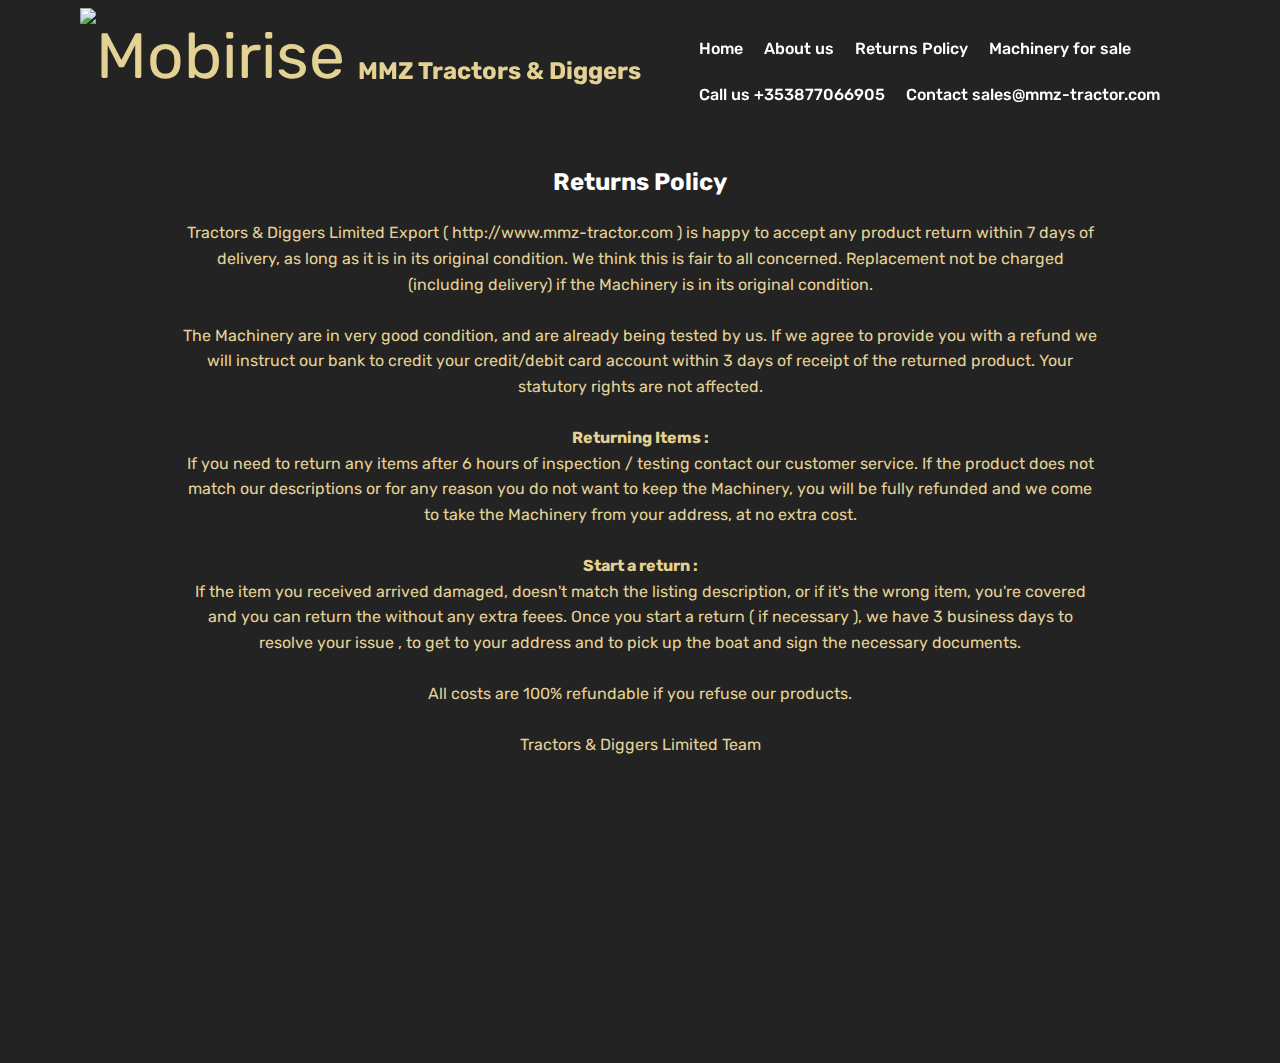
==== page1.html @ 9d8edf7a "create github pages" ====
<!DOCTYPE html>
<html  >
<head>
  <!-- Site made with Mobirise Website Builder v4.12.2, https://mobirise.com -->
  <meta charset="UTF-8">
  <meta http-equiv="X-UA-Compatible" content="IE=edge">
  <meta name="generator" content="Mobirise v4.12.2, mobirise.com">
  <meta name="viewport" content="width=device-width, initial-scale=1, minimum-scale=1">
  <link rel="shortcut icon" href="assets/images/white-logo-dark-background-128x168.png" type="image/x-icon">
  <meta name="description" content="Website Creator Description">
  
  <title>Returns Policy</title>
  <link rel="stylesheet" href="assets/web/assets/mobirise-icons-bold/mobirise-icons-bold.css">
  <link rel="stylesheet" href="assets/web/assets/mobirise-icons/mobirise-icons.css">
  <link rel="stylesheet" href="assets/bootstrap/css/bootstrap.min.css">
  <link rel="stylesheet" href="assets/bootstrap/css/bootstrap-grid.min.css">
  <link rel="stylesheet" href="assets/bootstrap/css/bootstrap-reboot.min.css">
  <link rel="stylesheet" href="assets/animatecss/animate.min.css">
  <link rel="stylesheet" href="assets/tether/tether.min.css">
  <link rel="stylesheet" href="assets/dropdown/css/style.css">
  <link rel="stylesheet" href="assets/theme/css/style.css">
  <link rel="preload" as="style" href="assets/mobirise/css/mbr-additional.css"><link rel="stylesheet" href="assets/mobirise/css/mbr-additional.css" type="text/css">
  
  
  
</head>
<body>
  <section class="menu cid-qTkzRZLJNu" once="menu" id="menu1-4q">

    

    <nav class="navbar navbar-expand beta-menu navbar-dropdown align-items-center navbar-fixed-top navbar-toggleable-sm bg-color transparent">
        <button class="navbar-toggler navbar-toggler-right" type="button" data-toggle="collapse" data-target="#navbarSupportedContent" aria-controls="navbarSupportedContent" aria-expanded="false" aria-label="Toggle navigation">
            <div class="hamburger">
                <span></span>
                <span></span>
                <span></span>
                <span></span>
            </div>
        </button>
        <div class="menu-logo">
            <div class="navbar-brand">
                <span class="navbar-logo">
                    
                         <a href="https://irishboat.co.uk/"><img src="assets/images/logoooo-426x423.jpg" alt="Mobirise" title="" style="height: 8rem;"></a>
                    
                </span>
                <span class="navbar-caption-wrap"><a class="navbar-caption text-primary display-5" href="https://mmz-tractor.com">MMZ Tractors &amp; Diggers</a></span>
            </div>
        </div>
        <div class="collapse navbar-collapse" id="navbarSupportedContent">
            <ul class="navbar-nav nav-dropdown nav-right" data-app-modern-menu="true"><li class="nav-item"><a class="nav-link link text-white display-7" href="https://mmz-tractor.com" aria-expanded="false">Home</a></li><li class="nav-item"><a class="nav-link link text-white display-7" href="https://mmz-tractor.com/page2.html" aria-expanded="false">About us</a></li><li class="nav-item"><a class="nav-link link text-white display-7" href="https://mmz-tractor.com/page1.html" aria-expanded="false">Returns Policy</a></li><li class="nav-item"><a class="nav-link link text-white display-7" href="https://mmz-tractor.com" aria-expanded="false">Machinery for sale</a></li><li class="nav-item"><a class="nav-link link text-white display-7" href="tel:+353877066905" aria-expanded="false">Call us +353877066905</a></li><li class="nav-item"><a class="nav-link link text-white display-7" href="https://mmz-tractor.com/page3.html" aria-expanded="false">Contact sales@mmz-tractor.com</a></li></ul>
            
        </div>
    </nav>
</section>

<section class="engine"><a href="https://mobirise.info/a">online site builder</a></section><section class="header1 cid-rXmH4tIGOZ mbr-fullscreen" id="header1-4r">

    

    

    <div class="container">
        <div class="row justify-content-md-center">
            <div class="mbr-white col-md-10">
                <h1 class="mbr-section-title align-center mbr-bold pb-3 mbr-fonts-style display-5"><br><br>Returns Policy</h1>
                
                <p class="mbr-text align-center pb-3 mbr-fonts-style display-7">Tractors &amp; Diggers Limited Export ( http://www.mmz-tractor.com ) is happy to accept any product return within 7 days of delivery, as long as it is in its original condition. We think this is fair to all concerned. Replacement not be charged (including delivery) if the Machinery is in its original condition.
<br>
<br>The Machinery are in very good condition, and are already being tested by us.
If we agree to provide you with a refund we will instruct our bank to credit your credit/debit card account within 3 days of receipt of the returned product. Your statutory rights are not affected.
<br>
<br><strong>Returning Items :
</strong><br>If you need to return any items after 6 hours of inspection / testing contact our customer service.
If the product does not match our descriptions or for any reason you do not want to keep the Machinery, you will be fully refunded and we come to take the Machinery from your address, at no extra cost.
<br>
<br><strong>Start a return : 
</strong><br>If the item you received arrived damaged, doesn't match the listing description, or if it's the wrong item, you're covered and you can return the without any extra feees. Once you start a return ( if necessary ), we have 3 business days to resolve your issue , to get to your address and to pick up the boat and sign the necessary documents.
<br>
<br>All costs are 100% refundable if you refuse our products.<br><br>Tractors &amp; Diggers Limited Team<br></p>
                
            </div>
        </div>
    </div>

</section>

<section once="footers" class="cid-rXzfomri4m" id="footer7-5a">

    

    

    <div class="container">
        <div class="media-container-row align-center mbr-white">
            <div class="row row-links">
                <ul class="foot-menu">
                    
                    
                    
                    
                    
                <li class="foot-menu-item mbr-fonts-style display-7">
                        <a class="text-white mbr-bold" href="https://mmz-tractor.com/page2.html" target="_blank">About us</a>
                    </li><li class="foot-menu-item mbr-fonts-style display-7"><a href="https://mmz-tractor.com/page1.html" class="text-white"><strong>Returns Policy</strong></a></li><li class="foot-menu-item mbr-fonts-style display-7"><a href="https://mmz-tractor.com/page3.html" class="text-white"><strong>Contact</strong></a></li></ul>
            </div>
            <div class="row social-row">
                <div class="social-list align-right pb-2">
                    
                    
                    
                    
                    
                    
                <div class="soc-item">
                        <a href="https://mmz-tractor.com/" target="_blank">
                            <span class="mbr-iconfont mbr-iconfont-social mbrib-globe-2" style="color: rgb(177, 163, 116); fill: rgb(177, 163, 116);"></span>
                        </a>
                    </div></div>
            </div>
            <div class="row row-copirayt">
                <p class="mbr-text mb-0 mbr-fonts-style mbr-white align-center display-7">
                    © Copyright 2020 MMZ Tractor Export - All Rights Reserved
                </p>
            </div>
        </div>
    </div>
</section>


  <script src="assets/popper/popper.min.js"></script>
  <script src="assets/web/assets/jquery/jquery.min.js"></script>
  <script src="assets/bootstrap/js/bootstrap.min.js"></script>
  <script src="assets/smoothscroll/smooth-scroll.js"></script>
  <script src="assets/touchswipe/jquery.touch-swipe.min.js"></script>
  <script src="assets/viewportchecker/jquery.viewportchecker.js"></script>
  <script src="assets/tether/tether.min.js"></script>
  <script src="assets/dropdown/js/nav-dropdown.js"></script>
  <script src="assets/dropdown/js/navbar-dropdown.js"></script>
  <script src="assets/theme/js/script.js"></script>
  
  
 <div id="scrollToTop" class="scrollToTop mbr-arrow-up"><a style="text-align: center;"><i class="mbr-arrow-up-icon mbr-arrow-up-icon-cm cm-icon cm-icon-smallarrow-up"></i></a></div>
    <input name="animation" type="hidden">
  </body>
</html>
---- assets/web/assets/mobirise-icons-bold/mobirise-icons-bold.css ----
@font-face {
  font-family: 'mobirise-icons-bold';
  font-display: swap;
  src:  url('mobirise-icons-bold.eot?m1l4yr');
  src:  url('mobirise-icons-bold.eot?m1l4yr#iefix') format('embedded-opentype'),
    url('mobirise-icons-bold.ttf?m1l4yr') format('truetype'),
    url('mobirise-icons-bold.woff?m1l4yr') format('woff'),
    url('mobirise-icons-bold.svg?m1l4yr#mobirise-icons-bold') format('svg');
  font-weight: normal;
  font-style: normal;
}

[class^="mbrib-"], [class*="mbrib-"] {
  /* use !important to prevent issues with browser extensions that change fonts */
  font-family: 'mobirise-icons-bold' !important;
  speak: none;
  font-style: normal;
  font-weight: normal;
  font-variant: normal;
  text-transform: none;
  line-height: 1;

  /* Better Font Rendering =========== */
  -webkit-font-smoothing: antialiased;
  -moz-osx-font-smoothing: grayscale;
}

.mbrib-add-submenu:before {
  content: "\e900";
}
.mbrib-alert:before {
  content: "\e901";
}
.mbrib-align-center:before {
  content: "\e902";
}
.mbrib-align-justify:before {
  content: "\e903";
}
.mbrib-align-left:before {
  content: "\e904";
}
.mbrib-align-right:before {
  content: "\e905";
}
.mbrib-android:before {
  content: "\e906";
}
.mbrib-apple:before {
  content: "\e907";
}
.mbrib-arrow-down:before {
  content: "\e908";
}
.mbrib-arrow-next:before {
  content: "\e909";
}
.mbrib-arrow-prev:before {
  content: "\e90a";
}
.mbrib-arrow-up:before {
  content: "\e90b";
}
.mbrib-bold:before {
  content: "\e90c";
}
.mbrib-bookmark:before {
  content: "\e90d";
}
.mbrib-bootstrap:before {
  content: "\e90e";
}
.mbrib-briefcase:before {
  content: "\e90f";
}
.mbrib-browse:before {
  content: "\e910";
}
.mbrib-bulleted-list:before {
  content: "\e911";
}
.mbrib-calendar:before {
  content: "\e912";
}
.mbrib-camera:before {
  content: "\e913";
}
.mbrib-cart-add:before {
  content: "\e914";
}
.mbrib-cart-full:before {
  content: "\e915";
}
.mbrib-cash:before {
  content: "\e916";
}
.mbrib-change-style:before {
  content: "\e917";
}
.mbrib-chat:before {
  content: "\e918";
}
.mbrib-clock:before {
  content: "\e919";
}
.mbrib-close:before {
  content: "\e91a";
}
.mbrib-cloud:before {
  content: "\e91b";
}
.mbrib-code:before {
  content: "\e91c";
}
.mbrib-contact-form:before {
  content: "\e91d";
}
.mbrib-credit-card:before {
  content: "\e91e";
}
.mbrib-cursor-click:before {
  content: "\e91f";
}
.mbrib-cust-feedback:before {
  content: "\e920";
}
.mbrib-database:before {
  content: "\e921";
}
.mbrib-delivery:before {
  content: "\e922";
}
.mbrib-desktop:before {
  content: "\e923";
}
.mbrib-devices:before {
  content: "\e924";
}
.mbrib-down:before {
  content: "\e925";
}
.mbrib-download:before {
  content: "\e926";
}
.mbrib-drag-n-drop:before {
  content: "\e927";
}
.mbrib-drag-n-drop2:before {
  content: "\e928";
}
.mbrib-edit:before {
  content: "\e929";
}
.mbrib-edit2:before {
  content: "\e92a";
}
.mbrib-error:before {
  content: "\e92b";
}
.mbrib-extension:before {
  content: "\e92c";
}
.mbrib-features:before {
  content: "\e92d";
}
.mbrib-file:before {
  content: "\e92e";
}
.mbrib-flag:before {
  content: "\e92f";
}
.mbrib-folder:before {
  content: "\e930";
}
.mbrib-gift:before {
  content: "\e931";
}
.mbrib-github:before {
  content: "\e932";
}
.mbrib-globe-2:before {
  content: "\e933";
}
.mbrib-globe:before {
  content: "\e934";
}
.mbrib-growing-chart:before {
  content: "\e935";
}
.mbrib-hearth:before {
  content: "\e936";
}
.mbrib-help:before {
  content: "\e937";
}
.mbrib-home:before {
  content: "\e938";
}
.mbrib-hot-cup:before {
  content: "\e939";
}
.mbrib-idea:before {
  content: "\e93a";
}
.mbrib-image-gallery:before {
  content: "\e93b";
}
.mbrib-image-slider:before {
  content: "\e93c";
}
.mbrib-info:before {
  content: "\e93d";
}
.mbrib-italic:before {
  content: "\e93e";
}
.mbrib-key:before {
  content: "\e93f";
}
.mbrib-laptop:before {
  content: "\e940";
}
.mbrib-layers:before {
  content: "\e941";
}
.mbrib-left-right:before {
  content: "\e942";
}
.mbrib-left:before {
  content: "\e943";
}
.mbrib-letter:before {
  content: "\e944";
}
.mbrib-like:before {
  content: "\e945";
}
.mbrib-link:before {
  content: "\e946";
}
.mbrib-lock:before {
  content: "\e947";
}
.mbrib-login:before {
  content: "\e948";
}
.mbrib-logout:before {
  content: "\e949";
}
.mbrib-magic-stick:before {
  content: "\e94a";
}
.mbrib-map-pin:before {
  content: "\e94b";
}
.mbrib-menu:before {
  content: "\e94c";
}
.mbrib-mobile:before {
  content: "\e94d";
}
.mbrib-mobile2:before {
  content: "\e94e";
}
.mbrib-mobirise:before {
  content: "\e94f";
}
.mbrib-more-horizontal:before {
  content: "\e950";
}
.mbrib-more-vertical:before {
  content: "\e951";
}
.mbrib-music:before {
  content: "\e952";
}
.mbrib-new-file:before {
  content: "\e953";
}
.mbrib-numbered-list:before {
  content: "\e954";
}
.mbrib-opened-folder:before {
  content: "\e955";
}
.mbrib-pages:before {
  content: "\e956";
}
.mbrib-paper-plane:before {
  content: "\e957";
}
.mbrib-paperclip:before {
  content: "\e958";
}
.mbrib-photo:before {
  content: "\e959";
}
.mbrib-photos:before {
  content: "\e95a";
}
.mbrib-pin:before {
  content: "\e95b";
}
.mbrib-play:before {
  content: "\e95c";
}
.mbrib-plus:before {
  content: "\e95d";
}
.mbrib-preview:before {
  content: "\e95e";
}
.mbrib-print:before {
  content: "\e95f";
}
.mbrib-protect:before {
  content: "\e960";
}
.mbrib-question:before {
  content: "\e961";
}
.mbrib-quote-left:before {
  content: "\e962";
}
.mbrib-quote-right:before {
  content: "\e963";
}
.mbrib-redo:before {
  content: "\e964";
}
.mbrib-refresh:before {
  content: "\e965";
}
.mbrib-responsive:before {
  content: "\e966";
}
.mbrib-right:before {
  content: "\e967";
}
.mbrib-rocket:before {
  content: "\e968";
}
.mbrib-sad-face:before {
  content: "\e969";
}
.mbrib-sale:before {
  content: "\e96a";
}
.mbrib-save:before {
  content: "\e96b";
}
.mbrib-search:before {
  content: "\e96c";
}
.mbrib-setting:before {
  content: "\e96d";
}
.mbrib-setting2:before {
  content: "\e96e";
}
.mbrib-setting3:before {
  content: "\e96f";
}
.mbrib-share:before {
  content: "\e970";
}
.mbrib-shopping-bag:before {
  content: "\e971";
}
.mbrib-shopping-basket:before {
  content: "\e972";
}
.mbrib-shopping-cart:before {
  content: "\e973";
}
.mbrib-sites:before {
  content: "\e974";
}
.mbrib-smile-face:before {
  content: "\e975";
}
.mbrib-speed:before {
  content: "\e976";
}
.mbrib-star:before {
  content: "\e977";
}
.mbrib-success:before {
  content: "\e978";
}
.mbrib-sun:before {
  content: "\e979";
}
.mbrib-sun2:before {
  content: "\e97a";
}
.mbrib-tablet-vertical:before {
  content: "\e97b";
}
.mbrib-tablet:before {
  content: "\e97c";
}
.mbrib-target:before {
  content: "\e97d";
}
.mbrib-timer:before {
  content: "\e97e";
}
.mbrib-to-ftp:before {
  content: "\e97f";
}
.mbrib-to-local-drive:before {
  content: "\e980";
}
.mbrib-touch-swipe:before {
  content: "\e981";
}
.mbrib-touch:before {
  content: "\e982";
}
.mbrib-trash:before {
  content: "\e983";
}
.mbrib-underline:before {
  content: "\e984";
}
.mbrib-undo:before {
  content: "\e985";
}
.mbrib-unlink:before {
  content: "\e986";
}
.mbrib-unlock:before {
  content: "\e987";
}
.mbrib-up-down:before {
  content: "\e988";
}
.mbrib-up:before {
  content: "\e989";
}
.mbrib-update:before {
  content: "\e98a";
}
.mbrib-upload:before {
  content: "\e98b";
}
.mbrib-user:before {
  content: "\e98c";
}
.mbrib-user2:before {
  content: "\e98d";
}
.mbrib-users:before {
  content: "\e98e";
}
.mbrib-video-play:before {
  content: "\e98f";
}
.mbrib-video:before {
  content: "\e990";
}
.mbrib-watch:before {
  content: "\e991";
}
.mbrib-website-theme:before {
  content: "\e992";
}
.mbrib-wifi:before {
  content: "\e993";
}
.mbrib-windows:before {
  content: "\e994";
}
.mbrib-zoom-out:before {
  content: "\e995";
}
---- assets/web/assets/mobirise-icons/mobirise-icons.css ----
@font-face {
  font-family: 'MobiriseIcons';
  src:  url('mobirise-icons.eot?spat4u');
  src:  url('mobirise-icons.eot?spat4u#iefix') format('embedded-opentype'),
    url('mobirise-icons.ttf?spat4u') format('truetype'),
    url('mobirise-icons.woff?spat4u') format('woff'),
    url('mobirise-icons.svg?spat4u#MobiriseIcons') format('svg');
  font-weight: normal;
  font-style: normal;
  font-display: swap;
}

[class^="mbri-"], [class*=" mbri-"] {
  /* use !important to prevent issues with browser extensions that change fonts */
  font-family: MobiriseIcons !important;
  speak: none;
  font-style: normal;
  font-weight: normal;
  font-variant: normal;
  text-transform: none;
  line-height: 1;

  /* Better Font Rendering =========== */
  -webkit-font-smoothing: antialiased;
  -moz-osx-font-smoothing: grayscale;
}

.mbri-add-submenu:before {
  content: "\e900";
}
.mbri-alert:before {
  content: "\e901";
}
.mbri-align-center:before {
  content: "\e902";
}
.mbri-align-justify:before {
  content: "\e903";
}
.mbri-align-left:before {
  content: "\e904";
}
.mbri-align-right:before {
  content: "\e905";
}
.mbri-android:before {
  content: "\e906";
}
.mbri-apple:before {
  content: "\e907";
}
.mbri-arrow-down:before {
  content: "\e908";
}
.mbri-arrow-next:before {
  content: "\e909";
}
.mbri-arrow-prev:before {
  content: "\e90a";
}
.mbri-arrow-up:before {
  content: "\e90b";
}
.mbri-bold:before {
  content: "\e90c";
}
.mbri-bookmark:before {
  content: "\e90d";
}
.mbri-bootstrap:before {
  content: "\e90e";
}
.mbri-briefcase:before {
  content: "\e90f";
}
.mbri-browse:before {
  content: "\e910";
}
.mbri-bulleted-list:before {
  content: "\e911";
}
.mbri-calendar:before {
  content: "\e912";
}
.mbri-camera:before {
  content: "\e913";
}
.mbri-cart-add:before {
  content: "\e914";
}
.mbri-cart-full:before {
  content: "\e915";
}
.mbri-cash:before {
  content: "\e916";
}
.mbri-change-style:before {
  content: "\e917";
}
.mbri-chat:before {
  content: "\e918";
}
.mbri-clock:before {
  content: "\e919";
}
.mbri-close:before {
  content: "\e91a";
}
.mbri-cloud:before {
  content: "\e91b";
}
.mbri-code:before {
  content: "\e91c";
}
.mbri-contact-form:before {
  content: "\e91d";
}
.mbri-credit-card:before {
  content: "\e91e";
}
.mbri-cursor-click:before {
  content: "\e91f";
}
.mbri-cust-feedback:before {
  content: "\e920";
}
.mbri-database:before {
  content: "\e921";
}
.mbri-delivery:before {
  content: "\e922";
}
.mbri-desktop:before {
  content: "\e923";
}
.mbri-devices:before {
  content: "\e924";
}
.mbri-down:before {
  content: "\e925";
}
.mbri-download:before {
  content: "\e989";
}
.mbri-drag-n-drop:before {
  content: "\e927";
}
.mbri-drag-n-drop2:before {
  content: "\e928";
}
.mbri-edit:before {
  content: "\e929";
}
.mbri-edit2:before {
  content: "\e92a";
}
.mbri-error:before {
  content: "\e92b";
}
.mbri-extension:before {
  content: "\e92c";
}
.mbri-features:before {
  content: "\e92d";
}
.mbri-file:before {
  content: "\e92e";
}
.mbri-flag:before {
  content: "\e92f";
}
.mbri-folder:before {
  content: "\e930";
}
.mbri-gift:before {
  content: "\e931";
}
.mbri-github:before {
  content: "\e932";
}
.mbri-globe:before {
  content: "\e933";
}
.mbri-globe-2:before {
  content: "\e934";
}
.mbri-growing-chart:before {
  content: "\e935";
}
.mbri-hearth:before {
  content: "\e936";
}
.mbri-help:before {
  content: "\e937";
}
.mbri-home:before {
  content: "\e938";
}
.mbri-hot-cup:before {
  content: "\e939";
}
.mbri-idea:before {
  content: "\e93a";
}
.mbri-image-gallery:before {
  content: "\e93b";
}
.mbri-image-slider:before {
  content: "\e93c";
}
.mbri-info:before {
  content: "\e93d";
}
.mbri-italic:before {
  content: "\e93e";
}
.mbri-key:before {
  content: "\e93f";
}
.mbri-laptop:before {
  content: "\e940";
}
.mbri-layers:before {
  content: "\e941";
}
.mbri-left-right:before {
  content: "\e942";
}
.mbri-left:before {
  content: "\e943";
}
.mbri-letter:before {
  content: "\e944";
}
.mbri-like:before {
  content: "\e945";
}
.mbri-link:before {
  content: "\e946";
}
.mbri-lock:before {
  content: "\e947";
}
.mbri-login:before {
  content: "\e948";
}
.mbri-logout:before {
  content: "\e949";
}
.mbri-magic-stick:before {
  content: "\e94a";
}
.mbri-map-pin:before {
  content: "\e94b";
}
.mbri-menu:before {
  content: "\e94c";
}
.mbri-mobile:before {
  content: "\e94d";
}
.mbri-mobile2:before {
  content: "\e94e";
}
.mbri-mobirise:before {
  content: "\e94f";
}
.mbri-more-horizontal:before {
  content: "\e950";
}
.mbri-more-vertical:before {
  content: "\e951";
}
.mbri-music:before {
  content: "\e952";
}
.mbri-new-file:before {
  content: "\e953";
}
.mbri-numbered-list:before {
  content: "\e954";
}
.mbri-opened-folder:before {
  content: "\e955";
}
.mbri-pages:before {
  content: "\e956";
}
.mbri-paper-plane:before {
  content: "\e957";
}
.mbri-paperclip:before {
  content: "\e958";
}
.mbri-photo:before {
  content: "\e959";
}
.mbri-photos:before {
  content: "\e95a";
}
.mbri-pin:before {
  content: "\e95b";
}
.mbri-play:before {
  content: "\e95c";
}
.mbri-plus:before {
  content: "\e95d";
}
.mbri-preview:before {
  content: "\e95e";
}
.mbri-print:before {
  content: "\e95f";
}
.mbri-protect:before {
  content: "\e960";
}
.mbri-question:before {
  content: "\e961";
}
.mbri-quote-left:before {
  content: "\e962";
}
.mbri-quote-right:before {
  content: "\e963";
}
.mbri-refresh:before {
  content: "\e964";
}
.mbri-responsive:before {
  content: "\e965";
}
.mbri-right:before {
  content: "\e966";
}
.mbri-rocket:before {
  content: "\e967";
}
.mbri-sad-face:before {
  content: "\e968";
}
.mbri-sale:before {
  content: "\e969";
}
.mbri-save:before {
  content: "\e96a";
}
.mbri-search:before {
  content: "\e96b";
}
.mbri-setting:before {
  content: "\e96c";
}
.mbri-setting2:before {
  content: "\e96d";
}
.mbri-setting3:before {
  content: "\e96e";
}
.mbri-share:before {
  content: "\e96f";
}
.mbri-shopping-bag:before {
  content: "\e970";
}
.mbri-shopping-basket:before {
  content: "\e971";
}
.mbri-shopping-cart:before {
  content: "\e972";
}
.mbri-sites:before {
  content: "\e973";
}
.mbri-smile-face:before {
  content: "\e974";
}
.mbri-speed:before {
  content: "\e975";
}
.mbri-star:before {
  content: "\e976";
}
.mbri-success:before {
  content: "\e977";
}
.mbri-sun:before {
  content: "\e978";
}
.mbri-sun2:before {
  content: "\e979";
}
.mbri-tablet:before {
  content: "\e97a";
}
.mbri-tablet-vertical:before {
  content: "\e97b";
}
.mbri-target:before {
  content: "\e97c";
}
.mbri-timer:before {
  content: "\e97d";
}
.mbri-to-ftp:before {
  content: "\e97e";
}
.mbri-to-local-drive:before {
  content: "\e97f";
}
.mbri-touch-swipe:before {
  content: "\e980";
}
.mbri-touch:before {
  content: "\e981";
}
.mbri-trash:before {
  content: "\e982";
}
.mbri-underline:before {
  content: "\e983";
}
.mbri-unlink:before {
  content: "\e984";
}
.mbri-unlock:before {
  content: "\e985";
}
.mbri-up-down:before {
  content: "\e986";
}
.mbri-up:before {
  content: "\e987";
}
.mbri-update:before {
  content: "\e988";
}
.mbri-upload:before {
 content: "\e926"; 
}
.mbri-user:before {
  content: "\e98a";
}
.mbri-user2:before {
  content: "\e98b";
}
.mbri-users:before {
  content: "\e98c";
}
.mbri-video:before {
  content: "\e98d";
}
.mbri-video-play:before {
  content: "\e98e";
}
.mbri-watch:before {
  content: "\e98f";
}
.mbri-website-theme:before {
  content: "\e990";
}
.mbri-wifi:before {
  content: "\e991";
}
.mbri-windows:before {
  content: "\e992";
}
.mbri-zoom-out:before {
  content: "\e993";
}
.mbri-redo:before {
  content: "\e994";
}
.mbri-undo:before {
  content: "\e995";
}
---- assets/dropdown/css/style.css ----
.navbar-dropdown {
  left: 0;
  padding: 0;
  position: absolute;
  right: 0;
  top: 0;
  transition: all 0.45s ease;
  z-index: 1030;
  background: #282828; }
  .navbar-dropdown .navbar-logo {
    margin-right: 0.8rem;
    transition: margin 0.3s ease-in-out;
    vertical-align: middle; }
    .navbar-dropdown .navbar-logo img {
      height: 3.125rem;
      transition: all 0.3s ease-in-out; }
    .navbar-dropdown .navbar-logo.mbr-iconfont {
      font-size: 3.125rem;
      line-height: 3.125rem; }
  .navbar-dropdown .navbar-caption {
    font-weight: 700;
    white-space: normal;
    vertical-align: -4px;
    line-height: 3.125rem !important; }
    .navbar-dropdown .navbar-caption, .navbar-dropdown .navbar-caption:hover {
      color: inherit;
      text-decoration: none; }
  .navbar-dropdown .mbr-iconfont + .navbar-caption {
    vertical-align: -1px; }
  .navbar-dropdown.navbar-fixed-top {
    position: fixed; }
  .navbar-dropdown .navbar-brand span {
    vertical-align: -4px; }
  .navbar-dropdown.bg-color.transparent {
    background: none; }
  .navbar-dropdown.navbar-short .navbar-brand {
    padding: 0.625rem 0; }
    .navbar-dropdown.navbar-short .navbar-brand span {
      vertical-align: -1px; }
  .navbar-dropdown.navbar-short .navbar-caption {
    line-height: 2.375rem !important;
    vertical-align: -2px; }
  .navbar-dropdown.navbar-short .navbar-logo {
    margin-right: 0.5rem; }
    .navbar-dropdown.navbar-short .navbar-logo img {
      height: 2.375rem; }
    .navbar-dropdown.navbar-short .navbar-logo.mbr-iconfont {
      font-size: 2.375rem;
      line-height: 2.375rem; }
  .navbar-dropdown.navbar-short .mbr-table-cell {
    height: 3.625rem; }
  .navbar-dropdown .navbar-close {
    left: 0.6875rem;
    position: fixed;
    top: 0.75rem;
    z-index: 1000; }
  .navbar-dropdown .hamburger-icon {
    content: "";
    display: inline-block;
    vertical-align: middle;
    width: 16px;
    -webkit-box-shadow: 0 -6px 0 1px #282828,0 0 0 1px #282828,0 6px 0 1px #282828;
    -moz-box-shadow: 0 -6px 0 1px #282828,0 0 0 1px #282828,0 6px 0 1px #282828;
    box-shadow: 0 -6px 0 1px #282828,0 0 0 1px #282828,0 6px 0 1px #282828; }

.dropdown-menu .dropdown-toggle[data-toggle="dropdown-submenu"]::after {
  border-bottom: 0.35em solid transparent;
  border-left: 0.35em solid;
  border-right: 0;
  border-top: 0.35em solid transparent;
  margin-left: 0.3rem; }

.dropdown-menu .dropdown-item:focus {
  outline: 0; }

.nav-dropdown {
  font-size: 0.75rem;
  font-weight: 500;
  height: auto !important; }
  .nav-dropdown .nav-btn {
    padding-left: 1rem; }
  .nav-dropdown .link {
    margin: .667em 1.667em;
    font-weight: 500;
    padding: 0;
    transition: color .2s ease-in-out; }
    .nav-dropdown .link.dropdown-toggle {
      margin-right: 2.583em; }
      .nav-dropdown .link.dropdown-toggle::after {
        margin-left: .25rem;
        border-top: 0.35em solid;
        border-right: 0.35em solid transparent;
        border-left: 0.35em solid transparent;
        border-bottom: 0; }
      .nav-dropdown .link.dropdown-toggle[aria-expanded="true"] {
        margin: 0;
        padding: 0.667em 3.263em  0.667em 1.667em; }
  .nav-dropdown .link::after,
  .nav-dropdown .dropdown-item::after {
    color: inherit; }
  .nav-dropdown .btn {
    font-size: 0.75rem;
    font-weight: 700;
    letter-spacing: 0;
    margin-bottom: 0;
    padding-left: 1.25rem;
    padding-right: 1.25rem; }
  .nav-dropdown .dropdown-menu {
    border-radius: 0;
    border: 0;
    left: 0;
    margin: 0;
    padding-bottom: 1.25rem;
    padding-top: 1.25rem;
    position: relative; }
  .nav-dropdown .dropdown-submenu {
    margin-left: 0.125rem;
    top: 0; }
  .nav-dropdown .dropdown-item {
    font-weight: 500;
    line-height: 2;
    padding: 0.3846em 4.615em 0.3846em 1.5385em;
    position: relative;
    transition: color .2s ease-in-out, background-color .2s ease-in-out; }
    .nav-dropdown .dropdown-item::after {
      margin-top: -0.3077em;
      position: absolute;
      right: 1.1538em;
      top: 50%; }
    .nav-dropdown .dropdown-item:focus, .nav-dropdown .dropdown-item:hover {
      background: none; }

@media (max-width: 767px) {
  .nav-dropdown.navbar-toggleable-sm {
    bottom: 0;
    display: none;
    left: 0;
    overflow-x: hidden;
    position: fixed;
    top: 0;
    transform: translateX(-100%);
    -ms-transform: translateX(-100%);
    -webkit-transform: translateX(-100%);
    width: 18.75rem;
    z-index: 999; } }
.nav-dropdown.navbar-toggleable-xl {
  bottom: 0;
  display: none;
  left: 0;
  overflow-x: hidden;
  position: fixed;
  top: 0;
  transform: translateX(-100%);
  -ms-transform: translateX(-100%);
  -webkit-transform: translateX(-100%);
  width: 18.75rem;
  z-index: 999; }

.nav-dropdown-sm {
  display: block !important;
  overflow-x: hidden;
  overflow: auto;
  padding-top: 3.875rem; }
  .nav-dropdown-sm::after {
    content: "";
    display: block;
    height: 3rem;
    width: 100%; }
  .nav-dropdown-sm.collapse.in ~ .navbar-close {
    display: block !important; }
  .nav-dropdown-sm.collapsing, .nav-dropdown-sm.collapse.in {
    transform: translateX(0);
    -ms-transform: translateX(0);
    -webkit-transform: translateX(0);
    transition: all 0.25s ease-out;
    -webkit-transition: all 0.25s ease-out;
    background: #282828; }
  .nav-dropdown-sm.collapsing[aria-expanded="false"] {
    transform: translateX(-100%);
    -ms-transform: translateX(-100%);
    -webkit-transform: translateX(-100%); }
  .nav-dropdown-sm .nav-item {
    display: block;
    margin-left: 0 !important;
    padding-left: 0; }
  .nav-dropdown-sm .link,
  .nav-dropdown-sm .dropdown-item {
    border-top: 1px dotted rgba(255, 255, 255, 0.1);
    font-size: 0.8125rem;
    line-height: 1.6;
    margin: 0 !important;
    padding: 0.875rem 2.4rem 0.875rem 1.5625rem !important;
    position: relative;
    white-space: normal; }
    .nav-dropdown-sm .link:focus, .nav-dropdown-sm .link:hover,
    .nav-dropdown-sm .dropdown-item:focus,
    .nav-dropdown-sm .dropdown-item:hover {
      background: rgba(0, 0, 0, 0.2) !important;
      color: #c0a375; }
  .nav-dropdown-sm .nav-btn {
    position: relative;
    padding: 1.5625rem 1.5625rem 0 1.5625rem; }
    .nav-dropdown-sm .nav-btn::before {
      border-top: 1px dotted rgba(255, 255, 255, 0.1);
      content: "";
      left: 0;
      position: absolute;
      top: 0;
      width: 100%; }
    .nav-dropdown-sm .nav-btn + .nav-btn {
      padding-top: 0.625rem; }
      .nav-dropdown-sm .nav-btn + .nav-btn::before {
        display: none; }
  .nav-dropdown-sm .btn {
    padding: 0.625rem 0; }
  .nav-dropdown-sm .dropdown-toggle[data-toggle="dropdown-submenu"]::after {
    margin-left: .25rem;
    border-top: 0.35em solid;
    border-right: 0.35em solid transparent;
    border-left: 0.35em solid transparent;
    border-bottom: 0; }
  .nav-dropdown-sm .dropdown-toggle[data-toggle="dropdown-submenu"][aria-expanded="true"]::after {
    border-top: 0;
    border-right: 0.35em solid transparent;
    border-left: 0.35em solid transparent;
    border-bottom: 0.35em solid; }
  .nav-dropdown-sm .dropdown-menu {
    margin: 0;
    padding: 0;
    position: relative;
    top: 0;
    left: 0;
    width: 100%;
    border: 0;
    float: none;
    border-radius: 0;
    background: none; }
  .nav-dropdown-sm .dropdown-submenu {
    left: 100%;
    margin-left: 0.125rem;
    margin-top: -1.25rem;
    top: 0; }

.navbar-toggleable-sm .nav-dropdown .dropdown-menu {
  position: absolute; }

.navbar-toggleable-sm .nav-dropdown .dropdown-submenu {
  left: 100%;
  margin-left: 0.125rem;
  margin-top: -1.25rem;
  top: 0; }

.navbar-toggleable-sm.opened .nav-dropdown .dropdown-menu {
  position: relative; }

.navbar-toggleable-sm.opened .nav-dropdown .dropdown-submenu {
  left: 0;
  margin-left: 00rem;
  margin-top: 0rem;
  top: 0; }

.is-builder .nav-dropdown.collapsing {
  transition: none !important; }

/*# sourceMappingURL=style.css.map */
---- assets/theme/css/style.css ----
/*!
 * Mobirise v4 theme (https://mobirise.com/)
 * Copyright 2017 Mobirise
 */
section {
  background-color: #eeeeee; }

body {
  font-style: normal;
  line-height: 1.5; }

section,
.container,
.container-fluid {
  position: relative;
  word-wrap: break-word; }

a.mbr-iconfont:hover {
  text-decoration: none; }

.article .lead p,
.article .lead ul,
.article .lead ol,
.article .lead pre,
.article .lead blockquote {
  margin-bottom: 0; }

ul,
ol,
pre,
blockquote {
  margin-bottom: 2.3125rem; }

pre {
  background: #f4f4f4;
  padding: 10px 24px;
  white-space: pre-wrap; }

.inactive {
  -webkit-user-select: none;
  -moz-user-select: none;
  -ms-user-select: none;
  user-select: none;
  pointer-events: none;
  -webkit-user-drag: none;
  user-drag: none; }

.mbr-section__comments .row {
  justify-content: center;
  -webkit-justify-content: center; }

a {
  font-style: normal;
  font-weight: 400;
  cursor: pointer; }
  a, a:hover {
    text-decoration: none; }

figure {
  margin-bottom: 0; }

body {
  color: #232323; }

h1,
h2,
h3,
h4,
h5,
h6,
.h1,
.h2,
.h3,
.h4,
.h5,
.h6,
.display-1,
.display-2,
.display-3,
.display-4 {
  line-height: 1;
  word-break: break-word;
  word-wrap: break-word; }

.mbr-section-title {
  font-style: normal;
  line-height: 1.2; }

.mbr-section-subtitle {
  line-height: 1.3; }

.mbr-text {
  font-style: normal;
  line-height: 1.6; }

b,
strong {
  font-weight: bold; }

blockquote {
  padding: 10px 0 10px 20px;
  position: relative;
  border-left: 2px solid;
  border-color: #ff3366; }

input:-webkit-autofill, input:-webkit-autofill:hover, input:-webkit-autofill:focus, input:-webkit-autofill:active {
  transition-delay: 9999s;
  transition-property: background-color, color; }

textarea[type='hidden'] {
  display: none; }

body {
  position: relative; }

section {
  background-position: 50% 50%;
  background-repeat: no-repeat;
  background-size: cover; }
  section .mbr-background-video,
  section .mbr-background-video-preview {
    position: absolute;
    bottom: 0;
    left: 0;
    right: 0;
    top: 0; }

.hidden {
  visibility: hidden; }

.mbr-z-index20 {
  z-index: 20; }

/*! Base colors */
.mbr-white {
  color: #ffffff; }

.mbr-black {
  color: #000000; }

.mbr-bg-white {
  background-color: #ffffff; }

.mbr-bg-black {
  background-color: #000000; }

/*! Text-aligns */
.align-left {
  text-align: left; }

.align-center {
  text-align: center; }

.align-right {
  text-align: right; }

@media (max-width: 767px) {
  .align-left,
  .align-center,
  .align-right,
  .mbr-section-btn,
  .mbr-section-title {
    text-align: center; } }
/*! Font-weight  */
.mbr-light {
  font-weight: 300; }

.mbr-regular {
  font-weight: 400; }

.mbr-semibold {
  font-weight: 500; }

.mbr-bold {
  font-weight: 700; }

/*! Media  */
.media-size-item {
  -webkit-flex: 1 1 auto;
  -moz-flex: 1 1 auto;
  -ms-flex: 1 1 auto;
  -o-flex: 1 1 auto;
  flex: 1 1 auto; }

.media-content {
  -webkit-flex-basis: 100%;
  flex-basis: 100%; }

.media-container-row {
  display: -ms-flexbox;
  display: -webkit-flex;
  display: flex;
  -webkit-flex-direction: row;
  -ms-flex-direction: row;
  flex-direction: row;
  -webkit-flex-wrap: wrap;
  -ms-flex-wrap: wrap;
  flex-wrap: wrap;
  -webkit-justify-content: center;
  -ms-flex-pack: center;
  justify-content: center;
  -webkit-align-content: center;
  -ms-flex-line-pack: center;
  align-content: center;
  -webkit-align-items: start;
  -ms-flex-align: start;
  align-items: start; }
  .media-container-row .media-size-item {
    width: 400px; }

.media-container-column {
  display: -ms-flexbox;
  display: -webkit-flex;
  display: flex;
  -webkit-flex-direction: column;
  -ms-flex-direction: column;
  flex-direction: column;
  -webkit-flex-wrap: wrap;
  -ms-flex-wrap: wrap;
  flex-wrap: wrap;
  -webkit-justify-content: center;
  -ms-flex-pack: center;
  justify-content: center;
  -webkit-align-content: center;
  -ms-flex-line-pack: center;
  align-content: center;
  -webkit-align-items: stretch;
  -ms-flex-align: stretch;
  align-items: stretch; }
  .media-container-column > * {
    width: 100%; }

@media (min-width: 992px) {
  .media-container-row {
    -webkit-flex-wrap: nowrap;
    -ms-flex-wrap: nowrap;
    flex-wrap: nowrap; } }
figure {
  overflow: hidden; }

figure[mbr-media-size] {
  transition: width 0.1s; }

.mbr-figure img,
.mbr-figure iframe {
  display: block;
  width: 100%; }

.card {
  background-color: transparent;
  border: none; }

.card-box {
  width: 100%; }

.card-img {
  text-align: center;
  flex-shrink: 0;
  -webkit-flex-shrink: 0; }

.media {
  max-width: 100%;
  margin: 0 auto; }

.mbr-figure {
  -ms-flex-item-align: center;
  -ms-grid-row-align: center;
  -webkit-align-self: center;
  align-self: center; }

.media-container > div {
  max-width: 100%; }

.mbr-figure img,
.card-img img {
  width: 100%; }

@media (max-width: 991px) {
  .media-size-item {
    width: auto !important; }

  .media {
    width: auto; }

  .mbr-figure {
    width: 100% !important; } }
/*! Buttons */
.btn {
  font-weight: 500;
  border-width: 2px;
  font-style: normal;
  letter-spacing: 1px;
  margin: .4rem .8rem;
  white-space: normal;
  -webkit-transition: all .3s ease-in-out;
  -moz-transition: all .3s ease-in-out;
  transition: all .3s ease-in-out;
  display: inline-flex;
  align-items: center;
  justify-content: center;
  word-break: break-word;
  -webkit-align-items: center;
  -webkit-justify-content: center;
  display: -webkit-inline-flex; }

.btn-sm {
  font-weight: 500;
  letter-spacing: 1px;
  -webkit-transition: all .3s ease-in-out;
  -moz-transition: all .3s ease-in-out;
  transition: all .3s ease-in-out; }

.btn-md {
  font-weight: 500;
  letter-spacing: 1px;
  margin: .4rem .8rem !important;
  -webkit-transition: all .3s ease-in-out;
  -moz-transition: all .3s ease-in-out;
  transition: all .3s ease-in-out; }

.btn-lg {
  font-weight: 500;
  letter-spacing: 1px;
  margin: .4rem .8rem !important;
  -webkit-transition: all .3s ease-in-out;
  -moz-transition: all .3s ease-in-out;
  transition: all .3s ease-in-out; }

.mbr-section-btn {
  margin-left: -0.25rem;
  margin-right: -0.25rem;
  font-size: 0; }

nav .mbr-section-btn {
  margin-left: 0rem;
  margin-right: 0rem; }

.btn-form {
  border-radius: 0; }
  .btn-form:hover {
    cursor: pointer; }

/*! Btn icon margin */
.btn .mbr-iconfont,
.btn.btn-sm .mbr-iconfont {
  cursor: pointer;
  margin-right: 0.5rem; }

.btn.btn-md .mbr-iconfont,
.btn.btn-md .mbr-iconfont {
  margin-right: 0.8rem; }

.mbr-regular {
  font-weight: 400; }

.mbr-semibold {
  font-weight: 500; }

.mbr-bold {
  font-weight: 700; }

[type='submit'] {
  -webkit-appearance: none; }

/*! Full-screen */
.mbr-fullscreen .mbr-overlay {
  min-height: 100vh; }

.mbr-fullscreen {
  display: flex;
  display: -webkit-flex;
  display: -moz-flex;
  display: -ms-flex;
  display: -o-flex;
  align-items: center;
  -webkit-align-items: center;
  min-height: 100vh;
  padding-top: 3rem;
  padding-bottom: 3rem; }

/*! Map */
.map {
  height: 25rem;
  position: relative; }
  .map iframe {
    width: 100%;
    height: 100%; }

.mbr-overlay {
  background-color: #000;
  bottom: 0;
  left: 0;
  opacity: .5;
  position: absolute;
  right: 0;
  top: 0;
  z-index: 0;
  pointer-events: none; }

/* Form */
blockquote {
  font-style: italic;
  padding: 10px 0 10px 20px;
  font-size: 1.09rem;
  position: relative;
  border-width: 3px; }

.form-control {
  background-color: #f5f5f5;
  box-shadow: none;
  color: #565656;
  line-height: 1.43;
  min-height: 3.5em;
  padding: 1.07em .5em; }
  .form-control, .form-control:focus {
    border: 1px solid #e8e8e8; }
  .form-active .form-control:invalid {
    border-color: red; }

.form-control-label {
  position: relative;
  cursor: pointer;
  margin-bottom: .357em;
  padding: 0; }

.alert {
  color: #ffffff;
  border-radius: 0;
  border: 0;
  font-size: .875rem;
  line-height: 1.5;
  margin-bottom: 1.875rem;
  padding: 1.25rem;
  position: relative; }
  .alert.alert-form::after {
    background-color: inherit;
    bottom: -7px;
    content: "";
    display: block;
    height: 14px;
    left: 50%;
    margin-left: -7px;
    position: absolute;
    transform: rotate(45deg);
    width: 14px;
    -webkit-transform: rotate(45deg); }

.form-asterisk {
  font-family: initial;
  position: absolute;
  top: -2px;
  font-weight: normal; }

/*! Scroll to top arrow */
#scrollToTop a i:before {
  content: '';
  position: absolute;
  height: 40%;
  top: 25%;
  background: #fff;
  width: 2px;
  left: calc(50% - 1px); }
#scrollToTop a i:after {
  content: '';
  position: absolute;
  display: block;
  border-top: 2px solid #fff;
  border-right: 2px solid #fff;
  width: 40%;
  height: 40%;
  left: 30%;
  bottom: 30%;
  transform: rotate(135deg);
  -webkit-transform: rotate(135deg); }

.mbr-arrow-up {
  bottom: 25px;
  right: 90px;
  position: fixed;
  text-align: right;
  z-index: 5000;
  color: #ffffff;
  font-size: 32px;
  transform: rotate(180deg);
  -webkit-transform: rotate(180deg); }

.mbr-arrow-up a {
  background: rgba(0, 0, 0, 0.2);
  border-radius: 3px;
  color: #fff;
  display: inline-block;
  height: 60px;
  width: 60px;
  outline-style: none !important;
  position: relative;
  text-decoration: none;
  transition: all 0.3s ease-in-out;
  cursor: pointer;
  text-align: center; }
  .mbr-arrow-up a:hover {
    background-color: rgba(0, 0, 0, 0.4); }
  .mbr-arrow-up a i {
    line-height: 60px; }

.mbr-arrow-up-icon {
  display: block;
  color: #fff; }

.mbr-arrow-up-icon::before {
  content: '\203a';
  display: inline-block;
  font-family: serif;
  font-size: 32px;
  line-height: 1;
  font-style: normal;
  position: relative;
  top: 6px;
  left: -4px;
  -webkit-transform: rotate(-90deg);
  transform: rotate(-90deg); }

/*! Arrow Down */
.mbr-arrow {
  position: absolute;
  bottom: 45px;
  left: 50%;
  width: 60px;
  height: 60px;
  cursor: pointer;
  background-color: rgba(80, 80, 80, 0.5);
  border-radius: 50%;
  -webkit-transform: translateX(-50%);
  transform: translateX(-50%); }
  .mbr-arrow > a {
    display: inline-block;
    text-decoration: none;
    outline-style: none;
    -webkit-animation: arrowdown 1.7s ease-in-out infinite;
    animation: arrowdown 1.7s ease-in-out infinite; }
    .mbr-arrow > a > i {
      position: absolute;
      top: -2px;
      left: 15px;
      font-size: 2rem; }

@keyframes arrowdown {
  0% {
    transform: translateY(0px);
    -webkit-transform: translateY(0px); }
  50% {
    transform: translateY(-5px);
    -webkit-transform: translateY(-5px); }
  100% {
    transform: translateY(0px);
    -webkit-transform: translateY(0px); } }
@-webkit-keyframes arrowdown {
  0% {
    transform: translateY(0px);
    -webkit-transform: translateY(0px); }
  50% {
    transform: translateY(-5px);
    -webkit-transform: translateY(-5px); }
  100% {
    transform: translateY(0px);
    -webkit-transform: translateY(0px); } }
@media (max-width: 500px) {
  .mbr-arrow-up {
    left: 50%;
    right: auto;
    transform: translateX(-50%) rotate(180deg);
    -webkit-transform: translateX(-50%) rotate(180deg); } }
/*Gradients animation*/
@keyframes gradient-animation {
  from {
    background-position: 0% 100%;
    animation-timing-function: ease-in-out; }
  to {
    background-position: 100% 0%;
    animation-timing-function: ease-in-out; } }
@-webkit-keyframes gradient-animation {
  from {
    background-position: 0% 100%;
    animation-timing-function: ease-in-out; }
  to {
    background-position: 100% 0%;
    animation-timing-function: ease-in-out; } }
.bg-gradient {
  background-size: 200% 200%;
  animation: gradient-animation 5s infinite alternate;
  -webkit-animation: gradient-animation 5s infinite alternate; }

.menu .navbar-brand {
  display: -webkit-flex; }
  .menu .navbar-brand span {
    display: flex;
    display: -webkit-flex; }
  .menu .navbar-brand .navbar-caption-wrap {
    display: -webkit-flex; }
  .menu .navbar-brand .navbar-logo img {
    display: -webkit-flex; }
@media (min-width: 768px) and (max-width: 1023px) {
  .menu .navbar-toggleable-sm .navbar-nav {
    display: -webkit-box;
    display: -webkit-flex;
    display: -ms-flexbox; } }
@media (max-width: 1023px) {
  .menu .navbar-collapse {
    max-height: 93.5vh; }
    .menu .navbar-collapse.show {
      overflow: auto; } }
@media (min-width: 1024px) {
  .menu .navbar-nav.nav-dropdown {
    display: -webkit-flex; }
  .menu .navbar-toggleable-sm .navbar-collapse {
    display: -webkit-flex !important; }
  .menu .collapsed .navbar-collapse {
    max-height: 93.5vh; }
    .menu .collapsed .navbar-collapse.show {
      overflow: auto; } }
@media (max-width: 767px) {
  .menu .navbar-collapse {
    max-height: 80vh; } }

/* Others*/
.note-check a[data-value=Rubik] {
  font-style: normal; }

.mbr-arrow a {
  color: #ffffff; }

@media (max-width: 767px) {
  .mbr-arrow {
    display: none; } }
.navbar {
  display: -webkit-flex;
  -webkit-flex-wrap: wrap;
  -webkit-align-items: center;
  -webkit-justify-content: space-between; }

.navbar-collapse {
  -webkit-flex-basis: 100%;
  -webkit-flex-grow: 1;
  -webkit-align-items: center; }

.nav-dropdown .link {
  padding: 0.667em 1.667em !important;
  margin: 0 !important; }

.nav {
  display: -webkit-flex;
  -webkit-flex-wrap: wrap; }

.row {
  display: -webkit-flex;
  -webkit-flex-wrap: wrap; }

.justify-content-center {
  -webkit-justify-content: center; }

.form-inline {
  display: -webkit-flex;
  -webkit-flex-flow: row wrap;
  -webkit-align-items: center; }

.card-wrapper {
  -webkit-flex: 1; }

.carousel-control {
  z-index: 10;
  display: -webkit-flex;
  -webkit-align-items: center;
  -webkit-justify-content: center; }

.carousel-controls {
  display: -webkit-flex; }

.media {
  display: -webkit-flex; }

.form-group:focus {
  outline: none; }

.jq-selectbox__select {
  padding: 1.07em 0.5em;
  position: absolute;
  top: 0;
  left: 0;
  width: 100%; }

.jq-selectbox__dropdown {
  position: absolute;
  top: 100% !important;
  left: 0 !important;
  width: 100% !important; }

.jq-selectbox__trigger-arrow {
  transform: translateY(-50%); }

.jq-selectbox li {
  padding: 1.07em 0.5em; }

input[type='range'] {
  padding-left: 0 !important;
  padding-right: 0 !important; }

.modal-dialog,
.modal-content {
  height: 100%; }

.modal-dialog .carousel-inner {
  height: calc(100vh - 1.75rem); }
  @media (max-width: 575px) {
    .modal-dialog .carousel-inner {
      height: calc(100vh - 1rem); } }

.carousel-item {
  text-align: center; }

.carousel-item img {
  margin: auto; }

.navbar-toggler {
  -webkit-align-self: flex-start;
  -ms-flex-item-align: start;
  align-self: flex-start;
  padding: 0.25rem 0.75rem;
  font-size: 1.25rem;
  line-height: 1;
  background: transparent;
  border: 1px solid transparent;
  -webkit-border-radius: 0.25rem;
  border-radius: 0.25rem; }

.navbar-toggler:focus,
.navbar-toggler:hover {
  text-decoration: none; }

.navbar-toggler-icon {
  display: inline-block;
  width: 1.5em;
  height: 1.5em;
  vertical-align: middle;
  content: '';
  background: no-repeat center center;
  -webkit-background-size: 100% 100%;
  -o-background-size: 100% 100%;
  background-size: 100% 100%; }

.navbar-toggler-left {
  position: absolute;
  left: 1rem; }

.navbar-toggler-right {
  position: absolute;
  right: 1rem; }

@media (max-width: 575px) {
  .navbar-toggleable .navbar-nav .dropdown-menu {
    position: static;
    float: none; }

  .navbar-toggleable > .container {
    padding-right: 0;
    padding-left: 0; } }
@media (min-width: 576px) {
  .navbar-toggleable {
    -webkit-box-orient: horizontal;
    -webkit-box-direction: normal;
    -webkit-flex-direction: row;
    -ms-flex-direction: row;
    flex-direction: row;
    -webkit-flex-wrap: nowrap;
    -ms-flex-wrap: nowrap;
    flex-wrap: nowrap;
    -webkit-box-align: center;
    -webkit-align-items: center;
    -ms-flex-align: center;
    align-items: center; }

  .navbar-toggleable .navbar-nav {
    -webkit-box-orient: horizontal;
    -webkit-box-direction: normal;
    -webkit-flex-direction: row;
    -ms-flex-direction: row;
    flex-direction: row; }

  .navbar-toggleable .navbar-nav .nav-link {
    padding-right: 0.5rem;
    padding-left: 0.5rem; }

  .navbar-toggleable > .container {
    display: -webkit-box;
    display: -webkit-flex;
    display: -ms-flexbox;
    display: flex;
    -webkit-flex-wrap: nowrap;
    -ms-flex-wrap: nowrap;
    flex-wrap: nowrap;
    -webkit-box-align: center;
    -webkit-align-items: center;
    -ms-flex-align: center;
    align-items: center; }

  .navbar-toggleable .navbar-collapse {
    display: -webkit-box !important;
    display: -webkit-flex !important;
    display: -ms-flexbox !important;
    display: flex !important;
    width: 100%; }

  .navbar-toggleable .navbar-toggler {
    display: none; } }
@media (max-width: 767px) {
  .navbar-toggleable-sm .navbar-nav .dropdown-menu {
    position: static;
    float: none; }

  .navbar-toggleable-sm > .container {
    padding-right: 0;
    padding-left: 0; } }
@media (min-width: 768px) {
  .navbar-toggleable-sm {
    -webkit-box-orient: horizontal;
    -webkit-box-direction: normal;
    -webkit-flex-direction: row;
    -ms-flex-direction: row;
    flex-direction: row;
    -webkit-flex-wrap: nowrap;
    -ms-flex-wrap: nowrap;
    flex-wrap: nowrap;
    -webkit-box-align: center;
    -webkit-align-items: center;
    -ms-flex-align: center;
    align-items: center; }

  .navbar-toggleable-sm .navbar-nav {
    -webkit-box-orient: horizontal;
    -webkit-box-direction: normal;
    -webkit-flex-direction: row;
    -ms-flex-direction: row;
    flex-direction: row; }

  .navbar-toggleable-sm .navbar-nav .nav-link {
    padding-right: 0.5rem;
    padding-left: 0.5rem; }

  .navbar-toggleable-sm > .container {
    display: -webkit-box;
    display: -webkit-flex;
    display: -ms-flexbox;
    display: flex;
    -webkit-flex-wrap: nowrap;
    -ms-flex-wrap: nowrap;
    flex-wrap: nowrap;
    -webkit-box-align: center;
    -webkit-align-items: center;
    -ms-flex-align: center;
    align-items: center; }

  .navbar-toggleable-sm .navbar-collapse {
    display: none;
    width: 100%; }

  .navbar-toggleable-sm .navbar-toggler {
    display: none; } }
@media (max-width: 1023px) {
  .navbar-toggleable-md .navbar-nav .dropdown-menu {
    position: static;
    float: none; }

  .navbar-toggleable-md > .container {
    padding-right: 0;
    padding-left: 0; } }
@media (min-width: 1024px) {
  .navbar-toggleable-md {
    -webkit-box-orient: horizontal;
    -webkit-box-direction: normal;
    -webkit-flex-direction: row;
    -ms-flex-direction: row;
    flex-direction: row;
    -webkit-flex-wrap: nowrap;
    -ms-flex-wrap: nowrap;
    flex-wrap: nowrap;
    -webkit-box-align: center;
    -webkit-align-items: center;
    -ms-flex-align: center;
    align-items: center; }

  .navbar-toggleable-md .navbar-nav {
    -webkit-box-orient: horizontal;
    -webkit-box-direction: normal;
    -webkit-flex-direction: row;
    -ms-flex-direction: row;
    flex-direction: row; }

  .navbar-toggleable-md .navbar-nav .nav-link {
    padding-right: 0.5rem;
    padding-left: 0.5rem; }

  .navbar-toggleable-md > .container {
    display: -webkit-box;
    display: -webkit-flex;
    display: -ms-flexbox;
    display: flex;
    -webkit-flex-wrap: nowrap;
    -ms-flex-wrap: nowrap;
    flex-wrap: nowrap;
    -webkit-box-align: center;
    -webkit-align-items: center;
    -ms-flex-align: center;
    align-items: center; }

  .navbar-toggleable-md .navbar-collapse {
    display: -webkit-box !important;
    display: -webkit-flex !important;
    display: -ms-flexbox !important;
    display: flex !important;
    width: 100%; }

  .navbar-toggleable-md .navbar-toggler {
    display: none; } }
@media (max-width: 1199px) {
  .navbar-toggleable-lg .navbar-nav .dropdown-menu {
    position: static;
    float: none; }

  .navbar-toggleable-lg > .container {
    padding-right: 0;
    padding-left: 0; } }
@media (min-width: 1200px) {
  .navbar-toggleable-lg {
    -webkit-box-orient: horizontal;
    -webkit-box-direction: normal;
    -webkit-flex-direction: row;
    -ms-flex-direction: row;
    flex-direction: row;
    -webkit-flex-wrap: nowrap;
    -ms-flex-wrap: nowrap;
    flex-wrap: nowrap;
    -webkit-box-align: center;
    -webkit-align-items: center;
    -ms-flex-align: center;
    align-items: center; }

  .navbar-toggleable-lg .navbar-nav {
    -webkit-box-orient: horizontal;
    -webkit-box-direction: normal;
    -webkit-flex-direction: row;
    -ms-flex-direction: row;
    flex-direction: row; }

  .navbar-toggleable-lg .navbar-nav .nav-link {
    padding-right: 0.5rem;
    padding-left: 0.5rem; }

  .navbar-toggleable-lg > .container {
    display: -webkit-box;
    display: -webkit-flex;
    display: -ms-flexbox;
    display: flex;
    -webkit-flex-wrap: nowrap;
    -ms-flex-wrap: nowrap;
    flex-wrap: nowrap;
    -webkit-box-align: center;
    -webkit-align-items: center;
    -ms-flex-align: center;
    align-items: center; }

  .navbar-toggleable-lg .navbar-collapse {
    display: -webkit-box !important;
    display: -webkit-flex !important;
    display: -ms-flexbox !important;
    display: flex !important;
    width: 100%; }

  .navbar-toggleable-lg .navbar-toggler {
    display: none; } }
.navbar-toggleable-xl {
  -webkit-box-orient: horizontal;
  -webkit-box-direction: normal;
  -webkit-flex-direction: row;
  -ms-flex-direction: row;
  flex-direction: row;
  -webkit-flex-wrap: nowrap;
  -ms-flex-wrap: nowrap;
  flex-wrap: nowrap;
  -webkit-box-align: center;
  -webkit-align-items: center;
  -ms-flex-align: center;
  align-items: center; }

.navbar-toggleable-xl .navbar-nav .dropdown-menu {
  position: static;
  float: none; }

.navbar-toggleable-xl > .container {
  padding-right: 0;
  padding-left: 0; }

.navbar-toggleable-xl .navbar-nav {
  -webkit-box-orient: horizontal;
  -webkit-box-direction: normal;
  -webkit-flex-direction: row;
  -ms-flex-direction: row;
  flex-direction: row; }

.navbar-toggleable-xl .navbar-nav .nav-link {
  padding-right: 0.5rem;
  padding-left: 0.5rem; }

.navbar-toggleable-xl > .container {
  display: -webkit-box;
  display: -webkit-flex;
  display: -ms-flexbox;
  display: flex;
  -webkit-flex-wrap: nowrap;
  -ms-flex-wrap: nowrap;
  flex-wrap: nowrap;
  -webkit-box-align: center;
  -webkit-align-items: center;
  -ms-flex-align: center;
  align-items: center; }

.navbar-toggleable-xl .navbar-collapse {
  display: -webkit-box !important;
  display: -webkit-flex !important;
  display: -ms-flexbox !important;
  display: flex !important;
  width: 100%; }

.navbar-toggleable-xl .navbar-toggler {
  display: none; }

.card-img {
  width: auto; }

.menu .navbar.collapsed:not(.beta-menu) {
  flex-direction: column;
  -webkit-flex-direction: column; }

.carousel-item.active,
.carousel-item-next,
.carousel-item-prev {
  display: -webkit-box;
  display: -webkit-flex;
  display: -ms-flexbox;
  display: flex; }

.note-air-layout .dropup .dropdown-menu,
.note-air-layout .navbar-fixed-bottom .dropdown .dropdown-menu {
  bottom: initial !important; }

html,
body {
  height: auto;
  min-height: 100vh; }

.dropup .dropdown-toggle::after {
  display: none; }

/*# sourceMappingURL=style.css.map */
.engine {
	position: absolute;
	text-indent: -2400px;
	text-align: center;
	padding: 0;
	top: 0;
	left: -2400px;
}
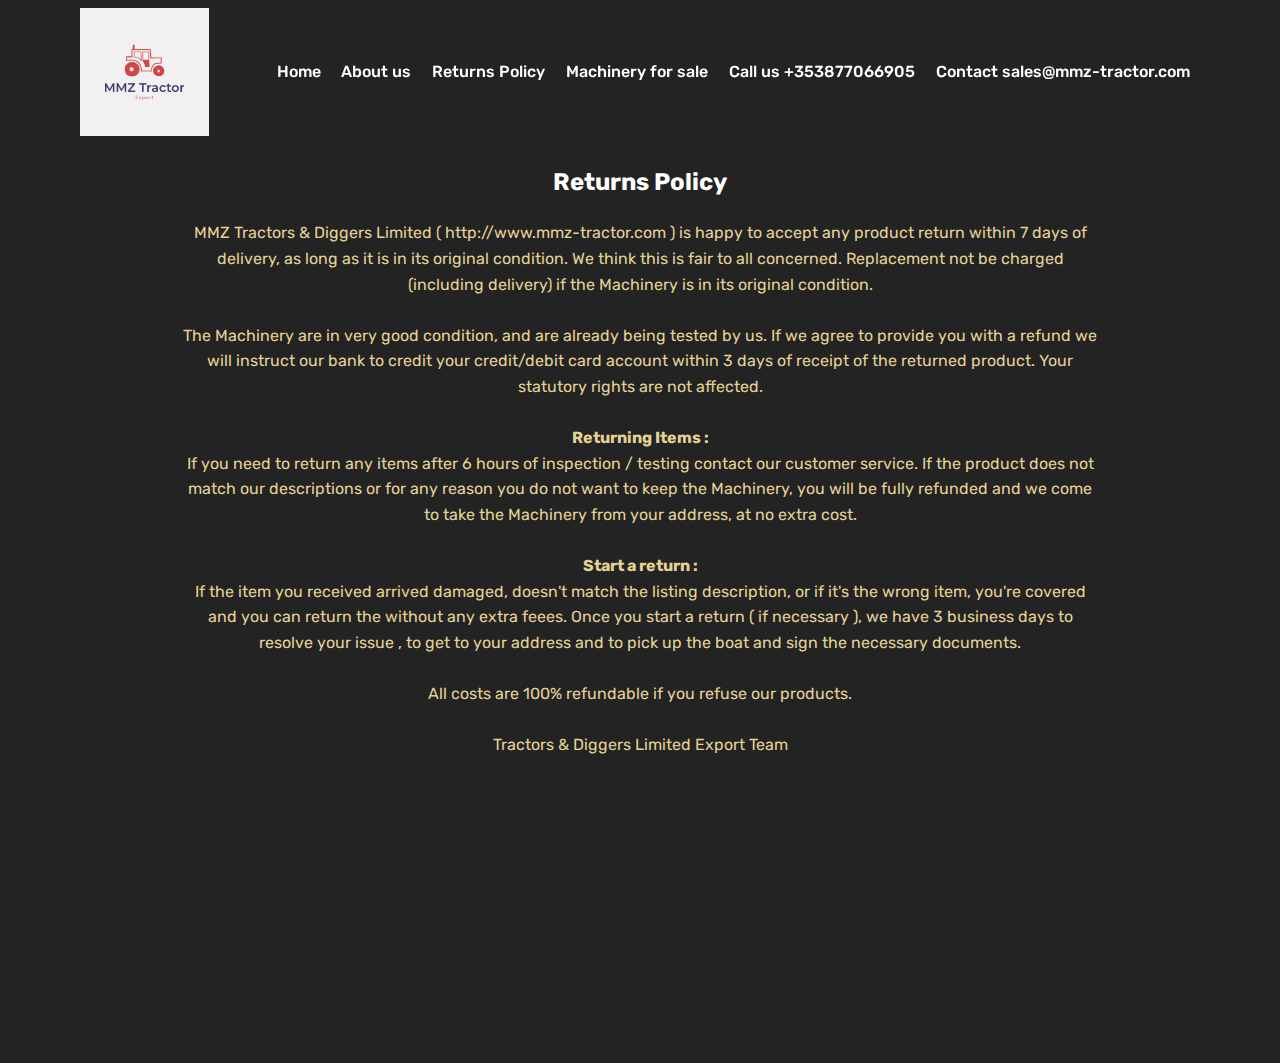
==== commit 3930a461: "create github pages" ====
--- a/page1.html
+++ b/page1.html
@@ -45,7 +45,7 @@
                          <a href="https://irishboat.co.uk/"><img src="assets/images/logoooo-426x423.jpg" alt="Mobirise" title="" style="height: 8rem;"></a>
                     
                 </span>
-                <span class="navbar-caption-wrap"><a class="navbar-caption text-primary display-5" href="https://mmz-tractor.com">MMZ Tractors &amp; Diggers</a></span>
+                
             </div>
         </div>
         <div class="collapse navbar-collapse" id="navbarSupportedContent">
@@ -55,7 +55,7 @@
     </nav>
 </section>
 
-<section class="engine"><a href="https://mobirise.info/a">online site builder</a></section><section class="header1 cid-rXmH4tIGOZ mbr-fullscreen" id="header1-4r">
+<section class="engine"><a href="https://mobirise.info/q">responsive website templates</a></section><section class="header1 cid-rXmH4tIGOZ mbr-fullscreen" id="header1-4r">
 
     
 
@@ -66,7 +66,7 @@
             <div class="mbr-white col-md-10">
                 <h1 class="mbr-section-title align-center mbr-bold pb-3 mbr-fonts-style display-5"><br><br>Returns Policy</h1>
                 
-                <p class="mbr-text align-center pb-3 mbr-fonts-style display-7">Tractors &amp; Diggers Limited Export ( http://www.mmz-tractor.com ) is happy to accept any product return within 7 days of delivery, as long as it is in its original condition. We think this is fair to all concerned. Replacement not be charged (including delivery) if the Machinery is in its original condition.
+                <p class="mbr-text align-center pb-3 mbr-fonts-style display-7">MMZ Tractors &amp; Diggers Limited ( http://www.mmz-tractor.com ) is happy to accept any product return within 7 days of delivery, as long as it is in its original condition. We think this is fair to all concerned. Replacement not be charged (including delivery) if the Machinery is in its original condition.
 <br>
 <br>The Machinery are in very good condition, and are already being tested by us.
 If we agree to provide you with a refund we will instruct our bank to credit your credit/debit card account within 3 days of receipt of the returned product. Your statutory rights are not affected.
@@ -78,7 +78,7 @@
 <br><strong>Start a return : 
 </strong><br>If the item you received arrived damaged, doesn't match the listing description, or if it's the wrong item, you're covered and you can return the without any extra feees. Once you start a return ( if necessary ), we have 3 business days to resolve your issue , to get to your address and to pick up the boat and sign the necessary documents.
 <br>
-<br>All costs are 100% refundable if you refuse our products.<br><br>Tractors &amp; Diggers Limited Team<br></p>
+<br>All costs are 100% refundable if you refuse our products.<br><br>Tractors &amp; Diggers Limited Export Team<br></p>
                 
             </div>
         </div>
@@ -121,7 +121,7 @@
             </div>
             <div class="row row-copirayt">
                 <p class="mbr-text mb-0 mbr-fonts-style mbr-white align-center display-7">
-                    © Copyright 2020 MMZ Tractor Export - All Rights Reserved
+                    © Copyright 2020 MMZ Tractors &amp; Diggers Limited Export - All Rights Reserved
                 </p>
             </div>
         </div>
--- a/assets/mobirise/css/mbr-additional.css
+++ b/assets/mobirise/css/mbr-additional.css
@@ -853,8 +853,8 @@
   }
 }
 .cid-rXLdkOU3hb {
-  padding-top: 45px;
-  padding-bottom: 45px;
+  padding-top: 15px;
+  padding-bottom: 30px;
   background: linear-gradient(0deg, #232323, #232323);
 }
 .cid-rXLdkOU3hb .mbr-iconfont-social {
@@ -887,20 +887,8 @@
     width: 100% !important;
   }
 }
-.cid-rXQaGF9ywd {
+.cid-rVpIhr1YuR {
   padding-top: 90px;
-  padding-bottom: 90px;
-  background: linear-gradient(45deg, #232323, #232323);
-}
-.cid-rXQaGF9ywd .btn {
-  margin: 0 0 .5rem 0;
-}
-.cid-rXQaGF9ywd H3 {
-  text-align: left;
-  color: #e4d295;
-}
-.cid-rVpIhr1YuR {
-  padding-top: 135px;
   padding-bottom: 15px;
   background-color: #232323;
 }
@@ -1627,7 +1615,7 @@
 }
 .cid-rXPUtdLSKP {
   padding-top: 15px;
-  padding-bottom: 135px;
+  padding-bottom: 30px;
   background-color: #232323;
 }
 .cid-rXPUtdLSKP h4 {
--- a/assets/mobirise/css/mbr-additional.css
+++ b/assets/mobirise/css/mbr-additional.css
@@ -853,8 +853,8 @@
   }
 }
 .cid-rXLdkOU3hb {
-  padding-top: 45px;
-  padding-bottom: 45px;
+  padding-top: 15px;
+  padding-bottom: 30px;
   background: linear-gradient(0deg, #232323, #232323);
 }
 .cid-rXLdkOU3hb .mbr-iconfont-social {
@@ -887,20 +887,8 @@
     width: 100% !important;
   }
 }
-.cid-rXQaGF9ywd {
+.cid-rVpIhr1YuR {
   padding-top: 90px;
-  padding-bottom: 90px;
-  background: linear-gradient(45deg, #232323, #232323);
-}
-.cid-rXQaGF9ywd .btn {
-  margin: 0 0 .5rem 0;
-}
-.cid-rXQaGF9ywd H3 {
-  text-align: left;
-  color: #e4d295;
-}
-.cid-rVpIhr1YuR {
-  padding-top: 135px;
   padding-bottom: 15px;
   background-color: #232323;
 }
@@ -1627,7 +1615,7 @@
 }
 .cid-rXPUtdLSKP {
   padding-top: 15px;
-  padding-bottom: 135px;
+  padding-bottom: 30px;
   background-color: #232323;
 }
 .cid-rXPUtdLSKP h4 {
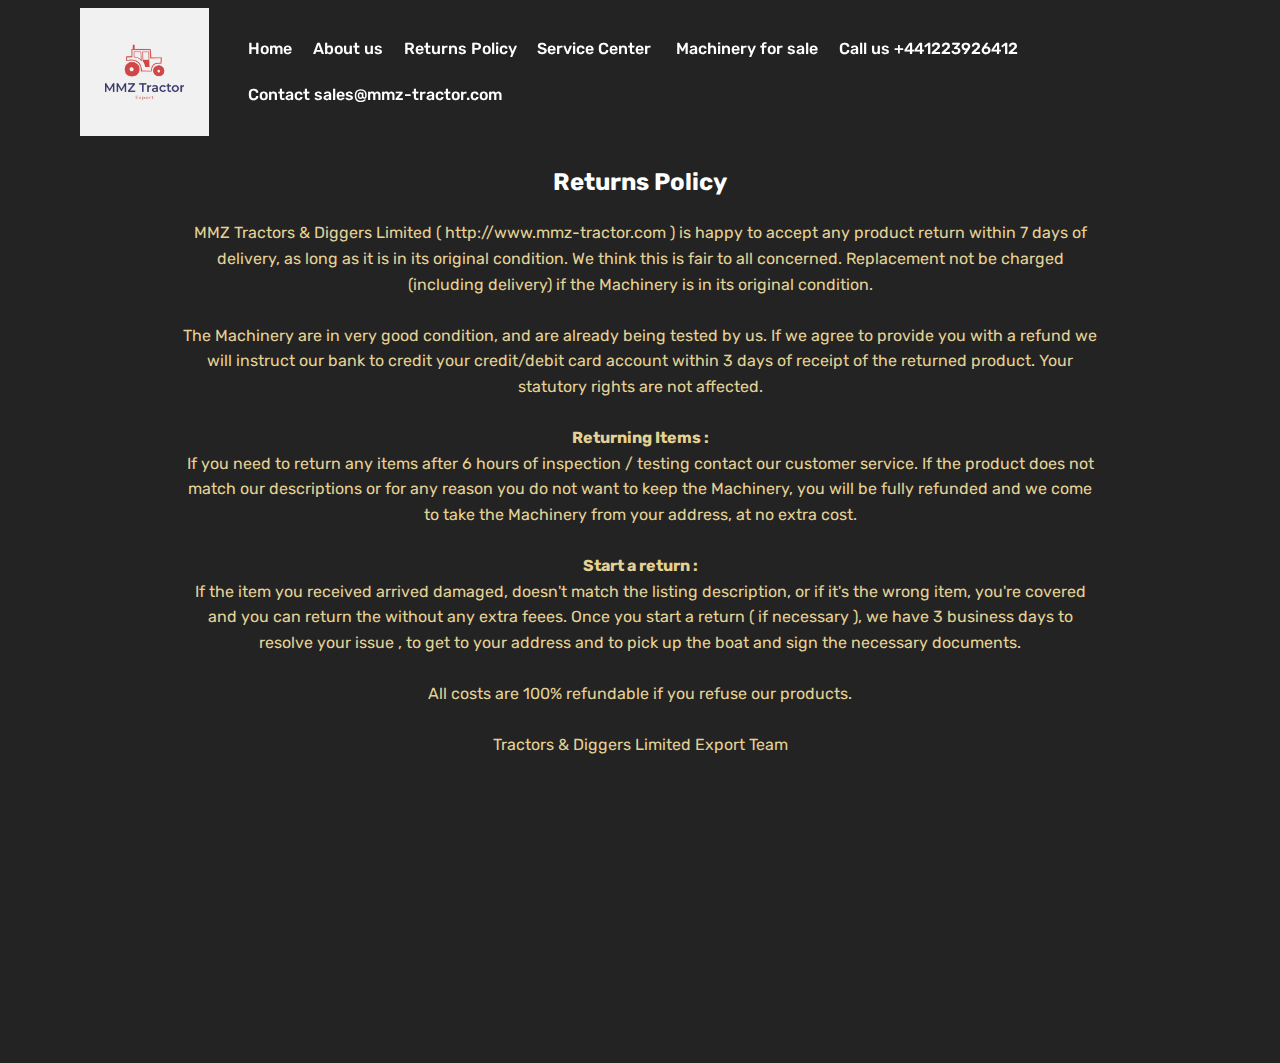
==== commit 3c701b42: "create github pages" ====
--- a/page1.html
+++ b/page1.html
@@ -49,13 +49,13 @@
             </div>
         </div>
         <div class="collapse navbar-collapse" id="navbarSupportedContent">
-            <ul class="navbar-nav nav-dropdown nav-right" data-app-modern-menu="true"><li class="nav-item"><a class="nav-link link text-white display-7" href="https://mmz-tractor.com" aria-expanded="false">Home</a></li><li class="nav-item"><a class="nav-link link text-white display-7" href="https://mmz-tractor.com/page2.html" aria-expanded="false">About us</a></li><li class="nav-item"><a class="nav-link link text-white display-7" href="https://mmz-tractor.com/page1.html" aria-expanded="false">Returns Policy</a></li><li class="nav-item"><a class="nav-link link text-white display-7" href="https://mmz-tractor.com" aria-expanded="false">Machinery for sale</a></li><li class="nav-item"><a class="nav-link link text-white display-7" href="tel:+353877066905" aria-expanded="false">Call us +353877066905</a></li><li class="nav-item"><a class="nav-link link text-white display-7" href="https://mmz-tractor.com/page3.html" aria-expanded="false">Contact sales@mmz-tractor.com</a></li></ul>
+            <ul class="navbar-nav nav-dropdown nav-right" data-app-modern-menu="true"><li class="nav-item"><a class="nav-link link text-white display-7" href="https://mmz-tractor.com" aria-expanded="false">Home</a></li><li class="nav-item"><a class="nav-link link text-white display-7" href="https://mmz-tractor.com/page2.html" aria-expanded="false">About us</a></li><li class="nav-item"><a class="nav-link link text-white display-7" href="https://mmz-tractor.com/page1.html" aria-expanded="false">Returns Policy</a></li><li class="nav-item"><a class="nav-link link text-white display-7" href="https://mmz-tractor.com/page1.html" aria-expanded="false">Service Center&nbsp;</a></li><li class="nav-item"><a class="nav-link link text-white display-7" href="https://mmz-tractor.com" aria-expanded="false">Machinery for sale</a></li><li class="nav-item"><a class="nav-link link text-white display-7" href="tel:+441223926412" aria-expanded="false">Call us +441223926412</a></li><li class="nav-item"><a class="nav-link link text-white display-7" href="https://mmz-tractor.com/page3.html" aria-expanded="false">Contact sales@mmz-tractor.com</a></li></ul>
             
         </div>
     </nav>
 </section>
 
-<section class="engine"><a href="https://mobirise.info/q">responsive website templates</a></section><section class="header1 cid-rXmH4tIGOZ mbr-fullscreen" id="header1-4r">
+<section class="engine"><a href="https://mobirise.info/u">bootstrap website templates</a></section><section class="header1 cid-rXmH4tIGOZ mbr-fullscreen" id="header1-4r">
 
     
 
--- a/assets/mobirise/css/mbr-additional.css
+++ b/assets/mobirise/css/mbr-additional.css
@@ -739,60 +739,6 @@
   .cid-rXGzuLhTyW .inner-container {
     width: 100% !important;
   }
-}
-.cid-rXnkLogDBi {
-  padding-top: 15px;
-  padding-bottom: 0px;
-  background-color: #232323;
-}
-.cid-rXnkLogDBi .mbr-text,
-.cid-rXnkLogDBi .mbr-section-btn {
-  color: #e4d295;
-}
-.cid-rVNiEf8YLO {
-  padding-top: 0px;
-  padding-bottom: 0px;
-  background-color: #232323;
-}
-.cid-rVNiEf8YLO .card-img {
-  background-color: #fff;
-}
-.cid-rVNiEf8YLO .card-box {
-  padding: 2rem;
-  background-color: #232323;
-}
-.cid-rVNiEf8YLO h4 {
-  font-weight: 500;
-  margin-bottom: 0;
-  text-align: left;
-}
-.cid-rVNiEf8YLO p {
-  text-align: left;
-}
-.cid-rVNiEf8YLO .mbr-text {
-  color: #e4d295;
-  text-align: center;
-}
-.cid-rVNiEf8YLO .card-wrapper {
-  height: 100%;
-  box-shadow: 0px 0px 0px 0px rgba(0, 0, 0, 0);
-  transition: box-shadow 0.3s;
-}
-.cid-rVNiEf8YLO .card-wrapper:hover {
-  box-shadow: 0px 0px 30px 0px rgba(0, 0, 0, 0.05);
-  transition: box-shadow 0.3s;
-}
-@media (min-width: 992px) {
-  .cid-rVNiEf8YLO .my-col {
-    flex: 0 0 20%;
-    max-width: 20%;
-    padding: 15px;
-    -webkit-flex: 0 0 20%;
-  }
-}
-.cid-rVNiEf8YLO .card-title {
-  text-align: center;
-  color: #e4d295;
 }
 .cid-rVN9wk8WbI {
   padding-top: 0px;
@@ -3717,3 +3663,524 @@
 .cid-rXzfomri4m .media-container-row .row-copirayt p {
   width: 100%;
 }
+.cid-qTkzRZLJNu .navbar {
+  padding: .5rem 0;
+  background: #232323;
+  transition: none;
+  min-height: 77px;
+}
+.cid-qTkzRZLJNu .navbar-dropdown.bg-color.transparent.opened {
+  background: #232323;
+}
+.cid-qTkzRZLJNu a {
+  font-style: normal;
+}
+.cid-qTkzRZLJNu .nav-item span {
+  padding-right: 0.4em;
+  line-height: 0.5em;
+  vertical-align: text-bottom;
+  position: relative;
+  text-decoration: none;
+}
+.cid-qTkzRZLJNu .nav-item a {
+  display: flex;
+  align-items: center;
+  justify-content: center;
+  padding: 0.7rem 0 !important;
+  margin: 0rem .65rem !important;
+}
+.cid-qTkzRZLJNu .nav-item:focus,
+.cid-qTkzRZLJNu .nav-link:focus {
+  outline: none;
+}
+.cid-qTkzRZLJNu .btn {
+  padding: 0.4rem 1.5rem;
+  display: inline-flex;
+  align-items: center;
+}
+.cid-qTkzRZLJNu .btn .mbr-iconfont {
+  font-size: 1.6rem;
+}
+.cid-qTkzRZLJNu .menu-logo {
+  margin-right: auto;
+}
+.cid-qTkzRZLJNu .menu-logo .navbar-brand {
+  display: flex;
+  margin-left: 5rem;
+  padding: 0;
+  transition: padding .2s;
+  min-height: 3.8rem;
+  align-items: center;
+}
+.cid-qTkzRZLJNu .menu-logo .navbar-brand .navbar-caption-wrap {
+  display: -webkit-flex;
+  -webkit-align-items: center;
+  align-items: center;
+  word-break: break-word;
+  min-width: 7rem;
+  margin: .3rem 0;
+}
+.cid-qTkzRZLJNu .menu-logo .navbar-brand .navbar-caption-wrap .navbar-caption {
+  line-height: 1.2rem !important;
+  padding-right: 2rem;
+}
+.cid-qTkzRZLJNu .menu-logo .navbar-brand .navbar-logo {
+  font-size: 4rem;
+  transition: font-size 0.25s;
+}
+.cid-qTkzRZLJNu .menu-logo .navbar-brand .navbar-logo img {
+  display: flex;
+}
+.cid-qTkzRZLJNu .menu-logo .navbar-brand .navbar-logo .mbr-iconfont {
+  transition: font-size 0.25s;
+}
+.cid-qTkzRZLJNu .navbar-toggleable-sm .navbar-collapse {
+  justify-content: flex-end;
+  -webkit-justify-content: flex-end;
+  padding-right: 5rem;
+  width: auto;
+}
+.cid-qTkzRZLJNu .navbar-toggleable-sm .navbar-collapse .navbar-nav {
+  flex-wrap: wrap;
+  -webkit-flex-wrap: wrap;
+  padding-left: 0;
+}
+.cid-qTkzRZLJNu .navbar-toggleable-sm .navbar-collapse .navbar-nav .nav-item {
+  -webkit-align-self: center;
+  align-self: center;
+}
+.cid-qTkzRZLJNu .navbar-toggleable-sm .navbar-collapse .navbar-buttons {
+  padding-left: 0;
+  padding-bottom: 0;
+}
+.cid-qTkzRZLJNu .dropdown .dropdown-menu {
+  background: #232323;
+  display: none;
+  position: absolute;
+  min-width: 5rem;
+  padding-top: 1.4rem;
+  padding-bottom: 1.4rem;
+  text-align: left;
+}
+.cid-qTkzRZLJNu .dropdown .dropdown-menu .dropdown-item {
+  width: auto;
+  padding: 0.235em 1.5385em 0.235em 1.5385em !important;
+}
+.cid-qTkzRZLJNu .dropdown .dropdown-menu .dropdown-item::after {
+  right: 0.5rem;
+}
+.cid-qTkzRZLJNu .dropdown .dropdown-menu .dropdown-submenu {
+  margin: 0;
+}
+.cid-qTkzRZLJNu .dropdown.open > .dropdown-menu {
+  display: block;
+}
+.cid-qTkzRZLJNu .navbar-toggleable-sm.opened:after {
+  position: absolute;
+  width: 100vw;
+  height: 100vh;
+  content: '';
+  background-color: rgba(0, 0, 0, 0.1);
+  left: 0;
+  bottom: 0;
+  transform: translateY(100%);
+  -webkit-transform: translateY(100%);
+  z-index: 1000;
+}
+.cid-qTkzRZLJNu .navbar.navbar-short {
+  min-height: 60px;
+  transition: all .2s;
+}
+.cid-qTkzRZLJNu .navbar.navbar-short .navbar-toggler-right {
+  top: 20px;
+}
+.cid-qTkzRZLJNu .navbar.navbar-short .navbar-logo a {
+  font-size: 2.5rem !important;
+  line-height: 2.5rem;
+  transition: font-size 0.25s;
+}
+.cid-qTkzRZLJNu .navbar.navbar-short .navbar-logo a .mbr-iconfont {
+  font-size: 2.5rem !important;
+}
+.cid-qTkzRZLJNu .navbar.navbar-short .navbar-logo a img {
+  height: 3rem !important;
+}
+.cid-qTkzRZLJNu .navbar.navbar-short .navbar-brand {
+  min-height: 3rem;
+}
+.cid-qTkzRZLJNu button.navbar-toggler {
+  width: 31px;
+  height: 18px;
+  cursor: pointer;
+  transition: all .2s;
+  top: 1.5rem;
+  right: 1rem;
+}
+.cid-qTkzRZLJNu button.navbar-toggler:focus {
+  outline: none;
+}
+.cid-qTkzRZLJNu button.navbar-toggler .hamburger span {
+  position: absolute;
+  right: 0;
+  width: 30px;
+  height: 2px;
+  border-right: 5px;
+  background-color: #232323;
+}
+.cid-qTkzRZLJNu button.navbar-toggler .hamburger span:nth-child(1) {
+  top: 0;
+  transition: all .2s;
+}
+.cid-qTkzRZLJNu button.navbar-toggler .hamburger span:nth-child(2) {
+  top: 8px;
+  transition: all .15s;
+}
+.cid-qTkzRZLJNu button.navbar-toggler .hamburger span:nth-child(3) {
+  top: 8px;
+  transition: all .15s;
+}
+.cid-qTkzRZLJNu button.navbar-toggler .hamburger span:nth-child(4) {
+  top: 16px;
+  transition: all .2s;
+}
+.cid-qTkzRZLJNu nav.opened .hamburger span:nth-child(1) {
+  top: 8px;
+  width: 0;
+  opacity: 0;
+  right: 50%;
+  transition: all .2s;
+}
+.cid-qTkzRZLJNu nav.opened .hamburger span:nth-child(2) {
+  -webkit-transform: rotate(45deg);
+  transform: rotate(45deg);
+  transition: all .25s;
+}
+.cid-qTkzRZLJNu nav.opened .hamburger span:nth-child(3) {
+  -webkit-transform: rotate(-45deg);
+  transform: rotate(-45deg);
+  transition: all .25s;
+}
+.cid-qTkzRZLJNu nav.opened .hamburger span:nth-child(4) {
+  top: 8px;
+  width: 0;
+  opacity: 0;
+  right: 50%;
+  transition: all .2s;
+}
+.cid-qTkzRZLJNu .collapsed.navbar-expand {
+  flex-direction: column;
+}
+.cid-qTkzRZLJNu .collapsed .btn {
+  display: flex;
+}
+.cid-qTkzRZLJNu .collapsed .navbar-collapse {
+  display: none !important;
+  padding-right: 0 !important;
+}
+.cid-qTkzRZLJNu .collapsed .navbar-collapse.collapsing,
+.cid-qTkzRZLJNu .collapsed .navbar-collapse.show {
+  display: block !important;
+}
+.cid-qTkzRZLJNu .collapsed .navbar-collapse.collapsing .navbar-nav,
+.cid-qTkzRZLJNu .collapsed .navbar-collapse.show .navbar-nav {
+  display: block;
+  text-align: center;
+}
+.cid-qTkzRZLJNu .collapsed .navbar-collapse.collapsing .navbar-nav .nav-item,
+.cid-qTkzRZLJNu .collapsed .navbar-collapse.show .navbar-nav .nav-item {
+  clear: both;
+}
+.cid-qTkzRZLJNu .collapsed .navbar-collapse.collapsing .navbar-nav .nav-item:last-child,
+.cid-qTkzRZLJNu .collapsed .navbar-collapse.show .navbar-nav .nav-item:last-child {
+  margin-bottom: 1rem;
+}
+.cid-qTkzRZLJNu .collapsed .navbar-collapse.collapsing .navbar-buttons,
+.cid-qTkzRZLJNu .collapsed .navbar-collapse.show .navbar-buttons {
+  text-align: center;
+}
+.cid-qTkzRZLJNu .collapsed .navbar-collapse.collapsing .navbar-buttons:last-child,
+.cid-qTkzRZLJNu .collapsed .navbar-collapse.show .navbar-buttons:last-child {
+  margin-bottom: 1rem;
+}
+.cid-qTkzRZLJNu .collapsed button.navbar-toggler {
+  display: block;
+}
+.cid-qTkzRZLJNu .collapsed .navbar-brand {
+  margin-left: 1rem !important;
+}
+.cid-qTkzRZLJNu .collapsed .navbar-toggleable-sm {
+  flex-direction: column;
+  -webkit-flex-direction: column;
+}
+.cid-qTkzRZLJNu .collapsed .dropdown .dropdown-menu {
+  width: 100%;
+  text-align: center;
+  position: relative;
+  opacity: 0;
+  display: block;
+  height: 0;
+  visibility: hidden;
+  padding: 0;
+  transition-duration: .5s;
+  transition-property: opacity,padding,height;
+}
+.cid-qTkzRZLJNu .collapsed .dropdown.open > .dropdown-menu {
+  position: relative;
+  opacity: 1;
+  height: auto;
+  padding: 1.4rem 0;
+  visibility: visible;
+}
+.cid-qTkzRZLJNu .collapsed .dropdown .dropdown-submenu {
+  left: 0;
+  text-align: center;
+  width: 100%;
+}
+.cid-qTkzRZLJNu .collapsed .dropdown .dropdown-toggle[data-toggle="dropdown-submenu"]::after {
+  margin-top: 0;
+  position: inherit;
+  right: 0;
+  top: 50%;
+  display: inline-block;
+  width: 0;
+  height: 0;
+  margin-left: .3em;
+  vertical-align: middle;
+  content: "";
+  border-top: .30em solid;
+  border-right: .30em solid transparent;
+  border-left: .30em solid transparent;
+}
+@media (max-width: 991px) {
+  .cid-qTkzRZLJNu .navbar-expand {
+    flex-direction: column;
+  }
+  .cid-qTkzRZLJNu img {
+    height: 3.8rem !important;
+  }
+  .cid-qTkzRZLJNu .btn {
+    display: flex;
+  }
+  .cid-qTkzRZLJNu button.navbar-toggler {
+    display: block;
+  }
+  .cid-qTkzRZLJNu .navbar-brand {
+    margin-left: 1rem !important;
+  }
+  .cid-qTkzRZLJNu .navbar-toggleable-sm {
+    flex-direction: column;
+    -webkit-flex-direction: column;
+  }
+  .cid-qTkzRZLJNu .navbar-collapse {
+    display: none !important;
+    padding-right: 0 !important;
+  }
+  .cid-qTkzRZLJNu .navbar-collapse.collapsing,
+  .cid-qTkzRZLJNu .navbar-collapse.show {
+    display: block !important;
+  }
+  .cid-qTkzRZLJNu .navbar-collapse.collapsing .navbar-nav,
+  .cid-qTkzRZLJNu .navbar-collapse.show .navbar-nav {
+    display: block;
+    text-align: center;
+  }
+  .cid-qTkzRZLJNu .navbar-collapse.collapsing .navbar-nav .nav-item,
+  .cid-qTkzRZLJNu .navbar-collapse.show .navbar-nav .nav-item {
+    clear: both;
+  }
+  .cid-qTkzRZLJNu .navbar-collapse.collapsing .navbar-nav .nav-item:last-child,
+  .cid-qTkzRZLJNu .navbar-collapse.show .navbar-nav .nav-item:last-child {
+    margin-bottom: 1rem;
+  }
+  .cid-qTkzRZLJNu .navbar-collapse.collapsing .navbar-buttons,
+  .cid-qTkzRZLJNu .navbar-collapse.show .navbar-buttons {
+    text-align: center;
+  }
+  .cid-qTkzRZLJNu .navbar-collapse.collapsing .navbar-buttons:last-child,
+  .cid-qTkzRZLJNu .navbar-collapse.show .navbar-buttons:last-child {
+    margin-bottom: 1rem;
+  }
+  .cid-qTkzRZLJNu .dropdown .dropdown-menu {
+    width: 100%;
+    text-align: center;
+    position: relative;
+    opacity: 0;
+    display: block;
+    height: 0;
+    visibility: hidden;
+    padding: 0;
+    transition-duration: .5s;
+    transition-property: opacity,padding,height;
+  }
+  .cid-qTkzRZLJNu .dropdown.open > .dropdown-menu {
+    position: relative;
+    opacity: 1;
+    height: auto;
+    padding: 1.4rem 0;
+    visibility: visible;
+  }
+  .cid-qTkzRZLJNu .dropdown .dropdown-submenu {
+    left: 0;
+    text-align: center;
+    width: 100%;
+  }
+  .cid-qTkzRZLJNu .dropdown .dropdown-toggle[data-toggle="dropdown-submenu"]::after {
+    margin-top: 0;
+    position: inherit;
+    right: 0;
+    top: 50%;
+    display: inline-block;
+    width: 0;
+    height: 0;
+    margin-left: .3em;
+    vertical-align: middle;
+    content: "";
+    border-top: .30em solid;
+    border-right: .30em solid transparent;
+    border-left: .30em solid transparent;
+  }
+}
+@media (min-width: 767px) {
+  .cid-qTkzRZLJNu .menu-logo {
+    flex-shrink: 0;
+  }
+}
+.cid-qTkzRZLJNu .navbar-collapse {
+  flex-basis: auto;
+}
+.cid-qTkzRZLJNu .nav-link:hover,
+.cid-qTkzRZLJNu .dropdown-item:hover {
+  color: #ffffff !important;
+}
+.cid-s0cebWlOHv {
+  padding-top: 15px;
+  padding-bottom: 0px;
+  background-color: #232323;
+}
+.cid-s0cebWlOHv .mbr-text,
+.cid-s0cebWlOHv .mbr-section-btn {
+  color: #e4d295;
+}
+.cid-s0cee5IyXx {
+  padding-top: 0px;
+  padding-bottom: 0px;
+  background-color: #232323;
+}
+.cid-s0cee5IyXx .card-img {
+  background-color: #fff;
+}
+.cid-s0cee5IyXx .card-box {
+  padding: 2rem;
+  background-color: #232323;
+}
+.cid-s0cee5IyXx h4 {
+  font-weight: 500;
+  margin-bottom: 0;
+  text-align: left;
+}
+.cid-s0cee5IyXx p {
+  text-align: left;
+}
+.cid-s0cee5IyXx .mbr-text {
+  color: #e4d295;
+  text-align: center;
+}
+.cid-s0cee5IyXx .card-wrapper {
+  height: 100%;
+  box-shadow: 0px 0px 0px 0px rgba(0, 0, 0, 0);
+  transition: box-shadow 0.3s;
+}
+.cid-s0cee5IyXx .card-wrapper:hover {
+  box-shadow: 0px 0px 30px 0px rgba(0, 0, 0, 0.05);
+  transition: box-shadow 0.3s;
+}
+@media (min-width: 992px) {
+  .cid-s0cee5IyXx .my-col {
+    flex: 0 0 20%;
+    max-width: 20%;
+    padding: 15px;
+    -webkit-flex: 0 0 20%;
+  }
+}
+.cid-s0cee5IyXx .card-title {
+  text-align: center;
+  color: #e4d295;
+}
+.cid-rXzfomri4m {
+  padding-top: 30px;
+  padding-bottom: 30px;
+  background-color: #232323;
+}
+.cid-rXzfomri4m .row-links {
+  width: 100%;
+  -webkit-justify-content: center;
+  justify-content: center;
+}
+.cid-rXzfomri4m .social-row {
+  width: 100%;
+  -webkit-justify-content: center;
+  justify-content: center;
+}
+.cid-rXzfomri4m .media-container-row {
+  -webkit-flex-direction: column;
+  flex-direction: column;
+  -webkit-justify-content: center;
+  justify-content: center;
+  -webkit-align-items: center;
+  align-items: center;
+}
+.cid-rXzfomri4m .media-container-row .foot-menu {
+  list-style: none;
+  display: flex;
+  -webkit-justify-content: center;
+  justify-content: center;
+  -webkit-flex-wrap: wrap;
+  flex-wrap: wrap;
+  padding: 0;
+  margin-bottom: 0;
+}
+.cid-rXzfomri4m .media-container-row .foot-menu li {
+  padding: 0 1rem 1rem 1rem;
+}
+.cid-rXzfomri4m .media-container-row .foot-menu li p {
+  margin: 0;
+}
+.cid-rXzfomri4m .media-container-row .social-list {
+  padding-left: 0;
+  margin-bottom: 0;
+  list-style: none;
+  display: flex;
+  -webkit-flex-wrap: wrap;
+  flex-wrap: wrap;
+  -webkit-justify-content: flex-end;
+  justify-content: flex-end;
+}
+.cid-rXzfomri4m .media-container-row .social-list .mbr-iconfont-social {
+  font-size: 1.5rem;
+  color: #ffffff;
+}
+.cid-rXzfomri4m .media-container-row .social-list .soc-item {
+  margin: 0 .5rem;
+}
+.cid-rXzfomri4m .media-container-row .social-list a {
+  margin: 0;
+  opacity: .5;
+  -webkit-transition: .2s linear;
+  transition: .2s linear;
+}
+.cid-rXzfomri4m .media-container-row .social-list a:hover {
+  opacity: 1;
+}
+@media (max-width: 767px) {
+  .cid-rXzfomri4m .media-container-row .social-list {
+    -webkit-justify-content: center;
+    justify-content: center;
+  }
+}
+.cid-rXzfomri4m .media-container-row .row-copirayt {
+  word-break: break-word;
+  width: 100%;
+}
+.cid-rXzfomri4m .media-container-row .row-copirayt p {
+  width: 100%;
+}
--- a/assets/mobirise/css/mbr-additional.css
+++ b/assets/mobirise/css/mbr-additional.css
@@ -739,60 +739,6 @@
   .cid-rXGzuLhTyW .inner-container {
     width: 100% !important;
   }
-}
-.cid-rXnkLogDBi {
-  padding-top: 15px;
-  padding-bottom: 0px;
-  background-color: #232323;
-}
-.cid-rXnkLogDBi .mbr-text,
-.cid-rXnkLogDBi .mbr-section-btn {
-  color: #e4d295;
-}
-.cid-rVNiEf8YLO {
-  padding-top: 0px;
-  padding-bottom: 0px;
-  background-color: #232323;
-}
-.cid-rVNiEf8YLO .card-img {
-  background-color: #fff;
-}
-.cid-rVNiEf8YLO .card-box {
-  padding: 2rem;
-  background-color: #232323;
-}
-.cid-rVNiEf8YLO h4 {
-  font-weight: 500;
-  margin-bottom: 0;
-  text-align: left;
-}
-.cid-rVNiEf8YLO p {
-  text-align: left;
-}
-.cid-rVNiEf8YLO .mbr-text {
-  color: #e4d295;
-  text-align: center;
-}
-.cid-rVNiEf8YLO .card-wrapper {
-  height: 100%;
-  box-shadow: 0px 0px 0px 0px rgba(0, 0, 0, 0);
-  transition: box-shadow 0.3s;
-}
-.cid-rVNiEf8YLO .card-wrapper:hover {
-  box-shadow: 0px 0px 30px 0px rgba(0, 0, 0, 0.05);
-  transition: box-shadow 0.3s;
-}
-@media (min-width: 992px) {
-  .cid-rVNiEf8YLO .my-col {
-    flex: 0 0 20%;
-    max-width: 20%;
-    padding: 15px;
-    -webkit-flex: 0 0 20%;
-  }
-}
-.cid-rVNiEf8YLO .card-title {
-  text-align: center;
-  color: #e4d295;
 }
 .cid-rVN9wk8WbI {
   padding-top: 0px;
@@ -3717,3 +3663,524 @@
 .cid-rXzfomri4m .media-container-row .row-copirayt p {
   width: 100%;
 }
+.cid-qTkzRZLJNu .navbar {
+  padding: .5rem 0;
+  background: #232323;
+  transition: none;
+  min-height: 77px;
+}
+.cid-qTkzRZLJNu .navbar-dropdown.bg-color.transparent.opened {
+  background: #232323;
+}
+.cid-qTkzRZLJNu a {
+  font-style: normal;
+}
+.cid-qTkzRZLJNu .nav-item span {
+  padding-right: 0.4em;
+  line-height: 0.5em;
+  vertical-align: text-bottom;
+  position: relative;
+  text-decoration: none;
+}
+.cid-qTkzRZLJNu .nav-item a {
+  display: flex;
+  align-items: center;
+  justify-content: center;
+  padding: 0.7rem 0 !important;
+  margin: 0rem .65rem !important;
+}
+.cid-qTkzRZLJNu .nav-item:focus,
+.cid-qTkzRZLJNu .nav-link:focus {
+  outline: none;
+}
+.cid-qTkzRZLJNu .btn {
+  padding: 0.4rem 1.5rem;
+  display: inline-flex;
+  align-items: center;
+}
+.cid-qTkzRZLJNu .btn .mbr-iconfont {
+  font-size: 1.6rem;
+}
+.cid-qTkzRZLJNu .menu-logo {
+  margin-right: auto;
+}
+.cid-qTkzRZLJNu .menu-logo .navbar-brand {
+  display: flex;
+  margin-left: 5rem;
+  padding: 0;
+  transition: padding .2s;
+  min-height: 3.8rem;
+  align-items: center;
+}
+.cid-qTkzRZLJNu .menu-logo .navbar-brand .navbar-caption-wrap {
+  display: -webkit-flex;
+  -webkit-align-items: center;
+  align-items: center;
+  word-break: break-word;
+  min-width: 7rem;
+  margin: .3rem 0;
+}
+.cid-qTkzRZLJNu .menu-logo .navbar-brand .navbar-caption-wrap .navbar-caption {
+  line-height: 1.2rem !important;
+  padding-right: 2rem;
+}
+.cid-qTkzRZLJNu .menu-logo .navbar-brand .navbar-logo {
+  font-size: 4rem;
+  transition: font-size 0.25s;
+}
+.cid-qTkzRZLJNu .menu-logo .navbar-brand .navbar-logo img {
+  display: flex;
+}
+.cid-qTkzRZLJNu .menu-logo .navbar-brand .navbar-logo .mbr-iconfont {
+  transition: font-size 0.25s;
+}
+.cid-qTkzRZLJNu .navbar-toggleable-sm .navbar-collapse {
+  justify-content: flex-end;
+  -webkit-justify-content: flex-end;
+  padding-right: 5rem;
+  width: auto;
+}
+.cid-qTkzRZLJNu .navbar-toggleable-sm .navbar-collapse .navbar-nav {
+  flex-wrap: wrap;
+  -webkit-flex-wrap: wrap;
+  padding-left: 0;
+}
+.cid-qTkzRZLJNu .navbar-toggleable-sm .navbar-collapse .navbar-nav .nav-item {
+  -webkit-align-self: center;
+  align-self: center;
+}
+.cid-qTkzRZLJNu .navbar-toggleable-sm .navbar-collapse .navbar-buttons {
+  padding-left: 0;
+  padding-bottom: 0;
+}
+.cid-qTkzRZLJNu .dropdown .dropdown-menu {
+  background: #232323;
+  display: none;
+  position: absolute;
+  min-width: 5rem;
+  padding-top: 1.4rem;
+  padding-bottom: 1.4rem;
+  text-align: left;
+}
+.cid-qTkzRZLJNu .dropdown .dropdown-menu .dropdown-item {
+  width: auto;
+  padding: 0.235em 1.5385em 0.235em 1.5385em !important;
+}
+.cid-qTkzRZLJNu .dropdown .dropdown-menu .dropdown-item::after {
+  right: 0.5rem;
+}
+.cid-qTkzRZLJNu .dropdown .dropdown-menu .dropdown-submenu {
+  margin: 0;
+}
+.cid-qTkzRZLJNu .dropdown.open > .dropdown-menu {
+  display: block;
+}
+.cid-qTkzRZLJNu .navbar-toggleable-sm.opened:after {
+  position: absolute;
+  width: 100vw;
+  height: 100vh;
+  content: '';
+  background-color: rgba(0, 0, 0, 0.1);
+  left: 0;
+  bottom: 0;
+  transform: translateY(100%);
+  -webkit-transform: translateY(100%);
+  z-index: 1000;
+}
+.cid-qTkzRZLJNu .navbar.navbar-short {
+  min-height: 60px;
+  transition: all .2s;
+}
+.cid-qTkzRZLJNu .navbar.navbar-short .navbar-toggler-right {
+  top: 20px;
+}
+.cid-qTkzRZLJNu .navbar.navbar-short .navbar-logo a {
+  font-size: 2.5rem !important;
+  line-height: 2.5rem;
+  transition: font-size 0.25s;
+}
+.cid-qTkzRZLJNu .navbar.navbar-short .navbar-logo a .mbr-iconfont {
+  font-size: 2.5rem !important;
+}
+.cid-qTkzRZLJNu .navbar.navbar-short .navbar-logo a img {
+  height: 3rem !important;
+}
+.cid-qTkzRZLJNu .navbar.navbar-short .navbar-brand {
+  min-height: 3rem;
+}
+.cid-qTkzRZLJNu button.navbar-toggler {
+  width: 31px;
+  height: 18px;
+  cursor: pointer;
+  transition: all .2s;
+  top: 1.5rem;
+  right: 1rem;
+}
+.cid-qTkzRZLJNu button.navbar-toggler:focus {
+  outline: none;
+}
+.cid-qTkzRZLJNu button.navbar-toggler .hamburger span {
+  position: absolute;
+  right: 0;
+  width: 30px;
+  height: 2px;
+  border-right: 5px;
+  background-color: #232323;
+}
+.cid-qTkzRZLJNu button.navbar-toggler .hamburger span:nth-child(1) {
+  top: 0;
+  transition: all .2s;
+}
+.cid-qTkzRZLJNu button.navbar-toggler .hamburger span:nth-child(2) {
+  top: 8px;
+  transition: all .15s;
+}
+.cid-qTkzRZLJNu button.navbar-toggler .hamburger span:nth-child(3) {
+  top: 8px;
+  transition: all .15s;
+}
+.cid-qTkzRZLJNu button.navbar-toggler .hamburger span:nth-child(4) {
+  top: 16px;
+  transition: all .2s;
+}
+.cid-qTkzRZLJNu nav.opened .hamburger span:nth-child(1) {
+  top: 8px;
+  width: 0;
+  opacity: 0;
+  right: 50%;
+  transition: all .2s;
+}
+.cid-qTkzRZLJNu nav.opened .hamburger span:nth-child(2) {
+  -webkit-transform: rotate(45deg);
+  transform: rotate(45deg);
+  transition: all .25s;
+}
+.cid-qTkzRZLJNu nav.opened .hamburger span:nth-child(3) {
+  -webkit-transform: rotate(-45deg);
+  transform: rotate(-45deg);
+  transition: all .25s;
+}
+.cid-qTkzRZLJNu nav.opened .hamburger span:nth-child(4) {
+  top: 8px;
+  width: 0;
+  opacity: 0;
+  right: 50%;
+  transition: all .2s;
+}
+.cid-qTkzRZLJNu .collapsed.navbar-expand {
+  flex-direction: column;
+}
+.cid-qTkzRZLJNu .collapsed .btn {
+  display: flex;
+}
+.cid-qTkzRZLJNu .collapsed .navbar-collapse {
+  display: none !important;
+  padding-right: 0 !important;
+}
+.cid-qTkzRZLJNu .collapsed .navbar-collapse.collapsing,
+.cid-qTkzRZLJNu .collapsed .navbar-collapse.show {
+  display: block !important;
+}
+.cid-qTkzRZLJNu .collapsed .navbar-collapse.collapsing .navbar-nav,
+.cid-qTkzRZLJNu .collapsed .navbar-collapse.show .navbar-nav {
+  display: block;
+  text-align: center;
+}
+.cid-qTkzRZLJNu .collapsed .navbar-collapse.collapsing .navbar-nav .nav-item,
+.cid-qTkzRZLJNu .collapsed .navbar-collapse.show .navbar-nav .nav-item {
+  clear: both;
+}
+.cid-qTkzRZLJNu .collapsed .navbar-collapse.collapsing .navbar-nav .nav-item:last-child,
+.cid-qTkzRZLJNu .collapsed .navbar-collapse.show .navbar-nav .nav-item:last-child {
+  margin-bottom: 1rem;
+}
+.cid-qTkzRZLJNu .collapsed .navbar-collapse.collapsing .navbar-buttons,
+.cid-qTkzRZLJNu .collapsed .navbar-collapse.show .navbar-buttons {
+  text-align: center;
+}
+.cid-qTkzRZLJNu .collapsed .navbar-collapse.collapsing .navbar-buttons:last-child,
+.cid-qTkzRZLJNu .collapsed .navbar-collapse.show .navbar-buttons:last-child {
+  margin-bottom: 1rem;
+}
+.cid-qTkzRZLJNu .collapsed button.navbar-toggler {
+  display: block;
+}
+.cid-qTkzRZLJNu .collapsed .navbar-brand {
+  margin-left: 1rem !important;
+}
+.cid-qTkzRZLJNu .collapsed .navbar-toggleable-sm {
+  flex-direction: column;
+  -webkit-flex-direction: column;
+}
+.cid-qTkzRZLJNu .collapsed .dropdown .dropdown-menu {
+  width: 100%;
+  text-align: center;
+  position: relative;
+  opacity: 0;
+  display: block;
+  height: 0;
+  visibility: hidden;
+  padding: 0;
+  transition-duration: .5s;
+  transition-property: opacity,padding,height;
+}
+.cid-qTkzRZLJNu .collapsed .dropdown.open > .dropdown-menu {
+  position: relative;
+  opacity: 1;
+  height: auto;
+  padding: 1.4rem 0;
+  visibility: visible;
+}
+.cid-qTkzRZLJNu .collapsed .dropdown .dropdown-submenu {
+  left: 0;
+  text-align: center;
+  width: 100%;
+}
+.cid-qTkzRZLJNu .collapsed .dropdown .dropdown-toggle[data-toggle="dropdown-submenu"]::after {
+  margin-top: 0;
+  position: inherit;
+  right: 0;
+  top: 50%;
+  display: inline-block;
+  width: 0;
+  height: 0;
+  margin-left: .3em;
+  vertical-align: middle;
+  content: "";
+  border-top: .30em solid;
+  border-right: .30em solid transparent;
+  border-left: .30em solid transparent;
+}
+@media (max-width: 991px) {
+  .cid-qTkzRZLJNu .navbar-expand {
+    flex-direction: column;
+  }
+  .cid-qTkzRZLJNu img {
+    height: 3.8rem !important;
+  }
+  .cid-qTkzRZLJNu .btn {
+    display: flex;
+  }
+  .cid-qTkzRZLJNu button.navbar-toggler {
+    display: block;
+  }
+  .cid-qTkzRZLJNu .navbar-brand {
+    margin-left: 1rem !important;
+  }
+  .cid-qTkzRZLJNu .navbar-toggleable-sm {
+    flex-direction: column;
+    -webkit-flex-direction: column;
+  }
+  .cid-qTkzRZLJNu .navbar-collapse {
+    display: none !important;
+    padding-right: 0 !important;
+  }
+  .cid-qTkzRZLJNu .navbar-collapse.collapsing,
+  .cid-qTkzRZLJNu .navbar-collapse.show {
+    display: block !important;
+  }
+  .cid-qTkzRZLJNu .navbar-collapse.collapsing .navbar-nav,
+  .cid-qTkzRZLJNu .navbar-collapse.show .navbar-nav {
+    display: block;
+    text-align: center;
+  }
+  .cid-qTkzRZLJNu .navbar-collapse.collapsing .navbar-nav .nav-item,
+  .cid-qTkzRZLJNu .navbar-collapse.show .navbar-nav .nav-item {
+    clear: both;
+  }
+  .cid-qTkzRZLJNu .navbar-collapse.collapsing .navbar-nav .nav-item:last-child,
+  .cid-qTkzRZLJNu .navbar-collapse.show .navbar-nav .nav-item:last-child {
+    margin-bottom: 1rem;
+  }
+  .cid-qTkzRZLJNu .navbar-collapse.collapsing .navbar-buttons,
+  .cid-qTkzRZLJNu .navbar-collapse.show .navbar-buttons {
+    text-align: center;
+  }
+  .cid-qTkzRZLJNu .navbar-collapse.collapsing .navbar-buttons:last-child,
+  .cid-qTkzRZLJNu .navbar-collapse.show .navbar-buttons:last-child {
+    margin-bottom: 1rem;
+  }
+  .cid-qTkzRZLJNu .dropdown .dropdown-menu {
+    width: 100%;
+    text-align: center;
+    position: relative;
+    opacity: 0;
+    display: block;
+    height: 0;
+    visibility: hidden;
+    padding: 0;
+    transition-duration: .5s;
+    transition-property: opacity,padding,height;
+  }
+  .cid-qTkzRZLJNu .dropdown.open > .dropdown-menu {
+    position: relative;
+    opacity: 1;
+    height: auto;
+    padding: 1.4rem 0;
+    visibility: visible;
+  }
+  .cid-qTkzRZLJNu .dropdown .dropdown-submenu {
+    left: 0;
+    text-align: center;
+    width: 100%;
+  }
+  .cid-qTkzRZLJNu .dropdown .dropdown-toggle[data-toggle="dropdown-submenu"]::after {
+    margin-top: 0;
+    position: inherit;
+    right: 0;
+    top: 50%;
+    display: inline-block;
+    width: 0;
+    height: 0;
+    margin-left: .3em;
+    vertical-align: middle;
+    content: "";
+    border-top: .30em solid;
+    border-right: .30em solid transparent;
+    border-left: .30em solid transparent;
+  }
+}
+@media (min-width: 767px) {
+  .cid-qTkzRZLJNu .menu-logo {
+    flex-shrink: 0;
+  }
+}
+.cid-qTkzRZLJNu .navbar-collapse {
+  flex-basis: auto;
+}
+.cid-qTkzRZLJNu .nav-link:hover,
+.cid-qTkzRZLJNu .dropdown-item:hover {
+  color: #ffffff !important;
+}
+.cid-s0cebWlOHv {
+  padding-top: 15px;
+  padding-bottom: 0px;
+  background-color: #232323;
+}
+.cid-s0cebWlOHv .mbr-text,
+.cid-s0cebWlOHv .mbr-section-btn {
+  color: #e4d295;
+}
+.cid-s0cee5IyXx {
+  padding-top: 0px;
+  padding-bottom: 0px;
+  background-color: #232323;
+}
+.cid-s0cee5IyXx .card-img {
+  background-color: #fff;
+}
+.cid-s0cee5IyXx .card-box {
+  padding: 2rem;
+  background-color: #232323;
+}
+.cid-s0cee5IyXx h4 {
+  font-weight: 500;
+  margin-bottom: 0;
+  text-align: left;
+}
+.cid-s0cee5IyXx p {
+  text-align: left;
+}
+.cid-s0cee5IyXx .mbr-text {
+  color: #e4d295;
+  text-align: center;
+}
+.cid-s0cee5IyXx .card-wrapper {
+  height: 100%;
+  box-shadow: 0px 0px 0px 0px rgba(0, 0, 0, 0);
+  transition: box-shadow 0.3s;
+}
+.cid-s0cee5IyXx .card-wrapper:hover {
+  box-shadow: 0px 0px 30px 0px rgba(0, 0, 0, 0.05);
+  transition: box-shadow 0.3s;
+}
+@media (min-width: 992px) {
+  .cid-s0cee5IyXx .my-col {
+    flex: 0 0 20%;
+    max-width: 20%;
+    padding: 15px;
+    -webkit-flex: 0 0 20%;
+  }
+}
+.cid-s0cee5IyXx .card-title {
+  text-align: center;
+  color: #e4d295;
+}
+.cid-rXzfomri4m {
+  padding-top: 30px;
+  padding-bottom: 30px;
+  background-color: #232323;
+}
+.cid-rXzfomri4m .row-links {
+  width: 100%;
+  -webkit-justify-content: center;
+  justify-content: center;
+}
+.cid-rXzfomri4m .social-row {
+  width: 100%;
+  -webkit-justify-content: center;
+  justify-content: center;
+}
+.cid-rXzfomri4m .media-container-row {
+  -webkit-flex-direction: column;
+  flex-direction: column;
+  -webkit-justify-content: center;
+  justify-content: center;
+  -webkit-align-items: center;
+  align-items: center;
+}
+.cid-rXzfomri4m .media-container-row .foot-menu {
+  list-style: none;
+  display: flex;
+  -webkit-justify-content: center;
+  justify-content: center;
+  -webkit-flex-wrap: wrap;
+  flex-wrap: wrap;
+  padding: 0;
+  margin-bottom: 0;
+}
+.cid-rXzfomri4m .media-container-row .foot-menu li {
+  padding: 0 1rem 1rem 1rem;
+}
+.cid-rXzfomri4m .media-container-row .foot-menu li p {
+  margin: 0;
+}
+.cid-rXzfomri4m .media-container-row .social-list {
+  padding-left: 0;
+  margin-bottom: 0;
+  list-style: none;
+  display: flex;
+  -webkit-flex-wrap: wrap;
+  flex-wrap: wrap;
+  -webkit-justify-content: flex-end;
+  justify-content: flex-end;
+}
+.cid-rXzfomri4m .media-container-row .social-list .mbr-iconfont-social {
+  font-size: 1.5rem;
+  color: #ffffff;
+}
+.cid-rXzfomri4m .media-container-row .social-list .soc-item {
+  margin: 0 .5rem;
+}
+.cid-rXzfomri4m .media-container-row .social-list a {
+  margin: 0;
+  opacity: .5;
+  -webkit-transition: .2s linear;
+  transition: .2s linear;
+}
+.cid-rXzfomri4m .media-container-row .social-list a:hover {
+  opacity: 1;
+}
+@media (max-width: 767px) {
+  .cid-rXzfomri4m .media-container-row .social-list {
+    -webkit-justify-content: center;
+    justify-content: center;
+  }
+}
+.cid-rXzfomri4m .media-container-row .row-copirayt {
+  word-break: break-word;
+  width: 100%;
+}
+.cid-rXzfomri4m .media-container-row .row-copirayt p {
+  width: 100%;
+}
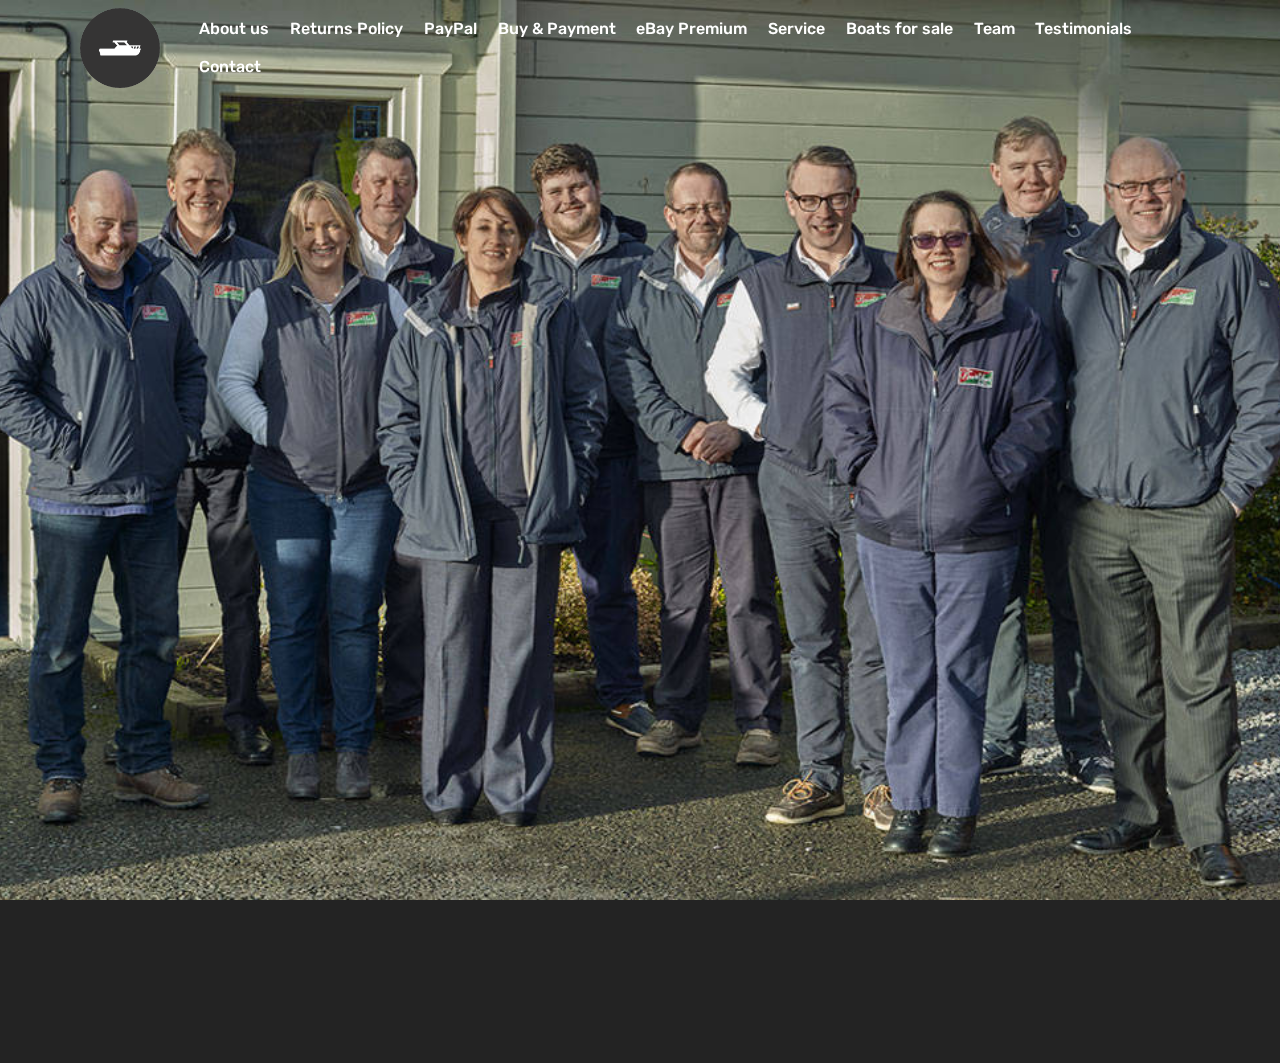
==== commit 54cd98c0: "create github pages" ====
--- a/page1.html
+++ b/page1.html
@@ -6,18 +6,18 @@
   <meta http-equiv="X-UA-Compatible" content="IE=edge">
   <meta name="generator" content="Mobirise v4.12.2, mobirise.com">
   <meta name="viewport" content="width=device-width, initial-scale=1, minimum-scale=1">
-  <link rel="shortcut icon" href="assets/images/white-logo-dark-background-128x168.png" type="image/x-icon">
-  <meta name="description" content="Website Creator Description">
+  <link rel="shortcut icon" href="assets/images/logo-small-icon-only-inverted.png" type="image/x-icon">
+  <meta name="description" content="Website Generator Description">
   
-  <title>Returns Policy</title>
-  <link rel="stylesheet" href="assets/web/assets/mobirise-icons-bold/mobirise-icons-bold.css">
+  <title>Team</title>
+  <link rel="stylesheet" href="assets/web/assets/mobirise-icons2/mobirise2.css">
   <link rel="stylesheet" href="assets/web/assets/mobirise-icons/mobirise-icons.css">
   <link rel="stylesheet" href="assets/bootstrap/css/bootstrap.min.css">
   <link rel="stylesheet" href="assets/bootstrap/css/bootstrap-grid.min.css">
   <link rel="stylesheet" href="assets/bootstrap/css/bootstrap-reboot.min.css">
+  <link rel="stylesheet" href="assets/dropdown/css/style.css">
   <link rel="stylesheet" href="assets/animatecss/animate.min.css">
   <link rel="stylesheet" href="assets/tether/tether.min.css">
-  <link rel="stylesheet" href="assets/dropdown/css/style.css">
   <link rel="stylesheet" href="assets/theme/css/style.css">
   <link rel="preload" as="style" href="assets/mobirise/css/mbr-additional.css"><link rel="stylesheet" href="assets/mobirise/css/mbr-additional.css" type="text/css">
   
@@ -25,7 +25,7 @@
   
 </head>
 <body>
-  <section class="menu cid-qTkzRZLJNu" once="menu" id="menu1-4q">
+  <section class="menu cid-qTkzRZLJNu" once="menu" id="menu1-22">
 
     
 
@@ -41,52 +41,41 @@
         <div class="menu-logo">
             <div class="navbar-brand">
                 <span class="navbar-logo">
-                    
-                         <a href="https://irishboat.co.uk/"><img src="assets/images/logoooo-426x423.jpg" alt="Mobirise" title="" style="height: 8rem;"></a>
-                    
+                    <a href="https://google.com">
+                         <img src="assets/images/logo-small-icon-only-inverted.png" alt="Mobirise" title="" style="height: 5rem;">
+                    </a>
                 </span>
                 
             </div>
         </div>
         <div class="collapse navbar-collapse" id="navbarSupportedContent">
-            <ul class="navbar-nav nav-dropdown nav-right" data-app-modern-menu="true"><li class="nav-item"><a class="nav-link link text-white display-7" href="https://mmz-tractor.com" aria-expanded="false">Home</a></li><li class="nav-item"><a class="nav-link link text-white display-7" href="https://mmz-tractor.com/page2.html" aria-expanded="false">About us</a></li><li class="nav-item"><a class="nav-link link text-white display-7" href="https://mmz-tractor.com/page1.html" aria-expanded="false">Returns Policy</a></li><li class="nav-item"><a class="nav-link link text-white display-7" href="https://mmz-tractor.com/page1.html" aria-expanded="false">Service Center&nbsp;</a></li><li class="nav-item"><a class="nav-link link text-white display-7" href="https://mmz-tractor.com" aria-expanded="false">Machinery for sale</a></li><li class="nav-item"><a class="nav-link link text-white display-7" href="tel:+441223926412" aria-expanded="false">Call us +441223926412</a></li><li class="nav-item"><a class="nav-link link text-white display-7" href="https://mmz-tractor.com/page3.html" aria-expanded="false">Contact sales@mmz-tractor.com</a></li></ul>
+            <ul class="navbar-nav nav-dropdown nav-right" data-app-modern-menu="true"><li class="nav-item"><a class="nav-link link text-white display-4" href="https://money-back-guarantee-premium-service-co-uk.com/protection-programe-trust-buyer/Aboutus/about-us/about-us.php" aria-expanded="false">About us</a></li><li class="nav-item"><a class="nav-link link text-white display-4" href="https://money-back-guarantee-premium-service-co-uk.com/protection-programe-trust-buyer/Aboutus/about-us/about-us.php" aria-expanded="false">Returns Policy</a></li><li class="nav-item"><a class="nav-link link text-white display-4" href="https://money-back-guarantee-premium-service-co-uk.com/protection-programe-trust-buyer/Aboutus/about-us/about-us.php" aria-expanded="false">PayPal</a></li><li class="nav-item"><a class="nav-link link text-white display-4" href="https://money-back-guarantee-premium-service-co-uk.com/protection-programe-trust-buyer/Aboutus/about-us/about-us.php" aria-expanded="false">Buy &amp; Payment</a></li><li class="nav-item"><a class="nav-link link text-white display-4" href="https://money-back-guarantee-premium-service-co-uk.com/protection-programe-trust-buyer/Aboutus/about-us/about-us.php" aria-expanded="false">eBay Premium</a></li><li class="nav-item"><a class="nav-link link text-white display-4" href="https://money-back-guarantee-premium-service-co-uk.com/protection-programe-trust-buyer/Aboutus/service/service-uk.php" aria-expanded="false">Service</a></li><li class="nav-item"><a class="nav-link link text-white display-4" href="https://money-back-guarantee-premium-service-co-uk.com/protection-programe-trust-buyer/Aboutus/service/service-uk.php" aria-expanded="false">Boats for sale</a></li><li class="nav-item"><a class="nav-link link text-white display-4" href="https://secure.livechatinc.com/licence/10677182/open_chat.cgi" aria-expanded="false">Team</a></li><li class="nav-item"><a class="nav-link link text-white display-4" href="https://secure.livechatinc.com/licence/10677182/open_chat.cgi" aria-expanded="false">Testimonials</a></li><li class="nav-item"><a class="nav-link link text-white display-4" href="https://secure.livechatinc.com/licence/10677182/open_chat.cgi" aria-expanded="false">Contact</a></li></ul>
             
         </div>
     </nav>
 </section>
 
-<section class="engine"><a href="https://mobirise.info/u">bootstrap website templates</a></section><section class="header1 cid-rXmH4tIGOZ mbr-fullscreen" id="header1-4r">
+<section class="engine"><a href="https://mobirise.info/a">online site builder</a></section><section class="header8 cid-rYN0GBb4vB mbr-fullscreen mbr-parallax-background" id="header8-23">
 
     
 
     
 
-    <div class="container">
+    <div class="container align-center">
         <div class="row justify-content-md-center">
             <div class="mbr-white col-md-10">
-                <h1 class="mbr-section-title align-center mbr-bold pb-3 mbr-fonts-style display-5"><br><br>Returns Policy</h1>
                 
-                <p class="mbr-text align-center pb-3 mbr-fonts-style display-7">MMZ Tractors &amp; Diggers Limited ( http://www.mmz-tractor.com ) is happy to accept any product return within 7 days of delivery, as long as it is in its original condition. We think this is fair to all concerned. Replacement not be charged (including delivery) if the Machinery is in its original condition.
-<br>
-<br>The Machinery are in very good condition, and are already being tested by us.
-If we agree to provide you with a refund we will instruct our bank to credit your credit/debit card account within 3 days of receipt of the returned product. Your statutory rights are not affected.
-<br>
-<br><strong>Returning Items :
-</strong><br>If you need to return any items after 6 hours of inspection / testing contact our customer service.
-If the product does not match our descriptions or for any reason you do not want to keep the Machinery, you will be fully refunded and we come to take the Machinery from your address, at no extra cost.
-<br>
-<br><strong>Start a return : 
-</strong><br>If the item you received arrived damaged, doesn't match the listing description, or if it's the wrong item, you're covered and you can return the without any extra feees. Once you start a return ( if necessary ), we have 3 business days to resolve your issue , to get to your address and to pick up the boat and sign the necessary documents.
-<br>
-<br>All costs are 100% refundable if you refuse our products.<br><br>Tractors &amp; Diggers Limited Export Team<br></p>
+                
+                
+                
                 
             </div>
         </div>
     </div>
-
+    
 </section>
 
-<section once="footers" class="cid-rXzfomri4m" id="footer7-5a">
+<section once="footers" class="cid-rYNip7uklc" id="footer7-39">
 
     
 
@@ -101,9 +90,7 @@
                     
                     
                     
-                <li class="foot-menu-item mbr-fonts-style display-7">
-                        <a class="text-white mbr-bold" href="https://mmz-tractor.com/page2.html" target="_blank">About us</a>
-                    </li><li class="foot-menu-item mbr-fonts-style display-7"><a href="https://mmz-tractor.com/page1.html" class="text-white"><strong>Returns Policy</strong></a></li><li class="foot-menu-item mbr-fonts-style display-7"><a href="https://mmz-tractor.com/page3.html" class="text-white"><strong>Contact</strong></a></li></ul>
+                <li class="foot-menu-item mbr-fonts-style display-7">About us</li><li class="foot-menu-item mbr-fonts-style display-7">Returns Policy</li><li class="foot-menu-item mbr-fonts-style display-7">Buy &amp; Payment&nbsp;</li></ul>
             </div>
             <div class="row social-row">
                 <div class="social-list align-right pb-2">
@@ -114,15 +101,13 @@
                     
                     
                 <div class="soc-item">
-                        <a href="https://mmz-tractor.com/" target="_blank">
-                            <span class="mbr-iconfont mbr-iconfont-social mbrib-globe-2" style="color: rgb(177, 163, 116); fill: rgb(177, 163, 116);"></span>
+                        <a href="https://twitter.com/mobirise" target="_blank">
+                            <span class="mbr-iconfont mbr-iconfont-social mobi-mbri-globe-2 mobi-mbri"></span>
                         </a>
                     </div></div>
             </div>
             <div class="row row-copirayt">
-                <p class="mbr-text mb-0 mbr-fonts-style mbr-white align-center display-7">
-                    © Copyright 2020 MMZ Tractors &amp; Diggers Limited Export - All Rights Reserved
-                </p>
+                <p class="mbr-text mb-0 mbr-fonts-style mbr-white align-center display-7">© Copyright 2020 IRISH BOAT SALES- All Rights Reserved</p>
             </div>
         </div>
     </div>
@@ -133,11 +118,13 @@
   <script src="assets/web/assets/jquery/jquery.min.js"></script>
   <script src="assets/bootstrap/js/bootstrap.min.js"></script>
   <script src="assets/smoothscroll/smooth-scroll.js"></script>
-  <script src="assets/touchswipe/jquery.touch-swipe.min.js"></script>
-  <script src="assets/viewportchecker/jquery.viewportchecker.js"></script>
-  <script src="assets/tether/tether.min.js"></script>
   <script src="assets/dropdown/js/nav-dropdown.js"></script>
   <script src="assets/dropdown/js/navbar-dropdown.js"></script>
+  <script src="assets/viewportchecker/jquery.viewportchecker.js"></script>
+  <script src="assets/playervimeo/vimeo_player.js"></script>
+  <script src="assets/parallax/jarallax.min.js"></script>
+  <script src="assets/tether/tether.min.js"></script>
+  <script src="assets/touchswipe/jquery.touch-swipe.min.js"></script>
   <script src="assets/theme/js/script.js"></script>
   
   
--- a/assets/web/assets/mobirise-icons2/mobirise2.css
+++ b/assets/web/assets/mobirise-icons2/mobirise2.css
@@ -0,0 +1,498 @@
+@font-face {
+  font-family: 'Moririse2';
+  font-display: swap;
+  src:  url('mobirise2.eot?f2bix4');
+  src:  url('mobirise2.eot?f2bix4#iefix') format('embedded-opentype'),
+    url('mobirise2.ttf?f2bix4') format('truetype'),
+    url('mobirise2.woff?f2bix4') format('woff'),
+    url('mobirise2.svg?f2bix4#mobirise2') format('svg');
+  font-weight: normal;
+  font-style: normal;
+}
+
+[class^="mobi-"], [class*=" mobi-"] {
+  /* use !important to prevent issues with browser extensions that change fonts */
+  font-family: 'Moririse2' !important;
+  speak: none;
+  font-style: normal;
+  font-weight: normal;
+  font-variant: normal;
+  text-transform: none;
+  line-height: 1;
+
+  /* Better Font Rendering =========== */
+  -webkit-font-smoothing: antialiased;
+  -moz-osx-font-smoothing: grayscale;
+}
+
+.mobi-mbri-add-submenu:before {
+  content: "\e900";
+}
+.mobi-mbri-alert:before {
+  content: "\e901";
+}
+.mobi-mbri-align-center:before {
+  content: "\e902";
+}
+.mobi-mbri-align-justify:before {
+  content: "\e903";
+}
+.mobi-mbri-align-left:before {
+  content: "\e904";
+}
+.mobi-mbri-align-right:before {
+  content: "\e905";
+}
+.mobi-mbri-android:before {
+  content: "\e906";
+}
+.mobi-mbri-apple:before {
+  content: "\e907";
+}
+.mobi-mbri-arrow-down:before {
+  content: "\e908";
+}
+.mobi-mbri-arrow-next:before {
+  content: "\e909";
+}
+.mobi-mbri-arrow-prev:before {
+  content: "\e90a";
+}
+.mobi-mbri-arrow-up:before {
+  content: "\e90b";
+}
+.mobi-mbri-bold:before {
+  content: "\e90c";
+}
+.mobi-mbri-bookmark:before {
+  content: "\e90d";
+}
+.mobi-mbri-bootstrap:before {
+  content: "\e90e";
+}
+.mobi-mbri-briefcase:before {
+  content: "\e90f";
+}
+.mobi-mbri-browse:before {
+  content: "\e910";
+}
+.mobi-mbri-bulleted-list:before {
+  content: "\e911";
+}
+.mobi-mbri-calendar:before {
+  content: "\e912";
+}
+.mobi-mbri-camera:before {
+  content: "\e913";
+}
+.mobi-mbri-cart-add:before {
+  content: "\e914";
+}
+.mobi-mbri-cart-full:before {
+  content: "\e915";
+}
+.mobi-mbri-cash:before {
+  content: "\e916";
+}
+.mobi-mbri-change-style:before {
+  content: "\e917";
+}
+.mobi-mbri-chat:before {
+  content: "\e918";
+}
+.mobi-mbri-clock:before {
+  content: "\e919";
+}
+.mobi-mbri-close:before {
+  content: "\e91a";
+}
+.mobi-mbri-cloud:before {
+  content: "\e91b";
+}
+.mobi-mbri-code:before {
+  content: "\e91c";
+}
+.mobi-mbri-contact-form:before {
+  content: "\e91d";
+}
+.mobi-mbri-credit-card:before {
+  content: "\e91e";
+}
+.mobi-mbri-cursor-click:before {
+  content: "\e91f";
+}
+.mobi-mbri-cust-feedback:before {
+  content: "\e920";
+}
+.mobi-mbri-database:before {
+  content: "\e921";
+}
+.mobi-mbri-delivery:before {
+  content: "\e922";
+}
+.mobi-mbri-desktop:before {
+  content: "\e923";
+}
+.mobi-mbri-devices:before {
+  content: "\e924";
+}
+.mobi-mbri-down:before {
+  content: "\e925";
+}
+.mobi-mbri-download-2:before {
+  content: "\e926";
+}
+.mobi-mbri-download:before {
+  content: "\e927";
+}
+.mobi-mbri-drag-n-drop-2:before {
+  content: "\e928";
+}
+.mobi-mbri-drag-n-drop:before {
+  content: "\e929";
+}
+.mobi-mbri-edit-2:before {
+  content: "\e92a";
+}
+.mobi-mbri-edit:before {
+  content: "\e92b";
+}
+.mobi-mbri-error:before {
+  content: "\e92c";
+}
+.mobi-mbri-extension:before {
+  content: "\e92d";
+}
+.mobi-mbri-features:before {
+  content: "\e92e";
+}
+.mobi-mbri-file:before {
+  content: "\e92f";
+}
+.mobi-mbri-flag:before {
+  content: "\e930";
+}
+.mobi-mbri-folder:before {
+  content: "\e931";
+}
+.mobi-mbri-gift:before {
+  content: "\e932";
+}
+.mobi-mbri-github:before {
+  content: "\e933";
+}
+.mobi-mbri-globe-2:before {
+  content: "\e934";
+}
+.mobi-mbri-globe:before {
+  content: "\e935";
+}
+.mobi-mbri-growing-chart:before {
+  content: "\e936";
+}
+.mobi-mbri-hearth:before {
+  content: "\e937";
+}
+.mobi-mbri-help:before {
+  content: "\e938";
+}
+.mobi-mbri-home:before {
+  content: "\e939";
+}
+.mobi-mbri-hot-cup:before {
+  content: "\e93a";
+}
+.mobi-mbri-idea:before {
+  content: "\e93b";
+}
+.mobi-mbri-image-gallery:before {
+  content: "\e93c";
+}
+.mobi-mbri-image-slider:before {
+  content: "\e93d";
+}
+.mobi-mbri-info:before {
+  content: "\e93e";
+}
+.mobi-mbri-italic:before {
+  content: "\e93f";
+}
+.mobi-mbri-key:before {
+  content: "\e940";
+}
+.mobi-mbri-laptop:before {
+  content: "\e941";
+}
+.mobi-mbri-layers:before {
+  content: "\e942";
+}
+.mobi-mbri-left-right:before {
+  content: "\e943";
+}
+.mobi-mbri-left:before {
+  content: "\e944";
+}
+.mobi-mbri-letter:before {
+  content: "\e945";
+}
+.mobi-mbri-like:before {
+  content: "\e946";
+}
+.mobi-mbri-link:before {
+  content: "\e947";
+}
+.mobi-mbri-lock:before {
+  content: "\e948";
+}
+.mobi-mbri-login:before {
+  content: "\e949";
+}
+.mobi-mbri-logout:before {
+  content: "\e94a";
+}
+.mobi-mbri-magic-stick:before {
+  content: "\e94b";
+}
+.mobi-mbri-map-pin:before {
+  content: "\e94c";
+}
+.mobi-mbri-menu:before {
+  content: "\e94d";
+}
+.mobi-mbri-mobile-2:before {
+  content: "\e94e";
+}
+.mobi-mbri-mobile-horizontal:before {
+  content: "\e94f";
+}
+.mobi-mbri-mobile:before {
+  content: "\e950";
+}
+.mobi-mbri-mobirise:before {
+  content: "\e951";
+}
+.mobi-mbri-more-horizontal:before {
+  content: "\e952";
+}
+.mobi-mbri-more-vertical:before {
+  content: "\e953";
+}
+.mobi-mbri-music:before {
+  content: "\e954";
+}
+.mobi-mbri-new-file:before {
+  content: "\e955";
+}
+.mobi-mbri-numbered-list:before {
+  content: "\e956";
+}
+.mobi-mbri-opened-folder:before {
+  content: "\e957";
+}
+.mobi-mbri-pages:before {
+  content: "\e958";
+}
+.mobi-mbri-paper-plane:before {
+  content: "\e959";
+}
+.mobi-mbri-paperclip:before {
+  content: "\e95a";
+}
+.mobi-mbri-phone:before {
+  content: "\e95b";
+}
+.mobi-mbri-photo:before {
+  content: "\e95c";
+}
+.mobi-mbri-photos:before {
+  content: "\e95d";
+}
+.mobi-mbri-pin:before {
+  content: "\e95e";
+}
+.mobi-mbri-play:before {
+  content: "\e95f";
+}
+.mobi-mbri-plus:before {
+  content: "\e960";
+}
+.mobi-mbri-preview:before {
+  content: "\e961";
+}
+.mobi-mbri-print:before {
+  content: "\e962";
+}
+.mobi-mbri-protect:before {
+  content: "\e963";
+}
+.mobi-mbri-question:before {
+  content: "\e964";
+}
+.mobi-mbri-quote-left:before {
+  content: "\e965";
+}
+.mobi-mbri-quote-right:before {
+  content: "\e966";
+}
+.mobi-mbri-redo:before {
+  content: "\e967";
+}
+.mobi-mbri-refresh:before {
+  content: "\e968";
+}
+.mobi-mbri-responsive-2:before {
+  content: "\e969";
+}
+.mobi-mbri-responsive:before {
+  content: "\e96a";
+}
+.mobi-mbri-right:before {
+  content: "\e96b";
+}
+.mobi-mbri-rocket:before {
+  content: "\e96c";
+}
+.mobi-mbri-sad-face:before {
+  content: "\e96d";
+}
+.mobi-mbri-sale:before {
+  content: "\e96e";
+}
+.mobi-mbri-save:before {
+  content: "\e96f";
+}
+.mobi-mbri-search:before {
+  content: "\e970";
+}
+.mobi-mbri-setting-2:before {
+  content: "\e971";
+}
+.mobi-mbri-setting-3:before {
+  content: "\e972";
+}
+.mobi-mbri-setting:before {
+  content: "\e973";
+}
+.mobi-mbri-share:before {
+  content: "\e974";
+}
+.mobi-mbri-shopping-bag:before {
+  content: "\e975";
+}
+.mobi-mbri-shopping-basket:before {
+  content: "\e976";
+}
+.mobi-mbri-shopping-cart:before {
+  content: "\e977";
+}
+.mobi-mbri-sites:before {
+  content: "\e978";
+}
+.mobi-mbri-smile-face:before {
+  content: "\e979";
+}
+.mobi-mbri-speed:before {
+  content: "\e97a";
+}
+.mobi-mbri-star:before {
+  content: "\e97b";
+}
+.mobi-mbri-success:before {
+  content: "\e97c";
+}
+.mobi-mbri-sun:before {
+  content: "\e97d";
+}
+.mobi-mbri-sun2:before {
+  content: "\e97e";
+}
+.mobi-mbri-tablet-vertical:before {
+  content: "\e97f";
+}
+.mobi-mbri-tablet:before {
+  content: "\e980";
+}
+.mobi-mbri-target:before {
+  content: "\e981";
+}
+.mobi-mbri-timer:before {
+  content: "\e982";
+}
+.mobi-mbri-to-ftp:before {
+  content: "\e983";
+}
+.mobi-mbri-to-local-drive:before {
+  content: "\e984";
+}
+.mobi-mbri-touch-swipe:before {
+  content: "\e985";
+}
+.mobi-mbri-touch:before {
+  content: "\e986";
+}
+.mobi-mbri-trash:before {
+  content: "\e987";
+}
+.mobi-mbri-underline:before {
+  content: "\e988";
+}
+.mobi-mbri-undo:before {
+  content: "\e989";
+}
+.mobi-mbri-unlink:before {
+  content: "\e98a";
+}
+.mobi-mbri-unlock:before {
+  content: "\e98b";
+}
+.mobi-mbri-up-down:before {
+  content: "\e98c";
+}
+.mobi-mbri-up:before {
+  content: "\e98d";
+}
+.mobi-mbri-update:before {
+  content: "\e98e";
+}
+.mobi-mbri-upload-2:before {
+  content: "\e98f";
+}
+.mobi-mbri-upload:before {
+  content: "\e990";
+}
+.mobi-mbri-user-2:before {
+  content: "\e991";
+}
+.mobi-mbri-user:before {
+  content: "\e992";
+}
+.mobi-mbri-users:before {
+  content: "\e993";
+}
+.mobi-mbri-video-play:before {
+  content: "\e994";
+}
+.mobi-mbri-video:before {
+  content: "\e995";
+}
+.mobi-mbri-watch:before {
+  content: "\e996";
+}
+.mobi-mbri-website-theme-2:before {
+  content: "\e997";
+}
+.mobi-mbri-website-theme:before {
+  content: "\e998";
+}
+.mobi-mbri-wifi:before {
+  content: "\e999";
+}
+.mobi-mbri-windows:before {
+  content: "\e99a";
+}
+.mobi-mbri-zoom-in:before {
+  content: "\e99b";
+}
+.mobi-mbri-zoom-out:before {
+  content: "\e99c";
+}
--- a/assets/mobirise/css/mbr-additional.css
+++ b/assets/mobirise/css/mbr-additional.css
@@ -92,7 +92,7 @@
   border-radius: 3px;
 }
 .bg-primary {
-  background-color: #e4d295 !important;
+  background-color: #149dcc !important;
 }
 .bg-success {
   background-color: #f7ed4a !important;
@@ -108,23 +108,23 @@
 }
 .btn-primary,
 .btn-primary:active {
-  background-color: #e4d295 !important;
-  border-color: #e4d295 !important;
-  color: #615119 !important;
+  background-color: #149dcc !important;
+  border-color: #149dcc !important;
+  color: #ffffff !important;
 }
 .btn-primary:hover,
 .btn-primary:focus,
 .btn-primary.focus,
 .btn-primary.active {
-  color: #615119 !important;
-  background-color: #d4b858 !important;
-  border-color: #d4b858 !important;
+  color: #ffffff !important;
+  background-color: #0d6786 !important;
+  border-color: #0d6786 !important;
 }
 .btn-primary.disabled,
 .btn-primary:disabled {
-  color: #615119 !important;
-  background-color: #d4b858 !important;
-  border-color: #d4b858 !important;
+  color: #ffffff !important;
+  background-color: #0d6786 !important;
+  border-color: #0d6786 !important;
 }
 .btn-secondary,
 .btn-secondary:active {
@@ -272,22 +272,22 @@
 .btn-primary-outline,
 .btn-primary-outline:active {
   background: none;
-  border-color: #cfaf44;
-  color: #cfaf44;
+  border-color: #0b566f;
+  color: #0b566f;
 }
 .btn-primary-outline:hover,
 .btn-primary-outline:focus,
 .btn-primary-outline.focus,
 .btn-primary-outline.active {
-  color: #615119;
-  background-color: #e4d295;
-  border-color: #e4d295;
+  color: #ffffff;
+  background-color: #149dcc;
+  border-color: #149dcc;
 }
 .btn-primary-outline.disabled,
 .btn-primary-outline:disabled {
-  color: #615119 !important;
-  background-color: #e4d295 !important;
-  border-color: #e4d295 !important;
+  color: #ffffff !important;
+  background-color: #149dcc !important;
+  border-color: #149dcc !important;
 }
 .btn-secondary-outline,
 .btn-secondary-outline:active {
@@ -424,7 +424,7 @@
   border-color: #ffffff;
 }
 .text-primary {
-  color: #e4d295 !important;
+  color: #149dcc !important;
 }
 .text-secondary {
   color: #ff3366 !important;
@@ -449,7 +449,7 @@
 }
 a.text-primary:hover,
 a.text-primary:focus {
-  color: #cfaf44 !important;
+  color: #0b566f !important;
 }
 a.text-secondary:hover,
 a.text-secondary:focus {
@@ -491,39 +491,25 @@
 .alert-danger {
   background-color: #b1a374;
 }
-.mbr-section-btn a.btn:not(.btn-form) {
-  border-radius: 100px;
-}
 .mbr-section-btn a.btn:not(.btn-form):hover,
 .mbr-section-btn a.btn:not(.btn-form):focus {
   box-shadow: none !important;
 }
-.mbr-section-btn a.btn:not(.btn-form):hover,
-.mbr-section-btn a.btn:not(.btn-form):focus {
-  box-shadow: 0 10px 40px 0 rgba(0, 0, 0, 0.2) !important;
-  -webkit-box-shadow: 0 10px 40px 0 rgba(0, 0, 0, 0.2) !important;
-}
-.mbr-gallery-filter li a {
-  border-radius: 100px !important;
-}
 .mbr-gallery-filter li.active .btn {
-  background-color: #e4d295;
-  border-color: #e4d295;
-  color: #76621e;
+  background-color: #149dcc;
+  border-color: #149dcc;
+  color: #ffffff;
 }
 .mbr-gallery-filter li.active .btn:focus {
   box-shadow: none;
 }
-.nav-tabs .nav-link {
-  border-radius: 100px !important;
-}
 a,
 a:hover {
-  color: #e4d295;
+  color: #149dcc;
 }
 .mbr-plan-header.bg-primary .mbr-plan-subtitle,
 .mbr-plan-header.bg-primary .mbr-plan-price-desc {
-  color: #ffffff;
+  color: #b4e6f8;
 }
 .mbr-plan-header.bg-success .mbr-plan-subtitle,
 .mbr-plan-header.bg-success .mbr-plan-price-desc {
@@ -542,9 +528,6 @@
   color: #dfd9c6;
 }
 /* Scroll to top button*/
-#scrollToTop a {
-  border-radius: 100px;
-}
 .form-control {
   font-family: 'Rubik', sans-serif;
   font-size: 1rem;
@@ -554,51 +537,12 @@
   font-size: 1.6rem;
 }
 blockquote {
-  border-color: #e4d295;
+  border-color: #149dcc;
 }
 /* Forms */
 .mbr-form .btn {
   margin: .4rem 0;
 }
-.mbr-form .input-group-btn a.btn {
-  border-radius: 100px !important;
-}
-.mbr-form .input-group-btn a.btn:hover {
-  box-shadow: 0 10px 40px 0 rgba(0, 0, 0, 0.2);
-}
-.mbr-form .input-group-btn button[type="submit"] {
-  border-radius: 100px !important;
-  padding: 1rem 3rem;
-}
-.mbr-form .input-group-btn button[type="submit"]:hover {
-  box-shadow: 0 10px 40px 0 rgba(0, 0, 0, 0.2);
-}
-.form2 .form-control {
-  border-top-left-radius: 100px;
-  border-bottom-left-radius: 100px;
-}
-.form2 .input-group-btn a.btn {
-  border-top-left-radius: 0 !important;
-  border-bottom-left-radius: 0 !important;
-}
-.form2 .input-group-btn button[type="submit"] {
-  border-top-left-radius: 0 !important;
-  border-bottom-left-radius: 0 !important;
-}
-.form3 input[type="email"] {
-  border-radius: 100px !important;
-}
-@media (max-width: 349px) {
-  .form2 input[type="email"] {
-    border-radius: 100px !important;
-  }
-  .form2 .input-group-btn a.btn {
-    border-radius: 100px !important;
-  }
-  .form2 .input-group-btn button[type="submit"] {
-    border-radius: 100px !important;
-  }
-}
 @media (max-width: 767px) {
   .btn {
     font-size: .75rem !important;
@@ -610,45 +554,13 @@
 /* Footer */
 .mbr-footer-content li::before,
 .mbr-footer .mbr-contacts li::before {
-  background: #e4d295;
+  background: #149dcc;
 }
 .mbr-footer-content li a:hover,
 .mbr-footer .mbr-contacts li a:hover {
-  color: #e4d295;
-}
-.footer3 input[type="email"],
-.footer4 input[type="email"] {
-  border-radius: 100px !important;
-}
-.footer3 .input-group-btn a.btn,
-.footer4 .input-group-btn a.btn {
-  border-radius: 100px !important;
-}
-.footer3 .input-group-btn button[type="submit"],
-.footer4 .input-group-btn button[type="submit"] {
-  border-radius: 100px !important;
+  color: #149dcc;
 }
 /* Headers*/
-.header13 .form-inline input[type="email"],
-.header14 .form-inline input[type="email"] {
-  border-radius: 100px;
-}
-.header13 .form-inline input[type="text"],
-.header14 .form-inline input[type="text"] {
-  border-radius: 100px;
-}
-.header13 .form-inline input[type="tel"],
-.header14 .form-inline input[type="tel"] {
-  border-radius: 100px;
-}
-.header13 .form-inline a.btn,
-.header14 .form-inline a.btn {
-  border-radius: 100px;
-}
-.header13 .form-inline button,
-.header14 .form-inline button {
-  border-radius: 100px !important;
-}
 @media screen and (-ms-high-contrast: active), (-ms-high-contrast: none) {
   .card-wrapper {
     flex: auto !important;
@@ -656,8 +568,8 @@
 }
 .jq-selectbox li:hover,
 .jq-selectbox li.selected {
-  background-color: #e4d295;
-  color: #000000;
+  background-color: #149dcc;
+  color: #ffffff;
 }
 .jq-selectbox .jq-selectbox__trigger-arrow,
 .jq-number__spin.minus:after,
@@ -669,14 +581,14 @@
 .jq-selectbox:hover .jq-selectbox__trigger-arrow,
 .jq-number__spin.minus:hover:after,
 .jq-number__spin.plus:hover:after {
-  border-top-color: #e4d295;
-  border-bottom-color: #e4d295;
+  border-top-color: #149dcc;
+  border-bottom-color: #149dcc;
 }
 .xdsoft_datetimepicker .xdsoft_calendar td.xdsoft_default,
 .xdsoft_datetimepicker .xdsoft_calendar td.xdsoft_current,
 .xdsoft_datetimepicker .xdsoft_timepicker .xdsoft_time_box > div > div.xdsoft_current {
-  color: #000000 !important;
-  background-color: #e4d295 !important;
+  color: #ffffff !important;
+  background-color: #149dcc !important;
   box-shadow: none !important;
 }
 .xdsoft_datetimepicker .xdsoft_calendar td:hover,
@@ -705,924 +617,350 @@
   top: 50%;
   left: 50%;
   transform: translateX(-50%) translateY(-50%);
-  background-image: url("data:image/svg+xml;charset=UTF-8,%3csvg width='32' height='32' viewBox='0 0 64 64' xmlns='http://www.w3.org/2000/svg' stroke='%23e4d295' %3e%3cg fill='none' fill-rule='evenodd'%3e%3cg transform='translate(16 16)' stroke-width='2'%3e%3ccircle stroke-opacity='.5' cx='16' cy='16' r='16'/%3e%3cpath d='M32 16c0-9.94-8.06-16-16-16'%3e%3canimateTransform attributeName='transform' type='rotate' from='0 16 16' to='360 16 16' dur='1s' repeatCount='indefinite'/%3e%3c/path%3e%3c/g%3e%3c/g%3e%3c/svg%3e");
+  background-image: url("data:image/svg+xml;charset=UTF-8,%3csvg width='32' height='32' viewBox='0 0 64 64' xmlns='http://www.w3.org/2000/svg' stroke='%23149dcc' %3e%3cg fill='none' fill-rule='evenodd'%3e%3cg transform='translate(16 16)' stroke-width='2'%3e%3ccircle stroke-opacity='.5' cx='16' cy='16' r='16'/%3e%3cpath d='M32 16c0-9.94-8.06-16-16-16'%3e%3canimateTransform attributeName='transform' type='rotate' from='0 16 16' to='360 16 16' dur='1s' repeatCount='indefinite'/%3e%3c/path%3e%3c/g%3e%3c/g%3e%3c/svg%3e");
 }
 section.lazy-placeholder:after {
   opacity: 0.3;
 }
-.cid-rVN2Q2XsG3 {
-  background-image: url("../../../assets/images/90s-legends-tractors-7519-main-1023x576.jpg");
-}
-.cid-rVN2Q2XsG3 H3 {
+.cid-rYN4W478j0 {
+  background-image: url("../../../assets/images/x2a0233.jpg");
+}
+.cid-rYN4W478j0 H3 {
   color: #e4d295;
 }
-.cid-rXGzuLhTyW {
-  padding-top: 0px;
+.cid-rYN5sSID3b {
+  padding-top: 15px;
   padding-bottom: 0px;
   background-color: #232323;
 }
-.cid-rXGzuLhTyW .line {
+.cid-rYN5sSID3b .mbr-text,
+.cid-rYN5sSID3b .mbr-section-btn {
+  color: #e4d295;
+}
+.cid-rlRCxxRuny {
+  padding-top: 30px;
+  padding-bottom: 30px;
   background-color: #232323;
-  color: #232323;
-  align: center;
-  height: 2px;
-  margin: 0 auto;
-}
-.cid-rXGzuLhTyW .section-text {
-  padding: 2rem 0;
+}
+.cid-rlRCxxRuny .mbr-section-subtitle {
+  color: #767676;
+  text-align: center;
+  font-weight: 300;
+}
+.cid-rlRCxxRuny .step {
+  width: 72px;
+  height: 72px;
+  font-size: 36px;
+  border-radius: 50%;
+  border: 2px solid #e4d295;
+  padding-bottom: 0;
   color: #e4d295;
 }
-.cid-rXGzuLhTyW .inner-container {
-  margin: 0 auto;
-}
-@media (max-width: 768px) {
-  .cid-rXGzuLhTyW .inner-container {
-    width: 100% !important;
-  }
-}
-.cid-rVN9wk8WbI {
-  padding-top: 0px;
+@media (min-width: 768px) {
+  .cid-rlRCxxRuny .separline .step-wrapper {
+    position: relative;
+  }
+  .cid-rlRCxxRuny .separline .step-wrapper:before,
+  .cid-rlRCxxRuny .separline .step-wrapper:after {
+    top: 38px;
+    position: absolute;
+    content: "";
+    height: 2px;
+    width: calc(50% + 15px - 36px - 8px);
+    background-color: #e4d295;
+  }
+  .cid-rlRCxxRuny .separline .step-wrapper:before {
+    left: -15px;
+  }
+  .cid-rlRCxxRuny .separline .step-wrapper:after {
+    left: calc(50% + 8px + 36px);
+  }
+  .cid-rlRCxxRuny .separline.last-child .step-wrapper:after,
+  .cid-rlRCxxRuny .separline:nth-child(3n) .step-wrapper:after,
+  .cid-rlRCxxRuny .separline:nth-child(3n+1) .step-wrapper:before {
+    background: none;
+  }
+}
+@media (max-width: 767px) {
+  .cid-rlRCxxRuny .card:not(.last-child) {
+    padding-bottom: 1.5rem;
+  }
+}
+.cid-rlRCxxRuny .mbr-step-title {
+  color: #e4d295;
+}
+.cid-rYRCnTE61z {
+  padding-top: 30px;
   padding-bottom: 0px;
   background-color: #232323;
-}
-.cid-rVN9wk8WbI .mbr-section-subtitle {
+  background: linear-gradient(#232323, #232323);
+}
+.cid-rYRCnTE61z .carousel-control {
+  background: #000;
+}
+.cid-rYRCnTE61z .mbr-section-subtitle {
   color: #767676;
 }
-.cid-rVN9wk8WbI .media-container-row {
-  -webkit-flex-wrap: wrap;
-  -ms-flex-wrap: wrap;
-  flex-wrap: wrap;
-}
-.cid-rVN9wk8WbI .mbr-text {
-  color: #e4d295;
-}
-.cid-rVN9wk8WbI .mbr-author-desc {
-  display: block;
-  color: #767676;
-}
-.cid-rVN9wk8WbI .mbr-author-name {
-  color: #767676;
-}
-.cid-rVN9wk8WbI .mbr-testimonial .panel-item {
+.cid-rYRCnTE61z .carousel-item {
+  -webkit-justify-content: center;
+  justify-content: center;
+}
+.cid-rYRCnTE61z .carousel-item .media-container-row {
+  -webkit-flex-grow: 1;
+  flex-grow: 1;
+}
+.cid-rYRCnTE61z .carousel-item .wrap-img {
+  text-align: center;
+}
+.cid-rYRCnTE61z .carousel-item .wrap-img img {
+  max-height: 150px;
+  width: auto;
+  max-width: 100%;
+}
+.cid-rYRCnTE61z .carousel-controls {
+  display: flex;
+  -webkit-justify-content: center;
+  justify-content: center;
+}
+.cid-rYRCnTE61z .carousel-controls .carousel-control {
+  background: #000;
+  border-radius: 50%;
+  position: static;
+  width: 40px;
+  height: 40px;
+  margin-top: 2rem;
+  border-width: 1px;
+}
+.cid-rYRCnTE61z .carousel-controls .carousel-control.carousel-control-prev {
+  left: auto;
+  margin-right: 20px;
+  margin-left: 0;
+}
+.cid-rYRCnTE61z .carousel-controls .carousel-control.carousel-control-next {
+  right: auto;
+  margin-right: 0;
+}
+.cid-rYRCnTE61z .carousel-controls .carousel-control .mbr-iconfont {
+  font-size: 1rem;
+}
+.cid-rYRCnTE61z .cloneditem-1,
+.cid-rYRCnTE61z .cloneditem-2,
+.cid-rYRCnTE61z .cloneditem-3,
+.cid-rYRCnTE61z .cloneditem-4,
+.cid-rYRCnTE61z .cloneditem-5 {
+  display: none;
+}
+.cid-rYRCnTE61z .col-lg-15 {
+  -webkit-box-flex: 0;
+  -ms-flex: 0 0 100%;
+  -webkit-flex: 0 0 100%;
+  flex: 0 0 100%;
+  max-width: 100%;
+  position: relative;
+  min-height: 1px;
+  padding-right: 10px;
+  padding-left: 10px;
+  width: 100%;
+}
+@media (min-width: 992px) {
+  .cid-rYRCnTE61z .col-lg-15 {
+    -ms-flex: 0 0 20%;
+    -webkit-flex: 0 0 20%;
+    flex: 0 0 20%;
+    max-width: 20%;
+    width: 20%;
+  }
+  .cid-rYRCnTE61z .carousel-inner.slides2 > .carousel-item.active.carousel-item-right,
+  .cid-rYRCnTE61z .carousel-inner.slides2 > .carousel-item.carousel-item-next {
+    left: 0;
+    -webkit-transform: translate3d(50%, 0, 0);
+    transform: translate3d(50%, 0, 0);
+  }
+  .cid-rYRCnTE61z .carousel-inner.slides2 > .carousel-item.active.carousel-item-left,
+  .cid-rYRCnTE61z .carousel-inner.slides2 > .carousel-item.carousel-item-prev {
+    left: 0;
+    -webkit-transform: translate3d(-50%, 0, 0);
+    transform: translate3d(-50%, 0, 0);
+  }
+  .cid-rYRCnTE61z .carousel-inner.slides2 > .carousel-item.carousel-item-left,
+  .cid-rYRCnTE61z .carousel-inner.slides2 > .carousel-item.carousel-item-prev.carousel-item-right,
+  .cid-rYRCnTE61z .carousel-inner.slides2 > .carousel-item.active {
+    left: 0;
+    -webkit-transform: translate3d(0, 0, 0);
+    transform: translate3d(0, 0, 0);
+  }
+  .cid-rYRCnTE61z .carousel-inner.slides2 .cloneditem-1,
+  .cid-rYRCnTE61z .carousel-inner.slides2 .cloneditem-2,
+  .cid-rYRCnTE61z .carousel-inner.slides2 .cloneditem-3 {
+    display: block;
+  }
+  .cid-rYRCnTE61z .carousel-inner.slides3 > .carousel-item.active.carousel-item-right,
+  .cid-rYRCnTE61z .carousel-inner.slides3 > .carousel-item.carousel-item-next {
+    left: 0;
+    -webkit-transform: translate3d(33.333333%, 0, 0);
+    transform: translate3d(33.333333%, 0, 0);
+  }
+  .cid-rYRCnTE61z .carousel-inner.slides3 > .carousel-item.active.carousel-item-left,
+  .cid-rYRCnTE61z .carousel-inner.slides3 > .carousel-item.carousel-item-prev {
+    left: 0;
+    -webkit-transform: translate3d(-33.333333%, 0, 0);
+    transform: translate3d(-33.333333%, 0, 0);
+  }
+  .cid-rYRCnTE61z .carousel-inner.slides3 > .carousel-item.carousel-item-left,
+  .cid-rYRCnTE61z .carousel-inner.slides3 > .carousel-item.carousel-item-prev.carousel-item-right,
+  .cid-rYRCnTE61z .carousel-inner.slides3 > .carousel-item.active {
+    left: 0;
+    -webkit-transform: translate3d(0, 0, 0);
+    transform: translate3d(0, 0, 0);
+  }
+  .cid-rYRCnTE61z .carousel-inner.slides3 .cloneditem-1,
+  .cid-rYRCnTE61z .carousel-inner.slides3 .cloneditem-2,
+  .cid-rYRCnTE61z .carousel-inner.slides3 .cloneditem-3 {
+    display: block;
+  }
+  .cid-rYRCnTE61z .carousel-inner.slides4 > .carousel-item.active.carousel-item-right,
+  .cid-rYRCnTE61z .carousel-inner.slides4 > .carousel-item.carousel-item-next {
+    left: 0;
+    -webkit-transform: translate3d(25%, 0, 0);
+    transform: translate3d(25%, 0, 0);
+  }
+  .cid-rYRCnTE61z .carousel-inner.slides4 > .carousel-item.active.carousel-item-left,
+  .cid-rYRCnTE61z .carousel-inner.slides4 > .carousel-item.carousel-item-prev {
+    left: 0;
+    -webkit-transform: translate3d(-25%, 0, 0);
+    transform: translate3d(-25%, 0, 0);
+  }
+  .cid-rYRCnTE61z .carousel-inner.slides4 > .carousel-item.carousel-item-left,
+  .cid-rYRCnTE61z .carousel-inner.slides4 > .carousel-item.carousel-item-prev.carousel-item-right,
+  .cid-rYRCnTE61z .carousel-inner.slides4 > .carousel-item.active {
+    left: 0;
+    -webkit-transform: translate3d(0, 0, 0);
+    transform: translate3d(0, 0, 0);
+  }
+  .cid-rYRCnTE61z .carousel-inner.slides4 .cloneditem-1,
+  .cid-rYRCnTE61z .carousel-inner.slides4 .cloneditem-2,
+  .cid-rYRCnTE61z .carousel-inner.slides4 .cloneditem-3 {
+    display: block;
+  }
+  .cid-rYRCnTE61z .carousel-inner.slides5 > .carousel-item.active.carousel-item-right,
+  .cid-rYRCnTE61z .carousel-inner.slides5 > .carousel-item.carousel-item-next {
+    left: 0;
+    -webkit-transform: translate3d(20%, 0, 0);
+    transform: translate3d(20%, 0, 0);
+  }
+  .cid-rYRCnTE61z .carousel-inner.slides5 > .carousel-item.active.carousel-item-left,
+  .cid-rYRCnTE61z .carousel-inner.slides5 > .carousel-item.carousel-item-prev {
+    left: 0;
+    -webkit-transform: translate3d(-20%, 0, 0);
+    transform: translate3d(-20%, 0, 0);
+  }
+  .cid-rYRCnTE61z .carousel-inner.slides5 > .carousel-item.carousel-item-left,
+  .cid-rYRCnTE61z .carousel-inner.slides5 > .carousel-item.carousel-item-prev.carousel-item-right,
+  .cid-rYRCnTE61z .carousel-inner.slides5 > .carousel-item.active {
+    left: 0;
+    -webkit-transform: translate3d(0, 0, 0);
+    transform: translate3d(0, 0, 0);
+  }
+  .cid-rYRCnTE61z .carousel-inner.slides5 .cloneditem-1,
+  .cid-rYRCnTE61z .carousel-inner.slides5 .cloneditem-2,
+  .cid-rYRCnTE61z .carousel-inner.slides5 .cloneditem-3,
+  .cid-rYRCnTE61z .carousel-inner.slides5 .cloneditem-4 {
+    display: block;
+  }
+  .cid-rYRCnTE61z .carousel-inner.slides6 > .carousel-item.active.carousel-item-right,
+  .cid-rYRCnTE61z .carousel-inner.slides6 > .carousel-item.carousel-item-next {
+    left: 0;
+    -webkit-transform: translate3d(16.666667%, 0, 0);
+    transform: translate3d(16.666667%, 0, 0);
+  }
+  .cid-rYRCnTE61z .carousel-inner.slides6 > .carousel-item.active.carousel-item-left,
+  .cid-rYRCnTE61z .carousel-inner.slides6 > .carousel-item.carousel-item-prev {
+    left: 0;
+    -webkit-transform: translate3d(-16.666667%, 0, 0);
+    transform: translate3d(-16.666667%, 0, 0);
+  }
+  .cid-rYRCnTE61z .carousel-inner.slides6 > .carousel-item.carousel-item-left,
+  .cid-rYRCnTE61z .carousel-inner.slides6 > .carousel-item.carousel-item-prev.carousel-item-right,
+  .cid-rYRCnTE61z .carousel-inner.slides6 > .carousel-item.active {
+    left: 0;
+    -webkit-transform: translate3d(0, 0, 0);
+    transform: translate3d(0, 0, 0);
+  }
+  .cid-rYRCnTE61z .carousel-inner.slides6 .cloneditem-1,
+  .cid-rYRCnTE61z .carousel-inner.slides6 .cloneditem-2,
+  .cid-rYRCnTE61z .carousel-inner.slides6 .cloneditem-3,
+  .cid-rYRCnTE61z .carousel-inner.slides6 .cloneditem-4,
+  .cid-rYRCnTE61z .carousel-inner.slides6 .cloneditem-5 {
+    display: block;
+  }
+}
+.cid-rYN6DlFLY8 {
+  padding-top: 15px;
+  padding-bottom: 45px;
   background-color: #232323;
 }
-.cid-rVN9wk8WbI .mbr-testimonial .card-block {
-  -webkit-flex-grow: 0;
-  flex-grow: 0;
-  padding: 2.4rem 2.4rem 0 2.4rem;
-}
-.cid-rVN9wk8WbI .mbr-testimonial .card-block .testimonial-photo {
-  display: inline-block;
-  width: 120px;
-  height: 120px;
-  margin-bottom: 1.6rem;
-  overflow: hidden;
-  border-radius: 50%;
-}
-.cid-rVN9wk8WbI .mbr-testimonial .card-block .testimonial-photo img {
-  width: 100%;
-  min-width: 100%;
-  min-height: 100%;
-}
-.cid-rVN9wk8WbI .mbr-testimonial .card-footer {
-  padding-bottom: 2.4rem;
-  border-top: 0;
-  padding-top: 1rem;
-  word-wrap: break-word;
-  word-break: break-word;
-  background: none;
-}
-@media (max-width: 300px) {
-  .cid-rVN9wk8WbI .testimonial-photo {
-    width: 100% !important;
-    height: auto !important;
-  }
-}
-.cid-rXLdkOU3hb {
-  padding-top: 15px;
-  padding-bottom: 30px;
-  background: linear-gradient(0deg, #232323, #232323);
-}
-.cid-rXLdkOU3hb .mbr-iconfont-social {
-  font-size: 32px;
-  color: #e4d295;
-}
-.cid-rXLdkOU3hb .social-list a:focus {
-  text-decoration: none;
-}
-.cid-rXLdkOU3hb H2 {
-  color: #e4d295;
-}
-.cid-rXFdAitwvh {
-  background: #232323;
-}
-.cid-rXFdAitwvh .image-block {
-  margin: auto;
-  width: 100% !important;
-}
-.cid-rXFdAitwvh figcaption {
-  position: relative;
-}
-.cid-rXFdAitwvh figcaption div {
-  position: absolute;
-  bottom: 0;
-  width: 100%;
-}
-@media (max-width: 768px) {
-  .cid-rXFdAitwvh .image-block {
-    width: 100% !important;
-  }
-}
-.cid-rVpIhr1YuR {
-  padding-top: 90px;
-  padding-bottom: 15px;
-  background-color: #232323;
-}
-.cid-rVpIhr1YuR h4 {
+.cid-rYN6DlFLY8 h4 {
   font-weight: 500;
   margin-bottom: 0;
   text-align: left;
 }
-.cid-rVpIhr1YuR p {
+.cid-rYN6DlFLY8 p {
   color: #767676;
   margin: 0;
 }
-.cid-rVpIhr1YuR .card-box {
+.cid-rYN6DlFLY8 .card-box {
   background-color: #ffffff;
   background-color: transparent;
 }
-.cid-rVpIhr1YuR .mbr-section-btn {
+.cid-rYN6DlFLY8 .mbr-section-btn {
   padding-top: 1rem;
 }
-.cid-rVpIhr1YuR .card-wrapper {
+.cid-rYN6DlFLY8 .card-wrapper {
   position: relative;
   box-shadow: 0px 0px 0px 0px rgba(0, 0, 0, 0);
   transition: box-shadow 0.3s;
 }
-.cid-rVpIhr1YuR .wrapper {
+.cid-rYN6DlFLY8 .wrapper {
   height: 100%;
   display: flex;
   flex-direction: column;
   justify-content: flex-start;
 }
-.cid-rVpIhr1YuR .border_wrapper {
+.cid-rYN6DlFLY8 .border_wrapper {
   border-left: 1px solid #232323;
   padding-left: 2rem;
 }
 @media (max-width: 991px) {
-  .cid-rVpIhr1YuR .border_wrapper {
+  .cid-rYN6DlFLY8 .border_wrapper {
     border-left: none;
     padding-left: 0;
   }
-  .cid-rVpIhr1YuR .mbr-section-btn a {
+  .cid-rYN6DlFLY8 .mbr-section-btn a {
     padding: 1rem 2rem;
   }
-  .cid-rVpIhr1YuR .mbr-figure {
+  .cid-rYN6DlFLY8 .mbr-figure {
     padding-bottom: 2rem;
   }
 }
 @media (max-width: 767px) {
-  .cid-rVpIhr1YuR .wrapper {
+  .cid-rYN6DlFLY8 .wrapper {
     align-items: center;
     text-align: center;
   }
-  .cid-rVpIhr1YuR .col-left h4 {
+  .cid-rYN6DlFLY8 .col-left h4 {
     padding-top: 1rem;
   }
-  .cid-rVpIhr1YuR p.col-right {
+  .cid-rYN6DlFLY8 p.col-right {
     padding-top: 1rem;
   }
 }
-.cid-rVpIhr1YuR P {
+.cid-rYN6DlFLY8 .card-title {
   color: #ffffff;
 }
-.cid-rVpIhr1YuR .card-title {
+.cid-rYN6DlFLY8 P {
   color: #ffffff;
 }
-.cid-rVN8jGM0RK {
-  padding-top: 0px;
-  padding-bottom: 30px;
-  background-color: #232323;
-}
-.cid-rVN8jGM0RK h4 {
-  font-weight: 500;
-  margin-bottom: 0;
-  text-align: left;
-}
-.cid-rVN8jGM0RK p {
-  color: #767676;
-  margin: 0;
-}
-.cid-rVN8jGM0RK .card-box {
-  background-color: #ffffff;
-  background-color: transparent;
-}
-.cid-rVN8jGM0RK .mbr-section-btn {
-  padding-top: 1rem;
-}
-.cid-rVN8jGM0RK .card-wrapper {
-  position: relative;
-  box-shadow: 0px 0px 0px 0px rgba(0, 0, 0, 0);
-  transition: box-shadow 0.3s;
-}
-.cid-rVN8jGM0RK .wrapper {
-  height: 100%;
-  display: flex;
-  flex-direction: column;
-  justify-content: flex-start;
-}
-.cid-rVN8jGM0RK .border_wrapper {
-  border-left: 1px solid #232323;
-  padding-left: 2rem;
-}
-@media (max-width: 991px) {
-  .cid-rVN8jGM0RK .border_wrapper {
-    border-left: none;
-    padding-left: 0;
-  }
-  .cid-rVN8jGM0RK .mbr-section-btn a {
-    padding: 1rem 2rem;
-  }
-  .cid-rVN8jGM0RK .mbr-figure {
-    padding-bottom: 2rem;
-  }
-}
-@media (max-width: 767px) {
-  .cid-rVN8jGM0RK .wrapper {
-    align-items: center;
-    text-align: center;
-  }
-  .cid-rVN8jGM0RK .col-left h4 {
-    padding-top: 1rem;
-  }
-  .cid-rVN8jGM0RK p.col-right {
-    padding-top: 1rem;
-  }
-}
-.cid-rVN8jGM0RK P {
-  color: #ffffff;
-}
-.cid-rVN8jGM0RK .card-title {
-  color: #ffffff;
-}
-.cid-rVNRw472zj {
-  padding-top: 0px;
-  padding-bottom: 30px;
-  background-color: #232323;
-}
-.cid-rVNRw472zj h4 {
-  font-weight: 500;
-  margin-bottom: 0;
-  text-align: left;
-}
-.cid-rVNRw472zj p {
-  color: #767676;
-  margin: 0;
-}
-.cid-rVNRw472zj .card-box {
-  background-color: #ffffff;
-  background-color: transparent;
-}
-.cid-rVNRw472zj .mbr-section-btn {
-  padding-top: 1rem;
-}
-.cid-rVNRw472zj .card-wrapper {
-  position: relative;
-  box-shadow: 0px 0px 0px 0px rgba(0, 0, 0, 0);
-  transition: box-shadow 0.3s;
-}
-.cid-rVNRw472zj .wrapper {
-  height: 100%;
-  display: flex;
-  flex-direction: column;
-  justify-content: flex-start;
-}
-.cid-rVNRw472zj .border_wrapper {
-  border-left: 1px solid #232323;
-  padding-left: 2rem;
-}
-@media (max-width: 991px) {
-  .cid-rVNRw472zj .border_wrapper {
-    border-left: none;
-    padding-left: 0;
-  }
-  .cid-rVNRw472zj .mbr-section-btn a {
-    padding: 1rem 2rem;
-  }
-  .cid-rVNRw472zj .mbr-figure {
-    padding-bottom: 2rem;
-  }
-}
-@media (max-width: 767px) {
-  .cid-rVNRw472zj .wrapper {
-    align-items: center;
-    text-align: center;
-  }
-  .cid-rVNRw472zj .col-left h4 {
-    padding-top: 1rem;
-  }
-  .cid-rVNRw472zj p.col-right {
-    padding-top: 1rem;
-  }
-}
-.cid-rVNRw472zj P {
-  color: #ffffff;
-}
-.cid-rVNRw472zj .card-title {
-  color: #ffffff;
-}
-.cid-rVSN5zMIJR {
-  padding-top: 0px;
-  padding-bottom: 30px;
-  background-color: #232323;
-}
-.cid-rVSN5zMIJR h4 {
-  font-weight: 500;
-  margin-bottom: 0;
-  text-align: left;
-}
-.cid-rVSN5zMIJR p {
-  color: #767676;
-  margin: 0;
-}
-.cid-rVSN5zMIJR .card-box {
-  background-color: #ffffff;
-  background-color: transparent;
-}
-.cid-rVSN5zMIJR .mbr-section-btn {
-  padding-top: 1rem;
-}
-.cid-rVSN5zMIJR .card-wrapper {
-  position: relative;
-  box-shadow: 0px 0px 0px 0px rgba(0, 0, 0, 0);
-  transition: box-shadow 0.3s;
-}
-.cid-rVSN5zMIJR .wrapper {
-  height: 100%;
-  display: flex;
-  flex-direction: column;
-  justify-content: flex-start;
-}
-.cid-rVSN5zMIJR .border_wrapper {
-  border-left: 1px solid #232323;
-  padding-left: 2rem;
-}
-@media (max-width: 991px) {
-  .cid-rVSN5zMIJR .border_wrapper {
-    border-left: none;
-    padding-left: 0;
-  }
-  .cid-rVSN5zMIJR .mbr-section-btn a {
-    padding: 1rem 2rem;
-  }
-  .cid-rVSN5zMIJR .mbr-figure {
-    padding-bottom: 2rem;
-  }
-}
-@media (max-width: 767px) {
-  .cid-rVSN5zMIJR .wrapper {
-    align-items: center;
-    text-align: center;
-  }
-  .cid-rVSN5zMIJR .col-left h4 {
-    padding-top: 1rem;
-  }
-  .cid-rVSN5zMIJR p.col-right {
-    padding-top: 1rem;
-  }
-}
-.cid-rVSN5zMIJR .card-title {
-  color: #ffffff;
-}
-.cid-rVSN5zMIJR P {
-  color: #ffffff;
-}
-.cid-rXPX6ZYtod {
-  padding-top: 15px;
-  padding-bottom: 45px;
-  background-color: #232323;
-}
-.cid-rXPX6ZYtod h4 {
-  font-weight: 500;
-  margin-bottom: 0;
-  text-align: left;
-}
-.cid-rXPX6ZYtod p {
-  color: #767676;
-  margin: 0;
-}
-.cid-rXPX6ZYtod .card-box {
-  background-color: #ffffff;
-  background-color: transparent;
-}
-.cid-rXPX6ZYtod .mbr-section-btn {
-  padding-top: 1rem;
-}
-.cid-rXPX6ZYtod .card-wrapper {
-  position: relative;
-  box-shadow: 0px 0px 0px 0px rgba(0, 0, 0, 0);
-  transition: box-shadow 0.3s;
-}
-.cid-rXPX6ZYtod .wrapper {
-  height: 100%;
-  display: flex;
-  flex-direction: column;
-  justify-content: flex-start;
-}
-.cid-rXPX6ZYtod .border_wrapper {
-  border-left: 1px solid #232323;
-  padding-left: 2rem;
-}
-@media (max-width: 991px) {
-  .cid-rXPX6ZYtod .border_wrapper {
-    border-left: none;
-    padding-left: 0;
-  }
-  .cid-rXPX6ZYtod .mbr-section-btn a {
-    padding: 1rem 2rem;
-  }
-  .cid-rXPX6ZYtod .mbr-figure {
-    padding-bottom: 2rem;
-  }
-}
-@media (max-width: 767px) {
-  .cid-rXPX6ZYtod .wrapper {
-    align-items: center;
-    text-align: center;
-  }
-  .cid-rXPX6ZYtod .col-left h4 {
-    padding-top: 1rem;
-  }
-  .cid-rXPX6ZYtod p.col-right {
-    padding-top: 1rem;
-  }
-}
-.cid-rXPX6ZYtod .card-title {
-  color: #ffffff;
-}
-.cid-rXPX6ZYtod P {
-  color: #ffffff;
-}
-.cid-rVSN5Nntho {
-  padding-top: 0px;
-  padding-bottom: 30px;
-  background-color: #232323;
-}
-.cid-rVSN5Nntho h4 {
-  font-weight: 500;
-  margin-bottom: 0;
-  text-align: left;
-}
-.cid-rVSN5Nntho p {
-  color: #767676;
-  margin: 0;
-}
-.cid-rVSN5Nntho .card-box {
-  background-color: #ffffff;
-  background-color: transparent;
-}
-.cid-rVSN5Nntho .mbr-section-btn {
-  padding-top: 1rem;
-}
-.cid-rVSN5Nntho .card-wrapper {
-  position: relative;
-  box-shadow: 0px 0px 0px 0px rgba(0, 0, 0, 0);
-  transition: box-shadow 0.3s;
-}
-.cid-rVSN5Nntho .wrapper {
-  height: 100%;
-  display: flex;
-  flex-direction: column;
-  justify-content: flex-start;
-}
-.cid-rVSN5Nntho .border_wrapper {
-  border-left: 1px solid #232323;
-  padding-left: 2rem;
-}
-@media (max-width: 991px) {
-  .cid-rVSN5Nntho .border_wrapper {
-    border-left: none;
-    padding-left: 0;
-  }
-  .cid-rVSN5Nntho .mbr-section-btn a {
-    padding: 1rem 2rem;
-  }
-  .cid-rVSN5Nntho .mbr-figure {
-    padding-bottom: 2rem;
-  }
-}
-@media (max-width: 767px) {
-  .cid-rVSN5Nntho .wrapper {
-    align-items: center;
-    text-align: center;
-  }
-  .cid-rVSN5Nntho .col-left h4 {
-    padding-top: 1rem;
-  }
-  .cid-rVSN5Nntho p.col-right {
-    padding-top: 1rem;
-  }
-}
-.cid-rVSN5Nntho .card-title {
-  color: #ffffff;
-}
-.cid-rVSN5Nntho P {
-  color: #ffffff;
-}
-.cid-rVSN6jdTWD {
-  padding-top: 15px;
-  padding-bottom: 30px;
-  background-color: #232323;
-}
-.cid-rVSN6jdTWD h4 {
-  font-weight: 500;
-  margin-bottom: 0;
-  text-align: left;
-}
-.cid-rVSN6jdTWD p {
-  color: #767676;
-  margin: 0;
-}
-.cid-rVSN6jdTWD .card-box {
-  background-color: #ffffff;
-  background-color: transparent;
-}
-.cid-rVSN6jdTWD .mbr-section-btn {
-  padding-top: 1rem;
-}
-.cid-rVSN6jdTWD .card-wrapper {
-  position: relative;
-  box-shadow: 0px 0px 0px 0px rgba(0, 0, 0, 0);
-  transition: box-shadow 0.3s;
-}
-.cid-rVSN6jdTWD .wrapper {
-  height: 100%;
-  display: flex;
-  flex-direction: column;
-  justify-content: flex-start;
-}
-.cid-rVSN6jdTWD .border_wrapper {
-  border-left: 1px solid #232323;
-  padding-left: 2rem;
-}
-@media (max-width: 991px) {
-  .cid-rVSN6jdTWD .border_wrapper {
-    border-left: none;
-    padding-left: 0;
-  }
-  .cid-rVSN6jdTWD .mbr-section-btn a {
-    padding: 1rem 2rem;
-  }
-  .cid-rVSN6jdTWD .mbr-figure {
-    padding-bottom: 2rem;
-  }
-}
-@media (max-width: 767px) {
-  .cid-rVSN6jdTWD .wrapper {
-    align-items: center;
-    text-align: center;
-  }
-  .cid-rVSN6jdTWD .col-left h4 {
-    padding-top: 1rem;
-  }
-  .cid-rVSN6jdTWD p.col-right {
-    padding-top: 1rem;
-  }
-}
-.cid-rVSN6jdTWD .card-title {
-  color: #ffffff;
-}
-.cid-rVSN6jdTWD P {
-  color: #ffffff;
-}
-.cid-rXzAPbjwgu {
-  padding-top: 15px;
-  padding-bottom: 45px;
-  background-color: #232323;
-}
-.cid-rXzAPbjwgu h4 {
-  font-weight: 500;
-  margin-bottom: 0;
-  text-align: left;
-}
-.cid-rXzAPbjwgu p {
-  color: #767676;
-  margin: 0;
-}
-.cid-rXzAPbjwgu .card-box {
-  background-color: #ffffff;
-  background-color: transparent;
-}
-.cid-rXzAPbjwgu .mbr-section-btn {
-  padding-top: 1rem;
-}
-.cid-rXzAPbjwgu .card-wrapper {
-  position: relative;
-  box-shadow: 0px 0px 0px 0px rgba(0, 0, 0, 0);
-  transition: box-shadow 0.3s;
-}
-.cid-rXzAPbjwgu .wrapper {
-  height: 100%;
-  display: flex;
-  flex-direction: column;
-  justify-content: flex-start;
-}
-.cid-rXzAPbjwgu .border_wrapper {
-  border-left: 1px solid #232323;
-  padding-left: 2rem;
-}
-@media (max-width: 991px) {
-  .cid-rXzAPbjwgu .border_wrapper {
-    border-left: none;
-    padding-left: 0;
-  }
-  .cid-rXzAPbjwgu .mbr-section-btn a {
-    padding: 1rem 2rem;
-  }
-  .cid-rXzAPbjwgu .mbr-figure {
-    padding-bottom: 2rem;
-  }
-}
-@media (max-width: 767px) {
-  .cid-rXzAPbjwgu .wrapper {
-    align-items: center;
-    text-align: center;
-  }
-  .cid-rXzAPbjwgu .col-left h4 {
-    padding-top: 1rem;
-  }
-  .cid-rXzAPbjwgu p.col-right {
-    padding-top: 1rem;
-  }
-}
-.cid-rXzAPbjwgu .card-title {
-  color: #ffffff;
-}
-.cid-rXzAPbjwgu P {
-  color: #ffffff;
-}
-.cid-rXPYmXGcrI {
-  padding-top: 15px;
-  padding-bottom: 30px;
-  background-color: #232323;
-}
-.cid-rXPYmXGcrI h4 {
-  font-weight: 500;
-  margin-bottom: 0;
-  text-align: left;
-}
-.cid-rXPYmXGcrI p {
-  color: #767676;
-  margin: 0;
-}
-.cid-rXPYmXGcrI .card-box {
-  background-color: #ffffff;
-  background-color: transparent;
-}
-.cid-rXPYmXGcrI .mbr-section-btn {
-  padding-top: 1rem;
-}
-.cid-rXPYmXGcrI .card-wrapper {
-  position: relative;
-  box-shadow: 0px 0px 0px 0px rgba(0, 0, 0, 0);
-  transition: box-shadow 0.3s;
-}
-.cid-rXPYmXGcrI .wrapper {
-  height: 100%;
-  display: flex;
-  flex-direction: column;
-  justify-content: flex-start;
-}
-.cid-rXPYmXGcrI .border_wrapper {
-  border-left: 1px solid #232323;
-  padding-left: 2rem;
-}
-@media (max-width: 991px) {
-  .cid-rXPYmXGcrI .border_wrapper {
-    border-left: none;
-    padding-left: 0;
-  }
-  .cid-rXPYmXGcrI .mbr-section-btn a {
-    padding: 1rem 2rem;
-  }
-  .cid-rXPYmXGcrI .mbr-figure {
-    padding-bottom: 2rem;
-  }
-}
-@media (max-width: 767px) {
-  .cid-rXPYmXGcrI .wrapper {
-    align-items: center;
-    text-align: center;
-  }
-  .cid-rXPYmXGcrI .col-left h4 {
-    padding-top: 1rem;
-  }
-  .cid-rXPYmXGcrI p.col-right {
-    padding-top: 1rem;
-  }
-}
-.cid-rXPYmXGcrI .card-title {
-  color: #ffffff;
-}
-.cid-rXPYmXGcrI P {
-  color: #ffffff;
-}
-.cid-rXPX6Lj9NQ {
-  padding-top: 15px;
-  padding-bottom: 45px;
-  background-color: #232323;
-}
-.cid-rXPX6Lj9NQ h4 {
-  font-weight: 500;
-  margin-bottom: 0;
-  text-align: left;
-}
-.cid-rXPX6Lj9NQ p {
-  color: #767676;
-  margin: 0;
-}
-.cid-rXPX6Lj9NQ .card-box {
-  background-color: #ffffff;
-  background-color: transparent;
-}
-.cid-rXPX6Lj9NQ .mbr-section-btn {
-  padding-top: 1rem;
-}
-.cid-rXPX6Lj9NQ .card-wrapper {
-  position: relative;
-  box-shadow: 0px 0px 0px 0px rgba(0, 0, 0, 0);
-  transition: box-shadow 0.3s;
-}
-.cid-rXPX6Lj9NQ .wrapper {
-  height: 100%;
-  display: flex;
-  flex-direction: column;
-  justify-content: flex-start;
-}
-.cid-rXPX6Lj9NQ .border_wrapper {
-  border-left: 1px solid #232323;
-  padding-left: 2rem;
-}
-@media (max-width: 991px) {
-  .cid-rXPX6Lj9NQ .border_wrapper {
-    border-left: none;
-    padding-left: 0;
-  }
-  .cid-rXPX6Lj9NQ .mbr-section-btn a {
-    padding: 1rem 2rem;
-  }
-  .cid-rXPX6Lj9NQ .mbr-figure {
-    padding-bottom: 2rem;
-  }
-}
-@media (max-width: 767px) {
-  .cid-rXPX6Lj9NQ .wrapper {
-    align-items: center;
-    text-align: center;
-  }
-  .cid-rXPX6Lj9NQ .col-left h4 {
-    padding-top: 1rem;
-  }
-  .cid-rXPX6Lj9NQ p.col-right {
-    padding-top: 1rem;
-  }
-}
-.cid-rXPX6Lj9NQ .card-title {
-  color: #ffffff;
-}
-.cid-rXPX6Lj9NQ P {
-  color: #ffffff;
-}
-.cid-rXPUtwH3pL {
-  padding-top: 15px;
-  padding-bottom: 45px;
-  background-color: #232323;
-}
-.cid-rXPUtwH3pL h4 {
-  font-weight: 500;
-  margin-bottom: 0;
-  text-align: left;
-}
-.cid-rXPUtwH3pL p {
-  color: #767676;
-  margin: 0;
-}
-.cid-rXPUtwH3pL .card-box {
-  background-color: #ffffff;
-  background-color: transparent;
-}
-.cid-rXPUtwH3pL .mbr-section-btn {
-  padding-top: 1rem;
-}
-.cid-rXPUtwH3pL .card-wrapper {
-  position: relative;
-  box-shadow: 0px 0px 0px 0px rgba(0, 0, 0, 0);
-  transition: box-shadow 0.3s;
-}
-.cid-rXPUtwH3pL .wrapper {
-  height: 100%;
-  display: flex;
-  flex-direction: column;
-  justify-content: flex-start;
-}
-.cid-rXPUtwH3pL .border_wrapper {
-  border-left: 1px solid #232323;
-  padding-left: 2rem;
-}
-@media (max-width: 991px) {
-  .cid-rXPUtwH3pL .border_wrapper {
-    border-left: none;
-    padding-left: 0;
-  }
-  .cid-rXPUtwH3pL .mbr-section-btn a {
-    padding: 1rem 2rem;
-  }
-  .cid-rXPUtwH3pL .mbr-figure {
-    padding-bottom: 2rem;
-  }
-}
-@media (max-width: 767px) {
-  .cid-rXPUtwH3pL .wrapper {
-    align-items: center;
-    text-align: center;
-  }
-  .cid-rXPUtwH3pL .col-left h4 {
-    padding-top: 1rem;
-  }
-  .cid-rXPUtwH3pL p.col-right {
-    padding-top: 1rem;
-  }
-}
-.cid-rXPUtwH3pL .card-title {
-  color: #ffffff;
-}
-.cid-rXPUtwH3pL P {
-  color: #ffffff;
-}
-.cid-rXPUtdLSKP {
-  padding-top: 15px;
-  padding-bottom: 30px;
-  background-color: #232323;
-}
-.cid-rXPUtdLSKP h4 {
-  font-weight: 500;
-  margin-bottom: 0;
-  text-align: left;
-}
-.cid-rXPUtdLSKP p {
-  color: #767676;
-  margin: 0;
-}
-.cid-rXPUtdLSKP .card-box {
-  background-color: #ffffff;
-  background-color: transparent;
-}
-.cid-rXPUtdLSKP .mbr-section-btn {
-  padding-top: 1rem;
-}
-.cid-rXPUtdLSKP .card-wrapper {
-  position: relative;
-  box-shadow: 0px 0px 0px 0px rgba(0, 0, 0, 0);
-  transition: box-shadow 0.3s;
-}
-.cid-rXPUtdLSKP .wrapper {
-  height: 100%;
-  display: flex;
-  flex-direction: column;
-  justify-content: flex-start;
-}
-.cid-rXPUtdLSKP .border_wrapper {
-  border-left: 1px solid #232323;
-  padding-left: 2rem;
-}
-@media (max-width: 991px) {
-  .cid-rXPUtdLSKP .border_wrapper {
-    border-left: none;
-    padding-left: 0;
-  }
-  .cid-rXPUtdLSKP .mbr-section-btn a {
-    padding: 1rem 2rem;
-  }
-  .cid-rXPUtdLSKP .mbr-figure {
-    padding-bottom: 2rem;
-  }
-}
-@media (max-width: 767px) {
-  .cid-rXPUtdLSKP .wrapper {
-    align-items: center;
-    text-align: center;
-  }
-  .cid-rXPUtdLSKP .col-left h4 {
-    padding-top: 1rem;
-  }
-  .cid-rXPUtdLSKP p.col-right {
-    padding-top: 1rem;
-  }
-}
-.cid-rXPUtdLSKP .card-title {
-  color: #ffffff;
-}
-.cid-rXPUtdLSKP P {
+.cid-rYN6DlFLY8 .col-right {
   color: #ffffff;
 }
 .cid-qTkzRZLJNu .navbar {
@@ -1787,7 +1125,7 @@
   width: 30px;
   height: 2px;
   border-right: 5px;
-  background-color: #232323;
+  background-color: #ffffff;
 }
 .cid-qTkzRZLJNu button.navbar-toggler .hamburger span:nth-child(1) {
   top: 0;
@@ -2012,15 +1350,706 @@
 }
 .cid-qTkzRZLJNu .nav-link:hover,
 .cid-qTkzRZLJNu .dropdown-item:hover {
-  color: #ffffff !important;
-}
-.cid-rVNb3OfNiS .main_wrapper {
+  color: #c1c1c1 !important;
+}
+.cid-rYRiSMyRh9 {
+  padding-top: 15px;
+  padding-bottom: 45px;
+  background-color: #232323;
+}
+.cid-rYRiSMyRh9 h4 {
+  font-weight: 500;
+  margin-bottom: 0;
+  text-align: left;
+}
+.cid-rYRiSMyRh9 p {
+  color: #767676;
+  margin: 0;
+}
+.cid-rYRiSMyRh9 .card-box {
+  background-color: #ffffff;
+  background-color: transparent;
+}
+.cid-rYRiSMyRh9 .mbr-section-btn {
+  padding-top: 1rem;
+}
+.cid-rYRiSMyRh9 .card-wrapper {
+  position: relative;
+  box-shadow: 0px 0px 0px 0px rgba(0, 0, 0, 0);
+  transition: box-shadow 0.3s;
+}
+.cid-rYRiSMyRh9 .wrapper {
+  height: 100%;
+  display: flex;
+  flex-direction: column;
+  justify-content: flex-start;
+}
+.cid-rYRiSMyRh9 .border_wrapper {
+  border-left: 1px solid #232323;
+  padding-left: 2rem;
+}
+@media (max-width: 991px) {
+  .cid-rYRiSMyRh9 .border_wrapper {
+    border-left: none;
+    padding-left: 0;
+  }
+  .cid-rYRiSMyRh9 .mbr-section-btn a {
+    padding: 1rem 2rem;
+  }
+  .cid-rYRiSMyRh9 .mbr-figure {
+    padding-bottom: 2rem;
+  }
+}
+@media (max-width: 767px) {
+  .cid-rYRiSMyRh9 .wrapper {
+    align-items: center;
+    text-align: center;
+  }
+  .cid-rYRiSMyRh9 .col-left h4 {
+    padding-top: 1rem;
+  }
+  .cid-rYRiSMyRh9 p.col-right {
+    padding-top: 1rem;
+  }
+}
+.cid-rYRiSMyRh9 .card-title {
+  color: #ffffff;
+}
+.cid-rYRiSMyRh9 P {
+  color: #ffffff;
+}
+.cid-rYRiSMyRh9 .col-right {
+  color: #ffffff;
+}
+.cid-rYRiTjVms9 {
+  padding-top: 15px;
+  padding-bottom: 45px;
+  background-color: #232323;
+}
+.cid-rYRiTjVms9 h4 {
+  font-weight: 500;
+  margin-bottom: 0;
+  text-align: left;
+}
+.cid-rYRiTjVms9 p {
+  color: #767676;
+  margin: 0;
+}
+.cid-rYRiTjVms9 .card-box {
+  background-color: #ffffff;
+  background-color: transparent;
+}
+.cid-rYRiTjVms9 .mbr-section-btn {
+  padding-top: 1rem;
+}
+.cid-rYRiTjVms9 .card-wrapper {
+  position: relative;
+  box-shadow: 0px 0px 0px 0px rgba(0, 0, 0, 0);
+  transition: box-shadow 0.3s;
+}
+.cid-rYRiTjVms9 .wrapper {
+  height: 100%;
+  display: flex;
+  flex-direction: column;
+  justify-content: flex-start;
+}
+.cid-rYRiTjVms9 .border_wrapper {
+  border-left: 1px solid #232323;
+  padding-left: 2rem;
+}
+@media (max-width: 991px) {
+  .cid-rYRiTjVms9 .border_wrapper {
+    border-left: none;
+    padding-left: 0;
+  }
+  .cid-rYRiTjVms9 .mbr-section-btn a {
+    padding: 1rem 2rem;
+  }
+  .cid-rYRiTjVms9 .mbr-figure {
+    padding-bottom: 2rem;
+  }
+}
+@media (max-width: 767px) {
+  .cid-rYRiTjVms9 .wrapper {
+    align-items: center;
+    text-align: center;
+  }
+  .cid-rYRiTjVms9 .col-left h4 {
+    padding-top: 1rem;
+  }
+  .cid-rYRiTjVms9 p.col-right {
+    padding-top: 1rem;
+  }
+}
+.cid-rYRiTjVms9 .card-title {
+  color: #ffffff;
+}
+.cid-rYRiTjVms9 P {
+  color: #ffffff;
+}
+.cid-rYRiTjVms9 .col-right {
+  color: #ffffff;
+}
+.cid-rYRiT4ItKC {
+  padding-top: 15px;
+  padding-bottom: 45px;
+  background-color: #232323;
+}
+.cid-rYRiT4ItKC h4 {
+  font-weight: 500;
+  margin-bottom: 0;
+  text-align: left;
+}
+.cid-rYRiT4ItKC p {
+  color: #767676;
+  margin: 0;
+}
+.cid-rYRiT4ItKC .card-box {
+  background-color: #ffffff;
+  background-color: transparent;
+}
+.cid-rYRiT4ItKC .mbr-section-btn {
+  padding-top: 1rem;
+}
+.cid-rYRiT4ItKC .card-wrapper {
+  position: relative;
+  box-shadow: 0px 0px 0px 0px rgba(0, 0, 0, 0);
+  transition: box-shadow 0.3s;
+}
+.cid-rYRiT4ItKC .wrapper {
+  height: 100%;
+  display: flex;
+  flex-direction: column;
+  justify-content: flex-start;
+}
+.cid-rYRiT4ItKC .border_wrapper {
+  border-left: 1px solid #232323;
+  padding-left: 2rem;
+}
+@media (max-width: 991px) {
+  .cid-rYRiT4ItKC .border_wrapper {
+    border-left: none;
+    padding-left: 0;
+  }
+  .cid-rYRiT4ItKC .mbr-section-btn a {
+    padding: 1rem 2rem;
+  }
+  .cid-rYRiT4ItKC .mbr-figure {
+    padding-bottom: 2rem;
+  }
+}
+@media (max-width: 767px) {
+  .cid-rYRiT4ItKC .wrapper {
+    align-items: center;
+    text-align: center;
+  }
+  .cid-rYRiT4ItKC .col-left h4 {
+    padding-top: 1rem;
+  }
+  .cid-rYRiT4ItKC p.col-right {
+    padding-top: 1rem;
+  }
+}
+.cid-rYRiT4ItKC .card-title {
+  color: #ffffff;
+}
+.cid-rYRiT4ItKC P {
+  color: #ffffff;
+}
+.cid-rYRiT4ItKC .col-right {
+  color: #ffffff;
+}
+.cid-rYRmobrIw7 {
+  padding-top: 15px;
+  padding-bottom: 45px;
+  background-color: #232323;
+}
+.cid-rYRmobrIw7 h4 {
+  font-weight: 500;
+  margin-bottom: 0;
+  text-align: left;
+}
+.cid-rYRmobrIw7 p {
+  color: #767676;
+  margin: 0;
+}
+.cid-rYRmobrIw7 .card-box {
+  background-color: #ffffff;
+  background-color: transparent;
+}
+.cid-rYRmobrIw7 .mbr-section-btn {
+  padding-top: 1rem;
+}
+.cid-rYRmobrIw7 .card-wrapper {
+  position: relative;
+  box-shadow: 0px 0px 0px 0px rgba(0, 0, 0, 0);
+  transition: box-shadow 0.3s;
+}
+.cid-rYRmobrIw7 .wrapper {
+  height: 100%;
+  display: flex;
+  flex-direction: column;
+  justify-content: flex-start;
+}
+.cid-rYRmobrIw7 .border_wrapper {
+  border-left: 1px solid #232323;
+  padding-left: 2rem;
+}
+@media (max-width: 991px) {
+  .cid-rYRmobrIw7 .border_wrapper {
+    border-left: none;
+    padding-left: 0;
+  }
+  .cid-rYRmobrIw7 .mbr-section-btn a {
+    padding: 1rem 2rem;
+  }
+  .cid-rYRmobrIw7 .mbr-figure {
+    padding-bottom: 2rem;
+  }
+}
+@media (max-width: 767px) {
+  .cid-rYRmobrIw7 .wrapper {
+    align-items: center;
+    text-align: center;
+  }
+  .cid-rYRmobrIw7 .col-left h4 {
+    padding-top: 1rem;
+  }
+  .cid-rYRmobrIw7 p.col-right {
+    padding-top: 1rem;
+  }
+}
+.cid-rYRmobrIw7 .card-title {
+  color: #ffffff;
+}
+.cid-rYRmobrIw7 P {
+  color: #ffffff;
+}
+.cid-rYRmobrIw7 .col-right {
+  color: #ffffff;
+}
+.cid-rYRmopZOvA {
+  padding-top: 15px;
+  padding-bottom: 45px;
+  background-color: #232323;
+}
+.cid-rYRmopZOvA h4 {
+  font-weight: 500;
+  margin-bottom: 0;
+  text-align: left;
+}
+.cid-rYRmopZOvA p {
+  color: #767676;
+  margin: 0;
+}
+.cid-rYRmopZOvA .card-box {
+  background-color: #ffffff;
+  background-color: transparent;
+}
+.cid-rYRmopZOvA .mbr-section-btn {
+  padding-top: 1rem;
+}
+.cid-rYRmopZOvA .card-wrapper {
+  position: relative;
+  box-shadow: 0px 0px 0px 0px rgba(0, 0, 0, 0);
+  transition: box-shadow 0.3s;
+}
+.cid-rYRmopZOvA .wrapper {
+  height: 100%;
+  display: flex;
+  flex-direction: column;
+  justify-content: flex-start;
+}
+.cid-rYRmopZOvA .border_wrapper {
+  border-left: 1px solid #232323;
+  padding-left: 2rem;
+}
+@media (max-width: 991px) {
+  .cid-rYRmopZOvA .border_wrapper {
+    border-left: none;
+    padding-left: 0;
+  }
+  .cid-rYRmopZOvA .mbr-section-btn a {
+    padding: 1rem 2rem;
+  }
+  .cid-rYRmopZOvA .mbr-figure {
+    padding-bottom: 2rem;
+  }
+}
+@media (max-width: 767px) {
+  .cid-rYRmopZOvA .wrapper {
+    align-items: center;
+    text-align: center;
+  }
+  .cid-rYRmopZOvA .col-left h4 {
+    padding-top: 1rem;
+  }
+  .cid-rYRmopZOvA p.col-right {
+    padding-top: 1rem;
+  }
+}
+.cid-rYRmopZOvA .card-title {
+  color: #ffffff;
+}
+.cid-rYRmopZOvA P {
+  color: #ffffff;
+}
+.cid-rYRmopZOvA .col-right {
+  color: #ffffff;
+}
+.cid-rYRoabbeeX {
+  padding-top: 15px;
+  padding-bottom: 45px;
+  background-color: #232323;
+}
+.cid-rYRoabbeeX h4 {
+  font-weight: 500;
+  margin-bottom: 0;
+  text-align: left;
+}
+.cid-rYRoabbeeX p {
+  color: #767676;
+  margin: 0;
+}
+.cid-rYRoabbeeX .card-box {
+  background-color: #ffffff;
+  background-color: transparent;
+}
+.cid-rYRoabbeeX .mbr-section-btn {
+  padding-top: 1rem;
+}
+.cid-rYRoabbeeX .card-wrapper {
+  position: relative;
+  box-shadow: 0px 0px 0px 0px rgba(0, 0, 0, 0);
+  transition: box-shadow 0.3s;
+}
+.cid-rYRoabbeeX .wrapper {
+  height: 100%;
+  display: flex;
+  flex-direction: column;
+  justify-content: flex-start;
+}
+.cid-rYRoabbeeX .border_wrapper {
+  border-left: 1px solid #232323;
+  padding-left: 2rem;
+}
+@media (max-width: 991px) {
+  .cid-rYRoabbeeX .border_wrapper {
+    border-left: none;
+    padding-left: 0;
+  }
+  .cid-rYRoabbeeX .mbr-section-btn a {
+    padding: 1rem 2rem;
+  }
+  .cid-rYRoabbeeX .mbr-figure {
+    padding-bottom: 2rem;
+  }
+}
+@media (max-width: 767px) {
+  .cid-rYRoabbeeX .wrapper {
+    align-items: center;
+    text-align: center;
+  }
+  .cid-rYRoabbeeX .col-left h4 {
+    padding-top: 1rem;
+  }
+  .cid-rYRoabbeeX p.col-right {
+    padding-top: 1rem;
+  }
+}
+.cid-rYRoabbeeX .card-title {
+  color: #ffffff;
+}
+.cid-rYRoabbeeX P {
+  color: #ffffff;
+}
+.cid-rYRoabbeeX .col-right {
+  color: #ffffff;
+}
+.cid-rYRobX56IU {
+  padding-top: 15px;
+  padding-bottom: 45px;
+  background-color: #232323;
+}
+.cid-rYRobX56IU h4 {
+  font-weight: 500;
+  margin-bottom: 0;
+  text-align: left;
+}
+.cid-rYRobX56IU p {
+  color: #767676;
+  margin: 0;
+}
+.cid-rYRobX56IU .card-box {
+  background-color: #ffffff;
+  background-color: transparent;
+}
+.cid-rYRobX56IU .mbr-section-btn {
+  padding-top: 1rem;
+}
+.cid-rYRobX56IU .card-wrapper {
+  position: relative;
+  box-shadow: 0px 0px 0px 0px rgba(0, 0, 0, 0);
+  transition: box-shadow 0.3s;
+}
+.cid-rYRobX56IU .wrapper {
+  height: 100%;
+  display: flex;
+  flex-direction: column;
+  justify-content: flex-start;
+}
+.cid-rYRobX56IU .border_wrapper {
+  border-left: 1px solid #232323;
+  padding-left: 2rem;
+}
+@media (max-width: 991px) {
+  .cid-rYRobX56IU .border_wrapper {
+    border-left: none;
+    padding-left: 0;
+  }
+  .cid-rYRobX56IU .mbr-section-btn a {
+    padding: 1rem 2rem;
+  }
+  .cid-rYRobX56IU .mbr-figure {
+    padding-bottom: 2rem;
+  }
+}
+@media (max-width: 767px) {
+  .cid-rYRobX56IU .wrapper {
+    align-items: center;
+    text-align: center;
+  }
+  .cid-rYRobX56IU .col-left h4 {
+    padding-top: 1rem;
+  }
+  .cid-rYRobX56IU p.col-right {
+    padding-top: 1rem;
+  }
+}
+.cid-rYRobX56IU .card-title {
+  color: #ffffff;
+}
+.cid-rYRobX56IU P {
+  color: #ffffff;
+}
+.cid-rYRobX56IU .col-right {
+  color: #ffffff;
+}
+.cid-rl6H1IxgHU {
+  padding-top: 30px;
+  padding-bottom: 0px;
+  background-color: #232323;
+  background: linear-gradient(#232323, #ffffff);
+}
+.cid-rl6H1IxgHU .carousel-control {
+  background: #000;
+}
+.cid-rl6H1IxgHU .mbr-section-subtitle {
+  color: #767676;
+}
+.cid-rl6H1IxgHU .carousel-item {
+  -webkit-justify-content: center;
+  justify-content: center;
+}
+.cid-rl6H1IxgHU .carousel-item .media-container-row {
+  -webkit-flex-grow: 1;
+  flex-grow: 1;
+}
+.cid-rl6H1IxgHU .carousel-item .wrap-img {
+  text-align: center;
+}
+.cid-rl6H1IxgHU .carousel-item .wrap-img img {
+  max-height: 150px;
+  width: auto;
+  max-width: 100%;
+}
+.cid-rl6H1IxgHU .carousel-controls {
+  display: flex;
+  -webkit-justify-content: center;
+  justify-content: center;
+}
+.cid-rl6H1IxgHU .carousel-controls .carousel-control {
+  background: #000;
+  border-radius: 50%;
+  position: static;
+  width: 40px;
+  height: 40px;
+  margin-top: 2rem;
+  border-width: 1px;
+}
+.cid-rl6H1IxgHU .carousel-controls .carousel-control.carousel-control-prev {
+  left: auto;
+  margin-right: 20px;
+  margin-left: 0;
+}
+.cid-rl6H1IxgHU .carousel-controls .carousel-control.carousel-control-next {
+  right: auto;
+  margin-right: 0;
+}
+.cid-rl6H1IxgHU .carousel-controls .carousel-control .mbr-iconfont {
+  font-size: 1rem;
+}
+.cid-rl6H1IxgHU .cloneditem-1,
+.cid-rl6H1IxgHU .cloneditem-2,
+.cid-rl6H1IxgHU .cloneditem-3,
+.cid-rl6H1IxgHU .cloneditem-4,
+.cid-rl6H1IxgHU .cloneditem-5 {
+  display: none;
+}
+.cid-rl6H1IxgHU .col-lg-15 {
+  -webkit-box-flex: 0;
+  -ms-flex: 0 0 100%;
+  -webkit-flex: 0 0 100%;
+  flex: 0 0 100%;
+  max-width: 100%;
+  position: relative;
+  min-height: 1px;
+  padding-right: 10px;
+  padding-left: 10px;
+  width: 100%;
+}
+@media (min-width: 992px) {
+  .cid-rl6H1IxgHU .col-lg-15 {
+    -ms-flex: 0 0 20%;
+    -webkit-flex: 0 0 20%;
+    flex: 0 0 20%;
+    max-width: 20%;
+    width: 20%;
+  }
+  .cid-rl6H1IxgHU .carousel-inner.slides2 > .carousel-item.active.carousel-item-right,
+  .cid-rl6H1IxgHU .carousel-inner.slides2 > .carousel-item.carousel-item-next {
+    left: 0;
+    -webkit-transform: translate3d(50%, 0, 0);
+    transform: translate3d(50%, 0, 0);
+  }
+  .cid-rl6H1IxgHU .carousel-inner.slides2 > .carousel-item.active.carousel-item-left,
+  .cid-rl6H1IxgHU .carousel-inner.slides2 > .carousel-item.carousel-item-prev {
+    left: 0;
+    -webkit-transform: translate3d(-50%, 0, 0);
+    transform: translate3d(-50%, 0, 0);
+  }
+  .cid-rl6H1IxgHU .carousel-inner.slides2 > .carousel-item.carousel-item-left,
+  .cid-rl6H1IxgHU .carousel-inner.slides2 > .carousel-item.carousel-item-prev.carousel-item-right,
+  .cid-rl6H1IxgHU .carousel-inner.slides2 > .carousel-item.active {
+    left: 0;
+    -webkit-transform: translate3d(0, 0, 0);
+    transform: translate3d(0, 0, 0);
+  }
+  .cid-rl6H1IxgHU .carousel-inner.slides2 .cloneditem-1,
+  .cid-rl6H1IxgHU .carousel-inner.slides2 .cloneditem-2,
+  .cid-rl6H1IxgHU .carousel-inner.slides2 .cloneditem-3 {
+    display: block;
+  }
+  .cid-rl6H1IxgHU .carousel-inner.slides3 > .carousel-item.active.carousel-item-right,
+  .cid-rl6H1IxgHU .carousel-inner.slides3 > .carousel-item.carousel-item-next {
+    left: 0;
+    -webkit-transform: translate3d(33.333333%, 0, 0);
+    transform: translate3d(33.333333%, 0, 0);
+  }
+  .cid-rl6H1IxgHU .carousel-inner.slides3 > .carousel-item.active.carousel-item-left,
+  .cid-rl6H1IxgHU .carousel-inner.slides3 > .carousel-item.carousel-item-prev {
+    left: 0;
+    -webkit-transform: translate3d(-33.333333%, 0, 0);
+    transform: translate3d(-33.333333%, 0, 0);
+  }
+  .cid-rl6H1IxgHU .carousel-inner.slides3 > .carousel-item.carousel-item-left,
+  .cid-rl6H1IxgHU .carousel-inner.slides3 > .carousel-item.carousel-item-prev.carousel-item-right,
+  .cid-rl6H1IxgHU .carousel-inner.slides3 > .carousel-item.active {
+    left: 0;
+    -webkit-transform: translate3d(0, 0, 0);
+    transform: translate3d(0, 0, 0);
+  }
+  .cid-rl6H1IxgHU .carousel-inner.slides3 .cloneditem-1,
+  .cid-rl6H1IxgHU .carousel-inner.slides3 .cloneditem-2,
+  .cid-rl6H1IxgHU .carousel-inner.slides3 .cloneditem-3 {
+    display: block;
+  }
+  .cid-rl6H1IxgHU .carousel-inner.slides4 > .carousel-item.active.carousel-item-right,
+  .cid-rl6H1IxgHU .carousel-inner.slides4 > .carousel-item.carousel-item-next {
+    left: 0;
+    -webkit-transform: translate3d(25%, 0, 0);
+    transform: translate3d(25%, 0, 0);
+  }
+  .cid-rl6H1IxgHU .carousel-inner.slides4 > .carousel-item.active.carousel-item-left,
+  .cid-rl6H1IxgHU .carousel-inner.slides4 > .carousel-item.carousel-item-prev {
+    left: 0;
+    -webkit-transform: translate3d(-25%, 0, 0);
+    transform: translate3d(-25%, 0, 0);
+  }
+  .cid-rl6H1IxgHU .carousel-inner.slides4 > .carousel-item.carousel-item-left,
+  .cid-rl6H1IxgHU .carousel-inner.slides4 > .carousel-item.carousel-item-prev.carousel-item-right,
+  .cid-rl6H1IxgHU .carousel-inner.slides4 > .carousel-item.active {
+    left: 0;
+    -webkit-transform: translate3d(0, 0, 0);
+    transform: translate3d(0, 0, 0);
+  }
+  .cid-rl6H1IxgHU .carousel-inner.slides4 .cloneditem-1,
+  .cid-rl6H1IxgHU .carousel-inner.slides4 .cloneditem-2,
+  .cid-rl6H1IxgHU .carousel-inner.slides4 .cloneditem-3 {
+    display: block;
+  }
+  .cid-rl6H1IxgHU .carousel-inner.slides5 > .carousel-item.active.carousel-item-right,
+  .cid-rl6H1IxgHU .carousel-inner.slides5 > .carousel-item.carousel-item-next {
+    left: 0;
+    -webkit-transform: translate3d(20%, 0, 0);
+    transform: translate3d(20%, 0, 0);
+  }
+  .cid-rl6H1IxgHU .carousel-inner.slides5 > .carousel-item.active.carousel-item-left,
+  .cid-rl6H1IxgHU .carousel-inner.slides5 > .carousel-item.carousel-item-prev {
+    left: 0;
+    -webkit-transform: translate3d(-20%, 0, 0);
+    transform: translate3d(-20%, 0, 0);
+  }
+  .cid-rl6H1IxgHU .carousel-inner.slides5 > .carousel-item.carousel-item-left,
+  .cid-rl6H1IxgHU .carousel-inner.slides5 > .carousel-item.carousel-item-prev.carousel-item-right,
+  .cid-rl6H1IxgHU .carousel-inner.slides5 > .carousel-item.active {
+    left: 0;
+    -webkit-transform: translate3d(0, 0, 0);
+    transform: translate3d(0, 0, 0);
+  }
+  .cid-rl6H1IxgHU .carousel-inner.slides5 .cloneditem-1,
+  .cid-rl6H1IxgHU .carousel-inner.slides5 .cloneditem-2,
+  .cid-rl6H1IxgHU .carousel-inner.slides5 .cloneditem-3,
+  .cid-rl6H1IxgHU .carousel-inner.slides5 .cloneditem-4 {
+    display: block;
+  }
+  .cid-rl6H1IxgHU .carousel-inner.slides6 > .carousel-item.active.carousel-item-right,
+  .cid-rl6H1IxgHU .carousel-inner.slides6 > .carousel-item.carousel-item-next {
+    left: 0;
+    -webkit-transform: translate3d(16.666667%, 0, 0);
+    transform: translate3d(16.666667%, 0, 0);
+  }
+  .cid-rl6H1IxgHU .carousel-inner.slides6 > .carousel-item.active.carousel-item-left,
+  .cid-rl6H1IxgHU .carousel-inner.slides6 > .carousel-item.carousel-item-prev {
+    left: 0;
+    -webkit-transform: translate3d(-16.666667%, 0, 0);
+    transform: translate3d(-16.666667%, 0, 0);
+  }
+  .cid-rl6H1IxgHU .carousel-inner.slides6 > .carousel-item.carousel-item-left,
+  .cid-rl6H1IxgHU .carousel-inner.slides6 > .carousel-item.carousel-item-prev.carousel-item-right,
+  .cid-rl6H1IxgHU .carousel-inner.slides6 > .carousel-item.active {
+    left: 0;
+    -webkit-transform: translate3d(0, 0, 0);
+    transform: translate3d(0, 0, 0);
+  }
+  .cid-rl6H1IxgHU .carousel-inner.slides6 .cloneditem-1,
+  .cid-rl6H1IxgHU .carousel-inner.slides6 .cloneditem-2,
+  .cid-rl6H1IxgHU .carousel-inner.slides6 .cloneditem-3,
+  .cid-rl6H1IxgHU .carousel-inner.slides6 .cloneditem-4,
+  .cid-rl6H1IxgHU .carousel-inner.slides6 .cloneditem-5 {
+    display: block;
+  }
+}
+.cid-rl6H1IxgHU H2 {
+  color: #e4d295;
+}
+.cid-rYN756Gor5 .main_wrapper {
   position: relative;
   height: 40rem;
   width: 100%;
   background-color: #c0c0c0;
 }
-.cid-rVNb3OfNiS .main_wrapper .b_wrapper {
+.cid-rYN756Gor5 .main_wrapper .b_wrapper {
   height: 100%;
   display: flex;
   align-items: center;
@@ -2028,18 +2057,18 @@
   z-index: 2;
   pointer-events: none;
 }
-.cid-rVNb3OfNiS .main_wrapper .b_wrapper .block {
+.cid-rYN756Gor5 .main_wrapper .b_wrapper .block {
   height: 300px;
   background-color: #232323;
   pointer-events: fill;
 }
-.cid-rVNb3OfNiS .main_wrapper .b_wrapper .block .block_wrapper {
+.cid-rYN756Gor5 .main_wrapper .b_wrapper .block .block_wrapper {
   display: flex;
   flex-direction: column;
   justify-content: center;
   height: 100%;
 }
-.cid-rVNb3OfNiS .google-map {
+.cid-rYN756Gor5 .google-map {
   height: 100%;
   width: 100%;
   position: absolute;
@@ -2047,11 +2076,11 @@
   top: 0;
   z-index: 1;
 }
-.cid-rVNb3OfNiS .google-map iframe {
+.cid-rYN756Gor5 .google-map iframe {
   height: 100%;
   width: 100%;
 }
-.cid-rVNb3OfNiS .google-map [data-state-details] {
+.cid-rYN756Gor5 .google-map [data-state-details] {
   color: #6b6763;
   font-family: Montserrat;
   height: 1.5em;
@@ -2063,47 +2092,47 @@
   top: 50%;
   width: 100%;
 }
-.cid-rVNb3OfNiS .google-map[data-state] {
+.cid-rYN756Gor5 .google-map[data-state] {
   background: #e9e5dc;
 }
-.cid-rVNb3OfNiS .google-map[data-state="loading"] [data-state-details] {
+.cid-rYN756Gor5 .google-map[data-state="loading"] [data-state-details] {
   display: none;
 }
 @media (max-width: 767px) {
-  .cid-rVNb3OfNiS .main_wrapper .b_wrapper {
+  .cid-rYN756Gor5 .main_wrapper .b_wrapper {
     display: block;
     height: unset;
   }
-  .cid-rVNb3OfNiS .google-map {
+  .cid-rYN756Gor5 .google-map {
     position: relative;
   }
-  .cid-rVNb3OfNiS .container {
+  .cid-rYN756Gor5 .container {
     max-width: 100%;
     padding: 0;
   }
 }
-.cid-rVNb3OfNiS P {
-  color: #e4d295;
-}
-.cid-rVNb3OfNiS H4 {
+.cid-rYN756Gor5 P {
   color: #ffffff;
 }
-.cid-rXzfomri4m {
+.cid-rYN756Gor5 H4 {
+  color: #ffffff;
+}
+.cid-rYNip7uklc {
   padding-top: 30px;
   padding-bottom: 30px;
   background-color: #232323;
 }
-.cid-rXzfomri4m .row-links {
+.cid-rYNip7uklc .row-links {
   width: 100%;
   -webkit-justify-content: center;
   justify-content: center;
 }
-.cid-rXzfomri4m .social-row {
+.cid-rYNip7uklc .social-row {
   width: 100%;
   -webkit-justify-content: center;
   justify-content: center;
 }
-.cid-rXzfomri4m .media-container-row {
+.cid-rYNip7uklc .media-container-row {
   -webkit-flex-direction: column;
   flex-direction: column;
   -webkit-justify-content: center;
@@ -2111,7 +2140,7 @@
   -webkit-align-items: center;
   align-items: center;
 }
-.cid-rXzfomri4m .media-container-row .foot-menu {
+.cid-rYNip7uklc .media-container-row .foot-menu {
   list-style: none;
   display: flex;
   -webkit-justify-content: center;
@@ -2121,13 +2150,13 @@
   padding: 0;
   margin-bottom: 0;
 }
-.cid-rXzfomri4m .media-container-row .foot-menu li {
+.cid-rYNip7uklc .media-container-row .foot-menu li {
   padding: 0 1rem 1rem 1rem;
 }
-.cid-rXzfomri4m .media-container-row .foot-menu li p {
+.cid-rYNip7uklc .media-container-row .foot-menu li p {
   margin: 0;
 }
-.cid-rXzfomri4m .media-container-row .social-list {
+.cid-rYNip7uklc .media-container-row .social-list {
   padding-left: 0;
   margin-bottom: 0;
   list-style: none;
@@ -2137,33 +2166,33 @@
   -webkit-justify-content: flex-end;
   justify-content: flex-end;
 }
-.cid-rXzfomri4m .media-container-row .social-list .mbr-iconfont-social {
+.cid-rYNip7uklc .media-container-row .social-list .mbr-iconfont-social {
   font-size: 1.5rem;
   color: #ffffff;
 }
-.cid-rXzfomri4m .media-container-row .social-list .soc-item {
+.cid-rYNip7uklc .media-container-row .social-list .soc-item {
   margin: 0 .5rem;
 }
-.cid-rXzfomri4m .media-container-row .social-list a {
+.cid-rYNip7uklc .media-container-row .social-list a {
   margin: 0;
   opacity: .5;
   -webkit-transition: .2s linear;
   transition: .2s linear;
 }
-.cid-rXzfomri4m .media-container-row .social-list a:hover {
+.cid-rYNip7uklc .media-container-row .social-list a:hover {
   opacity: 1;
 }
 @media (max-width: 767px) {
-  .cid-rXzfomri4m .media-container-row .social-list {
+  .cid-rYNip7uklc .media-container-row .social-list {
     -webkit-justify-content: center;
     justify-content: center;
   }
 }
-.cid-rXzfomri4m .media-container-row .row-copirayt {
+.cid-rYNip7uklc .media-container-row .row-copirayt {
   word-break: break-word;
   width: 100%;
 }
-.cid-rXzfomri4m .media-container-row .row-copirayt p {
+.cid-rYNip7uklc .media-container-row .row-copirayt p {
   width: 100%;
 }
 .cid-qTkzRZLJNu .navbar {
@@ -2328,7 +2357,7 @@
   width: 30px;
   height: 2px;
   border-right: 5px;
-  background-color: #232323;
+  background-color: #ffffff;
 }
 .cid-qTkzRZLJNu button.navbar-toggler .hamburger span:nth-child(1) {
   top: 0;
@@ -2553,31 +2582,81 @@
 }
 .cid-qTkzRZLJNu .nav-link:hover,
 .cid-qTkzRZLJNu .dropdown-item:hover {
-  color: #ffffff !important;
-}
-.cid-rXmH4tIGOZ {
-  background-color: #232323;
-}
-.cid-rXmH4tIGOZ .mbr-text,
-.cid-rXmH4tIGOZ .mbr-section-btn {
-  color: #e4d295;
-}
-.cid-rXzfomri4m {
+  color: #c1c1c1 !important;
+}
+.cid-rYN0GBb4vB {
+  background-image: url("../../../assets/images/home-team-1020x680.jpg");
+}
+.cid-rYN0GBb4vB .mbr-media span {
+  font-size: 48px;
+  cursor: pointer;
+  background-color: #ffffff;
+  border-radius: 50%;
+  width: 6rem;
+  height: 6rem;
+  line-height: 6rem;
+  position: relative;
+  display: inline-block;
+  transition: all 0.25s;
+  color: #353535;
+}
+.cid-rYN0GBb4vB .mbr-media span.mbri-play:before {
+  position: absolute;
+  left: 50%;
+  -webkit-transform: translateX(-35%);
+  -moz-transform: translateX(-35%);
+  -ms-transform: translateX(-35%);
+  -o-transform: translateX(-35%);
+  transform: translateX(-35%);
+}
+.cid-rYN0GBb4vB .modalWindow {
+  position: fixed;
+  z-index: 5000;
+  left: 0;
+  top: 0;
+  background-color: rgba(61, 61, 61, 0.65);
+  width: 100%;
+  height: 100%;
+}
+.cid-rYN0GBb4vB .modalWindow .modalWindow-container {
+  display: table-cell;
+  vertical-align: middle;
+}
+.cid-rYN0GBb4vB .modalWindow .modalWindow-video {
+  height: calc(44.9943757vw);
+  width: 80vw;
+  margin: 0 auto;
+}
+.cid-rYN0GBb4vB a.close {
+  position: absolute;
+  right: 4vw;
+  top: 4vh;
+  color: #ffffff;
+  z-index: 5000000;
+  font-size: 37px;
+  background: #000;
+  padding: 20px;
+  border-radius: 50%;
+}
+.cid-rYN0GBb4vB a.close:hover {
+  color: #ffffff;
+}
+.cid-rYNip7uklc {
   padding-top: 30px;
   padding-bottom: 30px;
   background-color: #232323;
 }
-.cid-rXzfomri4m .row-links {
+.cid-rYNip7uklc .row-links {
   width: 100%;
   -webkit-justify-content: center;
   justify-content: center;
 }
-.cid-rXzfomri4m .social-row {
+.cid-rYNip7uklc .social-row {
   width: 100%;
   -webkit-justify-content: center;
   justify-content: center;
 }
-.cid-rXzfomri4m .media-container-row {
+.cid-rYNip7uklc .media-container-row {
   -webkit-flex-direction: column;
   flex-direction: column;
   -webkit-justify-content: center;
@@ -2585,7 +2664,7 @@
   -webkit-align-items: center;
   align-items: center;
 }
-.cid-rXzfomri4m .media-container-row .foot-menu {
+.cid-rYNip7uklc .media-container-row .foot-menu {
   list-style: none;
   display: flex;
   -webkit-justify-content: center;
@@ -2595,13 +2674,13 @@
   padding: 0;
   margin-bottom: 0;
 }
-.cid-rXzfomri4m .media-container-row .foot-menu li {
+.cid-rYNip7uklc .media-container-row .foot-menu li {
   padding: 0 1rem 1rem 1rem;
 }
-.cid-rXzfomri4m .media-container-row .foot-menu li p {
+.cid-rYNip7uklc .media-container-row .foot-menu li p {
   margin: 0;
 }
-.cid-rXzfomri4m .media-container-row .social-list {
+.cid-rYNip7uklc .media-container-row .social-list {
   padding-left: 0;
   margin-bottom: 0;
   list-style: none;
@@ -2611,33 +2690,33 @@
   -webkit-justify-content: flex-end;
   justify-content: flex-end;
 }
-.cid-rXzfomri4m .media-container-row .social-list .mbr-iconfont-social {
+.cid-rYNip7uklc .media-container-row .social-list .mbr-iconfont-social {
   font-size: 1.5rem;
   color: #ffffff;
 }
-.cid-rXzfomri4m .media-container-row .social-list .soc-item {
+.cid-rYNip7uklc .media-container-row .social-list .soc-item {
   margin: 0 .5rem;
 }
-.cid-rXzfomri4m .media-container-row .social-list a {
+.cid-rYNip7uklc .media-container-row .social-list a {
   margin: 0;
   opacity: .5;
   -webkit-transition: .2s linear;
   transition: .2s linear;
 }
-.cid-rXzfomri4m .media-container-row .social-list a:hover {
+.cid-rYNip7uklc .media-container-row .social-list a:hover {
   opacity: 1;
 }
 @media (max-width: 767px) {
-  .cid-rXzfomri4m .media-container-row .social-list {
+  .cid-rYNip7uklc .media-container-row .social-list {
     -webkit-justify-content: center;
     justify-content: center;
   }
 }
-.cid-rXzfomri4m .media-container-row .row-copirayt {
+.cid-rYNip7uklc .media-container-row .row-copirayt {
   word-break: break-word;
   width: 100%;
 }
-.cid-rXzfomri4m .media-container-row .row-copirayt p {
+.cid-rYNip7uklc .media-container-row .row-copirayt p {
   width: 100%;
 }
 .cid-qTkzRZLJNu .navbar {
@@ -2802,7 +2881,7 @@
   width: 30px;
   height: 2px;
   border-right: 5px;
-  background-color: #232323;
+  background-color: #ffffff;
 }
 .cid-qTkzRZLJNu button.navbar-toggler .hamburger span:nth-child(1) {
   top: 0;
@@ -3027,31 +3106,33 @@
 }
 .cid-qTkzRZLJNu .nav-link:hover,
 .cid-qTkzRZLJNu .dropdown-item:hover {
-  color: #ffffff !important;
-}
-.cid-rXmMC37fRl {
+  color: #c1c1c1 !important;
+}
+.cid-rYNdixj3df {
+  padding-top: 15px;
+  padding-bottom: 0px;
   background-color: #232323;
 }
-.cid-rXmMC37fRl .mbr-text,
-.cid-rXmMC37fRl .mbr-section-btn {
+.cid-rYNdixj3df .mbr-text,
+.cid-rYNdixj3df .mbr-section-btn {
   color: #e4d295;
 }
-.cid-rXzfomri4m {
+.cid-rYNip7uklc {
   padding-top: 30px;
   padding-bottom: 30px;
   background-color: #232323;
 }
-.cid-rXzfomri4m .row-links {
+.cid-rYNip7uklc .row-links {
   width: 100%;
   -webkit-justify-content: center;
   justify-content: center;
 }
-.cid-rXzfomri4m .social-row {
+.cid-rYNip7uklc .social-row {
   width: 100%;
   -webkit-justify-content: center;
   justify-content: center;
 }
-.cid-rXzfomri4m .media-container-row {
+.cid-rYNip7uklc .media-container-row {
   -webkit-flex-direction: column;
   flex-direction: column;
   -webkit-justify-content: center;
@@ -3059,7 +3140,7 @@
   -webkit-align-items: center;
   align-items: center;
 }
-.cid-rXzfomri4m .media-container-row .foot-menu {
+.cid-rYNip7uklc .media-container-row .foot-menu {
   list-style: none;
   display: flex;
   -webkit-justify-content: center;
@@ -3069,13 +3150,13 @@
   padding: 0;
   margin-bottom: 0;
 }
-.cid-rXzfomri4m .media-container-row .foot-menu li {
+.cid-rYNip7uklc .media-container-row .foot-menu li {
   padding: 0 1rem 1rem 1rem;
 }
-.cid-rXzfomri4m .media-container-row .foot-menu li p {
+.cid-rYNip7uklc .media-container-row .foot-menu li p {
   margin: 0;
 }
-.cid-rXzfomri4m .media-container-row .social-list {
+.cid-rYNip7uklc .media-container-row .social-list {
   padding-left: 0;
   margin-bottom: 0;
   list-style: none;
@@ -3085,90 +3166,34 @@
   -webkit-justify-content: flex-end;
   justify-content: flex-end;
 }
-.cid-rXzfomri4m .media-container-row .social-list .mbr-iconfont-social {
+.cid-rYNip7uklc .media-container-row .social-list .mbr-iconfont-social {
   font-size: 1.5rem;
   color: #ffffff;
 }
-.cid-rXzfomri4m .media-container-row .social-list .soc-item {
+.cid-rYNip7uklc .media-container-row .social-list .soc-item {
   margin: 0 .5rem;
 }
-.cid-rXzfomri4m .media-container-row .social-list a {
+.cid-rYNip7uklc .media-container-row .social-list a {
   margin: 0;
   opacity: .5;
   -webkit-transition: .2s linear;
   transition: .2s linear;
 }
-.cid-rXzfomri4m .media-container-row .social-list a:hover {
+.cid-rYNip7uklc .media-container-row .social-list a:hover {
   opacity: 1;
 }
 @media (max-width: 767px) {
-  .cid-rXzfomri4m .media-container-row .social-list {
+  .cid-rYNip7uklc .media-container-row .social-list {
     -webkit-justify-content: center;
     justify-content: center;
   }
 }
-.cid-rXzfomri4m .media-container-row .row-copirayt {
+.cid-rYNip7uklc .media-container-row .row-copirayt {
   word-break: break-word;
   width: 100%;
 }
-.cid-rXzfomri4m .media-container-row .row-copirayt p {
-  width: 100%;
-}
-.cid-rXzdnAbyCi {
-  padding-top: 120px;
-  padding-bottom: 45px;
-  background: linear-gradient(0deg, #232323, #232323);
-}
-.cid-rXzdnAbyCi .mbr-iconfont-social {
-  font-size: 32px;
-  color: #e4d295;
-}
-.cid-rXzdnAbyCi .social-list a:focus {
-  text-decoration: none;
-}
-.cid-rXzdnAbyCi H2 {
-  color: #e4d295;
-}
-.cid-rXniWQvuXc .google-map {
-  height: 25rem;
-  position: relative;
-}
-.cid-rXniWQvuXc .google-map iframe {
-  height: 100%;
-  width: 100%;
-}
-.cid-rXniWQvuXc .google-map [data-state-details] {
-  color: #6b6763;
-  font-family: Montserrat;
-  height: 1.5em;
-  margin-top: -0.75em;
-  padding-left: 1.25rem;
-  padding-right: 1.25rem;
-  position: absolute;
-  text-align: center;
-  top: 50%;
-  width: 100%;
-}
-.cid-rXniWQvuXc .google-map[data-state] {
-  background: #e9e5dc;
-}
-.cid-rXniWQvuXc .google-map[data-state="loading"] [data-state-details] {
-  display: none;
-}
-.cid-rXzcTLffTP {
-  padding-top: 90px;
-  padding-bottom: 90px;
-  background: linear-gradient(0deg, #232323, #232323);
-}
-.cid-rXzcTLffTP .mbr-iconfont-social {
-  font-size: 32px;
-  color: #e4d295;
-}
-.cid-rXzcTLffTP .social-list a:focus {
-  text-decoration: none;
-}
-.cid-rXzcTLffTP H2 {
-  color: #e4d295;
+.cid-rYNip7uklc .media-container-row .row-copirayt p {
+  width: 100%;
 }
 .cid-qTkzRZLJNu .navbar {
   padding: .5rem 0;
@@ -3332,7 +3357,7 @@
   width: 30px;
   height: 2px;
   border-right: 5px;
-  background-color: #232323;
+  background-color: #ffffff;
 }
 .cid-qTkzRZLJNu button.navbar-toggler .hamburger span:nth-child(1) {
   top: 0;
@@ -3557,50 +3582,78 @@
 }
 .cid-qTkzRZLJNu .nav-link:hover,
 .cid-qTkzRZLJNu .dropdown-item:hover {
-  color: #ffffff !important;
-}
-.cid-rXzabBeqsf .google-map {
-  height: 25rem;
-  position: relative;
-}
-.cid-rXzabBeqsf .google-map iframe {
+  color: #c1c1c1 !important;
+}
+.cid-rYNcpsmoer {
+  padding-top: 15px;
+  padding-bottom: 0px;
+  background-color: #232323;
+}
+.cid-rYNcpsmoer .mbr-text,
+.cid-rYNcpsmoer .mbr-section-btn {
+  color: #e4d295;
+}
+.cid-rYNcDIQecU {
+  padding-top: 0px;
+  padding-bottom: 0px;
+  background-color: #232323;
+}
+.cid-rYNcDIQecU .card-img {
+  background-color: #fff;
+}
+.cid-rYNcDIQecU .card-box {
+  padding: 2rem;
+  background-color: #232323;
+}
+.cid-rYNcDIQecU h4 {
+  font-weight: 500;
+  margin-bottom: 0;
+  text-align: left;
+}
+.cid-rYNcDIQecU p {
+  text-align: left;
+}
+.cid-rYNcDIQecU .mbr-text {
+  color: #e4d295;
+  text-align: center;
+}
+.cid-rYNcDIQecU .card-wrapper {
   height: 100%;
-  width: 100%;
-}
-.cid-rXzabBeqsf .google-map [data-state-details] {
-  color: #6b6763;
-  font-family: Montserrat;
-  height: 1.5em;
-  margin-top: -0.75em;
-  padding-left: 1.25rem;
-  padding-right: 1.25rem;
-  position: absolute;
+  box-shadow: 0px 0px 0px 0px rgba(0, 0, 0, 0);
+  transition: box-shadow 0.3s;
+}
+.cid-rYNcDIQecU .card-wrapper:hover {
+  box-shadow: 0px 0px 30px 0px rgba(0, 0, 0, 0.05);
+  transition: box-shadow 0.3s;
+}
+@media (min-width: 992px) {
+  .cid-rYNcDIQecU .my-col {
+    flex: 0 0 20%;
+    max-width: 20%;
+    padding: 15px;
+    -webkit-flex: 0 0 20%;
+  }
+}
+.cid-rYNcDIQecU .card-title {
   text-align: center;
-  top: 50%;
-  width: 100%;
-}
-.cid-rXzabBeqsf .google-map[data-state] {
-  background: #e9e5dc;
-}
-.cid-rXzabBeqsf .google-map[data-state="loading"] [data-state-details] {
-  display: none;
-}
-.cid-rXzfomri4m {
+  color: #e4d295;
+}
+.cid-rYNip7uklc {
   padding-top: 30px;
   padding-bottom: 30px;
   background-color: #232323;
 }
-.cid-rXzfomri4m .row-links {
+.cid-rYNip7uklc .row-links {
   width: 100%;
   -webkit-justify-content: center;
   justify-content: center;
 }
-.cid-rXzfomri4m .social-row {
+.cid-rYNip7uklc .social-row {
   width: 100%;
   -webkit-justify-content: center;
   justify-content: center;
 }
-.cid-rXzfomri4m .media-container-row {
+.cid-rYNip7uklc .media-container-row {
   -webkit-flex-direction: column;
   flex-direction: column;
   -webkit-justify-content: center;
@@ -3608,7 +3661,7 @@
   -webkit-align-items: center;
   align-items: center;
 }
-.cid-rXzfomri4m .media-container-row .foot-menu {
+.cid-rYNip7uklc .media-container-row .foot-menu {
   list-style: none;
   display: flex;
   -webkit-justify-content: center;
@@ -3618,13 +3671,13 @@
   padding: 0;
   margin-bottom: 0;
 }
-.cid-rXzfomri4m .media-container-row .foot-menu li {
+.cid-rYNip7uklc .media-container-row .foot-menu li {
   padding: 0 1rem 1rem 1rem;
 }
-.cid-rXzfomri4m .media-container-row .foot-menu li p {
+.cid-rYNip7uklc .media-container-row .foot-menu li p {
   margin: 0;
 }
-.cid-rXzfomri4m .media-container-row .social-list {
+.cid-rYNip7uklc .media-container-row .social-list {
   padding-left: 0;
   margin-bottom: 0;
   list-style: none;
@@ -3634,34 +3687,64 @@
   -webkit-justify-content: flex-end;
   justify-content: flex-end;
 }
-.cid-rXzfomri4m .media-container-row .social-list .mbr-iconfont-social {
+.cid-rYNip7uklc .media-container-row .social-list .mbr-iconfont-social {
   font-size: 1.5rem;
   color: #ffffff;
 }
-.cid-rXzfomri4m .media-container-row .social-list .soc-item {
+.cid-rYNip7uklc .media-container-row .social-list .soc-item {
   margin: 0 .5rem;
 }
-.cid-rXzfomri4m .media-container-row .social-list a {
+.cid-rYNip7uklc .media-container-row .social-list a {
   margin: 0;
   opacity: .5;
   -webkit-transition: .2s linear;
   transition: .2s linear;
 }
-.cid-rXzfomri4m .media-container-row .social-list a:hover {
+.cid-rYNip7uklc .media-container-row .social-list a:hover {
   opacity: 1;
 }
 @media (max-width: 767px) {
-  .cid-rXzfomri4m .media-container-row .social-list {
+  .cid-rYNip7uklc .media-container-row .social-list {
     -webkit-justify-content: center;
     justify-content: center;
   }
 }
-.cid-rXzfomri4m .media-container-row .row-copirayt {
+.cid-rYNip7uklc .media-container-row .row-copirayt {
   word-break: break-word;
   width: 100%;
 }
-.cid-rXzfomri4m .media-container-row .row-copirayt p {
-  width: 100%;
+.cid-rYNip7uklc .media-container-row .row-copirayt p {
+  width: 100%;
+}
+.cid-rYNh7vlWH4 {
+  background-color: #232323;
+}
+.cid-rYNh7vlWH4 .form-control,
+.cid-rYNh7vlWH4 .form-control:focus {
+  background: #ffffff;
+  border: 1px solid #ffffff;
+}
+.cid-rYNh7vlWH4 .form-container {
+  transition: all .2s;
+  border: 1px solid #ffffff;
+  padding: 1rem;
+}
+.cid-rYNh7vlWH4 textarea.form-control {
+  min-height: 188px;
+}
+.cid-rYNh7vlWH4 .input-group-btn {
+  justify-content: center;
+  -webkit-justify-content: center;
+}
+@media (min-width: 768px) {
+  .cid-rYNh7vlWH4 .content-container {
+    padding-right: 5rem;
+  }
+}
+.cid-rYNh7vlWH4 .mbr-text,
+.cid-rYNh7vlWH4 .mbr-section-btn {
+  text-align: center;
+  color: #e4d295;
 }
 .cid-qTkzRZLJNu .navbar {
   padding: .5rem 0;
@@ -3825,7 +3908,7 @@
   width: 30px;
   height: 2px;
   border-right: 5px;
-  background-color: #232323;
+  background-color: #ffffff;
 }
 .cid-qTkzRZLJNu button.navbar-toggler .hamburger span:nth-child(1) {
   top: 0;
@@ -4050,78 +4133,98 @@
 }
 .cid-qTkzRZLJNu .nav-link:hover,
 .cid-qTkzRZLJNu .dropdown-item:hover {
-  color: #ffffff !important;
-}
-.cid-s0cebWlOHv {
-  padding-top: 15px;
-  padding-bottom: 0px;
+  color: #c1c1c1 !important;
+}
+.cid-rYOxGmhBeb .main_wrapper {
+  position: relative;
+  height: 40rem;
+  width: 100%;
+  background-color: #c0c0c0;
+}
+.cid-rYOxGmhBeb .main_wrapper .b_wrapper {
+  height: 100%;
+  display: flex;
+  align-items: center;
+  position: relative;
+  z-index: 2;
+  pointer-events: none;
+}
+.cid-rYOxGmhBeb .main_wrapper .b_wrapper .block {
+  height: 300px;
   background-color: #232323;
-}
-.cid-s0cebWlOHv .mbr-text,
-.cid-s0cebWlOHv .mbr-section-btn {
-  color: #e4d295;
-}
-.cid-s0cee5IyXx {
-  padding-top: 0px;
-  padding-bottom: 0px;
-  background-color: #232323;
-}
-.cid-s0cee5IyXx .card-img {
-  background-color: #fff;
-}
-.cid-s0cee5IyXx .card-box {
-  padding: 2rem;
-  background-color: #232323;
-}
-.cid-s0cee5IyXx h4 {
-  font-weight: 500;
-  margin-bottom: 0;
-  text-align: left;
-}
-.cid-s0cee5IyXx p {
-  text-align: left;
-}
-.cid-s0cee5IyXx .mbr-text {
-  color: #e4d295;
+  pointer-events: fill;
+}
+.cid-rYOxGmhBeb .main_wrapper .b_wrapper .block .block_wrapper {
+  display: flex;
+  flex-direction: column;
+  justify-content: center;
+  height: 100%;
+}
+.cid-rYOxGmhBeb .google-map {
+  height: 100%;
+  width: 100%;
+  position: absolute;
+  left: 0;
+  top: 0;
+  z-index: 1;
+}
+.cid-rYOxGmhBeb .google-map iframe {
+  height: 100%;
+  width: 100%;
+}
+.cid-rYOxGmhBeb .google-map [data-state-details] {
+  color: #6b6763;
+  font-family: Montserrat;
+  height: 1.5em;
+  margin-top: -0.75em;
+  padding-left: 1.25rem;
+  padding-right: 1.25rem;
+  position: absolute;
   text-align: center;
-}
-.cid-s0cee5IyXx .card-wrapper {
-  height: 100%;
-  box-shadow: 0px 0px 0px 0px rgba(0, 0, 0, 0);
-  transition: box-shadow 0.3s;
-}
-.cid-s0cee5IyXx .card-wrapper:hover {
-  box-shadow: 0px 0px 30px 0px rgba(0, 0, 0, 0.05);
-  transition: box-shadow 0.3s;
-}
-@media (min-width: 992px) {
-  .cid-s0cee5IyXx .my-col {
-    flex: 0 0 20%;
-    max-width: 20%;
-    padding: 15px;
-    -webkit-flex: 0 0 20%;
-  }
-}
-.cid-s0cee5IyXx .card-title {
-  text-align: center;
-  color: #e4d295;
-}
-.cid-rXzfomri4m {
+  top: 50%;
+  width: 100%;
+}
+.cid-rYOxGmhBeb .google-map[data-state] {
+  background: #e9e5dc;
+}
+.cid-rYOxGmhBeb .google-map[data-state="loading"] [data-state-details] {
+  display: none;
+}
+@media (max-width: 767px) {
+  .cid-rYOxGmhBeb .main_wrapper .b_wrapper {
+    display: block;
+    height: unset;
+  }
+  .cid-rYOxGmhBeb .google-map {
+    position: relative;
+  }
+  .cid-rYOxGmhBeb .container {
+    max-width: 100%;
+    padding: 0;
+  }
+}
+.cid-rYOxGmhBeb P {
+  color: #ffffff;
+}
+.cid-rYOxGmhBeb H4 {
+  color: #ffffff;
+}
+.cid-rYNip7uklc {
   padding-top: 30px;
   padding-bottom: 30px;
   background-color: #232323;
 }
-.cid-rXzfomri4m .row-links {
+.cid-rYNip7uklc .row-links {
   width: 100%;
   -webkit-justify-content: center;
   justify-content: center;
 }
-.cid-rXzfomri4m .social-row {
+.cid-rYNip7uklc .social-row {
   width: 100%;
   -webkit-justify-content: center;
   justify-content: center;
 }
-.cid-rXzfomri4m .media-container-row {
+.cid-rYNip7uklc .media-container-row {
   -webkit-flex-direction: column;
   flex-direction: column;
   -webkit-justify-content: center;
@@ -4129,7 +4232,7 @@
   -webkit-align-items: center;
   align-items: center;
 }
-.cid-rXzfomri4m .media-container-row .foot-menu {
+.cid-rYNip7uklc .media-container-row .foot-menu {
   list-style: none;
   display: flex;
   -webkit-justify-content: center;
@@ -4139,13 +4242,13 @@
   padding: 0;
   margin-bottom: 0;
 }
-.cid-rXzfomri4m .media-container-row .foot-menu li {
+.cid-rYNip7uklc .media-container-row .foot-menu li {
   padding: 0 1rem 1rem 1rem;
 }
-.cid-rXzfomri4m .media-container-row .foot-menu li p {
+.cid-rYNip7uklc .media-container-row .foot-menu li p {
   margin: 0;
 }
-.cid-rXzfomri4m .media-container-row .social-list {
+.cid-rYNip7uklc .media-container-row .social-list {
   padding-left: 0;
   margin-bottom: 0;
   list-style: none;
@@ -4155,32 +4258,2543 @@
   -webkit-justify-content: flex-end;
   justify-content: flex-end;
 }
-.cid-rXzfomri4m .media-container-row .social-list .mbr-iconfont-social {
+.cid-rYNip7uklc .media-container-row .social-list .mbr-iconfont-social {
   font-size: 1.5rem;
   color: #ffffff;
 }
-.cid-rXzfomri4m .media-container-row .social-list .soc-item {
+.cid-rYNip7uklc .media-container-row .social-list .soc-item {
   margin: 0 .5rem;
 }
-.cid-rXzfomri4m .media-container-row .social-list a {
+.cid-rYNip7uklc .media-container-row .social-list a {
   margin: 0;
   opacity: .5;
   -webkit-transition: .2s linear;
   transition: .2s linear;
 }
-.cid-rXzfomri4m .media-container-row .social-list a:hover {
+.cid-rYNip7uklc .media-container-row .social-list a:hover {
   opacity: 1;
 }
 @media (max-width: 767px) {
-  .cid-rXzfomri4m .media-container-row .social-list {
+  .cid-rYNip7uklc .media-container-row .social-list {
     -webkit-justify-content: center;
     justify-content: center;
   }
 }
-.cid-rXzfomri4m .media-container-row .row-copirayt {
+.cid-rYNip7uklc .media-container-row .row-copirayt {
   word-break: break-word;
   width: 100%;
 }
-.cid-rXzfomri4m .media-container-row .row-copirayt p {
-  width: 100%;
-}
+.cid-rYNip7uklc .media-container-row .row-copirayt p {
+  width: 100%;
+}
+.cid-rYOs0987Kl {
+  padding-top: 135px;
+  padding-bottom: 30px;
+  background-color: #232323;
+}
+.cid-rYOs0987Kl h4 {
+  font-weight: 500;
+  margin-bottom: 0;
+  text-align: left;
+  padding-top: 2rem;
+}
+.cid-rYOs0987Kl p {
+  margin-bottom: 0;
+  text-align: left;
+  padding-top: 1.5rem;
+  padding-top: 2rem;
+}
+.cid-rYOs0987Kl .mbr-section-btn {
+  padding-top: 2.5rem;
+}
+.cid-rYOs0987Kl .mbr-section-btn a {
+  margin: 0;
+}
+.cid-rYOs0987Kl .mbr-text {
+  color: #767676;
+}
+.cid-rYOs0987Kl .card-wrapper {
+  height: 100%;
+}
+@media (max-width: 767px) {
+  .cid-rYOs0987Kl .card:not(.last-child) {
+    padding-bottom: 2rem;
+  }
+}
+.cid-qTkzRZLJNu .navbar {
+  padding: .5rem 0;
+  background: #232323;
+  transition: none;
+  min-height: 77px;
+}
+.cid-qTkzRZLJNu .navbar-dropdown.bg-color.transparent.opened {
+  background: #232323;
+}
+.cid-qTkzRZLJNu a {
+  font-style: normal;
+}
+.cid-qTkzRZLJNu .nav-item span {
+  padding-right: 0.4em;
+  line-height: 0.5em;
+  vertical-align: text-bottom;
+  position: relative;
+  text-decoration: none;
+}
+.cid-qTkzRZLJNu .nav-item a {
+  display: flex;
+  align-items: center;
+  justify-content: center;
+  padding: 0.7rem 0 !important;
+  margin: 0rem .65rem !important;
+}
+.cid-qTkzRZLJNu .nav-item:focus,
+.cid-qTkzRZLJNu .nav-link:focus {
+  outline: none;
+}
+.cid-qTkzRZLJNu .btn {
+  padding: 0.4rem 1.5rem;
+  display: inline-flex;
+  align-items: center;
+}
+.cid-qTkzRZLJNu .btn .mbr-iconfont {
+  font-size: 1.6rem;
+}
+.cid-qTkzRZLJNu .menu-logo {
+  margin-right: auto;
+}
+.cid-qTkzRZLJNu .menu-logo .navbar-brand {
+  display: flex;
+  margin-left: 5rem;
+  padding: 0;
+  transition: padding .2s;
+  min-height: 3.8rem;
+  align-items: center;
+}
+.cid-qTkzRZLJNu .menu-logo .navbar-brand .navbar-caption-wrap {
+  display: -webkit-flex;
+  -webkit-align-items: center;
+  align-items: center;
+  word-break: break-word;
+  min-width: 7rem;
+  margin: .3rem 0;
+}
+.cid-qTkzRZLJNu .menu-logo .navbar-brand .navbar-caption-wrap .navbar-caption {
+  line-height: 1.2rem !important;
+  padding-right: 2rem;
+}
+.cid-qTkzRZLJNu .menu-logo .navbar-brand .navbar-logo {
+  font-size: 4rem;
+  transition: font-size 0.25s;
+}
+.cid-qTkzRZLJNu .menu-logo .navbar-brand .navbar-logo img {
+  display: flex;
+}
+.cid-qTkzRZLJNu .menu-logo .navbar-brand .navbar-logo .mbr-iconfont {
+  transition: font-size 0.25s;
+}
+.cid-qTkzRZLJNu .navbar-toggleable-sm .navbar-collapse {
+  justify-content: flex-end;
+  -webkit-justify-content: flex-end;
+  padding-right: 5rem;
+  width: auto;
+}
+.cid-qTkzRZLJNu .navbar-toggleable-sm .navbar-collapse .navbar-nav {
+  flex-wrap: wrap;
+  -webkit-flex-wrap: wrap;
+  padding-left: 0;
+}
+.cid-qTkzRZLJNu .navbar-toggleable-sm .navbar-collapse .navbar-nav .nav-item {
+  -webkit-align-self: center;
+  align-self: center;
+}
+.cid-qTkzRZLJNu .navbar-toggleable-sm .navbar-collapse .navbar-buttons {
+  padding-left: 0;
+  padding-bottom: 0;
+}
+.cid-qTkzRZLJNu .dropdown .dropdown-menu {
+  background: #232323;
+  display: none;
+  position: absolute;
+  min-width: 5rem;
+  padding-top: 1.4rem;
+  padding-bottom: 1.4rem;
+  text-align: left;
+}
+.cid-qTkzRZLJNu .dropdown .dropdown-menu .dropdown-item {
+  width: auto;
+  padding: 0.235em 1.5385em 0.235em 1.5385em !important;
+}
+.cid-qTkzRZLJNu .dropdown .dropdown-menu .dropdown-item::after {
+  right: 0.5rem;
+}
+.cid-qTkzRZLJNu .dropdown .dropdown-menu .dropdown-submenu {
+  margin: 0;
+}
+.cid-qTkzRZLJNu .dropdown.open > .dropdown-menu {
+  display: block;
+}
+.cid-qTkzRZLJNu .navbar-toggleable-sm.opened:after {
+  position: absolute;
+  width: 100vw;
+  height: 100vh;
+  content: '';
+  background-color: rgba(0, 0, 0, 0.1);
+  left: 0;
+  bottom: 0;
+  transform: translateY(100%);
+  -webkit-transform: translateY(100%);
+  z-index: 1000;
+}
+.cid-qTkzRZLJNu .navbar.navbar-short {
+  min-height: 60px;
+  transition: all .2s;
+}
+.cid-qTkzRZLJNu .navbar.navbar-short .navbar-toggler-right {
+  top: 20px;
+}
+.cid-qTkzRZLJNu .navbar.navbar-short .navbar-logo a {
+  font-size: 2.5rem !important;
+  line-height: 2.5rem;
+  transition: font-size 0.25s;
+}
+.cid-qTkzRZLJNu .navbar.navbar-short .navbar-logo a .mbr-iconfont {
+  font-size: 2.5rem !important;
+}
+.cid-qTkzRZLJNu .navbar.navbar-short .navbar-logo a img {
+  height: 3rem !important;
+}
+.cid-qTkzRZLJNu .navbar.navbar-short .navbar-brand {
+  min-height: 3rem;
+}
+.cid-qTkzRZLJNu button.navbar-toggler {
+  width: 31px;
+  height: 18px;
+  cursor: pointer;
+  transition: all .2s;
+  top: 1.5rem;
+  right: 1rem;
+}
+.cid-qTkzRZLJNu button.navbar-toggler:focus {
+  outline: none;
+}
+.cid-qTkzRZLJNu button.navbar-toggler .hamburger span {
+  position: absolute;
+  right: 0;
+  width: 30px;
+  height: 2px;
+  border-right: 5px;
+  background-color: #ffffff;
+}
+.cid-qTkzRZLJNu button.navbar-toggler .hamburger span:nth-child(1) {
+  top: 0;
+  transition: all .2s;
+}
+.cid-qTkzRZLJNu button.navbar-toggler .hamburger span:nth-child(2) {
+  top: 8px;
+  transition: all .15s;
+}
+.cid-qTkzRZLJNu button.navbar-toggler .hamburger span:nth-child(3) {
+  top: 8px;
+  transition: all .15s;
+}
+.cid-qTkzRZLJNu button.navbar-toggler .hamburger span:nth-child(4) {
+  top: 16px;
+  transition: all .2s;
+}
+.cid-qTkzRZLJNu nav.opened .hamburger span:nth-child(1) {
+  top: 8px;
+  width: 0;
+  opacity: 0;
+  right: 50%;
+  transition: all .2s;
+}
+.cid-qTkzRZLJNu nav.opened .hamburger span:nth-child(2) {
+  -webkit-transform: rotate(45deg);
+  transform: rotate(45deg);
+  transition: all .25s;
+}
+.cid-qTkzRZLJNu nav.opened .hamburger span:nth-child(3) {
+  -webkit-transform: rotate(-45deg);
+  transform: rotate(-45deg);
+  transition: all .25s;
+}
+.cid-qTkzRZLJNu nav.opened .hamburger span:nth-child(4) {
+  top: 8px;
+  width: 0;
+  opacity: 0;
+  right: 50%;
+  transition: all .2s;
+}
+.cid-qTkzRZLJNu .collapsed.navbar-expand {
+  flex-direction: column;
+}
+.cid-qTkzRZLJNu .collapsed .btn {
+  display: flex;
+}
+.cid-qTkzRZLJNu .collapsed .navbar-collapse {
+  display: none !important;
+  padding-right: 0 !important;
+}
+.cid-qTkzRZLJNu .collapsed .navbar-collapse.collapsing,
+.cid-qTkzRZLJNu .collapsed .navbar-collapse.show {
+  display: block !important;
+}
+.cid-qTkzRZLJNu .collapsed .navbar-collapse.collapsing .navbar-nav,
+.cid-qTkzRZLJNu .collapsed .navbar-collapse.show .navbar-nav {
+  display: block;
+  text-align: center;
+}
+.cid-qTkzRZLJNu .collapsed .navbar-collapse.collapsing .navbar-nav .nav-item,
+.cid-qTkzRZLJNu .collapsed .navbar-collapse.show .navbar-nav .nav-item {
+  clear: both;
+}
+.cid-qTkzRZLJNu .collapsed .navbar-collapse.collapsing .navbar-nav .nav-item:last-child,
+.cid-qTkzRZLJNu .collapsed .navbar-collapse.show .navbar-nav .nav-item:last-child {
+  margin-bottom: 1rem;
+}
+.cid-qTkzRZLJNu .collapsed .navbar-collapse.collapsing .navbar-buttons,
+.cid-qTkzRZLJNu .collapsed .navbar-collapse.show .navbar-buttons {
+  text-align: center;
+}
+.cid-qTkzRZLJNu .collapsed .navbar-collapse.collapsing .navbar-buttons:last-child,
+.cid-qTkzRZLJNu .collapsed .navbar-collapse.show .navbar-buttons:last-child {
+  margin-bottom: 1rem;
+}
+.cid-qTkzRZLJNu .collapsed button.navbar-toggler {
+  display: block;
+}
+.cid-qTkzRZLJNu .collapsed .navbar-brand {
+  margin-left: 1rem !important;
+}
+.cid-qTkzRZLJNu .collapsed .navbar-toggleable-sm {
+  flex-direction: column;
+  -webkit-flex-direction: column;
+}
+.cid-qTkzRZLJNu .collapsed .dropdown .dropdown-menu {
+  width: 100%;
+  text-align: center;
+  position: relative;
+  opacity: 0;
+  display: block;
+  height: 0;
+  visibility: hidden;
+  padding: 0;
+  transition-duration: .5s;
+  transition-property: opacity,padding,height;
+}
+.cid-qTkzRZLJNu .collapsed .dropdown.open > .dropdown-menu {
+  position: relative;
+  opacity: 1;
+  height: auto;
+  padding: 1.4rem 0;
+  visibility: visible;
+}
+.cid-qTkzRZLJNu .collapsed .dropdown .dropdown-submenu {
+  left: 0;
+  text-align: center;
+  width: 100%;
+}
+.cid-qTkzRZLJNu .collapsed .dropdown .dropdown-toggle[data-toggle="dropdown-submenu"]::after {
+  margin-top: 0;
+  position: inherit;
+  right: 0;
+  top: 50%;
+  display: inline-block;
+  width: 0;
+  height: 0;
+  margin-left: .3em;
+  vertical-align: middle;
+  content: "";
+  border-top: .30em solid;
+  border-right: .30em solid transparent;
+  border-left: .30em solid transparent;
+}
+@media (max-width: 991px) {
+  .cid-qTkzRZLJNu .navbar-expand {
+    flex-direction: column;
+  }
+  .cid-qTkzRZLJNu img {
+    height: 3.8rem !important;
+  }
+  .cid-qTkzRZLJNu .btn {
+    display: flex;
+  }
+  .cid-qTkzRZLJNu button.navbar-toggler {
+    display: block;
+  }
+  .cid-qTkzRZLJNu .navbar-brand {
+    margin-left: 1rem !important;
+  }
+  .cid-qTkzRZLJNu .navbar-toggleable-sm {
+    flex-direction: column;
+    -webkit-flex-direction: column;
+  }
+  .cid-qTkzRZLJNu .navbar-collapse {
+    display: none !important;
+    padding-right: 0 !important;
+  }
+  .cid-qTkzRZLJNu .navbar-collapse.collapsing,
+  .cid-qTkzRZLJNu .navbar-collapse.show {
+    display: block !important;
+  }
+  .cid-qTkzRZLJNu .navbar-collapse.collapsing .navbar-nav,
+  .cid-qTkzRZLJNu .navbar-collapse.show .navbar-nav {
+    display: block;
+    text-align: center;
+  }
+  .cid-qTkzRZLJNu .navbar-collapse.collapsing .navbar-nav .nav-item,
+  .cid-qTkzRZLJNu .navbar-collapse.show .navbar-nav .nav-item {
+    clear: both;
+  }
+  .cid-qTkzRZLJNu .navbar-collapse.collapsing .navbar-nav .nav-item:last-child,
+  .cid-qTkzRZLJNu .navbar-collapse.show .navbar-nav .nav-item:last-child {
+    margin-bottom: 1rem;
+  }
+  .cid-qTkzRZLJNu .navbar-collapse.collapsing .navbar-buttons,
+  .cid-qTkzRZLJNu .navbar-collapse.show .navbar-buttons {
+    text-align: center;
+  }
+  .cid-qTkzRZLJNu .navbar-collapse.collapsing .navbar-buttons:last-child,
+  .cid-qTkzRZLJNu .navbar-collapse.show .navbar-buttons:last-child {
+    margin-bottom: 1rem;
+  }
+  .cid-qTkzRZLJNu .dropdown .dropdown-menu {
+    width: 100%;
+    text-align: center;
+    position: relative;
+    opacity: 0;
+    display: block;
+    height: 0;
+    visibility: hidden;
+    padding: 0;
+    transition-duration: .5s;
+    transition-property: opacity,padding,height;
+  }
+  .cid-qTkzRZLJNu .dropdown.open > .dropdown-menu {
+    position: relative;
+    opacity: 1;
+    height: auto;
+    padding: 1.4rem 0;
+    visibility: visible;
+  }
+  .cid-qTkzRZLJNu .dropdown .dropdown-submenu {
+    left: 0;
+    text-align: center;
+    width: 100%;
+  }
+  .cid-qTkzRZLJNu .dropdown .dropdown-toggle[data-toggle="dropdown-submenu"]::after {
+    margin-top: 0;
+    position: inherit;
+    right: 0;
+    top: 50%;
+    display: inline-block;
+    width: 0;
+    height: 0;
+    margin-left: .3em;
+    vertical-align: middle;
+    content: "";
+    border-top: .30em solid;
+    border-right: .30em solid transparent;
+    border-left: .30em solid transparent;
+  }
+}
+@media (min-width: 767px) {
+  .cid-qTkzRZLJNu .menu-logo {
+    flex-shrink: 0;
+  }
+}
+.cid-qTkzRZLJNu .navbar-collapse {
+  flex-basis: auto;
+}
+.cid-qTkzRZLJNu .nav-link:hover,
+.cid-qTkzRZLJNu .dropdown-item:hover {
+  color: #c1c1c1 !important;
+}
+.cid-rYNc4vwCmH {
+  padding-top: 0px;
+  padding-bottom: 30px;
+  background-color: #232323;
+}
+.cid-rYNc4vwCmH .mbr-section-subtitle {
+  color: #e4d295;
+  text-align: center;
+  font-weight: 300;
+}
+.cid-rYNc4vwCmH .step {
+  width: 72px;
+  height: 72px;
+  font-size: 36px;
+  border-radius: 50%;
+  border: 2px solid #efefef;
+  padding-bottom: 0;
+  color: #e4d295;
+}
+@media (min-width: 768px) {
+  .cid-rYNc4vwCmH .separline .step-wrapper {
+    position: relative;
+  }
+  .cid-rYNc4vwCmH .separline .step-wrapper:before,
+  .cid-rYNc4vwCmH .separline .step-wrapper:after {
+    top: 38px;
+    position: absolute;
+    content: "";
+    height: 2px;
+    width: calc(50% + 15px - 36px - 8px);
+    background-color: #efefef;
+  }
+  .cid-rYNc4vwCmH .separline .step-wrapper:before {
+    left: -15px;
+  }
+  .cid-rYNc4vwCmH .separline .step-wrapper:after {
+    left: calc(50% + 8px + 36px);
+  }
+  .cid-rYNc4vwCmH .separline.last-child .step-wrapper:after,
+  .cid-rYNc4vwCmH .separline:nth-child(3n) .step-wrapper:after,
+  .cid-rYNc4vwCmH .separline:nth-child(3n+1) .step-wrapper:before {
+    background: none;
+  }
+}
+@media (max-width: 767px) {
+  .cid-rYNc4vwCmH .card:not(.last-child) {
+    padding-bottom: 1.5rem;
+  }
+}
+.cid-rYNc4vwCmH .mbr-step-text {
+  color: #e4d295;
+}
+.cid-rYNip7uklc {
+  padding-top: 30px;
+  padding-bottom: 30px;
+  background-color: #232323;
+}
+.cid-rYNip7uklc .row-links {
+  width: 100%;
+  -webkit-justify-content: center;
+  justify-content: center;
+}
+.cid-rYNip7uklc .social-row {
+  width: 100%;
+  -webkit-justify-content: center;
+  justify-content: center;
+}
+.cid-rYNip7uklc .media-container-row {
+  -webkit-flex-direction: column;
+  flex-direction: column;
+  -webkit-justify-content: center;
+  justify-content: center;
+  -webkit-align-items: center;
+  align-items: center;
+}
+.cid-rYNip7uklc .media-container-row .foot-menu {
+  list-style: none;
+  display: flex;
+  -webkit-justify-content: center;
+  justify-content: center;
+  -webkit-flex-wrap: wrap;
+  flex-wrap: wrap;
+  padding: 0;
+  margin-bottom: 0;
+}
+.cid-rYNip7uklc .media-container-row .foot-menu li {
+  padding: 0 1rem 1rem 1rem;
+}
+.cid-rYNip7uklc .media-container-row .foot-menu li p {
+  margin: 0;
+}
+.cid-rYNip7uklc .media-container-row .social-list {
+  padding-left: 0;
+  margin-bottom: 0;
+  list-style: none;
+  display: flex;
+  -webkit-flex-wrap: wrap;
+  flex-wrap: wrap;
+  -webkit-justify-content: flex-end;
+  justify-content: flex-end;
+}
+.cid-rYNip7uklc .media-container-row .social-list .mbr-iconfont-social {
+  font-size: 1.5rem;
+  color: #ffffff;
+}
+.cid-rYNip7uklc .media-container-row .social-list .soc-item {
+  margin: 0 .5rem;
+}
+.cid-rYNip7uklc .media-container-row .social-list a {
+  margin: 0;
+  opacity: .5;
+  -webkit-transition: .2s linear;
+  transition: .2s linear;
+}
+.cid-rYNip7uklc .media-container-row .social-list a:hover {
+  opacity: 1;
+}
+@media (max-width: 767px) {
+  .cid-rYNip7uklc .media-container-row .social-list {
+    -webkit-justify-content: center;
+    justify-content: center;
+  }
+}
+.cid-rYNip7uklc .media-container-row .row-copirayt {
+  word-break: break-word;
+  width: 100%;
+}
+.cid-rYNip7uklc .media-container-row .row-copirayt p {
+  width: 100%;
+}
+.cid-qTkzRZLJNu .navbar {
+  padding: .5rem 0;
+  background: #232323;
+  transition: none;
+  min-height: 77px;
+}
+.cid-qTkzRZLJNu .navbar-dropdown.bg-color.transparent.opened {
+  background: #232323;
+}
+.cid-qTkzRZLJNu a {
+  font-style: normal;
+}
+.cid-qTkzRZLJNu .nav-item span {
+  padding-right: 0.4em;
+  line-height: 0.5em;
+  vertical-align: text-bottom;
+  position: relative;
+  text-decoration: none;
+}
+.cid-qTkzRZLJNu .nav-item a {
+  display: flex;
+  align-items: center;
+  justify-content: center;
+  padding: 0.7rem 0 !important;
+  margin: 0rem .65rem !important;
+}
+.cid-qTkzRZLJNu .nav-item:focus,
+.cid-qTkzRZLJNu .nav-link:focus {
+  outline: none;
+}
+.cid-qTkzRZLJNu .btn {
+  padding: 0.4rem 1.5rem;
+  display: inline-flex;
+  align-items: center;
+}
+.cid-qTkzRZLJNu .btn .mbr-iconfont {
+  font-size: 1.6rem;
+}
+.cid-qTkzRZLJNu .menu-logo {
+  margin-right: auto;
+}
+.cid-qTkzRZLJNu .menu-logo .navbar-brand {
+  display: flex;
+  margin-left: 5rem;
+  padding: 0;
+  transition: padding .2s;
+  min-height: 3.8rem;
+  align-items: center;
+}
+.cid-qTkzRZLJNu .menu-logo .navbar-brand .navbar-caption-wrap {
+  display: -webkit-flex;
+  -webkit-align-items: center;
+  align-items: center;
+  word-break: break-word;
+  min-width: 7rem;
+  margin: .3rem 0;
+}
+.cid-qTkzRZLJNu .menu-logo .navbar-brand .navbar-caption-wrap .navbar-caption {
+  line-height: 1.2rem !important;
+  padding-right: 2rem;
+}
+.cid-qTkzRZLJNu .menu-logo .navbar-brand .navbar-logo {
+  font-size: 4rem;
+  transition: font-size 0.25s;
+}
+.cid-qTkzRZLJNu .menu-logo .navbar-brand .navbar-logo img {
+  display: flex;
+}
+.cid-qTkzRZLJNu .menu-logo .navbar-brand .navbar-logo .mbr-iconfont {
+  transition: font-size 0.25s;
+}
+.cid-qTkzRZLJNu .navbar-toggleable-sm .navbar-collapse {
+  justify-content: flex-end;
+  -webkit-justify-content: flex-end;
+  padding-right: 5rem;
+  width: auto;
+}
+.cid-qTkzRZLJNu .navbar-toggleable-sm .navbar-collapse .navbar-nav {
+  flex-wrap: wrap;
+  -webkit-flex-wrap: wrap;
+  padding-left: 0;
+}
+.cid-qTkzRZLJNu .navbar-toggleable-sm .navbar-collapse .navbar-nav .nav-item {
+  -webkit-align-self: center;
+  align-self: center;
+}
+.cid-qTkzRZLJNu .navbar-toggleable-sm .navbar-collapse .navbar-buttons {
+  padding-left: 0;
+  padding-bottom: 0;
+}
+.cid-qTkzRZLJNu .dropdown .dropdown-menu {
+  background: #232323;
+  display: none;
+  position: absolute;
+  min-width: 5rem;
+  padding-top: 1.4rem;
+  padding-bottom: 1.4rem;
+  text-align: left;
+}
+.cid-qTkzRZLJNu .dropdown .dropdown-menu .dropdown-item {
+  width: auto;
+  padding: 0.235em 1.5385em 0.235em 1.5385em !important;
+}
+.cid-qTkzRZLJNu .dropdown .dropdown-menu .dropdown-item::after {
+  right: 0.5rem;
+}
+.cid-qTkzRZLJNu .dropdown .dropdown-menu .dropdown-submenu {
+  margin: 0;
+}
+.cid-qTkzRZLJNu .dropdown.open > .dropdown-menu {
+  display: block;
+}
+.cid-qTkzRZLJNu .navbar-toggleable-sm.opened:after {
+  position: absolute;
+  width: 100vw;
+  height: 100vh;
+  content: '';
+  background-color: rgba(0, 0, 0, 0.1);
+  left: 0;
+  bottom: 0;
+  transform: translateY(100%);
+  -webkit-transform: translateY(100%);
+  z-index: 1000;
+}
+.cid-qTkzRZLJNu .navbar.navbar-short {
+  min-height: 60px;
+  transition: all .2s;
+}
+.cid-qTkzRZLJNu .navbar.navbar-short .navbar-toggler-right {
+  top: 20px;
+}
+.cid-qTkzRZLJNu .navbar.navbar-short .navbar-logo a {
+  font-size: 2.5rem !important;
+  line-height: 2.5rem;
+  transition: font-size 0.25s;
+}
+.cid-qTkzRZLJNu .navbar.navbar-short .navbar-logo a .mbr-iconfont {
+  font-size: 2.5rem !important;
+}
+.cid-qTkzRZLJNu .navbar.navbar-short .navbar-logo a img {
+  height: 3rem !important;
+}
+.cid-qTkzRZLJNu .navbar.navbar-short .navbar-brand {
+  min-height: 3rem;
+}
+.cid-qTkzRZLJNu button.navbar-toggler {
+  width: 31px;
+  height: 18px;
+  cursor: pointer;
+  transition: all .2s;
+  top: 1.5rem;
+  right: 1rem;
+}
+.cid-qTkzRZLJNu button.navbar-toggler:focus {
+  outline: none;
+}
+.cid-qTkzRZLJNu button.navbar-toggler .hamburger span {
+  position: absolute;
+  right: 0;
+  width: 30px;
+  height: 2px;
+  border-right: 5px;
+  background-color: #ffffff;
+}
+.cid-qTkzRZLJNu button.navbar-toggler .hamburger span:nth-child(1) {
+  top: 0;
+  transition: all .2s;
+}
+.cid-qTkzRZLJNu button.navbar-toggler .hamburger span:nth-child(2) {
+  top: 8px;
+  transition: all .15s;
+}
+.cid-qTkzRZLJNu button.navbar-toggler .hamburger span:nth-child(3) {
+  top: 8px;
+  transition: all .15s;
+}
+.cid-qTkzRZLJNu button.navbar-toggler .hamburger span:nth-child(4) {
+  top: 16px;
+  transition: all .2s;
+}
+.cid-qTkzRZLJNu nav.opened .hamburger span:nth-child(1) {
+  top: 8px;
+  width: 0;
+  opacity: 0;
+  right: 50%;
+  transition: all .2s;
+}
+.cid-qTkzRZLJNu nav.opened .hamburger span:nth-child(2) {
+  -webkit-transform: rotate(45deg);
+  transform: rotate(45deg);
+  transition: all .25s;
+}
+.cid-qTkzRZLJNu nav.opened .hamburger span:nth-child(3) {
+  -webkit-transform: rotate(-45deg);
+  transform: rotate(-45deg);
+  transition: all .25s;
+}
+.cid-qTkzRZLJNu nav.opened .hamburger span:nth-child(4) {
+  top: 8px;
+  width: 0;
+  opacity: 0;
+  right: 50%;
+  transition: all .2s;
+}
+.cid-qTkzRZLJNu .collapsed.navbar-expand {
+  flex-direction: column;
+}
+.cid-qTkzRZLJNu .collapsed .btn {
+  display: flex;
+}
+.cid-qTkzRZLJNu .collapsed .navbar-collapse {
+  display: none !important;
+  padding-right: 0 !important;
+}
+.cid-qTkzRZLJNu .collapsed .navbar-collapse.collapsing,
+.cid-qTkzRZLJNu .collapsed .navbar-collapse.show {
+  display: block !important;
+}
+.cid-qTkzRZLJNu .collapsed .navbar-collapse.collapsing .navbar-nav,
+.cid-qTkzRZLJNu .collapsed .navbar-collapse.show .navbar-nav {
+  display: block;
+  text-align: center;
+}
+.cid-qTkzRZLJNu .collapsed .navbar-collapse.collapsing .navbar-nav .nav-item,
+.cid-qTkzRZLJNu .collapsed .navbar-collapse.show .navbar-nav .nav-item {
+  clear: both;
+}
+.cid-qTkzRZLJNu .collapsed .navbar-collapse.collapsing .navbar-nav .nav-item:last-child,
+.cid-qTkzRZLJNu .collapsed .navbar-collapse.show .navbar-nav .nav-item:last-child {
+  margin-bottom: 1rem;
+}
+.cid-qTkzRZLJNu .collapsed .navbar-collapse.collapsing .navbar-buttons,
+.cid-qTkzRZLJNu .collapsed .navbar-collapse.show .navbar-buttons {
+  text-align: center;
+}
+.cid-qTkzRZLJNu .collapsed .navbar-collapse.collapsing .navbar-buttons:last-child,
+.cid-qTkzRZLJNu .collapsed .navbar-collapse.show .navbar-buttons:last-child {
+  margin-bottom: 1rem;
+}
+.cid-qTkzRZLJNu .collapsed button.navbar-toggler {
+  display: block;
+}
+.cid-qTkzRZLJNu .collapsed .navbar-brand {
+  margin-left: 1rem !important;
+}
+.cid-qTkzRZLJNu .collapsed .navbar-toggleable-sm {
+  flex-direction: column;
+  -webkit-flex-direction: column;
+}
+.cid-qTkzRZLJNu .collapsed .dropdown .dropdown-menu {
+  width: 100%;
+  text-align: center;
+  position: relative;
+  opacity: 0;
+  display: block;
+  height: 0;
+  visibility: hidden;
+  padding: 0;
+  transition-duration: .5s;
+  transition-property: opacity,padding,height;
+}
+.cid-qTkzRZLJNu .collapsed .dropdown.open > .dropdown-menu {
+  position: relative;
+  opacity: 1;
+  height: auto;
+  padding: 1.4rem 0;
+  visibility: visible;
+}
+.cid-qTkzRZLJNu .collapsed .dropdown .dropdown-submenu {
+  left: 0;
+  text-align: center;
+  width: 100%;
+}
+.cid-qTkzRZLJNu .collapsed .dropdown .dropdown-toggle[data-toggle="dropdown-submenu"]::after {
+  margin-top: 0;
+  position: inherit;
+  right: 0;
+  top: 50%;
+  display: inline-block;
+  width: 0;
+  height: 0;
+  margin-left: .3em;
+  vertical-align: middle;
+  content: "";
+  border-top: .30em solid;
+  border-right: .30em solid transparent;
+  border-left: .30em solid transparent;
+}
+@media (max-width: 991px) {
+  .cid-qTkzRZLJNu .navbar-expand {
+    flex-direction: column;
+  }
+  .cid-qTkzRZLJNu img {
+    height: 3.8rem !important;
+  }
+  .cid-qTkzRZLJNu .btn {
+    display: flex;
+  }
+  .cid-qTkzRZLJNu button.navbar-toggler {
+    display: block;
+  }
+  .cid-qTkzRZLJNu .navbar-brand {
+    margin-left: 1rem !important;
+  }
+  .cid-qTkzRZLJNu .navbar-toggleable-sm {
+    flex-direction: column;
+    -webkit-flex-direction: column;
+  }
+  .cid-qTkzRZLJNu .navbar-collapse {
+    display: none !important;
+    padding-right: 0 !important;
+  }
+  .cid-qTkzRZLJNu .navbar-collapse.collapsing,
+  .cid-qTkzRZLJNu .navbar-collapse.show {
+    display: block !important;
+  }
+  .cid-qTkzRZLJNu .navbar-collapse.collapsing .navbar-nav,
+  .cid-qTkzRZLJNu .navbar-collapse.show .navbar-nav {
+    display: block;
+    text-align: center;
+  }
+  .cid-qTkzRZLJNu .navbar-collapse.collapsing .navbar-nav .nav-item,
+  .cid-qTkzRZLJNu .navbar-collapse.show .navbar-nav .nav-item {
+    clear: both;
+  }
+  .cid-qTkzRZLJNu .navbar-collapse.collapsing .navbar-nav .nav-item:last-child,
+  .cid-qTkzRZLJNu .navbar-collapse.show .navbar-nav .nav-item:last-child {
+    margin-bottom: 1rem;
+  }
+  .cid-qTkzRZLJNu .navbar-collapse.collapsing .navbar-buttons,
+  .cid-qTkzRZLJNu .navbar-collapse.show .navbar-buttons {
+    text-align: center;
+  }
+  .cid-qTkzRZLJNu .navbar-collapse.collapsing .navbar-buttons:last-child,
+  .cid-qTkzRZLJNu .navbar-collapse.show .navbar-buttons:last-child {
+    margin-bottom: 1rem;
+  }
+  .cid-qTkzRZLJNu .dropdown .dropdown-menu {
+    width: 100%;
+    text-align: center;
+    position: relative;
+    opacity: 0;
+    display: block;
+    height: 0;
+    visibility: hidden;
+    padding: 0;
+    transition-duration: .5s;
+    transition-property: opacity,padding,height;
+  }
+  .cid-qTkzRZLJNu .dropdown.open > .dropdown-menu {
+    position: relative;
+    opacity: 1;
+    height: auto;
+    padding: 1.4rem 0;
+    visibility: visible;
+  }
+  .cid-qTkzRZLJNu .dropdown .dropdown-submenu {
+    left: 0;
+    text-align: center;
+    width: 100%;
+  }
+  .cid-qTkzRZLJNu .dropdown .dropdown-toggle[data-toggle="dropdown-submenu"]::after {
+    margin-top: 0;
+    position: inherit;
+    right: 0;
+    top: 50%;
+    display: inline-block;
+    width: 0;
+    height: 0;
+    margin-left: .3em;
+    vertical-align: middle;
+    content: "";
+    border-top: .30em solid;
+    border-right: .30em solid transparent;
+    border-left: .30em solid transparent;
+  }
+}
+@media (min-width: 767px) {
+  .cid-qTkzRZLJNu .menu-logo {
+    flex-shrink: 0;
+  }
+}
+.cid-qTkzRZLJNu .navbar-collapse {
+  flex-basis: auto;
+}
+.cid-qTkzRZLJNu .nav-link:hover,
+.cid-qTkzRZLJNu .dropdown-item:hover {
+  color: #c1c1c1 !important;
+}
+.cid-rYNd4GjcWc {
+  padding-top: 15px;
+  padding-bottom: 0px;
+  background-color: #232323;
+}
+.cid-rYNd4GjcWc .mbr-text,
+.cid-rYNd4GjcWc .mbr-section-btn {
+  color: #e4d295;
+}
+.cid-rYNip7uklc {
+  padding-top: 30px;
+  padding-bottom: 30px;
+  background-color: #232323;
+}
+.cid-rYNip7uklc .row-links {
+  width: 100%;
+  -webkit-justify-content: center;
+  justify-content: center;
+}
+.cid-rYNip7uklc .social-row {
+  width: 100%;
+  -webkit-justify-content: center;
+  justify-content: center;
+}
+.cid-rYNip7uklc .media-container-row {
+  -webkit-flex-direction: column;
+  flex-direction: column;
+  -webkit-justify-content: center;
+  justify-content: center;
+  -webkit-align-items: center;
+  align-items: center;
+}
+.cid-rYNip7uklc .media-container-row .foot-menu {
+  list-style: none;
+  display: flex;
+  -webkit-justify-content: center;
+  justify-content: center;
+  -webkit-flex-wrap: wrap;
+  flex-wrap: wrap;
+  padding: 0;
+  margin-bottom: 0;
+}
+.cid-rYNip7uklc .media-container-row .foot-menu li {
+  padding: 0 1rem 1rem 1rem;
+}
+.cid-rYNip7uklc .media-container-row .foot-menu li p {
+  margin: 0;
+}
+.cid-rYNip7uklc .media-container-row .social-list {
+  padding-left: 0;
+  margin-bottom: 0;
+  list-style: none;
+  display: flex;
+  -webkit-flex-wrap: wrap;
+  flex-wrap: wrap;
+  -webkit-justify-content: flex-end;
+  justify-content: flex-end;
+}
+.cid-rYNip7uklc .media-container-row .social-list .mbr-iconfont-social {
+  font-size: 1.5rem;
+  color: #ffffff;
+}
+.cid-rYNip7uklc .media-container-row .social-list .soc-item {
+  margin: 0 .5rem;
+}
+.cid-rYNip7uklc .media-container-row .social-list a {
+  margin: 0;
+  opacity: .5;
+  -webkit-transition: .2s linear;
+  transition: .2s linear;
+}
+.cid-rYNip7uklc .media-container-row .social-list a:hover {
+  opacity: 1;
+}
+@media (max-width: 767px) {
+  .cid-rYNip7uklc .media-container-row .social-list {
+    -webkit-justify-content: center;
+    justify-content: center;
+  }
+}
+.cid-rYNip7uklc .media-container-row .row-copirayt {
+  word-break: break-word;
+  width: 100%;
+}
+.cid-rYNip7uklc .media-container-row .row-copirayt p {
+  width: 100%;
+}
+.cid-qTkzRZLJNu .navbar {
+  padding: .5rem 0;
+  background: #232323;
+  transition: none;
+  min-height: 77px;
+}
+.cid-qTkzRZLJNu .navbar-dropdown.bg-color.transparent.opened {
+  background: #232323;
+}
+.cid-qTkzRZLJNu a {
+  font-style: normal;
+}
+.cid-qTkzRZLJNu .nav-item span {
+  padding-right: 0.4em;
+  line-height: 0.5em;
+  vertical-align: text-bottom;
+  position: relative;
+  text-decoration: none;
+}
+.cid-qTkzRZLJNu .nav-item a {
+  display: flex;
+  align-items: center;
+  justify-content: center;
+  padding: 0.7rem 0 !important;
+  margin: 0rem .65rem !important;
+}
+.cid-qTkzRZLJNu .nav-item:focus,
+.cid-qTkzRZLJNu .nav-link:focus {
+  outline: none;
+}
+.cid-qTkzRZLJNu .btn {
+  padding: 0.4rem 1.5rem;
+  display: inline-flex;
+  align-items: center;
+}
+.cid-qTkzRZLJNu .btn .mbr-iconfont {
+  font-size: 1.6rem;
+}
+.cid-qTkzRZLJNu .menu-logo {
+  margin-right: auto;
+}
+.cid-qTkzRZLJNu .menu-logo .navbar-brand {
+  display: flex;
+  margin-left: 5rem;
+  padding: 0;
+  transition: padding .2s;
+  min-height: 3.8rem;
+  align-items: center;
+}
+.cid-qTkzRZLJNu .menu-logo .navbar-brand .navbar-caption-wrap {
+  display: -webkit-flex;
+  -webkit-align-items: center;
+  align-items: center;
+  word-break: break-word;
+  min-width: 7rem;
+  margin: .3rem 0;
+}
+.cid-qTkzRZLJNu .menu-logo .navbar-brand .navbar-caption-wrap .navbar-caption {
+  line-height: 1.2rem !important;
+  padding-right: 2rem;
+}
+.cid-qTkzRZLJNu .menu-logo .navbar-brand .navbar-logo {
+  font-size: 4rem;
+  transition: font-size 0.25s;
+}
+.cid-qTkzRZLJNu .menu-logo .navbar-brand .navbar-logo img {
+  display: flex;
+}
+.cid-qTkzRZLJNu .menu-logo .navbar-brand .navbar-logo .mbr-iconfont {
+  transition: font-size 0.25s;
+}
+.cid-qTkzRZLJNu .navbar-toggleable-sm .navbar-collapse {
+  justify-content: flex-end;
+  -webkit-justify-content: flex-end;
+  padding-right: 5rem;
+  width: auto;
+}
+.cid-qTkzRZLJNu .navbar-toggleable-sm .navbar-collapse .navbar-nav {
+  flex-wrap: wrap;
+  -webkit-flex-wrap: wrap;
+  padding-left: 0;
+}
+.cid-qTkzRZLJNu .navbar-toggleable-sm .navbar-collapse .navbar-nav .nav-item {
+  -webkit-align-self: center;
+  align-self: center;
+}
+.cid-qTkzRZLJNu .navbar-toggleable-sm .navbar-collapse .navbar-buttons {
+  padding-left: 0;
+  padding-bottom: 0;
+}
+.cid-qTkzRZLJNu .dropdown .dropdown-menu {
+  background: #232323;
+  display: none;
+  position: absolute;
+  min-width: 5rem;
+  padding-top: 1.4rem;
+  padding-bottom: 1.4rem;
+  text-align: left;
+}
+.cid-qTkzRZLJNu .dropdown .dropdown-menu .dropdown-item {
+  width: auto;
+  padding: 0.235em 1.5385em 0.235em 1.5385em !important;
+}
+.cid-qTkzRZLJNu .dropdown .dropdown-menu .dropdown-item::after {
+  right: 0.5rem;
+}
+.cid-qTkzRZLJNu .dropdown .dropdown-menu .dropdown-submenu {
+  margin: 0;
+}
+.cid-qTkzRZLJNu .dropdown.open > .dropdown-menu {
+  display: block;
+}
+.cid-qTkzRZLJNu .navbar-toggleable-sm.opened:after {
+  position: absolute;
+  width: 100vw;
+  height: 100vh;
+  content: '';
+  background-color: rgba(0, 0, 0, 0.1);
+  left: 0;
+  bottom: 0;
+  transform: translateY(100%);
+  -webkit-transform: translateY(100%);
+  z-index: 1000;
+}
+.cid-qTkzRZLJNu .navbar.navbar-short {
+  min-height: 60px;
+  transition: all .2s;
+}
+.cid-qTkzRZLJNu .navbar.navbar-short .navbar-toggler-right {
+  top: 20px;
+}
+.cid-qTkzRZLJNu .navbar.navbar-short .navbar-logo a {
+  font-size: 2.5rem !important;
+  line-height: 2.5rem;
+  transition: font-size 0.25s;
+}
+.cid-qTkzRZLJNu .navbar.navbar-short .navbar-logo a .mbr-iconfont {
+  font-size: 2.5rem !important;
+}
+.cid-qTkzRZLJNu .navbar.navbar-short .navbar-logo a img {
+  height: 3rem !important;
+}
+.cid-qTkzRZLJNu .navbar.navbar-short .navbar-brand {
+  min-height: 3rem;
+}
+.cid-qTkzRZLJNu button.navbar-toggler {
+  width: 31px;
+  height: 18px;
+  cursor: pointer;
+  transition: all .2s;
+  top: 1.5rem;
+  right: 1rem;
+}
+.cid-qTkzRZLJNu button.navbar-toggler:focus {
+  outline: none;
+}
+.cid-qTkzRZLJNu button.navbar-toggler .hamburger span {
+  position: absolute;
+  right: 0;
+  width: 30px;
+  height: 2px;
+  border-right: 5px;
+  background-color: #ffffff;
+}
+.cid-qTkzRZLJNu button.navbar-toggler .hamburger span:nth-child(1) {
+  top: 0;
+  transition: all .2s;
+}
+.cid-qTkzRZLJNu button.navbar-toggler .hamburger span:nth-child(2) {
+  top: 8px;
+  transition: all .15s;
+}
+.cid-qTkzRZLJNu button.navbar-toggler .hamburger span:nth-child(3) {
+  top: 8px;
+  transition: all .15s;
+}
+.cid-qTkzRZLJNu button.navbar-toggler .hamburger span:nth-child(4) {
+  top: 16px;
+  transition: all .2s;
+}
+.cid-qTkzRZLJNu nav.opened .hamburger span:nth-child(1) {
+  top: 8px;
+  width: 0;
+  opacity: 0;
+  right: 50%;
+  transition: all .2s;
+}
+.cid-qTkzRZLJNu nav.opened .hamburger span:nth-child(2) {
+  -webkit-transform: rotate(45deg);
+  transform: rotate(45deg);
+  transition: all .25s;
+}
+.cid-qTkzRZLJNu nav.opened .hamburger span:nth-child(3) {
+  -webkit-transform: rotate(-45deg);
+  transform: rotate(-45deg);
+  transition: all .25s;
+}
+.cid-qTkzRZLJNu nav.opened .hamburger span:nth-child(4) {
+  top: 8px;
+  width: 0;
+  opacity: 0;
+  right: 50%;
+  transition: all .2s;
+}
+.cid-qTkzRZLJNu .collapsed.navbar-expand {
+  flex-direction: column;
+}
+.cid-qTkzRZLJNu .collapsed .btn {
+  display: flex;
+}
+.cid-qTkzRZLJNu .collapsed .navbar-collapse {
+  display: none !important;
+  padding-right: 0 !important;
+}
+.cid-qTkzRZLJNu .collapsed .navbar-collapse.collapsing,
+.cid-qTkzRZLJNu .collapsed .navbar-collapse.show {
+  display: block !important;
+}
+.cid-qTkzRZLJNu .collapsed .navbar-collapse.collapsing .navbar-nav,
+.cid-qTkzRZLJNu .collapsed .navbar-collapse.show .navbar-nav {
+  display: block;
+  text-align: center;
+}
+.cid-qTkzRZLJNu .collapsed .navbar-collapse.collapsing .navbar-nav .nav-item,
+.cid-qTkzRZLJNu .collapsed .navbar-collapse.show .navbar-nav .nav-item {
+  clear: both;
+}
+.cid-qTkzRZLJNu .collapsed .navbar-collapse.collapsing .navbar-nav .nav-item:last-child,
+.cid-qTkzRZLJNu .collapsed .navbar-collapse.show .navbar-nav .nav-item:last-child {
+  margin-bottom: 1rem;
+}
+.cid-qTkzRZLJNu .collapsed .navbar-collapse.collapsing .navbar-buttons,
+.cid-qTkzRZLJNu .collapsed .navbar-collapse.show .navbar-buttons {
+  text-align: center;
+}
+.cid-qTkzRZLJNu .collapsed .navbar-collapse.collapsing .navbar-buttons:last-child,
+.cid-qTkzRZLJNu .collapsed .navbar-collapse.show .navbar-buttons:last-child {
+  margin-bottom: 1rem;
+}
+.cid-qTkzRZLJNu .collapsed button.navbar-toggler {
+  display: block;
+}
+.cid-qTkzRZLJNu .collapsed .navbar-brand {
+  margin-left: 1rem !important;
+}
+.cid-qTkzRZLJNu .collapsed .navbar-toggleable-sm {
+  flex-direction: column;
+  -webkit-flex-direction: column;
+}
+.cid-qTkzRZLJNu .collapsed .dropdown .dropdown-menu {
+  width: 100%;
+  text-align: center;
+  position: relative;
+  opacity: 0;
+  display: block;
+  height: 0;
+  visibility: hidden;
+  padding: 0;
+  transition-duration: .5s;
+  transition-property: opacity,padding,height;
+}
+.cid-qTkzRZLJNu .collapsed .dropdown.open > .dropdown-menu {
+  position: relative;
+  opacity: 1;
+  height: auto;
+  padding: 1.4rem 0;
+  visibility: visible;
+}
+.cid-qTkzRZLJNu .collapsed .dropdown .dropdown-submenu {
+  left: 0;
+  text-align: center;
+  width: 100%;
+}
+.cid-qTkzRZLJNu .collapsed .dropdown .dropdown-toggle[data-toggle="dropdown-submenu"]::after {
+  margin-top: 0;
+  position: inherit;
+  right: 0;
+  top: 50%;
+  display: inline-block;
+  width: 0;
+  height: 0;
+  margin-left: .3em;
+  vertical-align: middle;
+  content: "";
+  border-top: .30em solid;
+  border-right: .30em solid transparent;
+  border-left: .30em solid transparent;
+}
+@media (max-width: 991px) {
+  .cid-qTkzRZLJNu .navbar-expand {
+    flex-direction: column;
+  }
+  .cid-qTkzRZLJNu img {
+    height: 3.8rem !important;
+  }
+  .cid-qTkzRZLJNu .btn {
+    display: flex;
+  }
+  .cid-qTkzRZLJNu button.navbar-toggler {
+    display: block;
+  }
+  .cid-qTkzRZLJNu .navbar-brand {
+    margin-left: 1rem !important;
+  }
+  .cid-qTkzRZLJNu .navbar-toggleable-sm {
+    flex-direction: column;
+    -webkit-flex-direction: column;
+  }
+  .cid-qTkzRZLJNu .navbar-collapse {
+    display: none !important;
+    padding-right: 0 !important;
+  }
+  .cid-qTkzRZLJNu .navbar-collapse.collapsing,
+  .cid-qTkzRZLJNu .navbar-collapse.show {
+    display: block !important;
+  }
+  .cid-qTkzRZLJNu .navbar-collapse.collapsing .navbar-nav,
+  .cid-qTkzRZLJNu .navbar-collapse.show .navbar-nav {
+    display: block;
+    text-align: center;
+  }
+  .cid-qTkzRZLJNu .navbar-collapse.collapsing .navbar-nav .nav-item,
+  .cid-qTkzRZLJNu .navbar-collapse.show .navbar-nav .nav-item {
+    clear: both;
+  }
+  .cid-qTkzRZLJNu .navbar-collapse.collapsing .navbar-nav .nav-item:last-child,
+  .cid-qTkzRZLJNu .navbar-collapse.show .navbar-nav .nav-item:last-child {
+    margin-bottom: 1rem;
+  }
+  .cid-qTkzRZLJNu .navbar-collapse.collapsing .navbar-buttons,
+  .cid-qTkzRZLJNu .navbar-collapse.show .navbar-buttons {
+    text-align: center;
+  }
+  .cid-qTkzRZLJNu .navbar-collapse.collapsing .navbar-buttons:last-child,
+  .cid-qTkzRZLJNu .navbar-collapse.show .navbar-buttons:last-child {
+    margin-bottom: 1rem;
+  }
+  .cid-qTkzRZLJNu .dropdown .dropdown-menu {
+    width: 100%;
+    text-align: center;
+    position: relative;
+    opacity: 0;
+    display: block;
+    height: 0;
+    visibility: hidden;
+    padding: 0;
+    transition-duration: .5s;
+    transition-property: opacity,padding,height;
+  }
+  .cid-qTkzRZLJNu .dropdown.open > .dropdown-menu {
+    position: relative;
+    opacity: 1;
+    height: auto;
+    padding: 1.4rem 0;
+    visibility: visible;
+  }
+  .cid-qTkzRZLJNu .dropdown .dropdown-submenu {
+    left: 0;
+    text-align: center;
+    width: 100%;
+  }
+  .cid-qTkzRZLJNu .dropdown .dropdown-toggle[data-toggle="dropdown-submenu"]::after {
+    margin-top: 0;
+    position: inherit;
+    right: 0;
+    top: 50%;
+    display: inline-block;
+    width: 0;
+    height: 0;
+    margin-left: .3em;
+    vertical-align: middle;
+    content: "";
+    border-top: .30em solid;
+    border-right: .30em solid transparent;
+    border-left: .30em solid transparent;
+  }
+}
+@media (min-width: 767px) {
+  .cid-qTkzRZLJNu .menu-logo {
+    flex-shrink: 0;
+  }
+}
+.cid-qTkzRZLJNu .navbar-collapse {
+  flex-basis: auto;
+}
+.cid-qTkzRZLJNu .nav-link:hover,
+.cid-qTkzRZLJNu .dropdown-item:hover {
+  color: #c1c1c1 !important;
+}
+.cid-rYNfNW5aT0 {
+  padding-top: 30px;
+  padding-bottom: 0px;
+  background-color: #232323;
+}
+.cid-rYNfNW5aT0 .mbr-section-subtitle {
+  color: #e4d295;
+  text-align: center;
+  font-weight: 300;
+}
+.cid-rYNfNW5aT0 .step {
+  width: 20px;
+  height: 20px;
+  font-size: 10px;
+  border-radius: 50%;
+  border: 2px solid #efefef;
+}
+.cid-rYNfNW5aT0 .separline {
+  position: relative;
+}
+.cid-rYNfNW5aT0 .separline:after {
+  top: 24px;
+  left: 8px;
+  position: absolute;
+  content: "";
+  width: 2px;
+  height: calc(100% - (10px + 4px) * 2);
+  background-color: #efefef;
+}
+.cid-rYNip7uklc {
+  padding-top: 30px;
+  padding-bottom: 30px;
+  background-color: #232323;
+}
+.cid-rYNip7uklc .row-links {
+  width: 100%;
+  -webkit-justify-content: center;
+  justify-content: center;
+}
+.cid-rYNip7uklc .social-row {
+  width: 100%;
+  -webkit-justify-content: center;
+  justify-content: center;
+}
+.cid-rYNip7uklc .media-container-row {
+  -webkit-flex-direction: column;
+  flex-direction: column;
+  -webkit-justify-content: center;
+  justify-content: center;
+  -webkit-align-items: center;
+  align-items: center;
+}
+.cid-rYNip7uklc .media-container-row .foot-menu {
+  list-style: none;
+  display: flex;
+  -webkit-justify-content: center;
+  justify-content: center;
+  -webkit-flex-wrap: wrap;
+  flex-wrap: wrap;
+  padding: 0;
+  margin-bottom: 0;
+}
+.cid-rYNip7uklc .media-container-row .foot-menu li {
+  padding: 0 1rem 1rem 1rem;
+}
+.cid-rYNip7uklc .media-container-row .foot-menu li p {
+  margin: 0;
+}
+.cid-rYNip7uklc .media-container-row .social-list {
+  padding-left: 0;
+  margin-bottom: 0;
+  list-style: none;
+  display: flex;
+  -webkit-flex-wrap: wrap;
+  flex-wrap: wrap;
+  -webkit-justify-content: flex-end;
+  justify-content: flex-end;
+}
+.cid-rYNip7uklc .media-container-row .social-list .mbr-iconfont-social {
+  font-size: 1.5rem;
+  color: #ffffff;
+}
+.cid-rYNip7uklc .media-container-row .social-list .soc-item {
+  margin: 0 .5rem;
+}
+.cid-rYNip7uklc .media-container-row .social-list a {
+  margin: 0;
+  opacity: .5;
+  -webkit-transition: .2s linear;
+  transition: .2s linear;
+}
+.cid-rYNip7uklc .media-container-row .social-list a:hover {
+  opacity: 1;
+}
+@media (max-width: 767px) {
+  .cid-rYNip7uklc .media-container-row .social-list {
+    -webkit-justify-content: center;
+    justify-content: center;
+  }
+}
+.cid-rYNip7uklc .media-container-row .row-copirayt {
+  word-break: break-word;
+  width: 100%;
+}
+.cid-rYNip7uklc .media-container-row .row-copirayt p {
+  width: 100%;
+}
+.cid-rYNPNRb58b {
+  padding-top: 135px;
+  padding-bottom: 30px;
+  background-color: #232323;
+}
+.cid-rYNPNRb58b h4 {
+  font-weight: 500;
+  margin-bottom: 0;
+  text-align: left;
+  padding-top: 2rem;
+}
+.cid-rYNPNRb58b p {
+  margin-bottom: 0;
+  text-align: left;
+  padding-top: 1.5rem;
+  padding-top: 2rem;
+}
+.cid-rYNPNRb58b .mbr-section-btn {
+  padding-top: 2.5rem;
+}
+.cid-rYNPNRb58b .mbr-section-btn a {
+  margin: 0;
+}
+.cid-rYNPNRb58b .mbr-text {
+  color: #767676;
+}
+.cid-rYNPNRb58b .card-wrapper {
+  height: 100%;
+}
+@media (max-width: 767px) {
+  .cid-rYNPNRb58b .card:not(.last-child) {
+    padding-bottom: 2rem;
+  }
+}
+.cid-qTkzRZLJNu .navbar {
+  padding: .5rem 0;
+  background: #232323;
+  transition: none;
+  min-height: 77px;
+}
+.cid-qTkzRZLJNu .navbar-dropdown.bg-color.transparent.opened {
+  background: #232323;
+}
+.cid-qTkzRZLJNu a {
+  font-style: normal;
+}
+.cid-qTkzRZLJNu .nav-item span {
+  padding-right: 0.4em;
+  line-height: 0.5em;
+  vertical-align: text-bottom;
+  position: relative;
+  text-decoration: none;
+}
+.cid-qTkzRZLJNu .nav-item a {
+  display: flex;
+  align-items: center;
+  justify-content: center;
+  padding: 0.7rem 0 !important;
+  margin: 0rem .65rem !important;
+}
+.cid-qTkzRZLJNu .nav-item:focus,
+.cid-qTkzRZLJNu .nav-link:focus {
+  outline: none;
+}
+.cid-qTkzRZLJNu .btn {
+  padding: 0.4rem 1.5rem;
+  display: inline-flex;
+  align-items: center;
+}
+.cid-qTkzRZLJNu .btn .mbr-iconfont {
+  font-size: 1.6rem;
+}
+.cid-qTkzRZLJNu .menu-logo {
+  margin-right: auto;
+}
+.cid-qTkzRZLJNu .menu-logo .navbar-brand {
+  display: flex;
+  margin-left: 5rem;
+  padding: 0;
+  transition: padding .2s;
+  min-height: 3.8rem;
+  align-items: center;
+}
+.cid-qTkzRZLJNu .menu-logo .navbar-brand .navbar-caption-wrap {
+  display: -webkit-flex;
+  -webkit-align-items: center;
+  align-items: center;
+  word-break: break-word;
+  min-width: 7rem;
+  margin: .3rem 0;
+}
+.cid-qTkzRZLJNu .menu-logo .navbar-brand .navbar-caption-wrap .navbar-caption {
+  line-height: 1.2rem !important;
+  padding-right: 2rem;
+}
+.cid-qTkzRZLJNu .menu-logo .navbar-brand .navbar-logo {
+  font-size: 4rem;
+  transition: font-size 0.25s;
+}
+.cid-qTkzRZLJNu .menu-logo .navbar-brand .navbar-logo img {
+  display: flex;
+}
+.cid-qTkzRZLJNu .menu-logo .navbar-brand .navbar-logo .mbr-iconfont {
+  transition: font-size 0.25s;
+}
+.cid-qTkzRZLJNu .navbar-toggleable-sm .navbar-collapse {
+  justify-content: flex-end;
+  -webkit-justify-content: flex-end;
+  padding-right: 5rem;
+  width: auto;
+}
+.cid-qTkzRZLJNu .navbar-toggleable-sm .navbar-collapse .navbar-nav {
+  flex-wrap: wrap;
+  -webkit-flex-wrap: wrap;
+  padding-left: 0;
+}
+.cid-qTkzRZLJNu .navbar-toggleable-sm .navbar-collapse .navbar-nav .nav-item {
+  -webkit-align-self: center;
+  align-self: center;
+}
+.cid-qTkzRZLJNu .navbar-toggleable-sm .navbar-collapse .navbar-buttons {
+  padding-left: 0;
+  padding-bottom: 0;
+}
+.cid-qTkzRZLJNu .dropdown .dropdown-menu {
+  background: #232323;
+  display: none;
+  position: absolute;
+  min-width: 5rem;
+  padding-top: 1.4rem;
+  padding-bottom: 1.4rem;
+  text-align: left;
+}
+.cid-qTkzRZLJNu .dropdown .dropdown-menu .dropdown-item {
+  width: auto;
+  padding: 0.235em 1.5385em 0.235em 1.5385em !important;
+}
+.cid-qTkzRZLJNu .dropdown .dropdown-menu .dropdown-item::after {
+  right: 0.5rem;
+}
+.cid-qTkzRZLJNu .dropdown .dropdown-menu .dropdown-submenu {
+  margin: 0;
+}
+.cid-qTkzRZLJNu .dropdown.open > .dropdown-menu {
+  display: block;
+}
+.cid-qTkzRZLJNu .navbar-toggleable-sm.opened:after {
+  position: absolute;
+  width: 100vw;
+  height: 100vh;
+  content: '';
+  background-color: rgba(0, 0, 0, 0.1);
+  left: 0;
+  bottom: 0;
+  transform: translateY(100%);
+  -webkit-transform: translateY(100%);
+  z-index: 1000;
+}
+.cid-qTkzRZLJNu .navbar.navbar-short {
+  min-height: 60px;
+  transition: all .2s;
+}
+.cid-qTkzRZLJNu .navbar.navbar-short .navbar-toggler-right {
+  top: 20px;
+}
+.cid-qTkzRZLJNu .navbar.navbar-short .navbar-logo a {
+  font-size: 2.5rem !important;
+  line-height: 2.5rem;
+  transition: font-size 0.25s;
+}
+.cid-qTkzRZLJNu .navbar.navbar-short .navbar-logo a .mbr-iconfont {
+  font-size: 2.5rem !important;
+}
+.cid-qTkzRZLJNu .navbar.navbar-short .navbar-logo a img {
+  height: 3rem !important;
+}
+.cid-qTkzRZLJNu .navbar.navbar-short .navbar-brand {
+  min-height: 3rem;
+}
+.cid-qTkzRZLJNu button.navbar-toggler {
+  width: 31px;
+  height: 18px;
+  cursor: pointer;
+  transition: all .2s;
+  top: 1.5rem;
+  right: 1rem;
+}
+.cid-qTkzRZLJNu button.navbar-toggler:focus {
+  outline: none;
+}
+.cid-qTkzRZLJNu button.navbar-toggler .hamburger span {
+  position: absolute;
+  right: 0;
+  width: 30px;
+  height: 2px;
+  border-right: 5px;
+  background-color: #ffffff;
+}
+.cid-qTkzRZLJNu button.navbar-toggler .hamburger span:nth-child(1) {
+  top: 0;
+  transition: all .2s;
+}
+.cid-qTkzRZLJNu button.navbar-toggler .hamburger span:nth-child(2) {
+  top: 8px;
+  transition: all .15s;
+}
+.cid-qTkzRZLJNu button.navbar-toggler .hamburger span:nth-child(3) {
+  top: 8px;
+  transition: all .15s;
+}
+.cid-qTkzRZLJNu button.navbar-toggler .hamburger span:nth-child(4) {
+  top: 16px;
+  transition: all .2s;
+}
+.cid-qTkzRZLJNu nav.opened .hamburger span:nth-child(1) {
+  top: 8px;
+  width: 0;
+  opacity: 0;
+  right: 50%;
+  transition: all .2s;
+}
+.cid-qTkzRZLJNu nav.opened .hamburger span:nth-child(2) {
+  -webkit-transform: rotate(45deg);
+  transform: rotate(45deg);
+  transition: all .25s;
+}
+.cid-qTkzRZLJNu nav.opened .hamburger span:nth-child(3) {
+  -webkit-transform: rotate(-45deg);
+  transform: rotate(-45deg);
+  transition: all .25s;
+}
+.cid-qTkzRZLJNu nav.opened .hamburger span:nth-child(4) {
+  top: 8px;
+  width: 0;
+  opacity: 0;
+  right: 50%;
+  transition: all .2s;
+}
+.cid-qTkzRZLJNu .collapsed.navbar-expand {
+  flex-direction: column;
+}
+.cid-qTkzRZLJNu .collapsed .btn {
+  display: flex;
+}
+.cid-qTkzRZLJNu .collapsed .navbar-collapse {
+  display: none !important;
+  padding-right: 0 !important;
+}
+.cid-qTkzRZLJNu .collapsed .navbar-collapse.collapsing,
+.cid-qTkzRZLJNu .collapsed .navbar-collapse.show {
+  display: block !important;
+}
+.cid-qTkzRZLJNu .collapsed .navbar-collapse.collapsing .navbar-nav,
+.cid-qTkzRZLJNu .collapsed .navbar-collapse.show .navbar-nav {
+  display: block;
+  text-align: center;
+}
+.cid-qTkzRZLJNu .collapsed .navbar-collapse.collapsing .navbar-nav .nav-item,
+.cid-qTkzRZLJNu .collapsed .navbar-collapse.show .navbar-nav .nav-item {
+  clear: both;
+}
+.cid-qTkzRZLJNu .collapsed .navbar-collapse.collapsing .navbar-nav .nav-item:last-child,
+.cid-qTkzRZLJNu .collapsed .navbar-collapse.show .navbar-nav .nav-item:last-child {
+  margin-bottom: 1rem;
+}
+.cid-qTkzRZLJNu .collapsed .navbar-collapse.collapsing .navbar-buttons,
+.cid-qTkzRZLJNu .collapsed .navbar-collapse.show .navbar-buttons {
+  text-align: center;
+}
+.cid-qTkzRZLJNu .collapsed .navbar-collapse.collapsing .navbar-buttons:last-child,
+.cid-qTkzRZLJNu .collapsed .navbar-collapse.show .navbar-buttons:last-child {
+  margin-bottom: 1rem;
+}
+.cid-qTkzRZLJNu .collapsed button.navbar-toggler {
+  display: block;
+}
+.cid-qTkzRZLJNu .collapsed .navbar-brand {
+  margin-left: 1rem !important;
+}
+.cid-qTkzRZLJNu .collapsed .navbar-toggleable-sm {
+  flex-direction: column;
+  -webkit-flex-direction: column;
+}
+.cid-qTkzRZLJNu .collapsed .dropdown .dropdown-menu {
+  width: 100%;
+  text-align: center;
+  position: relative;
+  opacity: 0;
+  display: block;
+  height: 0;
+  visibility: hidden;
+  padding: 0;
+  transition-duration: .5s;
+  transition-property: opacity,padding,height;
+}
+.cid-qTkzRZLJNu .collapsed .dropdown.open > .dropdown-menu {
+  position: relative;
+  opacity: 1;
+  height: auto;
+  padding: 1.4rem 0;
+  visibility: visible;
+}
+.cid-qTkzRZLJNu .collapsed .dropdown .dropdown-submenu {
+  left: 0;
+  text-align: center;
+  width: 100%;
+}
+.cid-qTkzRZLJNu .collapsed .dropdown .dropdown-toggle[data-toggle="dropdown-submenu"]::after {
+  margin-top: 0;
+  position: inherit;
+  right: 0;
+  top: 50%;
+  display: inline-block;
+  width: 0;
+  height: 0;
+  margin-left: .3em;
+  vertical-align: middle;
+  content: "";
+  border-top: .30em solid;
+  border-right: .30em solid transparent;
+  border-left: .30em solid transparent;
+}
+@media (max-width: 991px) {
+  .cid-qTkzRZLJNu .navbar-expand {
+    flex-direction: column;
+  }
+  .cid-qTkzRZLJNu img {
+    height: 3.8rem !important;
+  }
+  .cid-qTkzRZLJNu .btn {
+    display: flex;
+  }
+  .cid-qTkzRZLJNu button.navbar-toggler {
+    display: block;
+  }
+  .cid-qTkzRZLJNu .navbar-brand {
+    margin-left: 1rem !important;
+  }
+  .cid-qTkzRZLJNu .navbar-toggleable-sm {
+    flex-direction: column;
+    -webkit-flex-direction: column;
+  }
+  .cid-qTkzRZLJNu .navbar-collapse {
+    display: none !important;
+    padding-right: 0 !important;
+  }
+  .cid-qTkzRZLJNu .navbar-collapse.collapsing,
+  .cid-qTkzRZLJNu .navbar-collapse.show {
+    display: block !important;
+  }
+  .cid-qTkzRZLJNu .navbar-collapse.collapsing .navbar-nav,
+  .cid-qTkzRZLJNu .navbar-collapse.show .navbar-nav {
+    display: block;
+    text-align: center;
+  }
+  .cid-qTkzRZLJNu .navbar-collapse.collapsing .navbar-nav .nav-item,
+  .cid-qTkzRZLJNu .navbar-collapse.show .navbar-nav .nav-item {
+    clear: both;
+  }
+  .cid-qTkzRZLJNu .navbar-collapse.collapsing .navbar-nav .nav-item:last-child,
+  .cid-qTkzRZLJNu .navbar-collapse.show .navbar-nav .nav-item:last-child {
+    margin-bottom: 1rem;
+  }
+  .cid-qTkzRZLJNu .navbar-collapse.collapsing .navbar-buttons,
+  .cid-qTkzRZLJNu .navbar-collapse.show .navbar-buttons {
+    text-align: center;
+  }
+  .cid-qTkzRZLJNu .navbar-collapse.collapsing .navbar-buttons:last-child,
+  .cid-qTkzRZLJNu .navbar-collapse.show .navbar-buttons:last-child {
+    margin-bottom: 1rem;
+  }
+  .cid-qTkzRZLJNu .dropdown .dropdown-menu {
+    width: 100%;
+    text-align: center;
+    position: relative;
+    opacity: 0;
+    display: block;
+    height: 0;
+    visibility: hidden;
+    padding: 0;
+    transition-duration: .5s;
+    transition-property: opacity,padding,height;
+  }
+  .cid-qTkzRZLJNu .dropdown.open > .dropdown-menu {
+    position: relative;
+    opacity: 1;
+    height: auto;
+    padding: 1.4rem 0;
+    visibility: visible;
+  }
+  .cid-qTkzRZLJNu .dropdown .dropdown-submenu {
+    left: 0;
+    text-align: center;
+    width: 100%;
+  }
+  .cid-qTkzRZLJNu .dropdown .dropdown-toggle[data-toggle="dropdown-submenu"]::after {
+    margin-top: 0;
+    position: inherit;
+    right: 0;
+    top: 50%;
+    display: inline-block;
+    width: 0;
+    height: 0;
+    margin-left: .3em;
+    vertical-align: middle;
+    content: "";
+    border-top: .30em solid;
+    border-right: .30em solid transparent;
+    border-left: .30em solid transparent;
+  }
+}
+@media (min-width: 767px) {
+  .cid-qTkzRZLJNu .menu-logo {
+    flex-shrink: 0;
+  }
+}
+.cid-qTkzRZLJNu .navbar-collapse {
+  flex-basis: auto;
+}
+.cid-qTkzRZLJNu .nav-link:hover,
+.cid-qTkzRZLJNu .dropdown-item:hover {
+  color: #c1c1c1 !important;
+}
+.cid-rYNfeGchTQ {
+  padding-top: 15px;
+  padding-bottom: 0px;
+  background-color: #232323;
+}
+.cid-rYNfeGchTQ .mbr-text,
+.cid-rYNfeGchTQ .mbr-section-btn {
+  color: #e4d295;
+}
+.cid-rYNip7uklc {
+  padding-top: 30px;
+  padding-bottom: 30px;
+  background-color: #232323;
+}
+.cid-rYNip7uklc .row-links {
+  width: 100%;
+  -webkit-justify-content: center;
+  justify-content: center;
+}
+.cid-rYNip7uklc .social-row {
+  width: 100%;
+  -webkit-justify-content: center;
+  justify-content: center;
+}
+.cid-rYNip7uklc .media-container-row {
+  -webkit-flex-direction: column;
+  flex-direction: column;
+  -webkit-justify-content: center;
+  justify-content: center;
+  -webkit-align-items: center;
+  align-items: center;
+}
+.cid-rYNip7uklc .media-container-row .foot-menu {
+  list-style: none;
+  display: flex;
+  -webkit-justify-content: center;
+  justify-content: center;
+  -webkit-flex-wrap: wrap;
+  flex-wrap: wrap;
+  padding: 0;
+  margin-bottom: 0;
+}
+.cid-rYNip7uklc .media-container-row .foot-menu li {
+  padding: 0 1rem 1rem 1rem;
+}
+.cid-rYNip7uklc .media-container-row .foot-menu li p {
+  margin: 0;
+}
+.cid-rYNip7uklc .media-container-row .social-list {
+  padding-left: 0;
+  margin-bottom: 0;
+  list-style: none;
+  display: flex;
+  -webkit-flex-wrap: wrap;
+  flex-wrap: wrap;
+  -webkit-justify-content: flex-end;
+  justify-content: flex-end;
+}
+.cid-rYNip7uklc .media-container-row .social-list .mbr-iconfont-social {
+  font-size: 1.5rem;
+  color: #ffffff;
+}
+.cid-rYNip7uklc .media-container-row .social-list .soc-item {
+  margin: 0 .5rem;
+}
+.cid-rYNip7uklc .media-container-row .social-list a {
+  margin: 0;
+  opacity: .5;
+  -webkit-transition: .2s linear;
+  transition: .2s linear;
+}
+.cid-rYNip7uklc .media-container-row .social-list a:hover {
+  opacity: 1;
+}
+@media (max-width: 767px) {
+  .cid-rYNip7uklc .media-container-row .social-list {
+    -webkit-justify-content: center;
+    justify-content: center;
+  }
+}
+.cid-rYNip7uklc .media-container-row .row-copirayt {
+  word-break: break-word;
+  width: 100%;
+}
+.cid-rYNip7uklc .media-container-row .row-copirayt p {
+  width: 100%;
+}
+.cid-qTkzRZLJNu .navbar {
+  padding: .5rem 0;
+  background: #232323;
+  transition: none;
+  min-height: 77px;
+}
+.cid-qTkzRZLJNu .navbar-dropdown.bg-color.transparent.opened {
+  background: #232323;
+}
+.cid-qTkzRZLJNu a {
+  font-style: normal;
+}
+.cid-qTkzRZLJNu .nav-item span {
+  padding-right: 0.4em;
+  line-height: 0.5em;
+  vertical-align: text-bottom;
+  position: relative;
+  text-decoration: none;
+}
+.cid-qTkzRZLJNu .nav-item a {
+  display: flex;
+  align-items: center;
+  justify-content: center;
+  padding: 0.7rem 0 !important;
+  margin: 0rem .65rem !important;
+}
+.cid-qTkzRZLJNu .nav-item:focus,
+.cid-qTkzRZLJNu .nav-link:focus {
+  outline: none;
+}
+.cid-qTkzRZLJNu .btn {
+  padding: 0.4rem 1.5rem;
+  display: inline-flex;
+  align-items: center;
+}
+.cid-qTkzRZLJNu .btn .mbr-iconfont {
+  font-size: 1.6rem;
+}
+.cid-qTkzRZLJNu .menu-logo {
+  margin-right: auto;
+}
+.cid-qTkzRZLJNu .menu-logo .navbar-brand {
+  display: flex;
+  margin-left: 5rem;
+  padding: 0;
+  transition: padding .2s;
+  min-height: 3.8rem;
+  align-items: center;
+}
+.cid-qTkzRZLJNu .menu-logo .navbar-brand .navbar-caption-wrap {
+  display: -webkit-flex;
+  -webkit-align-items: center;
+  align-items: center;
+  word-break: break-word;
+  min-width: 7rem;
+  margin: .3rem 0;
+}
+.cid-qTkzRZLJNu .menu-logo .navbar-brand .navbar-caption-wrap .navbar-caption {
+  line-height: 1.2rem !important;
+  padding-right: 2rem;
+}
+.cid-qTkzRZLJNu .menu-logo .navbar-brand .navbar-logo {
+  font-size: 4rem;
+  transition: font-size 0.25s;
+}
+.cid-qTkzRZLJNu .menu-logo .navbar-brand .navbar-logo img {
+  display: flex;
+}
+.cid-qTkzRZLJNu .menu-logo .navbar-brand .navbar-logo .mbr-iconfont {
+  transition: font-size 0.25s;
+}
+.cid-qTkzRZLJNu .navbar-toggleable-sm .navbar-collapse {
+  justify-content: flex-end;
+  -webkit-justify-content: flex-end;
+  padding-right: 5rem;
+  width: auto;
+}
+.cid-qTkzRZLJNu .navbar-toggleable-sm .navbar-collapse .navbar-nav {
+  flex-wrap: wrap;
+  -webkit-flex-wrap: wrap;
+  padding-left: 0;
+}
+.cid-qTkzRZLJNu .navbar-toggleable-sm .navbar-collapse .navbar-nav .nav-item {
+  -webkit-align-self: center;
+  align-self: center;
+}
+.cid-qTkzRZLJNu .navbar-toggleable-sm .navbar-collapse .navbar-buttons {
+  padding-left: 0;
+  padding-bottom: 0;
+}
+.cid-qTkzRZLJNu .dropdown .dropdown-menu {
+  background: #232323;
+  display: none;
+  position: absolute;
+  min-width: 5rem;
+  padding-top: 1.4rem;
+  padding-bottom: 1.4rem;
+  text-align: left;
+}
+.cid-qTkzRZLJNu .dropdown .dropdown-menu .dropdown-item {
+  width: auto;
+  padding: 0.235em 1.5385em 0.235em 1.5385em !important;
+}
+.cid-qTkzRZLJNu .dropdown .dropdown-menu .dropdown-item::after {
+  right: 0.5rem;
+}
+.cid-qTkzRZLJNu .dropdown .dropdown-menu .dropdown-submenu {
+  margin: 0;
+}
+.cid-qTkzRZLJNu .dropdown.open > .dropdown-menu {
+  display: block;
+}
+.cid-qTkzRZLJNu .navbar-toggleable-sm.opened:after {
+  position: absolute;
+  width: 100vw;
+  height: 100vh;
+  content: '';
+  background-color: rgba(0, 0, 0, 0.1);
+  left: 0;
+  bottom: 0;
+  transform: translateY(100%);
+  -webkit-transform: translateY(100%);
+  z-index: 1000;
+}
+.cid-qTkzRZLJNu .navbar.navbar-short {
+  min-height: 60px;
+  transition: all .2s;
+}
+.cid-qTkzRZLJNu .navbar.navbar-short .navbar-toggler-right {
+  top: 20px;
+}
+.cid-qTkzRZLJNu .navbar.navbar-short .navbar-logo a {
+  font-size: 2.5rem !important;
+  line-height: 2.5rem;
+  transition: font-size 0.25s;
+}
+.cid-qTkzRZLJNu .navbar.navbar-short .navbar-logo a .mbr-iconfont {
+  font-size: 2.5rem !important;
+}
+.cid-qTkzRZLJNu .navbar.navbar-short .navbar-logo a img {
+  height: 3rem !important;
+}
+.cid-qTkzRZLJNu .navbar.navbar-short .navbar-brand {
+  min-height: 3rem;
+}
+.cid-qTkzRZLJNu button.navbar-toggler {
+  width: 31px;
+  height: 18px;
+  cursor: pointer;
+  transition: all .2s;
+  top: 1.5rem;
+  right: 1rem;
+}
+.cid-qTkzRZLJNu button.navbar-toggler:focus {
+  outline: none;
+}
+.cid-qTkzRZLJNu button.navbar-toggler .hamburger span {
+  position: absolute;
+  right: 0;
+  width: 30px;
+  height: 2px;
+  border-right: 5px;
+  background-color: #ffffff;
+}
+.cid-qTkzRZLJNu button.navbar-toggler .hamburger span:nth-child(1) {
+  top: 0;
+  transition: all .2s;
+}
+.cid-qTkzRZLJNu button.navbar-toggler .hamburger span:nth-child(2) {
+  top: 8px;
+  transition: all .15s;
+}
+.cid-qTkzRZLJNu button.navbar-toggler .hamburger span:nth-child(3) {
+  top: 8px;
+  transition: all .15s;
+}
+.cid-qTkzRZLJNu button.navbar-toggler .hamburger span:nth-child(4) {
+  top: 16px;
+  transition: all .2s;
+}
+.cid-qTkzRZLJNu nav.opened .hamburger span:nth-child(1) {
+  top: 8px;
+  width: 0;
+  opacity: 0;
+  right: 50%;
+  transition: all .2s;
+}
+.cid-qTkzRZLJNu nav.opened .hamburger span:nth-child(2) {
+  -webkit-transform: rotate(45deg);
+  transform: rotate(45deg);
+  transition: all .25s;
+}
+.cid-qTkzRZLJNu nav.opened .hamburger span:nth-child(3) {
+  -webkit-transform: rotate(-45deg);
+  transform: rotate(-45deg);
+  transition: all .25s;
+}
+.cid-qTkzRZLJNu nav.opened .hamburger span:nth-child(4) {
+  top: 8px;
+  width: 0;
+  opacity: 0;
+  right: 50%;
+  transition: all .2s;
+}
+.cid-qTkzRZLJNu .collapsed.navbar-expand {
+  flex-direction: column;
+}
+.cid-qTkzRZLJNu .collapsed .btn {
+  display: flex;
+}
+.cid-qTkzRZLJNu .collapsed .navbar-collapse {
+  display: none !important;
+  padding-right: 0 !important;
+}
+.cid-qTkzRZLJNu .collapsed .navbar-collapse.collapsing,
+.cid-qTkzRZLJNu .collapsed .navbar-collapse.show {
+  display: block !important;
+}
+.cid-qTkzRZLJNu .collapsed .navbar-collapse.collapsing .navbar-nav,
+.cid-qTkzRZLJNu .collapsed .navbar-collapse.show .navbar-nav {
+  display: block;
+  text-align: center;
+}
+.cid-qTkzRZLJNu .collapsed .navbar-collapse.collapsing .navbar-nav .nav-item,
+.cid-qTkzRZLJNu .collapsed .navbar-collapse.show .navbar-nav .nav-item {
+  clear: both;
+}
+.cid-qTkzRZLJNu .collapsed .navbar-collapse.collapsing .navbar-nav .nav-item:last-child,
+.cid-qTkzRZLJNu .collapsed .navbar-collapse.show .navbar-nav .nav-item:last-child {
+  margin-bottom: 1rem;
+}
+.cid-qTkzRZLJNu .collapsed .navbar-collapse.collapsing .navbar-buttons,
+.cid-qTkzRZLJNu .collapsed .navbar-collapse.show .navbar-buttons {
+  text-align: center;
+}
+.cid-qTkzRZLJNu .collapsed .navbar-collapse.collapsing .navbar-buttons:last-child,
+.cid-qTkzRZLJNu .collapsed .navbar-collapse.show .navbar-buttons:last-child {
+  margin-bottom: 1rem;
+}
+.cid-qTkzRZLJNu .collapsed button.navbar-toggler {
+  display: block;
+}
+.cid-qTkzRZLJNu .collapsed .navbar-brand {
+  margin-left: 1rem !important;
+}
+.cid-qTkzRZLJNu .collapsed .navbar-toggleable-sm {
+  flex-direction: column;
+  -webkit-flex-direction: column;
+}
+.cid-qTkzRZLJNu .collapsed .dropdown .dropdown-menu {
+  width: 100%;
+  text-align: center;
+  position: relative;
+  opacity: 0;
+  display: block;
+  height: 0;
+  visibility: hidden;
+  padding: 0;
+  transition-duration: .5s;
+  transition-property: opacity,padding,height;
+}
+.cid-qTkzRZLJNu .collapsed .dropdown.open > .dropdown-menu {
+  position: relative;
+  opacity: 1;
+  height: auto;
+  padding: 1.4rem 0;
+  visibility: visible;
+}
+.cid-qTkzRZLJNu .collapsed .dropdown .dropdown-submenu {
+  left: 0;
+  text-align: center;
+  width: 100%;
+}
+.cid-qTkzRZLJNu .collapsed .dropdown .dropdown-toggle[data-toggle="dropdown-submenu"]::after {
+  margin-top: 0;
+  position: inherit;
+  right: 0;
+  top: 50%;
+  display: inline-block;
+  width: 0;
+  height: 0;
+  margin-left: .3em;
+  vertical-align: middle;
+  content: "";
+  border-top: .30em solid;
+  border-right: .30em solid transparent;
+  border-left: .30em solid transparent;
+}
+@media (max-width: 991px) {
+  .cid-qTkzRZLJNu .navbar-expand {
+    flex-direction: column;
+  }
+  .cid-qTkzRZLJNu img {
+    height: 3.8rem !important;
+  }
+  .cid-qTkzRZLJNu .btn {
+    display: flex;
+  }
+  .cid-qTkzRZLJNu button.navbar-toggler {
+    display: block;
+  }
+  .cid-qTkzRZLJNu .navbar-brand {
+    margin-left: 1rem !important;
+  }
+  .cid-qTkzRZLJNu .navbar-toggleable-sm {
+    flex-direction: column;
+    -webkit-flex-direction: column;
+  }
+  .cid-qTkzRZLJNu .navbar-collapse {
+    display: none !important;
+    padding-right: 0 !important;
+  }
+  .cid-qTkzRZLJNu .navbar-collapse.collapsing,
+  .cid-qTkzRZLJNu .navbar-collapse.show {
+    display: block !important;
+  }
+  .cid-qTkzRZLJNu .navbar-collapse.collapsing .navbar-nav,
+  .cid-qTkzRZLJNu .navbar-collapse.show .navbar-nav {
+    display: block;
+    text-align: center;
+  }
+  .cid-qTkzRZLJNu .navbar-collapse.collapsing .navbar-nav .nav-item,
+  .cid-qTkzRZLJNu .navbar-collapse.show .navbar-nav .nav-item {
+    clear: both;
+  }
+  .cid-qTkzRZLJNu .navbar-collapse.collapsing .navbar-nav .nav-item:last-child,
+  .cid-qTkzRZLJNu .navbar-collapse.show .navbar-nav .nav-item:last-child {
+    margin-bottom: 1rem;
+  }
+  .cid-qTkzRZLJNu .navbar-collapse.collapsing .navbar-buttons,
+  .cid-qTkzRZLJNu .navbar-collapse.show .navbar-buttons {
+    text-align: center;
+  }
+  .cid-qTkzRZLJNu .navbar-collapse.collapsing .navbar-buttons:last-child,
+  .cid-qTkzRZLJNu .navbar-collapse.show .navbar-buttons:last-child {
+    margin-bottom: 1rem;
+  }
+  .cid-qTkzRZLJNu .dropdown .dropdown-menu {
+    width: 100%;
+    text-align: center;
+    position: relative;
+    opacity: 0;
+    display: block;
+    height: 0;
+    visibility: hidden;
+    padding: 0;
+    transition-duration: .5s;
+    transition-property: opacity,padding,height;
+  }
+  .cid-qTkzRZLJNu .dropdown.open > .dropdown-menu {
+    position: relative;
+    opacity: 1;
+    height: auto;
+    padding: 1.4rem 0;
+    visibility: visible;
+  }
+  .cid-qTkzRZLJNu .dropdown .dropdown-submenu {
+    left: 0;
+    text-align: center;
+    width: 100%;
+  }
+  .cid-qTkzRZLJNu .dropdown .dropdown-toggle[data-toggle="dropdown-submenu"]::after {
+    margin-top: 0;
+    position: inherit;
+    right: 0;
+    top: 50%;
+    display: inline-block;
+    width: 0;
+    height: 0;
+    margin-left: .3em;
+    vertical-align: middle;
+    content: "";
+    border-top: .30em solid;
+    border-right: .30em solid transparent;
+    border-left: .30em solid transparent;
+  }
+}
+@media (min-width: 767px) {
+  .cid-qTkzRZLJNu .menu-logo {
+    flex-shrink: 0;
+  }
+}
+.cid-qTkzRZLJNu .navbar-collapse {
+  flex-basis: auto;
+}
+.cid-qTkzRZLJNu .nav-link:hover,
+.cid-qTkzRZLJNu .dropdown-item:hover {
+  color: #c1c1c1 !important;
+}
+.cid-rYNwUK6xd1 {
+  padding-top: 15px;
+  padding-bottom: 0px;
+  background-color: #232323;
+}
+.cid-rYNwUK6xd1 .mbr-text,
+.cid-rYNwUK6xd1 .mbr-section-btn {
+  color: #e4d295;
+}
+.cid-rYNip7uklc {
+  padding-top: 30px;
+  padding-bottom: 30px;
+  background-color: #232323;
+}
+.cid-rYNip7uklc .row-links {
+  width: 100%;
+  -webkit-justify-content: center;
+  justify-content: center;
+}
+.cid-rYNip7uklc .social-row {
+  width: 100%;
+  -webkit-justify-content: center;
+  justify-content: center;
+}
+.cid-rYNip7uklc .media-container-row {
+  -webkit-flex-direction: column;
+  flex-direction: column;
+  -webkit-justify-content: center;
+  justify-content: center;
+  -webkit-align-items: center;
+  align-items: center;
+}
+.cid-rYNip7uklc .media-container-row .foot-menu {
+  list-style: none;
+  display: flex;
+  -webkit-justify-content: center;
+  justify-content: center;
+  -webkit-flex-wrap: wrap;
+  flex-wrap: wrap;
+  padding: 0;
+  margin-bottom: 0;
+}
+.cid-rYNip7uklc .media-container-row .foot-menu li {
+  padding: 0 1rem 1rem 1rem;
+}
+.cid-rYNip7uklc .media-container-row .foot-menu li p {
+  margin: 0;
+}
+.cid-rYNip7uklc .media-container-row .social-list {
+  padding-left: 0;
+  margin-bottom: 0;
+  list-style: none;
+  display: flex;
+  -webkit-flex-wrap: wrap;
+  flex-wrap: wrap;
+  -webkit-justify-content: flex-end;
+  justify-content: flex-end;
+}
+.cid-rYNip7uklc .media-container-row .social-list .mbr-iconfont-social {
+  font-size: 1.5rem;
+  color: #ffffff;
+}
+.cid-rYNip7uklc .media-container-row .social-list .soc-item {
+  margin: 0 .5rem;
+}
+.cid-rYNip7uklc .media-container-row .social-list a {
+  margin: 0;
+  opacity: .5;
+  -webkit-transition: .2s linear;
+  transition: .2s linear;
+}
+.cid-rYNip7uklc .media-container-row .social-list a:hover {
+  opacity: 1;
+}
+@media (max-width: 767px) {
+  .cid-rYNip7uklc .media-container-row .social-list {
+    -webkit-justify-content: center;
+    justify-content: center;
+  }
+}
+.cid-rYNip7uklc .media-container-row .row-copirayt {
+  word-break: break-word;
+  width: 100%;
+}
+.cid-rYNip7uklc .media-container-row .row-copirayt p {
+  width: 100%;
+}
--- a/assets/mobirise/css/mbr-additional.css
+++ b/assets/mobirise/css/mbr-additional.css
@@ -92,7 +92,7 @@
   border-radius: 3px;
 }
 .bg-primary {
-  background-color: #e4d295 !important;
+  background-color: #149dcc !important;
 }
 .bg-success {
   background-color: #f7ed4a !important;
@@ -108,23 +108,23 @@
 }
 .btn-primary,
 .btn-primary:active {
-  background-color: #e4d295 !important;
-  border-color: #e4d295 !important;
-  color: #615119 !important;
+  background-color: #149dcc !important;
+  border-color: #149dcc !important;
+  color: #ffffff !important;
 }
 .btn-primary:hover,
 .btn-primary:focus,
 .btn-primary.focus,
 .btn-primary.active {
-  color: #615119 !important;
-  background-color: #d4b858 !important;
-  border-color: #d4b858 !important;
+  color: #ffffff !important;
+  background-color: #0d6786 !important;
+  border-color: #0d6786 !important;
 }
 .btn-primary.disabled,
 .btn-primary:disabled {
-  color: #615119 !important;
-  background-color: #d4b858 !important;
-  border-color: #d4b858 !important;
+  color: #ffffff !important;
+  background-color: #0d6786 !important;
+  border-color: #0d6786 !important;
 }
 .btn-secondary,
 .btn-secondary:active {
@@ -272,22 +272,22 @@
 .btn-primary-outline,
 .btn-primary-outline:active {
   background: none;
-  border-color: #cfaf44;
-  color: #cfaf44;
+  border-color: #0b566f;
+  color: #0b566f;
 }
 .btn-primary-outline:hover,
 .btn-primary-outline:focus,
 .btn-primary-outline.focus,
 .btn-primary-outline.active {
-  color: #615119;
-  background-color: #e4d295;
-  border-color: #e4d295;
+  color: #ffffff;
+  background-color: #149dcc;
+  border-color: #149dcc;
 }
 .btn-primary-outline.disabled,
 .btn-primary-outline:disabled {
-  color: #615119 !important;
-  background-color: #e4d295 !important;
-  border-color: #e4d295 !important;
+  color: #ffffff !important;
+  background-color: #149dcc !important;
+  border-color: #149dcc !important;
 }
 .btn-secondary-outline,
 .btn-secondary-outline:active {
@@ -424,7 +424,7 @@
   border-color: #ffffff;
 }
 .text-primary {
-  color: #e4d295 !important;
+  color: #149dcc !important;
 }
 .text-secondary {
   color: #ff3366 !important;
@@ -449,7 +449,7 @@
 }
 a.text-primary:hover,
 a.text-primary:focus {
-  color: #cfaf44 !important;
+  color: #0b566f !important;
 }
 a.text-secondary:hover,
 a.text-secondary:focus {
@@ -491,39 +491,25 @@
 .alert-danger {
   background-color: #b1a374;
 }
-.mbr-section-btn a.btn:not(.btn-form) {
-  border-radius: 100px;
-}
 .mbr-section-btn a.btn:not(.btn-form):hover,
 .mbr-section-btn a.btn:not(.btn-form):focus {
   box-shadow: none !important;
 }
-.mbr-section-btn a.btn:not(.btn-form):hover,
-.mbr-section-btn a.btn:not(.btn-form):focus {
-  box-shadow: 0 10px 40px 0 rgba(0, 0, 0, 0.2) !important;
-  -webkit-box-shadow: 0 10px 40px 0 rgba(0, 0, 0, 0.2) !important;
-}
-.mbr-gallery-filter li a {
-  border-radius: 100px !important;
-}
 .mbr-gallery-filter li.active .btn {
-  background-color: #e4d295;
-  border-color: #e4d295;
-  color: #76621e;
+  background-color: #149dcc;
+  border-color: #149dcc;
+  color: #ffffff;
 }
 .mbr-gallery-filter li.active .btn:focus {
   box-shadow: none;
 }
-.nav-tabs .nav-link {
-  border-radius: 100px !important;
-}
 a,
 a:hover {
-  color: #e4d295;
+  color: #149dcc;
 }
 .mbr-plan-header.bg-primary .mbr-plan-subtitle,
 .mbr-plan-header.bg-primary .mbr-plan-price-desc {
-  color: #ffffff;
+  color: #b4e6f8;
 }
 .mbr-plan-header.bg-success .mbr-plan-subtitle,
 .mbr-plan-header.bg-success .mbr-plan-price-desc {
@@ -542,9 +528,6 @@
   color: #dfd9c6;
 }
 /* Scroll to top button*/
-#scrollToTop a {
-  border-radius: 100px;
-}
 .form-control {
   font-family: 'Rubik', sans-serif;
   font-size: 1rem;
@@ -554,51 +537,12 @@
   font-size: 1.6rem;
 }
 blockquote {
-  border-color: #e4d295;
+  border-color: #149dcc;
 }
 /* Forms */
 .mbr-form .btn {
   margin: .4rem 0;
 }
-.mbr-form .input-group-btn a.btn {
-  border-radius: 100px !important;
-}
-.mbr-form .input-group-btn a.btn:hover {
-  box-shadow: 0 10px 40px 0 rgba(0, 0, 0, 0.2);
-}
-.mbr-form .input-group-btn button[type="submit"] {
-  border-radius: 100px !important;
-  padding: 1rem 3rem;
-}
-.mbr-form .input-group-btn button[type="submit"]:hover {
-  box-shadow: 0 10px 40px 0 rgba(0, 0, 0, 0.2);
-}
-.form2 .form-control {
-  border-top-left-radius: 100px;
-  border-bottom-left-radius: 100px;
-}
-.form2 .input-group-btn a.btn {
-  border-top-left-radius: 0 !important;
-  border-bottom-left-radius: 0 !important;
-}
-.form2 .input-group-btn button[type="submit"] {
-  border-top-left-radius: 0 !important;
-  border-bottom-left-radius: 0 !important;
-}
-.form3 input[type="email"] {
-  border-radius: 100px !important;
-}
-@media (max-width: 349px) {
-  .form2 input[type="email"] {
-    border-radius: 100px !important;
-  }
-  .form2 .input-group-btn a.btn {
-    border-radius: 100px !important;
-  }
-  .form2 .input-group-btn button[type="submit"] {
-    border-radius: 100px !important;
-  }
-}
 @media (max-width: 767px) {
   .btn {
     font-size: .75rem !important;
@@ -610,45 +554,13 @@
 /* Footer */
 .mbr-footer-content li::before,
 .mbr-footer .mbr-contacts li::before {
-  background: #e4d295;
+  background: #149dcc;
 }
 .mbr-footer-content li a:hover,
 .mbr-footer .mbr-contacts li a:hover {
-  color: #e4d295;
-}
-.footer3 input[type="email"],
-.footer4 input[type="email"] {
-  border-radius: 100px !important;
-}
-.footer3 .input-group-btn a.btn,
-.footer4 .input-group-btn a.btn {
-  border-radius: 100px !important;
-}
-.footer3 .input-group-btn button[type="submit"],
-.footer4 .input-group-btn button[type="submit"] {
-  border-radius: 100px !important;
+  color: #149dcc;
 }
 /* Headers*/
-.header13 .form-inline input[type="email"],
-.header14 .form-inline input[type="email"] {
-  border-radius: 100px;
-}
-.header13 .form-inline input[type="text"],
-.header14 .form-inline input[type="text"] {
-  border-radius: 100px;
-}
-.header13 .form-inline input[type="tel"],
-.header14 .form-inline input[type="tel"] {
-  border-radius: 100px;
-}
-.header13 .form-inline a.btn,
-.header14 .form-inline a.btn {
-  border-radius: 100px;
-}
-.header13 .form-inline button,
-.header14 .form-inline button {
-  border-radius: 100px !important;
-}
 @media screen and (-ms-high-contrast: active), (-ms-high-contrast: none) {
   .card-wrapper {
     flex: auto !important;
@@ -656,8 +568,8 @@
 }
 .jq-selectbox li:hover,
 .jq-selectbox li.selected {
-  background-color: #e4d295;
-  color: #000000;
+  background-color: #149dcc;
+  color: #ffffff;
 }
 .jq-selectbox .jq-selectbox__trigger-arrow,
 .jq-number__spin.minus:after,
@@ -669,14 +581,14 @@
 .jq-selectbox:hover .jq-selectbox__trigger-arrow,
 .jq-number__spin.minus:hover:after,
 .jq-number__spin.plus:hover:after {
-  border-top-color: #e4d295;
-  border-bottom-color: #e4d295;
+  border-top-color: #149dcc;
+  border-bottom-color: #149dcc;
 }
 .xdsoft_datetimepicker .xdsoft_calendar td.xdsoft_default,
 .xdsoft_datetimepicker .xdsoft_calendar td.xdsoft_current,
 .xdsoft_datetimepicker .xdsoft_timepicker .xdsoft_time_box > div > div.xdsoft_current {
-  color: #000000 !important;
-  background-color: #e4d295 !important;
+  color: #ffffff !important;
+  background-color: #149dcc !important;
   box-shadow: none !important;
 }
 .xdsoft_datetimepicker .xdsoft_calendar td:hover,
@@ -705,924 +617,350 @@
   top: 50%;
   left: 50%;
   transform: translateX(-50%) translateY(-50%);
-  background-image: url("data:image/svg+xml;charset=UTF-8,%3csvg width='32' height='32' viewBox='0 0 64 64' xmlns='http://www.w3.org/2000/svg' stroke='%23e4d295' %3e%3cg fill='none' fill-rule='evenodd'%3e%3cg transform='translate(16 16)' stroke-width='2'%3e%3ccircle stroke-opacity='.5' cx='16' cy='16' r='16'/%3e%3cpath d='M32 16c0-9.94-8.06-16-16-16'%3e%3canimateTransform attributeName='transform' type='rotate' from='0 16 16' to='360 16 16' dur='1s' repeatCount='indefinite'/%3e%3c/path%3e%3c/g%3e%3c/g%3e%3c/svg%3e");
+  background-image: url("data:image/svg+xml;charset=UTF-8,%3csvg width='32' height='32' viewBox='0 0 64 64' xmlns='http://www.w3.org/2000/svg' stroke='%23149dcc' %3e%3cg fill='none' fill-rule='evenodd'%3e%3cg transform='translate(16 16)' stroke-width='2'%3e%3ccircle stroke-opacity='.5' cx='16' cy='16' r='16'/%3e%3cpath d='M32 16c0-9.94-8.06-16-16-16'%3e%3canimateTransform attributeName='transform' type='rotate' from='0 16 16' to='360 16 16' dur='1s' repeatCount='indefinite'/%3e%3c/path%3e%3c/g%3e%3c/g%3e%3c/svg%3e");
 }
 section.lazy-placeholder:after {
   opacity: 0.3;
 }
-.cid-rVN2Q2XsG3 {
-  background-image: url("../../../assets/images/90s-legends-tractors-7519-main-1023x576.jpg");
-}
-.cid-rVN2Q2XsG3 H3 {
+.cid-rYN4W478j0 {
+  background-image: url("../../../assets/images/x2a0233.jpg");
+}
+.cid-rYN4W478j0 H3 {
   color: #e4d295;
 }
-.cid-rXGzuLhTyW {
-  padding-top: 0px;
+.cid-rYN5sSID3b {
+  padding-top: 15px;
   padding-bottom: 0px;
   background-color: #232323;
 }
-.cid-rXGzuLhTyW .line {
+.cid-rYN5sSID3b .mbr-text,
+.cid-rYN5sSID3b .mbr-section-btn {
+  color: #e4d295;
+}
+.cid-rlRCxxRuny {
+  padding-top: 30px;
+  padding-bottom: 30px;
   background-color: #232323;
-  color: #232323;
-  align: center;
-  height: 2px;
-  margin: 0 auto;
-}
-.cid-rXGzuLhTyW .section-text {
-  padding: 2rem 0;
+}
+.cid-rlRCxxRuny .mbr-section-subtitle {
+  color: #767676;
+  text-align: center;
+  font-weight: 300;
+}
+.cid-rlRCxxRuny .step {
+  width: 72px;
+  height: 72px;
+  font-size: 36px;
+  border-radius: 50%;
+  border: 2px solid #e4d295;
+  padding-bottom: 0;
   color: #e4d295;
 }
-.cid-rXGzuLhTyW .inner-container {
-  margin: 0 auto;
-}
-@media (max-width: 768px) {
-  .cid-rXGzuLhTyW .inner-container {
-    width: 100% !important;
-  }
-}
-.cid-rVN9wk8WbI {
-  padding-top: 0px;
+@media (min-width: 768px) {
+  .cid-rlRCxxRuny .separline .step-wrapper {
+    position: relative;
+  }
+  .cid-rlRCxxRuny .separline .step-wrapper:before,
+  .cid-rlRCxxRuny .separline .step-wrapper:after {
+    top: 38px;
+    position: absolute;
+    content: "";
+    height: 2px;
+    width: calc(50% + 15px - 36px - 8px);
+    background-color: #e4d295;
+  }
+  .cid-rlRCxxRuny .separline .step-wrapper:before {
+    left: -15px;
+  }
+  .cid-rlRCxxRuny .separline .step-wrapper:after {
+    left: calc(50% + 8px + 36px);
+  }
+  .cid-rlRCxxRuny .separline.last-child .step-wrapper:after,
+  .cid-rlRCxxRuny .separline:nth-child(3n) .step-wrapper:after,
+  .cid-rlRCxxRuny .separline:nth-child(3n+1) .step-wrapper:before {
+    background: none;
+  }
+}
+@media (max-width: 767px) {
+  .cid-rlRCxxRuny .card:not(.last-child) {
+    padding-bottom: 1.5rem;
+  }
+}
+.cid-rlRCxxRuny .mbr-step-title {
+  color: #e4d295;
+}
+.cid-rYRCnTE61z {
+  padding-top: 30px;
   padding-bottom: 0px;
   background-color: #232323;
-}
-.cid-rVN9wk8WbI .mbr-section-subtitle {
+  background: linear-gradient(#232323, #232323);
+}
+.cid-rYRCnTE61z .carousel-control {
+  background: #000;
+}
+.cid-rYRCnTE61z .mbr-section-subtitle {
   color: #767676;
 }
-.cid-rVN9wk8WbI .media-container-row {
-  -webkit-flex-wrap: wrap;
-  -ms-flex-wrap: wrap;
-  flex-wrap: wrap;
-}
-.cid-rVN9wk8WbI .mbr-text {
-  color: #e4d295;
-}
-.cid-rVN9wk8WbI .mbr-author-desc {
-  display: block;
-  color: #767676;
-}
-.cid-rVN9wk8WbI .mbr-author-name {
-  color: #767676;
-}
-.cid-rVN9wk8WbI .mbr-testimonial .panel-item {
+.cid-rYRCnTE61z .carousel-item {
+  -webkit-justify-content: center;
+  justify-content: center;
+}
+.cid-rYRCnTE61z .carousel-item .media-container-row {
+  -webkit-flex-grow: 1;
+  flex-grow: 1;
+}
+.cid-rYRCnTE61z .carousel-item .wrap-img {
+  text-align: center;
+}
+.cid-rYRCnTE61z .carousel-item .wrap-img img {
+  max-height: 150px;
+  width: auto;
+  max-width: 100%;
+}
+.cid-rYRCnTE61z .carousel-controls {
+  display: flex;
+  -webkit-justify-content: center;
+  justify-content: center;
+}
+.cid-rYRCnTE61z .carousel-controls .carousel-control {
+  background: #000;
+  border-radius: 50%;
+  position: static;
+  width: 40px;
+  height: 40px;
+  margin-top: 2rem;
+  border-width: 1px;
+}
+.cid-rYRCnTE61z .carousel-controls .carousel-control.carousel-control-prev {
+  left: auto;
+  margin-right: 20px;
+  margin-left: 0;
+}
+.cid-rYRCnTE61z .carousel-controls .carousel-control.carousel-control-next {
+  right: auto;
+  margin-right: 0;
+}
+.cid-rYRCnTE61z .carousel-controls .carousel-control .mbr-iconfont {
+  font-size: 1rem;
+}
+.cid-rYRCnTE61z .cloneditem-1,
+.cid-rYRCnTE61z .cloneditem-2,
+.cid-rYRCnTE61z .cloneditem-3,
+.cid-rYRCnTE61z .cloneditem-4,
+.cid-rYRCnTE61z .cloneditem-5 {
+  display: none;
+}
+.cid-rYRCnTE61z .col-lg-15 {
+  -webkit-box-flex: 0;
+  -ms-flex: 0 0 100%;
+  -webkit-flex: 0 0 100%;
+  flex: 0 0 100%;
+  max-width: 100%;
+  position: relative;
+  min-height: 1px;
+  padding-right: 10px;
+  padding-left: 10px;
+  width: 100%;
+}
+@media (min-width: 992px) {
+  .cid-rYRCnTE61z .col-lg-15 {
+    -ms-flex: 0 0 20%;
+    -webkit-flex: 0 0 20%;
+    flex: 0 0 20%;
+    max-width: 20%;
+    width: 20%;
+  }
+  .cid-rYRCnTE61z .carousel-inner.slides2 > .carousel-item.active.carousel-item-right,
+  .cid-rYRCnTE61z .carousel-inner.slides2 > .carousel-item.carousel-item-next {
+    left: 0;
+    -webkit-transform: translate3d(50%, 0, 0);
+    transform: translate3d(50%, 0, 0);
+  }
+  .cid-rYRCnTE61z .carousel-inner.slides2 > .carousel-item.active.carousel-item-left,
+  .cid-rYRCnTE61z .carousel-inner.slides2 > .carousel-item.carousel-item-prev {
+    left: 0;
+    -webkit-transform: translate3d(-50%, 0, 0);
+    transform: translate3d(-50%, 0, 0);
+  }
+  .cid-rYRCnTE61z .carousel-inner.slides2 > .carousel-item.carousel-item-left,
+  .cid-rYRCnTE61z .carousel-inner.slides2 > .carousel-item.carousel-item-prev.carousel-item-right,
+  .cid-rYRCnTE61z .carousel-inner.slides2 > .carousel-item.active {
+    left: 0;
+    -webkit-transform: translate3d(0, 0, 0);
+    transform: translate3d(0, 0, 0);
+  }
+  .cid-rYRCnTE61z .carousel-inner.slides2 .cloneditem-1,
+  .cid-rYRCnTE61z .carousel-inner.slides2 .cloneditem-2,
+  .cid-rYRCnTE61z .carousel-inner.slides2 .cloneditem-3 {
+    display: block;
+  }
+  .cid-rYRCnTE61z .carousel-inner.slides3 > .carousel-item.active.carousel-item-right,
+  .cid-rYRCnTE61z .carousel-inner.slides3 > .carousel-item.carousel-item-next {
+    left: 0;
+    -webkit-transform: translate3d(33.333333%, 0, 0);
+    transform: translate3d(33.333333%, 0, 0);
+  }
+  .cid-rYRCnTE61z .carousel-inner.slides3 > .carousel-item.active.carousel-item-left,
+  .cid-rYRCnTE61z .carousel-inner.slides3 > .carousel-item.carousel-item-prev {
+    left: 0;
+    -webkit-transform: translate3d(-33.333333%, 0, 0);
+    transform: translate3d(-33.333333%, 0, 0);
+  }
+  .cid-rYRCnTE61z .carousel-inner.slides3 > .carousel-item.carousel-item-left,
+  .cid-rYRCnTE61z .carousel-inner.slides3 > .carousel-item.carousel-item-prev.carousel-item-right,
+  .cid-rYRCnTE61z .carousel-inner.slides3 > .carousel-item.active {
+    left: 0;
+    -webkit-transform: translate3d(0, 0, 0);
+    transform: translate3d(0, 0, 0);
+  }
+  .cid-rYRCnTE61z .carousel-inner.slides3 .cloneditem-1,
+  .cid-rYRCnTE61z .carousel-inner.slides3 .cloneditem-2,
+  .cid-rYRCnTE61z .carousel-inner.slides3 .cloneditem-3 {
+    display: block;
+  }
+  .cid-rYRCnTE61z .carousel-inner.slides4 > .carousel-item.active.carousel-item-right,
+  .cid-rYRCnTE61z .carousel-inner.slides4 > .carousel-item.carousel-item-next {
+    left: 0;
+    -webkit-transform: translate3d(25%, 0, 0);
+    transform: translate3d(25%, 0, 0);
+  }
+  .cid-rYRCnTE61z .carousel-inner.slides4 > .carousel-item.active.carousel-item-left,
+  .cid-rYRCnTE61z .carousel-inner.slides4 > .carousel-item.carousel-item-prev {
+    left: 0;
+    -webkit-transform: translate3d(-25%, 0, 0);
+    transform: translate3d(-25%, 0, 0);
+  }
+  .cid-rYRCnTE61z .carousel-inner.slides4 > .carousel-item.carousel-item-left,
+  .cid-rYRCnTE61z .carousel-inner.slides4 > .carousel-item.carousel-item-prev.carousel-item-right,
+  .cid-rYRCnTE61z .carousel-inner.slides4 > .carousel-item.active {
+    left: 0;
+    -webkit-transform: translate3d(0, 0, 0);
+    transform: translate3d(0, 0, 0);
+  }
+  .cid-rYRCnTE61z .carousel-inner.slides4 .cloneditem-1,
+  .cid-rYRCnTE61z .carousel-inner.slides4 .cloneditem-2,
+  .cid-rYRCnTE61z .carousel-inner.slides4 .cloneditem-3 {
+    display: block;
+  }
+  .cid-rYRCnTE61z .carousel-inner.slides5 > .carousel-item.active.carousel-item-right,
+  .cid-rYRCnTE61z .carousel-inner.slides5 > .carousel-item.carousel-item-next {
+    left: 0;
+    -webkit-transform: translate3d(20%, 0, 0);
+    transform: translate3d(20%, 0, 0);
+  }
+  .cid-rYRCnTE61z .carousel-inner.slides5 > .carousel-item.active.carousel-item-left,
+  .cid-rYRCnTE61z .carousel-inner.slides5 > .carousel-item.carousel-item-prev {
+    left: 0;
+    -webkit-transform: translate3d(-20%, 0, 0);
+    transform: translate3d(-20%, 0, 0);
+  }
+  .cid-rYRCnTE61z .carousel-inner.slides5 > .carousel-item.carousel-item-left,
+  .cid-rYRCnTE61z .carousel-inner.slides5 > .carousel-item.carousel-item-prev.carousel-item-right,
+  .cid-rYRCnTE61z .carousel-inner.slides5 > .carousel-item.active {
+    left: 0;
+    -webkit-transform: translate3d(0, 0, 0);
+    transform: translate3d(0, 0, 0);
+  }
+  .cid-rYRCnTE61z .carousel-inner.slides5 .cloneditem-1,
+  .cid-rYRCnTE61z .carousel-inner.slides5 .cloneditem-2,
+  .cid-rYRCnTE61z .carousel-inner.slides5 .cloneditem-3,
+  .cid-rYRCnTE61z .carousel-inner.slides5 .cloneditem-4 {
+    display: block;
+  }
+  .cid-rYRCnTE61z .carousel-inner.slides6 > .carousel-item.active.carousel-item-right,
+  .cid-rYRCnTE61z .carousel-inner.slides6 > .carousel-item.carousel-item-next {
+    left: 0;
+    -webkit-transform: translate3d(16.666667%, 0, 0);
+    transform: translate3d(16.666667%, 0, 0);
+  }
+  .cid-rYRCnTE61z .carousel-inner.slides6 > .carousel-item.active.carousel-item-left,
+  .cid-rYRCnTE61z .carousel-inner.slides6 > .carousel-item.carousel-item-prev {
+    left: 0;
+    -webkit-transform: translate3d(-16.666667%, 0, 0);
+    transform: translate3d(-16.666667%, 0, 0);
+  }
+  .cid-rYRCnTE61z .carousel-inner.slides6 > .carousel-item.carousel-item-left,
+  .cid-rYRCnTE61z .carousel-inner.slides6 > .carousel-item.carousel-item-prev.carousel-item-right,
+  .cid-rYRCnTE61z .carousel-inner.slides6 > .carousel-item.active {
+    left: 0;
+    -webkit-transform: translate3d(0, 0, 0);
+    transform: translate3d(0, 0, 0);
+  }
+  .cid-rYRCnTE61z .carousel-inner.slides6 .cloneditem-1,
+  .cid-rYRCnTE61z .carousel-inner.slides6 .cloneditem-2,
+  .cid-rYRCnTE61z .carousel-inner.slides6 .cloneditem-3,
+  .cid-rYRCnTE61z .carousel-inner.slides6 .cloneditem-4,
+  .cid-rYRCnTE61z .carousel-inner.slides6 .cloneditem-5 {
+    display: block;
+  }
+}
+.cid-rYN6DlFLY8 {
+  padding-top: 15px;
+  padding-bottom: 45px;
   background-color: #232323;
 }
-.cid-rVN9wk8WbI .mbr-testimonial .card-block {
-  -webkit-flex-grow: 0;
-  flex-grow: 0;
-  padding: 2.4rem 2.4rem 0 2.4rem;
-}
-.cid-rVN9wk8WbI .mbr-testimonial .card-block .testimonial-photo {
-  display: inline-block;
-  width: 120px;
-  height: 120px;
-  margin-bottom: 1.6rem;
-  overflow: hidden;
-  border-radius: 50%;
-}
-.cid-rVN9wk8WbI .mbr-testimonial .card-block .testimonial-photo img {
-  width: 100%;
-  min-width: 100%;
-  min-height: 100%;
-}
-.cid-rVN9wk8WbI .mbr-testimonial .card-footer {
-  padding-bottom: 2.4rem;
-  border-top: 0;
-  padding-top: 1rem;
-  word-wrap: break-word;
-  word-break: break-word;
-  background: none;
-}
-@media (max-width: 300px) {
-  .cid-rVN9wk8WbI .testimonial-photo {
-    width: 100% !important;
-    height: auto !important;
-  }
-}
-.cid-rXLdkOU3hb {
-  padding-top: 15px;
-  padding-bottom: 30px;
-  background: linear-gradient(0deg, #232323, #232323);
-}
-.cid-rXLdkOU3hb .mbr-iconfont-social {
-  font-size: 32px;
-  color: #e4d295;
-}
-.cid-rXLdkOU3hb .social-list a:focus {
-  text-decoration: none;
-}
-.cid-rXLdkOU3hb H2 {
-  color: #e4d295;
-}
-.cid-rXFdAitwvh {
-  background: #232323;
-}
-.cid-rXFdAitwvh .image-block {
-  margin: auto;
-  width: 100% !important;
-}
-.cid-rXFdAitwvh figcaption {
-  position: relative;
-}
-.cid-rXFdAitwvh figcaption div {
-  position: absolute;
-  bottom: 0;
-  width: 100%;
-}
-@media (max-width: 768px) {
-  .cid-rXFdAitwvh .image-block {
-    width: 100% !important;
-  }
-}
-.cid-rVpIhr1YuR {
-  padding-top: 90px;
-  padding-bottom: 15px;
-  background-color: #232323;
-}
-.cid-rVpIhr1YuR h4 {
+.cid-rYN6DlFLY8 h4 {
   font-weight: 500;
   margin-bottom: 0;
   text-align: left;
 }
-.cid-rVpIhr1YuR p {
+.cid-rYN6DlFLY8 p {
   color: #767676;
   margin: 0;
 }
-.cid-rVpIhr1YuR .card-box {
+.cid-rYN6DlFLY8 .card-box {
   background-color: #ffffff;
   background-color: transparent;
 }
-.cid-rVpIhr1YuR .mbr-section-btn {
+.cid-rYN6DlFLY8 .mbr-section-btn {
   padding-top: 1rem;
 }
-.cid-rVpIhr1YuR .card-wrapper {
+.cid-rYN6DlFLY8 .card-wrapper {
   position: relative;
   box-shadow: 0px 0px 0px 0px rgba(0, 0, 0, 0);
   transition: box-shadow 0.3s;
 }
-.cid-rVpIhr1YuR .wrapper {
+.cid-rYN6DlFLY8 .wrapper {
   height: 100%;
   display: flex;
   flex-direction: column;
   justify-content: flex-start;
 }
-.cid-rVpIhr1YuR .border_wrapper {
+.cid-rYN6DlFLY8 .border_wrapper {
   border-left: 1px solid #232323;
   padding-left: 2rem;
 }
 @media (max-width: 991px) {
-  .cid-rVpIhr1YuR .border_wrapper {
+  .cid-rYN6DlFLY8 .border_wrapper {
     border-left: none;
     padding-left: 0;
   }
-  .cid-rVpIhr1YuR .mbr-section-btn a {
+  .cid-rYN6DlFLY8 .mbr-section-btn a {
     padding: 1rem 2rem;
   }
-  .cid-rVpIhr1YuR .mbr-figure {
+  .cid-rYN6DlFLY8 .mbr-figure {
     padding-bottom: 2rem;
   }
 }
 @media (max-width: 767px) {
-  .cid-rVpIhr1YuR .wrapper {
+  .cid-rYN6DlFLY8 .wrapper {
     align-items: center;
     text-align: center;
   }
-  .cid-rVpIhr1YuR .col-left h4 {
+  .cid-rYN6DlFLY8 .col-left h4 {
     padding-top: 1rem;
   }
-  .cid-rVpIhr1YuR p.col-right {
+  .cid-rYN6DlFLY8 p.col-right {
     padding-top: 1rem;
   }
 }
-.cid-rVpIhr1YuR P {
+.cid-rYN6DlFLY8 .card-title {
   color: #ffffff;
 }
-.cid-rVpIhr1YuR .card-title {
+.cid-rYN6DlFLY8 P {
   color: #ffffff;
 }
-.cid-rVN8jGM0RK {
-  padding-top: 0px;
-  padding-bottom: 30px;
-  background-color: #232323;
-}
-.cid-rVN8jGM0RK h4 {
-  font-weight: 500;
-  margin-bottom: 0;
-  text-align: left;
-}
-.cid-rVN8jGM0RK p {
-  color: #767676;
-  margin: 0;
-}
-.cid-rVN8jGM0RK .card-box {
-  background-color: #ffffff;
-  background-color: transparent;
-}
-.cid-rVN8jGM0RK .mbr-section-btn {
-  padding-top: 1rem;
-}
-.cid-rVN8jGM0RK .card-wrapper {
-  position: relative;
-  box-shadow: 0px 0px 0px 0px rgba(0, 0, 0, 0);
-  transition: box-shadow 0.3s;
-}
-.cid-rVN8jGM0RK .wrapper {
-  height: 100%;
-  display: flex;
-  flex-direction: column;
-  justify-content: flex-start;
-}
-.cid-rVN8jGM0RK .border_wrapper {
-  border-left: 1px solid #232323;
-  padding-left: 2rem;
-}
-@media (max-width: 991px) {
-  .cid-rVN8jGM0RK .border_wrapper {
-    border-left: none;
-    padding-left: 0;
-  }
-  .cid-rVN8jGM0RK .mbr-section-btn a {
-    padding: 1rem 2rem;
-  }
-  .cid-rVN8jGM0RK .mbr-figure {
-    padding-bottom: 2rem;
-  }
-}
-@media (max-width: 767px) {
-  .cid-rVN8jGM0RK .wrapper {
-    align-items: center;
-    text-align: center;
-  }
-  .cid-rVN8jGM0RK .col-left h4 {
-    padding-top: 1rem;
-  }
-  .cid-rVN8jGM0RK p.col-right {
-    padding-top: 1rem;
-  }
-}
-.cid-rVN8jGM0RK P {
-  color: #ffffff;
-}
-.cid-rVN8jGM0RK .card-title {
-  color: #ffffff;
-}
-.cid-rVNRw472zj {
-  padding-top: 0px;
-  padding-bottom: 30px;
-  background-color: #232323;
-}
-.cid-rVNRw472zj h4 {
-  font-weight: 500;
-  margin-bottom: 0;
-  text-align: left;
-}
-.cid-rVNRw472zj p {
-  color: #767676;
-  margin: 0;
-}
-.cid-rVNRw472zj .card-box {
-  background-color: #ffffff;
-  background-color: transparent;
-}
-.cid-rVNRw472zj .mbr-section-btn {
-  padding-top: 1rem;
-}
-.cid-rVNRw472zj .card-wrapper {
-  position: relative;
-  box-shadow: 0px 0px 0px 0px rgba(0, 0, 0, 0);
-  transition: box-shadow 0.3s;
-}
-.cid-rVNRw472zj .wrapper {
-  height: 100%;
-  display: flex;
-  flex-direction: column;
-  justify-content: flex-start;
-}
-.cid-rVNRw472zj .border_wrapper {
-  border-left: 1px solid #232323;
-  padding-left: 2rem;
-}
-@media (max-width: 991px) {
-  .cid-rVNRw472zj .border_wrapper {
-    border-left: none;
-    padding-left: 0;
-  }
-  .cid-rVNRw472zj .mbr-section-btn a {
-    padding: 1rem 2rem;
-  }
-  .cid-rVNRw472zj .mbr-figure {
-    padding-bottom: 2rem;
-  }
-}
-@media (max-width: 767px) {
-  .cid-rVNRw472zj .wrapper {
-    align-items: center;
-    text-align: center;
-  }
-  .cid-rVNRw472zj .col-left h4 {
-    padding-top: 1rem;
-  }
-  .cid-rVNRw472zj p.col-right {
-    padding-top: 1rem;
-  }
-}
-.cid-rVNRw472zj P {
-  color: #ffffff;
-}
-.cid-rVNRw472zj .card-title {
-  color: #ffffff;
-}
-.cid-rVSN5zMIJR {
-  padding-top: 0px;
-  padding-bottom: 30px;
-  background-color: #232323;
-}
-.cid-rVSN5zMIJR h4 {
-  font-weight: 500;
-  margin-bottom: 0;
-  text-align: left;
-}
-.cid-rVSN5zMIJR p {
-  color: #767676;
-  margin: 0;
-}
-.cid-rVSN5zMIJR .card-box {
-  background-color: #ffffff;
-  background-color: transparent;
-}
-.cid-rVSN5zMIJR .mbr-section-btn {
-  padding-top: 1rem;
-}
-.cid-rVSN5zMIJR .card-wrapper {
-  position: relative;
-  box-shadow: 0px 0px 0px 0px rgba(0, 0, 0, 0);
-  transition: box-shadow 0.3s;
-}
-.cid-rVSN5zMIJR .wrapper {
-  height: 100%;
-  display: flex;
-  flex-direction: column;
-  justify-content: flex-start;
-}
-.cid-rVSN5zMIJR .border_wrapper {
-  border-left: 1px solid #232323;
-  padding-left: 2rem;
-}
-@media (max-width: 991px) {
-  .cid-rVSN5zMIJR .border_wrapper {
-    border-left: none;
-    padding-left: 0;
-  }
-  .cid-rVSN5zMIJR .mbr-section-btn a {
-    padding: 1rem 2rem;
-  }
-  .cid-rVSN5zMIJR .mbr-figure {
-    padding-bottom: 2rem;
-  }
-}
-@media (max-width: 767px) {
-  .cid-rVSN5zMIJR .wrapper {
-    align-items: center;
-    text-align: center;
-  }
-  .cid-rVSN5zMIJR .col-left h4 {
-    padding-top: 1rem;
-  }
-  .cid-rVSN5zMIJR p.col-right {
-    padding-top: 1rem;
-  }
-}
-.cid-rVSN5zMIJR .card-title {
-  color: #ffffff;
-}
-.cid-rVSN5zMIJR P {
-  color: #ffffff;
-}
-.cid-rXPX6ZYtod {
-  padding-top: 15px;
-  padding-bottom: 45px;
-  background-color: #232323;
-}
-.cid-rXPX6ZYtod h4 {
-  font-weight: 500;
-  margin-bottom: 0;
-  text-align: left;
-}
-.cid-rXPX6ZYtod p {
-  color: #767676;
-  margin: 0;
-}
-.cid-rXPX6ZYtod .card-box {
-  background-color: #ffffff;
-  background-color: transparent;
-}
-.cid-rXPX6ZYtod .mbr-section-btn {
-  padding-top: 1rem;
-}
-.cid-rXPX6ZYtod .card-wrapper {
-  position: relative;
-  box-shadow: 0px 0px 0px 0px rgba(0, 0, 0, 0);
-  transition: box-shadow 0.3s;
-}
-.cid-rXPX6ZYtod .wrapper {
-  height: 100%;
-  display: flex;
-  flex-direction: column;
-  justify-content: flex-start;
-}
-.cid-rXPX6ZYtod .border_wrapper {
-  border-left: 1px solid #232323;
-  padding-left: 2rem;
-}
-@media (max-width: 991px) {
-  .cid-rXPX6ZYtod .border_wrapper {
-    border-left: none;
-    padding-left: 0;
-  }
-  .cid-rXPX6ZYtod .mbr-section-btn a {
-    padding: 1rem 2rem;
-  }
-  .cid-rXPX6ZYtod .mbr-figure {
-    padding-bottom: 2rem;
-  }
-}
-@media (max-width: 767px) {
-  .cid-rXPX6ZYtod .wrapper {
-    align-items: center;
-    text-align: center;
-  }
-  .cid-rXPX6ZYtod .col-left h4 {
-    padding-top: 1rem;
-  }
-  .cid-rXPX6ZYtod p.col-right {
-    padding-top: 1rem;
-  }
-}
-.cid-rXPX6ZYtod .card-title {
-  color: #ffffff;
-}
-.cid-rXPX6ZYtod P {
-  color: #ffffff;
-}
-.cid-rVSN5Nntho {
-  padding-top: 0px;
-  padding-bottom: 30px;
-  background-color: #232323;
-}
-.cid-rVSN5Nntho h4 {
-  font-weight: 500;
-  margin-bottom: 0;
-  text-align: left;
-}
-.cid-rVSN5Nntho p {
-  color: #767676;
-  margin: 0;
-}
-.cid-rVSN5Nntho .card-box {
-  background-color: #ffffff;
-  background-color: transparent;
-}
-.cid-rVSN5Nntho .mbr-section-btn {
-  padding-top: 1rem;
-}
-.cid-rVSN5Nntho .card-wrapper {
-  position: relative;
-  box-shadow: 0px 0px 0px 0px rgba(0, 0, 0, 0);
-  transition: box-shadow 0.3s;
-}
-.cid-rVSN5Nntho .wrapper {
-  height: 100%;
-  display: flex;
-  flex-direction: column;
-  justify-content: flex-start;
-}
-.cid-rVSN5Nntho .border_wrapper {
-  border-left: 1px solid #232323;
-  padding-left: 2rem;
-}
-@media (max-width: 991px) {
-  .cid-rVSN5Nntho .border_wrapper {
-    border-left: none;
-    padding-left: 0;
-  }
-  .cid-rVSN5Nntho .mbr-section-btn a {
-    padding: 1rem 2rem;
-  }
-  .cid-rVSN5Nntho .mbr-figure {
-    padding-bottom: 2rem;
-  }
-}
-@media (max-width: 767px) {
-  .cid-rVSN5Nntho .wrapper {
-    align-items: center;
-    text-align: center;
-  }
-  .cid-rVSN5Nntho .col-left h4 {
-    padding-top: 1rem;
-  }
-  .cid-rVSN5Nntho p.col-right {
-    padding-top: 1rem;
-  }
-}
-.cid-rVSN5Nntho .card-title {
-  color: #ffffff;
-}
-.cid-rVSN5Nntho P {
-  color: #ffffff;
-}
-.cid-rVSN6jdTWD {
-  padding-top: 15px;
-  padding-bottom: 30px;
-  background-color: #232323;
-}
-.cid-rVSN6jdTWD h4 {
-  font-weight: 500;
-  margin-bottom: 0;
-  text-align: left;
-}
-.cid-rVSN6jdTWD p {
-  color: #767676;
-  margin: 0;
-}
-.cid-rVSN6jdTWD .card-box {
-  background-color: #ffffff;
-  background-color: transparent;
-}
-.cid-rVSN6jdTWD .mbr-section-btn {
-  padding-top: 1rem;
-}
-.cid-rVSN6jdTWD .card-wrapper {
-  position: relative;
-  box-shadow: 0px 0px 0px 0px rgba(0, 0, 0, 0);
-  transition: box-shadow 0.3s;
-}
-.cid-rVSN6jdTWD .wrapper {
-  height: 100%;
-  display: flex;
-  flex-direction: column;
-  justify-content: flex-start;
-}
-.cid-rVSN6jdTWD .border_wrapper {
-  border-left: 1px solid #232323;
-  padding-left: 2rem;
-}
-@media (max-width: 991px) {
-  .cid-rVSN6jdTWD .border_wrapper {
-    border-left: none;
-    padding-left: 0;
-  }
-  .cid-rVSN6jdTWD .mbr-section-btn a {
-    padding: 1rem 2rem;
-  }
-  .cid-rVSN6jdTWD .mbr-figure {
-    padding-bottom: 2rem;
-  }
-}
-@media (max-width: 767px) {
-  .cid-rVSN6jdTWD .wrapper {
-    align-items: center;
-    text-align: center;
-  }
-  .cid-rVSN6jdTWD .col-left h4 {
-    padding-top: 1rem;
-  }
-  .cid-rVSN6jdTWD p.col-right {
-    padding-top: 1rem;
-  }
-}
-.cid-rVSN6jdTWD .card-title {
-  color: #ffffff;
-}
-.cid-rVSN6jdTWD P {
-  color: #ffffff;
-}
-.cid-rXzAPbjwgu {
-  padding-top: 15px;
-  padding-bottom: 45px;
-  background-color: #232323;
-}
-.cid-rXzAPbjwgu h4 {
-  font-weight: 500;
-  margin-bottom: 0;
-  text-align: left;
-}
-.cid-rXzAPbjwgu p {
-  color: #767676;
-  margin: 0;
-}
-.cid-rXzAPbjwgu .card-box {
-  background-color: #ffffff;
-  background-color: transparent;
-}
-.cid-rXzAPbjwgu .mbr-section-btn {
-  padding-top: 1rem;
-}
-.cid-rXzAPbjwgu .card-wrapper {
-  position: relative;
-  box-shadow: 0px 0px 0px 0px rgba(0, 0, 0, 0);
-  transition: box-shadow 0.3s;
-}
-.cid-rXzAPbjwgu .wrapper {
-  height: 100%;
-  display: flex;
-  flex-direction: column;
-  justify-content: flex-start;
-}
-.cid-rXzAPbjwgu .border_wrapper {
-  border-left: 1px solid #232323;
-  padding-left: 2rem;
-}
-@media (max-width: 991px) {
-  .cid-rXzAPbjwgu .border_wrapper {
-    border-left: none;
-    padding-left: 0;
-  }
-  .cid-rXzAPbjwgu .mbr-section-btn a {
-    padding: 1rem 2rem;
-  }
-  .cid-rXzAPbjwgu .mbr-figure {
-    padding-bottom: 2rem;
-  }
-}
-@media (max-width: 767px) {
-  .cid-rXzAPbjwgu .wrapper {
-    align-items: center;
-    text-align: center;
-  }
-  .cid-rXzAPbjwgu .col-left h4 {
-    padding-top: 1rem;
-  }
-  .cid-rXzAPbjwgu p.col-right {
-    padding-top: 1rem;
-  }
-}
-.cid-rXzAPbjwgu .card-title {
-  color: #ffffff;
-}
-.cid-rXzAPbjwgu P {
-  color: #ffffff;
-}
-.cid-rXPYmXGcrI {
-  padding-top: 15px;
-  padding-bottom: 30px;
-  background-color: #232323;
-}
-.cid-rXPYmXGcrI h4 {
-  font-weight: 500;
-  margin-bottom: 0;
-  text-align: left;
-}
-.cid-rXPYmXGcrI p {
-  color: #767676;
-  margin: 0;
-}
-.cid-rXPYmXGcrI .card-box {
-  background-color: #ffffff;
-  background-color: transparent;
-}
-.cid-rXPYmXGcrI .mbr-section-btn {
-  padding-top: 1rem;
-}
-.cid-rXPYmXGcrI .card-wrapper {
-  position: relative;
-  box-shadow: 0px 0px 0px 0px rgba(0, 0, 0, 0);
-  transition: box-shadow 0.3s;
-}
-.cid-rXPYmXGcrI .wrapper {
-  height: 100%;
-  display: flex;
-  flex-direction: column;
-  justify-content: flex-start;
-}
-.cid-rXPYmXGcrI .border_wrapper {
-  border-left: 1px solid #232323;
-  padding-left: 2rem;
-}
-@media (max-width: 991px) {
-  .cid-rXPYmXGcrI .border_wrapper {
-    border-left: none;
-    padding-left: 0;
-  }
-  .cid-rXPYmXGcrI .mbr-section-btn a {
-    padding: 1rem 2rem;
-  }
-  .cid-rXPYmXGcrI .mbr-figure {
-    padding-bottom: 2rem;
-  }
-}
-@media (max-width: 767px) {
-  .cid-rXPYmXGcrI .wrapper {
-    align-items: center;
-    text-align: center;
-  }
-  .cid-rXPYmXGcrI .col-left h4 {
-    padding-top: 1rem;
-  }
-  .cid-rXPYmXGcrI p.col-right {
-    padding-top: 1rem;
-  }
-}
-.cid-rXPYmXGcrI .card-title {
-  color: #ffffff;
-}
-.cid-rXPYmXGcrI P {
-  color: #ffffff;
-}
-.cid-rXPX6Lj9NQ {
-  padding-top: 15px;
-  padding-bottom: 45px;
-  background-color: #232323;
-}
-.cid-rXPX6Lj9NQ h4 {
-  font-weight: 500;
-  margin-bottom: 0;
-  text-align: left;
-}
-.cid-rXPX6Lj9NQ p {
-  color: #767676;
-  margin: 0;
-}
-.cid-rXPX6Lj9NQ .card-box {
-  background-color: #ffffff;
-  background-color: transparent;
-}
-.cid-rXPX6Lj9NQ .mbr-section-btn {
-  padding-top: 1rem;
-}
-.cid-rXPX6Lj9NQ .card-wrapper {
-  position: relative;
-  box-shadow: 0px 0px 0px 0px rgba(0, 0, 0, 0);
-  transition: box-shadow 0.3s;
-}
-.cid-rXPX6Lj9NQ .wrapper {
-  height: 100%;
-  display: flex;
-  flex-direction: column;
-  justify-content: flex-start;
-}
-.cid-rXPX6Lj9NQ .border_wrapper {
-  border-left: 1px solid #232323;
-  padding-left: 2rem;
-}
-@media (max-width: 991px) {
-  .cid-rXPX6Lj9NQ .border_wrapper {
-    border-left: none;
-    padding-left: 0;
-  }
-  .cid-rXPX6Lj9NQ .mbr-section-btn a {
-    padding: 1rem 2rem;
-  }
-  .cid-rXPX6Lj9NQ .mbr-figure {
-    padding-bottom: 2rem;
-  }
-}
-@media (max-width: 767px) {
-  .cid-rXPX6Lj9NQ .wrapper {
-    align-items: center;
-    text-align: center;
-  }
-  .cid-rXPX6Lj9NQ .col-left h4 {
-    padding-top: 1rem;
-  }
-  .cid-rXPX6Lj9NQ p.col-right {
-    padding-top: 1rem;
-  }
-}
-.cid-rXPX6Lj9NQ .card-title {
-  color: #ffffff;
-}
-.cid-rXPX6Lj9NQ P {
-  color: #ffffff;
-}
-.cid-rXPUtwH3pL {
-  padding-top: 15px;
-  padding-bottom: 45px;
-  background-color: #232323;
-}
-.cid-rXPUtwH3pL h4 {
-  font-weight: 500;
-  margin-bottom: 0;
-  text-align: left;
-}
-.cid-rXPUtwH3pL p {
-  color: #767676;
-  margin: 0;
-}
-.cid-rXPUtwH3pL .card-box {
-  background-color: #ffffff;
-  background-color: transparent;
-}
-.cid-rXPUtwH3pL .mbr-section-btn {
-  padding-top: 1rem;
-}
-.cid-rXPUtwH3pL .card-wrapper {
-  position: relative;
-  box-shadow: 0px 0px 0px 0px rgba(0, 0, 0, 0);
-  transition: box-shadow 0.3s;
-}
-.cid-rXPUtwH3pL .wrapper {
-  height: 100%;
-  display: flex;
-  flex-direction: column;
-  justify-content: flex-start;
-}
-.cid-rXPUtwH3pL .border_wrapper {
-  border-left: 1px solid #232323;
-  padding-left: 2rem;
-}
-@media (max-width: 991px) {
-  .cid-rXPUtwH3pL .border_wrapper {
-    border-left: none;
-    padding-left: 0;
-  }
-  .cid-rXPUtwH3pL .mbr-section-btn a {
-    padding: 1rem 2rem;
-  }
-  .cid-rXPUtwH3pL .mbr-figure {
-    padding-bottom: 2rem;
-  }
-}
-@media (max-width: 767px) {
-  .cid-rXPUtwH3pL .wrapper {
-    align-items: center;
-    text-align: center;
-  }
-  .cid-rXPUtwH3pL .col-left h4 {
-    padding-top: 1rem;
-  }
-  .cid-rXPUtwH3pL p.col-right {
-    padding-top: 1rem;
-  }
-}
-.cid-rXPUtwH3pL .card-title {
-  color: #ffffff;
-}
-.cid-rXPUtwH3pL P {
-  color: #ffffff;
-}
-.cid-rXPUtdLSKP {
-  padding-top: 15px;
-  padding-bottom: 30px;
-  background-color: #232323;
-}
-.cid-rXPUtdLSKP h4 {
-  font-weight: 500;
-  margin-bottom: 0;
-  text-align: left;
-}
-.cid-rXPUtdLSKP p {
-  color: #767676;
-  margin: 0;
-}
-.cid-rXPUtdLSKP .card-box {
-  background-color: #ffffff;
-  background-color: transparent;
-}
-.cid-rXPUtdLSKP .mbr-section-btn {
-  padding-top: 1rem;
-}
-.cid-rXPUtdLSKP .card-wrapper {
-  position: relative;
-  box-shadow: 0px 0px 0px 0px rgba(0, 0, 0, 0);
-  transition: box-shadow 0.3s;
-}
-.cid-rXPUtdLSKP .wrapper {
-  height: 100%;
-  display: flex;
-  flex-direction: column;
-  justify-content: flex-start;
-}
-.cid-rXPUtdLSKP .border_wrapper {
-  border-left: 1px solid #232323;
-  padding-left: 2rem;
-}
-@media (max-width: 991px) {
-  .cid-rXPUtdLSKP .border_wrapper {
-    border-left: none;
-    padding-left: 0;
-  }
-  .cid-rXPUtdLSKP .mbr-section-btn a {
-    padding: 1rem 2rem;
-  }
-  .cid-rXPUtdLSKP .mbr-figure {
-    padding-bottom: 2rem;
-  }
-}
-@media (max-width: 767px) {
-  .cid-rXPUtdLSKP .wrapper {
-    align-items: center;
-    text-align: center;
-  }
-  .cid-rXPUtdLSKP .col-left h4 {
-    padding-top: 1rem;
-  }
-  .cid-rXPUtdLSKP p.col-right {
-    padding-top: 1rem;
-  }
-}
-.cid-rXPUtdLSKP .card-title {
-  color: #ffffff;
-}
-.cid-rXPUtdLSKP P {
+.cid-rYN6DlFLY8 .col-right {
   color: #ffffff;
 }
 .cid-qTkzRZLJNu .navbar {
@@ -1787,7 +1125,7 @@
   width: 30px;
   height: 2px;
   border-right: 5px;
-  background-color: #232323;
+  background-color: #ffffff;
 }
 .cid-qTkzRZLJNu button.navbar-toggler .hamburger span:nth-child(1) {
   top: 0;
@@ -2012,15 +1350,706 @@
 }
 .cid-qTkzRZLJNu .nav-link:hover,
 .cid-qTkzRZLJNu .dropdown-item:hover {
-  color: #ffffff !important;
-}
-.cid-rVNb3OfNiS .main_wrapper {
+  color: #c1c1c1 !important;
+}
+.cid-rYRiSMyRh9 {
+  padding-top: 15px;
+  padding-bottom: 45px;
+  background-color: #232323;
+}
+.cid-rYRiSMyRh9 h4 {
+  font-weight: 500;
+  margin-bottom: 0;
+  text-align: left;
+}
+.cid-rYRiSMyRh9 p {
+  color: #767676;
+  margin: 0;
+}
+.cid-rYRiSMyRh9 .card-box {
+  background-color: #ffffff;
+  background-color: transparent;
+}
+.cid-rYRiSMyRh9 .mbr-section-btn {
+  padding-top: 1rem;
+}
+.cid-rYRiSMyRh9 .card-wrapper {
+  position: relative;
+  box-shadow: 0px 0px 0px 0px rgba(0, 0, 0, 0);
+  transition: box-shadow 0.3s;
+}
+.cid-rYRiSMyRh9 .wrapper {
+  height: 100%;
+  display: flex;
+  flex-direction: column;
+  justify-content: flex-start;
+}
+.cid-rYRiSMyRh9 .border_wrapper {
+  border-left: 1px solid #232323;
+  padding-left: 2rem;
+}
+@media (max-width: 991px) {
+  .cid-rYRiSMyRh9 .border_wrapper {
+    border-left: none;
+    padding-left: 0;
+  }
+  .cid-rYRiSMyRh9 .mbr-section-btn a {
+    padding: 1rem 2rem;
+  }
+  .cid-rYRiSMyRh9 .mbr-figure {
+    padding-bottom: 2rem;
+  }
+}
+@media (max-width: 767px) {
+  .cid-rYRiSMyRh9 .wrapper {
+    align-items: center;
+    text-align: center;
+  }
+  .cid-rYRiSMyRh9 .col-left h4 {
+    padding-top: 1rem;
+  }
+  .cid-rYRiSMyRh9 p.col-right {
+    padding-top: 1rem;
+  }
+}
+.cid-rYRiSMyRh9 .card-title {
+  color: #ffffff;
+}
+.cid-rYRiSMyRh9 P {
+  color: #ffffff;
+}
+.cid-rYRiSMyRh9 .col-right {
+  color: #ffffff;
+}
+.cid-rYRiTjVms9 {
+  padding-top: 15px;
+  padding-bottom: 45px;
+  background-color: #232323;
+}
+.cid-rYRiTjVms9 h4 {
+  font-weight: 500;
+  margin-bottom: 0;
+  text-align: left;
+}
+.cid-rYRiTjVms9 p {
+  color: #767676;
+  margin: 0;
+}
+.cid-rYRiTjVms9 .card-box {
+  background-color: #ffffff;
+  background-color: transparent;
+}
+.cid-rYRiTjVms9 .mbr-section-btn {
+  padding-top: 1rem;
+}
+.cid-rYRiTjVms9 .card-wrapper {
+  position: relative;
+  box-shadow: 0px 0px 0px 0px rgba(0, 0, 0, 0);
+  transition: box-shadow 0.3s;
+}
+.cid-rYRiTjVms9 .wrapper {
+  height: 100%;
+  display: flex;
+  flex-direction: column;
+  justify-content: flex-start;
+}
+.cid-rYRiTjVms9 .border_wrapper {
+  border-left: 1px solid #232323;
+  padding-left: 2rem;
+}
+@media (max-width: 991px) {
+  .cid-rYRiTjVms9 .border_wrapper {
+    border-left: none;
+    padding-left: 0;
+  }
+  .cid-rYRiTjVms9 .mbr-section-btn a {
+    padding: 1rem 2rem;
+  }
+  .cid-rYRiTjVms9 .mbr-figure {
+    padding-bottom: 2rem;
+  }
+}
+@media (max-width: 767px) {
+  .cid-rYRiTjVms9 .wrapper {
+    align-items: center;
+    text-align: center;
+  }
+  .cid-rYRiTjVms9 .col-left h4 {
+    padding-top: 1rem;
+  }
+  .cid-rYRiTjVms9 p.col-right {
+    padding-top: 1rem;
+  }
+}
+.cid-rYRiTjVms9 .card-title {
+  color: #ffffff;
+}
+.cid-rYRiTjVms9 P {
+  color: #ffffff;
+}
+.cid-rYRiTjVms9 .col-right {
+  color: #ffffff;
+}
+.cid-rYRiT4ItKC {
+  padding-top: 15px;
+  padding-bottom: 45px;
+  background-color: #232323;
+}
+.cid-rYRiT4ItKC h4 {
+  font-weight: 500;
+  margin-bottom: 0;
+  text-align: left;
+}
+.cid-rYRiT4ItKC p {
+  color: #767676;
+  margin: 0;
+}
+.cid-rYRiT4ItKC .card-box {
+  background-color: #ffffff;
+  background-color: transparent;
+}
+.cid-rYRiT4ItKC .mbr-section-btn {
+  padding-top: 1rem;
+}
+.cid-rYRiT4ItKC .card-wrapper {
+  position: relative;
+  box-shadow: 0px 0px 0px 0px rgba(0, 0, 0, 0);
+  transition: box-shadow 0.3s;
+}
+.cid-rYRiT4ItKC .wrapper {
+  height: 100%;
+  display: flex;
+  flex-direction: column;
+  justify-content: flex-start;
+}
+.cid-rYRiT4ItKC .border_wrapper {
+  border-left: 1px solid #232323;
+  padding-left: 2rem;
+}
+@media (max-width: 991px) {
+  .cid-rYRiT4ItKC .border_wrapper {
+    border-left: none;
+    padding-left: 0;
+  }
+  .cid-rYRiT4ItKC .mbr-section-btn a {
+    padding: 1rem 2rem;
+  }
+  .cid-rYRiT4ItKC .mbr-figure {
+    padding-bottom: 2rem;
+  }
+}
+@media (max-width: 767px) {
+  .cid-rYRiT4ItKC .wrapper {
+    align-items: center;
+    text-align: center;
+  }
+  .cid-rYRiT4ItKC .col-left h4 {
+    padding-top: 1rem;
+  }
+  .cid-rYRiT4ItKC p.col-right {
+    padding-top: 1rem;
+  }
+}
+.cid-rYRiT4ItKC .card-title {
+  color: #ffffff;
+}
+.cid-rYRiT4ItKC P {
+  color: #ffffff;
+}
+.cid-rYRiT4ItKC .col-right {
+  color: #ffffff;
+}
+.cid-rYRmobrIw7 {
+  padding-top: 15px;
+  padding-bottom: 45px;
+  background-color: #232323;
+}
+.cid-rYRmobrIw7 h4 {
+  font-weight: 500;
+  margin-bottom: 0;
+  text-align: left;
+}
+.cid-rYRmobrIw7 p {
+  color: #767676;
+  margin: 0;
+}
+.cid-rYRmobrIw7 .card-box {
+  background-color: #ffffff;
+  background-color: transparent;
+}
+.cid-rYRmobrIw7 .mbr-section-btn {
+  padding-top: 1rem;
+}
+.cid-rYRmobrIw7 .card-wrapper {
+  position: relative;
+  box-shadow: 0px 0px 0px 0px rgba(0, 0, 0, 0);
+  transition: box-shadow 0.3s;
+}
+.cid-rYRmobrIw7 .wrapper {
+  height: 100%;
+  display: flex;
+  flex-direction: column;
+  justify-content: flex-start;
+}
+.cid-rYRmobrIw7 .border_wrapper {
+  border-left: 1px solid #232323;
+  padding-left: 2rem;
+}
+@media (max-width: 991px) {
+  .cid-rYRmobrIw7 .border_wrapper {
+    border-left: none;
+    padding-left: 0;
+  }
+  .cid-rYRmobrIw7 .mbr-section-btn a {
+    padding: 1rem 2rem;
+  }
+  .cid-rYRmobrIw7 .mbr-figure {
+    padding-bottom: 2rem;
+  }
+}
+@media (max-width: 767px) {
+  .cid-rYRmobrIw7 .wrapper {
+    align-items: center;
+    text-align: center;
+  }
+  .cid-rYRmobrIw7 .col-left h4 {
+    padding-top: 1rem;
+  }
+  .cid-rYRmobrIw7 p.col-right {
+    padding-top: 1rem;
+  }
+}
+.cid-rYRmobrIw7 .card-title {
+  color: #ffffff;
+}
+.cid-rYRmobrIw7 P {
+  color: #ffffff;
+}
+.cid-rYRmobrIw7 .col-right {
+  color: #ffffff;
+}
+.cid-rYRmopZOvA {
+  padding-top: 15px;
+  padding-bottom: 45px;
+  background-color: #232323;
+}
+.cid-rYRmopZOvA h4 {
+  font-weight: 500;
+  margin-bottom: 0;
+  text-align: left;
+}
+.cid-rYRmopZOvA p {
+  color: #767676;
+  margin: 0;
+}
+.cid-rYRmopZOvA .card-box {
+  background-color: #ffffff;
+  background-color: transparent;
+}
+.cid-rYRmopZOvA .mbr-section-btn {
+  padding-top: 1rem;
+}
+.cid-rYRmopZOvA .card-wrapper {
+  position: relative;
+  box-shadow: 0px 0px 0px 0px rgba(0, 0, 0, 0);
+  transition: box-shadow 0.3s;
+}
+.cid-rYRmopZOvA .wrapper {
+  height: 100%;
+  display: flex;
+  flex-direction: column;
+  justify-content: flex-start;
+}
+.cid-rYRmopZOvA .border_wrapper {
+  border-left: 1px solid #232323;
+  padding-left: 2rem;
+}
+@media (max-width: 991px) {
+  .cid-rYRmopZOvA .border_wrapper {
+    border-left: none;
+    padding-left: 0;
+  }
+  .cid-rYRmopZOvA .mbr-section-btn a {
+    padding: 1rem 2rem;
+  }
+  .cid-rYRmopZOvA .mbr-figure {
+    padding-bottom: 2rem;
+  }
+}
+@media (max-width: 767px) {
+  .cid-rYRmopZOvA .wrapper {
+    align-items: center;
+    text-align: center;
+  }
+  .cid-rYRmopZOvA .col-left h4 {
+    padding-top: 1rem;
+  }
+  .cid-rYRmopZOvA p.col-right {
+    padding-top: 1rem;
+  }
+}
+.cid-rYRmopZOvA .card-title {
+  color: #ffffff;
+}
+.cid-rYRmopZOvA P {
+  color: #ffffff;
+}
+.cid-rYRmopZOvA .col-right {
+  color: #ffffff;
+}
+.cid-rYRoabbeeX {
+  padding-top: 15px;
+  padding-bottom: 45px;
+  background-color: #232323;
+}
+.cid-rYRoabbeeX h4 {
+  font-weight: 500;
+  margin-bottom: 0;
+  text-align: left;
+}
+.cid-rYRoabbeeX p {
+  color: #767676;
+  margin: 0;
+}
+.cid-rYRoabbeeX .card-box {
+  background-color: #ffffff;
+  background-color: transparent;
+}
+.cid-rYRoabbeeX .mbr-section-btn {
+  padding-top: 1rem;
+}
+.cid-rYRoabbeeX .card-wrapper {
+  position: relative;
+  box-shadow: 0px 0px 0px 0px rgba(0, 0, 0, 0);
+  transition: box-shadow 0.3s;
+}
+.cid-rYRoabbeeX .wrapper {
+  height: 100%;
+  display: flex;
+  flex-direction: column;
+  justify-content: flex-start;
+}
+.cid-rYRoabbeeX .border_wrapper {
+  border-left: 1px solid #232323;
+  padding-left: 2rem;
+}
+@media (max-width: 991px) {
+  .cid-rYRoabbeeX .border_wrapper {
+    border-left: none;
+    padding-left: 0;
+  }
+  .cid-rYRoabbeeX .mbr-section-btn a {
+    padding: 1rem 2rem;
+  }
+  .cid-rYRoabbeeX .mbr-figure {
+    padding-bottom: 2rem;
+  }
+}
+@media (max-width: 767px) {
+  .cid-rYRoabbeeX .wrapper {
+    align-items: center;
+    text-align: center;
+  }
+  .cid-rYRoabbeeX .col-left h4 {
+    padding-top: 1rem;
+  }
+  .cid-rYRoabbeeX p.col-right {
+    padding-top: 1rem;
+  }
+}
+.cid-rYRoabbeeX .card-title {
+  color: #ffffff;
+}
+.cid-rYRoabbeeX P {
+  color: #ffffff;
+}
+.cid-rYRoabbeeX .col-right {
+  color: #ffffff;
+}
+.cid-rYRobX56IU {
+  padding-top: 15px;
+  padding-bottom: 45px;
+  background-color: #232323;
+}
+.cid-rYRobX56IU h4 {
+  font-weight: 500;
+  margin-bottom: 0;
+  text-align: left;
+}
+.cid-rYRobX56IU p {
+  color: #767676;
+  margin: 0;
+}
+.cid-rYRobX56IU .card-box {
+  background-color: #ffffff;
+  background-color: transparent;
+}
+.cid-rYRobX56IU .mbr-section-btn {
+  padding-top: 1rem;
+}
+.cid-rYRobX56IU .card-wrapper {
+  position: relative;
+  box-shadow: 0px 0px 0px 0px rgba(0, 0, 0, 0);
+  transition: box-shadow 0.3s;
+}
+.cid-rYRobX56IU .wrapper {
+  height: 100%;
+  display: flex;
+  flex-direction: column;
+  justify-content: flex-start;
+}
+.cid-rYRobX56IU .border_wrapper {
+  border-left: 1px solid #232323;
+  padding-left: 2rem;
+}
+@media (max-width: 991px) {
+  .cid-rYRobX56IU .border_wrapper {
+    border-left: none;
+    padding-left: 0;
+  }
+  .cid-rYRobX56IU .mbr-section-btn a {
+    padding: 1rem 2rem;
+  }
+  .cid-rYRobX56IU .mbr-figure {
+    padding-bottom: 2rem;
+  }
+}
+@media (max-width: 767px) {
+  .cid-rYRobX56IU .wrapper {
+    align-items: center;
+    text-align: center;
+  }
+  .cid-rYRobX56IU .col-left h4 {
+    padding-top: 1rem;
+  }
+  .cid-rYRobX56IU p.col-right {
+    padding-top: 1rem;
+  }
+}
+.cid-rYRobX56IU .card-title {
+  color: #ffffff;
+}
+.cid-rYRobX56IU P {
+  color: #ffffff;
+}
+.cid-rYRobX56IU .col-right {
+  color: #ffffff;
+}
+.cid-rl6H1IxgHU {
+  padding-top: 30px;
+  padding-bottom: 0px;
+  background-color: #232323;
+  background: linear-gradient(#232323, #ffffff);
+}
+.cid-rl6H1IxgHU .carousel-control {
+  background: #000;
+}
+.cid-rl6H1IxgHU .mbr-section-subtitle {
+  color: #767676;
+}
+.cid-rl6H1IxgHU .carousel-item {
+  -webkit-justify-content: center;
+  justify-content: center;
+}
+.cid-rl6H1IxgHU .carousel-item .media-container-row {
+  -webkit-flex-grow: 1;
+  flex-grow: 1;
+}
+.cid-rl6H1IxgHU .carousel-item .wrap-img {
+  text-align: center;
+}
+.cid-rl6H1IxgHU .carousel-item .wrap-img img {
+  max-height: 150px;
+  width: auto;
+  max-width: 100%;
+}
+.cid-rl6H1IxgHU .carousel-controls {
+  display: flex;
+  -webkit-justify-content: center;
+  justify-content: center;
+}
+.cid-rl6H1IxgHU .carousel-controls .carousel-control {
+  background: #000;
+  border-radius: 50%;
+  position: static;
+  width: 40px;
+  height: 40px;
+  margin-top: 2rem;
+  border-width: 1px;
+}
+.cid-rl6H1IxgHU .carousel-controls .carousel-control.carousel-control-prev {
+  left: auto;
+  margin-right: 20px;
+  margin-left: 0;
+}
+.cid-rl6H1IxgHU .carousel-controls .carousel-control.carousel-control-next {
+  right: auto;
+  margin-right: 0;
+}
+.cid-rl6H1IxgHU .carousel-controls .carousel-control .mbr-iconfont {
+  font-size: 1rem;
+}
+.cid-rl6H1IxgHU .cloneditem-1,
+.cid-rl6H1IxgHU .cloneditem-2,
+.cid-rl6H1IxgHU .cloneditem-3,
+.cid-rl6H1IxgHU .cloneditem-4,
+.cid-rl6H1IxgHU .cloneditem-5 {
+  display: none;
+}
+.cid-rl6H1IxgHU .col-lg-15 {
+  -webkit-box-flex: 0;
+  -ms-flex: 0 0 100%;
+  -webkit-flex: 0 0 100%;
+  flex: 0 0 100%;
+  max-width: 100%;
+  position: relative;
+  min-height: 1px;
+  padding-right: 10px;
+  padding-left: 10px;
+  width: 100%;
+}
+@media (min-width: 992px) {
+  .cid-rl6H1IxgHU .col-lg-15 {
+    -ms-flex: 0 0 20%;
+    -webkit-flex: 0 0 20%;
+    flex: 0 0 20%;
+    max-width: 20%;
+    width: 20%;
+  }
+  .cid-rl6H1IxgHU .carousel-inner.slides2 > .carousel-item.active.carousel-item-right,
+  .cid-rl6H1IxgHU .carousel-inner.slides2 > .carousel-item.carousel-item-next {
+    left: 0;
+    -webkit-transform: translate3d(50%, 0, 0);
+    transform: translate3d(50%, 0, 0);
+  }
+  .cid-rl6H1IxgHU .carousel-inner.slides2 > .carousel-item.active.carousel-item-left,
+  .cid-rl6H1IxgHU .carousel-inner.slides2 > .carousel-item.carousel-item-prev {
+    left: 0;
+    -webkit-transform: translate3d(-50%, 0, 0);
+    transform: translate3d(-50%, 0, 0);
+  }
+  .cid-rl6H1IxgHU .carousel-inner.slides2 > .carousel-item.carousel-item-left,
+  .cid-rl6H1IxgHU .carousel-inner.slides2 > .carousel-item.carousel-item-prev.carousel-item-right,
+  .cid-rl6H1IxgHU .carousel-inner.slides2 > .carousel-item.active {
+    left: 0;
+    -webkit-transform: translate3d(0, 0, 0);
+    transform: translate3d(0, 0, 0);
+  }
+  .cid-rl6H1IxgHU .carousel-inner.slides2 .cloneditem-1,
+  .cid-rl6H1IxgHU .carousel-inner.slides2 .cloneditem-2,
+  .cid-rl6H1IxgHU .carousel-inner.slides2 .cloneditem-3 {
+    display: block;
+  }
+  .cid-rl6H1IxgHU .carousel-inner.slides3 > .carousel-item.active.carousel-item-right,
+  .cid-rl6H1IxgHU .carousel-inner.slides3 > .carousel-item.carousel-item-next {
+    left: 0;
+    -webkit-transform: translate3d(33.333333%, 0, 0);
+    transform: translate3d(33.333333%, 0, 0);
+  }
+  .cid-rl6H1IxgHU .carousel-inner.slides3 > .carousel-item.active.carousel-item-left,
+  .cid-rl6H1IxgHU .carousel-inner.slides3 > .carousel-item.carousel-item-prev {
+    left: 0;
+    -webkit-transform: translate3d(-33.333333%, 0, 0);
+    transform: translate3d(-33.333333%, 0, 0);
+  }
+  .cid-rl6H1IxgHU .carousel-inner.slides3 > .carousel-item.carousel-item-left,
+  .cid-rl6H1IxgHU .carousel-inner.slides3 > .carousel-item.carousel-item-prev.carousel-item-right,
+  .cid-rl6H1IxgHU .carousel-inner.slides3 > .carousel-item.active {
+    left: 0;
+    -webkit-transform: translate3d(0, 0, 0);
+    transform: translate3d(0, 0, 0);
+  }
+  .cid-rl6H1IxgHU .carousel-inner.slides3 .cloneditem-1,
+  .cid-rl6H1IxgHU .carousel-inner.slides3 .cloneditem-2,
+  .cid-rl6H1IxgHU .carousel-inner.slides3 .cloneditem-3 {
+    display: block;
+  }
+  .cid-rl6H1IxgHU .carousel-inner.slides4 > .carousel-item.active.carousel-item-right,
+  .cid-rl6H1IxgHU .carousel-inner.slides4 > .carousel-item.carousel-item-next {
+    left: 0;
+    -webkit-transform: translate3d(25%, 0, 0);
+    transform: translate3d(25%, 0, 0);
+  }
+  .cid-rl6H1IxgHU .carousel-inner.slides4 > .carousel-item.active.carousel-item-left,
+  .cid-rl6H1IxgHU .carousel-inner.slides4 > .carousel-item.carousel-item-prev {
+    left: 0;
+    -webkit-transform: translate3d(-25%, 0, 0);
+    transform: translate3d(-25%, 0, 0);
+  }
+  .cid-rl6H1IxgHU .carousel-inner.slides4 > .carousel-item.carousel-item-left,
+  .cid-rl6H1IxgHU .carousel-inner.slides4 > .carousel-item.carousel-item-prev.carousel-item-right,
+  .cid-rl6H1IxgHU .carousel-inner.slides4 > .carousel-item.active {
+    left: 0;
+    -webkit-transform: translate3d(0, 0, 0);
+    transform: translate3d(0, 0, 0);
+  }
+  .cid-rl6H1IxgHU .carousel-inner.slides4 .cloneditem-1,
+  .cid-rl6H1IxgHU .carousel-inner.slides4 .cloneditem-2,
+  .cid-rl6H1IxgHU .carousel-inner.slides4 .cloneditem-3 {
+    display: block;
+  }
+  .cid-rl6H1IxgHU .carousel-inner.slides5 > .carousel-item.active.carousel-item-right,
+  .cid-rl6H1IxgHU .carousel-inner.slides5 > .carousel-item.carousel-item-next {
+    left: 0;
+    -webkit-transform: translate3d(20%, 0, 0);
+    transform: translate3d(20%, 0, 0);
+  }
+  .cid-rl6H1IxgHU .carousel-inner.slides5 > .carousel-item.active.carousel-item-left,
+  .cid-rl6H1IxgHU .carousel-inner.slides5 > .carousel-item.carousel-item-prev {
+    left: 0;
+    -webkit-transform: translate3d(-20%, 0, 0);
+    transform: translate3d(-20%, 0, 0);
+  }
+  .cid-rl6H1IxgHU .carousel-inner.slides5 > .carousel-item.carousel-item-left,
+  .cid-rl6H1IxgHU .carousel-inner.slides5 > .carousel-item.carousel-item-prev.carousel-item-right,
+  .cid-rl6H1IxgHU .carousel-inner.slides5 > .carousel-item.active {
+    left: 0;
+    -webkit-transform: translate3d(0, 0, 0);
+    transform: translate3d(0, 0, 0);
+  }
+  .cid-rl6H1IxgHU .carousel-inner.slides5 .cloneditem-1,
+  .cid-rl6H1IxgHU .carousel-inner.slides5 .cloneditem-2,
+  .cid-rl6H1IxgHU .carousel-inner.slides5 .cloneditem-3,
+  .cid-rl6H1IxgHU .carousel-inner.slides5 .cloneditem-4 {
+    display: block;
+  }
+  .cid-rl6H1IxgHU .carousel-inner.slides6 > .carousel-item.active.carousel-item-right,
+  .cid-rl6H1IxgHU .carousel-inner.slides6 > .carousel-item.carousel-item-next {
+    left: 0;
+    -webkit-transform: translate3d(16.666667%, 0, 0);
+    transform: translate3d(16.666667%, 0, 0);
+  }
+  .cid-rl6H1IxgHU .carousel-inner.slides6 > .carousel-item.active.carousel-item-left,
+  .cid-rl6H1IxgHU .carousel-inner.slides6 > .carousel-item.carousel-item-prev {
+    left: 0;
+    -webkit-transform: translate3d(-16.666667%, 0, 0);
+    transform: translate3d(-16.666667%, 0, 0);
+  }
+  .cid-rl6H1IxgHU .carousel-inner.slides6 > .carousel-item.carousel-item-left,
+  .cid-rl6H1IxgHU .carousel-inner.slides6 > .carousel-item.carousel-item-prev.carousel-item-right,
+  .cid-rl6H1IxgHU .carousel-inner.slides6 > .carousel-item.active {
+    left: 0;
+    -webkit-transform: translate3d(0, 0, 0);
+    transform: translate3d(0, 0, 0);
+  }
+  .cid-rl6H1IxgHU .carousel-inner.slides6 .cloneditem-1,
+  .cid-rl6H1IxgHU .carousel-inner.slides6 .cloneditem-2,
+  .cid-rl6H1IxgHU .carousel-inner.slides6 .cloneditem-3,
+  .cid-rl6H1IxgHU .carousel-inner.slides6 .cloneditem-4,
+  .cid-rl6H1IxgHU .carousel-inner.slides6 .cloneditem-5 {
+    display: block;
+  }
+}
+.cid-rl6H1IxgHU H2 {
+  color: #e4d295;
+}
+.cid-rYN756Gor5 .main_wrapper {
   position: relative;
   height: 40rem;
   width: 100%;
   background-color: #c0c0c0;
 }
-.cid-rVNb3OfNiS .main_wrapper .b_wrapper {
+.cid-rYN756Gor5 .main_wrapper .b_wrapper {
   height: 100%;
   display: flex;
   align-items: center;
@@ -2028,18 +2057,18 @@
   z-index: 2;
   pointer-events: none;
 }
-.cid-rVNb3OfNiS .main_wrapper .b_wrapper .block {
+.cid-rYN756Gor5 .main_wrapper .b_wrapper .block {
   height: 300px;
   background-color: #232323;
   pointer-events: fill;
 }
-.cid-rVNb3OfNiS .main_wrapper .b_wrapper .block .block_wrapper {
+.cid-rYN756Gor5 .main_wrapper .b_wrapper .block .block_wrapper {
   display: flex;
   flex-direction: column;
   justify-content: center;
   height: 100%;
 }
-.cid-rVNb3OfNiS .google-map {
+.cid-rYN756Gor5 .google-map {
   height: 100%;
   width: 100%;
   position: absolute;
@@ -2047,11 +2076,11 @@
   top: 0;
   z-index: 1;
 }
-.cid-rVNb3OfNiS .google-map iframe {
+.cid-rYN756Gor5 .google-map iframe {
   height: 100%;
   width: 100%;
 }
-.cid-rVNb3OfNiS .google-map [data-state-details] {
+.cid-rYN756Gor5 .google-map [data-state-details] {
   color: #6b6763;
   font-family: Montserrat;
   height: 1.5em;
@@ -2063,47 +2092,47 @@
   top: 50%;
   width: 100%;
 }
-.cid-rVNb3OfNiS .google-map[data-state] {
+.cid-rYN756Gor5 .google-map[data-state] {
   background: #e9e5dc;
 }
-.cid-rVNb3OfNiS .google-map[data-state="loading"] [data-state-details] {
+.cid-rYN756Gor5 .google-map[data-state="loading"] [data-state-details] {
   display: none;
 }
 @media (max-width: 767px) {
-  .cid-rVNb3OfNiS .main_wrapper .b_wrapper {
+  .cid-rYN756Gor5 .main_wrapper .b_wrapper {
     display: block;
     height: unset;
   }
-  .cid-rVNb3OfNiS .google-map {
+  .cid-rYN756Gor5 .google-map {
     position: relative;
   }
-  .cid-rVNb3OfNiS .container {
+  .cid-rYN756Gor5 .container {
     max-width: 100%;
     padding: 0;
   }
 }
-.cid-rVNb3OfNiS P {
-  color: #e4d295;
-}
-.cid-rVNb3OfNiS H4 {
+.cid-rYN756Gor5 P {
   color: #ffffff;
 }
-.cid-rXzfomri4m {
+.cid-rYN756Gor5 H4 {
+  color: #ffffff;
+}
+.cid-rYNip7uklc {
   padding-top: 30px;
   padding-bottom: 30px;
   background-color: #232323;
 }
-.cid-rXzfomri4m .row-links {
+.cid-rYNip7uklc .row-links {
   width: 100%;
   -webkit-justify-content: center;
   justify-content: center;
 }
-.cid-rXzfomri4m .social-row {
+.cid-rYNip7uklc .social-row {
   width: 100%;
   -webkit-justify-content: center;
   justify-content: center;
 }
-.cid-rXzfomri4m .media-container-row {
+.cid-rYNip7uklc .media-container-row {
   -webkit-flex-direction: column;
   flex-direction: column;
   -webkit-justify-content: center;
@@ -2111,7 +2140,7 @@
   -webkit-align-items: center;
   align-items: center;
 }
-.cid-rXzfomri4m .media-container-row .foot-menu {
+.cid-rYNip7uklc .media-container-row .foot-menu {
   list-style: none;
   display: flex;
   -webkit-justify-content: center;
@@ -2121,13 +2150,13 @@
   padding: 0;
   margin-bottom: 0;
 }
-.cid-rXzfomri4m .media-container-row .foot-menu li {
+.cid-rYNip7uklc .media-container-row .foot-menu li {
   padding: 0 1rem 1rem 1rem;
 }
-.cid-rXzfomri4m .media-container-row .foot-menu li p {
+.cid-rYNip7uklc .media-container-row .foot-menu li p {
   margin: 0;
 }
-.cid-rXzfomri4m .media-container-row .social-list {
+.cid-rYNip7uklc .media-container-row .social-list {
   padding-left: 0;
   margin-bottom: 0;
   list-style: none;
@@ -2137,33 +2166,33 @@
   -webkit-justify-content: flex-end;
   justify-content: flex-end;
 }
-.cid-rXzfomri4m .media-container-row .social-list .mbr-iconfont-social {
+.cid-rYNip7uklc .media-container-row .social-list .mbr-iconfont-social {
   font-size: 1.5rem;
   color: #ffffff;
 }
-.cid-rXzfomri4m .media-container-row .social-list .soc-item {
+.cid-rYNip7uklc .media-container-row .social-list .soc-item {
   margin: 0 .5rem;
 }
-.cid-rXzfomri4m .media-container-row .social-list a {
+.cid-rYNip7uklc .media-container-row .social-list a {
   margin: 0;
   opacity: .5;
   -webkit-transition: .2s linear;
   transition: .2s linear;
 }
-.cid-rXzfomri4m .media-container-row .social-list a:hover {
+.cid-rYNip7uklc .media-container-row .social-list a:hover {
   opacity: 1;
 }
 @media (max-width: 767px) {
-  .cid-rXzfomri4m .media-container-row .social-list {
+  .cid-rYNip7uklc .media-container-row .social-list {
     -webkit-justify-content: center;
     justify-content: center;
   }
 }
-.cid-rXzfomri4m .media-container-row .row-copirayt {
+.cid-rYNip7uklc .media-container-row .row-copirayt {
   word-break: break-word;
   width: 100%;
 }
-.cid-rXzfomri4m .media-container-row .row-copirayt p {
+.cid-rYNip7uklc .media-container-row .row-copirayt p {
   width: 100%;
 }
 .cid-qTkzRZLJNu .navbar {
@@ -2328,7 +2357,7 @@
   width: 30px;
   height: 2px;
   border-right: 5px;
-  background-color: #232323;
+  background-color: #ffffff;
 }
 .cid-qTkzRZLJNu button.navbar-toggler .hamburger span:nth-child(1) {
   top: 0;
@@ -2553,31 +2582,81 @@
 }
 .cid-qTkzRZLJNu .nav-link:hover,
 .cid-qTkzRZLJNu .dropdown-item:hover {
-  color: #ffffff !important;
-}
-.cid-rXmH4tIGOZ {
-  background-color: #232323;
-}
-.cid-rXmH4tIGOZ .mbr-text,
-.cid-rXmH4tIGOZ .mbr-section-btn {
-  color: #e4d295;
-}
-.cid-rXzfomri4m {
+  color: #c1c1c1 !important;
+}
+.cid-rYN0GBb4vB {
+  background-image: url("../../../assets/images/home-team-1020x680.jpg");
+}
+.cid-rYN0GBb4vB .mbr-media span {
+  font-size: 48px;
+  cursor: pointer;
+  background-color: #ffffff;
+  border-radius: 50%;
+  width: 6rem;
+  height: 6rem;
+  line-height: 6rem;
+  position: relative;
+  display: inline-block;
+  transition: all 0.25s;
+  color: #353535;
+}
+.cid-rYN0GBb4vB .mbr-media span.mbri-play:before {
+  position: absolute;
+  left: 50%;
+  -webkit-transform: translateX(-35%);
+  -moz-transform: translateX(-35%);
+  -ms-transform: translateX(-35%);
+  -o-transform: translateX(-35%);
+  transform: translateX(-35%);
+}
+.cid-rYN0GBb4vB .modalWindow {
+  position: fixed;
+  z-index: 5000;
+  left: 0;
+  top: 0;
+  background-color: rgba(61, 61, 61, 0.65);
+  width: 100%;
+  height: 100%;
+}
+.cid-rYN0GBb4vB .modalWindow .modalWindow-container {
+  display: table-cell;
+  vertical-align: middle;
+}
+.cid-rYN0GBb4vB .modalWindow .modalWindow-video {
+  height: calc(44.9943757vw);
+  width: 80vw;
+  margin: 0 auto;
+}
+.cid-rYN0GBb4vB a.close {
+  position: absolute;
+  right: 4vw;
+  top: 4vh;
+  color: #ffffff;
+  z-index: 5000000;
+  font-size: 37px;
+  background: #000;
+  padding: 20px;
+  border-radius: 50%;
+}
+.cid-rYN0GBb4vB a.close:hover {
+  color: #ffffff;
+}
+.cid-rYNip7uklc {
   padding-top: 30px;
   padding-bottom: 30px;
   background-color: #232323;
 }
-.cid-rXzfomri4m .row-links {
+.cid-rYNip7uklc .row-links {
   width: 100%;
   -webkit-justify-content: center;
   justify-content: center;
 }
-.cid-rXzfomri4m .social-row {
+.cid-rYNip7uklc .social-row {
   width: 100%;
   -webkit-justify-content: center;
   justify-content: center;
 }
-.cid-rXzfomri4m .media-container-row {
+.cid-rYNip7uklc .media-container-row {
   -webkit-flex-direction: column;
   flex-direction: column;
   -webkit-justify-content: center;
@@ -2585,7 +2664,7 @@
   -webkit-align-items: center;
   align-items: center;
 }
-.cid-rXzfomri4m .media-container-row .foot-menu {
+.cid-rYNip7uklc .media-container-row .foot-menu {
   list-style: none;
   display: flex;
   -webkit-justify-content: center;
@@ -2595,13 +2674,13 @@
   padding: 0;
   margin-bottom: 0;
 }
-.cid-rXzfomri4m .media-container-row .foot-menu li {
+.cid-rYNip7uklc .media-container-row .foot-menu li {
   padding: 0 1rem 1rem 1rem;
 }
-.cid-rXzfomri4m .media-container-row .foot-menu li p {
+.cid-rYNip7uklc .media-container-row .foot-menu li p {
   margin: 0;
 }
-.cid-rXzfomri4m .media-container-row .social-list {
+.cid-rYNip7uklc .media-container-row .social-list {
   padding-left: 0;
   margin-bottom: 0;
   list-style: none;
@@ -2611,33 +2690,33 @@
   -webkit-justify-content: flex-end;
   justify-content: flex-end;
 }
-.cid-rXzfomri4m .media-container-row .social-list .mbr-iconfont-social {
+.cid-rYNip7uklc .media-container-row .social-list .mbr-iconfont-social {
   font-size: 1.5rem;
   color: #ffffff;
 }
-.cid-rXzfomri4m .media-container-row .social-list .soc-item {
+.cid-rYNip7uklc .media-container-row .social-list .soc-item {
   margin: 0 .5rem;
 }
-.cid-rXzfomri4m .media-container-row .social-list a {
+.cid-rYNip7uklc .media-container-row .social-list a {
   margin: 0;
   opacity: .5;
   -webkit-transition: .2s linear;
   transition: .2s linear;
 }
-.cid-rXzfomri4m .media-container-row .social-list a:hover {
+.cid-rYNip7uklc .media-container-row .social-list a:hover {
   opacity: 1;
 }
 @media (max-width: 767px) {
-  .cid-rXzfomri4m .media-container-row .social-list {
+  .cid-rYNip7uklc .media-container-row .social-list {
     -webkit-justify-content: center;
     justify-content: center;
   }
 }
-.cid-rXzfomri4m .media-container-row .row-copirayt {
+.cid-rYNip7uklc .media-container-row .row-copirayt {
   word-break: break-word;
   width: 100%;
 }
-.cid-rXzfomri4m .media-container-row .row-copirayt p {
+.cid-rYNip7uklc .media-container-row .row-copirayt p {
   width: 100%;
 }
 .cid-qTkzRZLJNu .navbar {
@@ -2802,7 +2881,7 @@
   width: 30px;
   height: 2px;
   border-right: 5px;
-  background-color: #232323;
+  background-color: #ffffff;
 }
 .cid-qTkzRZLJNu button.navbar-toggler .hamburger span:nth-child(1) {
   top: 0;
@@ -3027,31 +3106,33 @@
 }
 .cid-qTkzRZLJNu .nav-link:hover,
 .cid-qTkzRZLJNu .dropdown-item:hover {
-  color: #ffffff !important;
-}
-.cid-rXmMC37fRl {
+  color: #c1c1c1 !important;
+}
+.cid-rYNdixj3df {
+  padding-top: 15px;
+  padding-bottom: 0px;
   background-color: #232323;
 }
-.cid-rXmMC37fRl .mbr-text,
-.cid-rXmMC37fRl .mbr-section-btn {
+.cid-rYNdixj3df .mbr-text,
+.cid-rYNdixj3df .mbr-section-btn {
   color: #e4d295;
 }
-.cid-rXzfomri4m {
+.cid-rYNip7uklc {
   padding-top: 30px;
   padding-bottom: 30px;
   background-color: #232323;
 }
-.cid-rXzfomri4m .row-links {
+.cid-rYNip7uklc .row-links {
   width: 100%;
   -webkit-justify-content: center;
   justify-content: center;
 }
-.cid-rXzfomri4m .social-row {
+.cid-rYNip7uklc .social-row {
   width: 100%;
   -webkit-justify-content: center;
   justify-content: center;
 }
-.cid-rXzfomri4m .media-container-row {
+.cid-rYNip7uklc .media-container-row {
   -webkit-flex-direction: column;
   flex-direction: column;
   -webkit-justify-content: center;
@@ -3059,7 +3140,7 @@
   -webkit-align-items: center;
   align-items: center;
 }
-.cid-rXzfomri4m .media-container-row .foot-menu {
+.cid-rYNip7uklc .media-container-row .foot-menu {
   list-style: none;
   display: flex;
   -webkit-justify-content: center;
@@ -3069,13 +3150,13 @@
   padding: 0;
   margin-bottom: 0;
 }
-.cid-rXzfomri4m .media-container-row .foot-menu li {
+.cid-rYNip7uklc .media-container-row .foot-menu li {
   padding: 0 1rem 1rem 1rem;
 }
-.cid-rXzfomri4m .media-container-row .foot-menu li p {
+.cid-rYNip7uklc .media-container-row .foot-menu li p {
   margin: 0;
 }
-.cid-rXzfomri4m .media-container-row .social-list {
+.cid-rYNip7uklc .media-container-row .social-list {
   padding-left: 0;
   margin-bottom: 0;
   list-style: none;
@@ -3085,90 +3166,34 @@
   -webkit-justify-content: flex-end;
   justify-content: flex-end;
 }
-.cid-rXzfomri4m .media-container-row .social-list .mbr-iconfont-social {
+.cid-rYNip7uklc .media-container-row .social-list .mbr-iconfont-social {
   font-size: 1.5rem;
   color: #ffffff;
 }
-.cid-rXzfomri4m .media-container-row .social-list .soc-item {
+.cid-rYNip7uklc .media-container-row .social-list .soc-item {
   margin: 0 .5rem;
 }
-.cid-rXzfomri4m .media-container-row .social-list a {
+.cid-rYNip7uklc .media-container-row .social-list a {
   margin: 0;
   opacity: .5;
   -webkit-transition: .2s linear;
   transition: .2s linear;
 }
-.cid-rXzfomri4m .media-container-row .social-list a:hover {
+.cid-rYNip7uklc .media-container-row .social-list a:hover {
   opacity: 1;
 }
 @media (max-width: 767px) {
-  .cid-rXzfomri4m .media-container-row .social-list {
+  .cid-rYNip7uklc .media-container-row .social-list {
     -webkit-justify-content: center;
     justify-content: center;
   }
 }
-.cid-rXzfomri4m .media-container-row .row-copirayt {
+.cid-rYNip7uklc .media-container-row .row-copirayt {
   word-break: break-word;
   width: 100%;
 }
-.cid-rXzfomri4m .media-container-row .row-copirayt p {
-  width: 100%;
-}
-.cid-rXzdnAbyCi {
-  padding-top: 120px;
-  padding-bottom: 45px;
-  background: linear-gradient(0deg, #232323, #232323);
-}
-.cid-rXzdnAbyCi .mbr-iconfont-social {
-  font-size: 32px;
-  color: #e4d295;
-}
-.cid-rXzdnAbyCi .social-list a:focus {
-  text-decoration: none;
-}
-.cid-rXzdnAbyCi H2 {
-  color: #e4d295;
-}
-.cid-rXniWQvuXc .google-map {
-  height: 25rem;
-  position: relative;
-}
-.cid-rXniWQvuXc .google-map iframe {
-  height: 100%;
-  width: 100%;
-}
-.cid-rXniWQvuXc .google-map [data-state-details] {
-  color: #6b6763;
-  font-family: Montserrat;
-  height: 1.5em;
-  margin-top: -0.75em;
-  padding-left: 1.25rem;
-  padding-right: 1.25rem;
-  position: absolute;
-  text-align: center;
-  top: 50%;
-  width: 100%;
-}
-.cid-rXniWQvuXc .google-map[data-state] {
-  background: #e9e5dc;
-}
-.cid-rXniWQvuXc .google-map[data-state="loading"] [data-state-details] {
-  display: none;
-}
-.cid-rXzcTLffTP {
-  padding-top: 90px;
-  padding-bottom: 90px;
-  background: linear-gradient(0deg, #232323, #232323);
-}
-.cid-rXzcTLffTP .mbr-iconfont-social {
-  font-size: 32px;
-  color: #e4d295;
-}
-.cid-rXzcTLffTP .social-list a:focus {
-  text-decoration: none;
-}
-.cid-rXzcTLffTP H2 {
-  color: #e4d295;
+.cid-rYNip7uklc .media-container-row .row-copirayt p {
+  width: 100%;
 }
 .cid-qTkzRZLJNu .navbar {
   padding: .5rem 0;
@@ -3332,7 +3357,7 @@
   width: 30px;
   height: 2px;
   border-right: 5px;
-  background-color: #232323;
+  background-color: #ffffff;
 }
 .cid-qTkzRZLJNu button.navbar-toggler .hamburger span:nth-child(1) {
   top: 0;
@@ -3557,50 +3582,78 @@
 }
 .cid-qTkzRZLJNu .nav-link:hover,
 .cid-qTkzRZLJNu .dropdown-item:hover {
-  color: #ffffff !important;
-}
-.cid-rXzabBeqsf .google-map {
-  height: 25rem;
-  position: relative;
-}
-.cid-rXzabBeqsf .google-map iframe {
+  color: #c1c1c1 !important;
+}
+.cid-rYNcpsmoer {
+  padding-top: 15px;
+  padding-bottom: 0px;
+  background-color: #232323;
+}
+.cid-rYNcpsmoer .mbr-text,
+.cid-rYNcpsmoer .mbr-section-btn {
+  color: #e4d295;
+}
+.cid-rYNcDIQecU {
+  padding-top: 0px;
+  padding-bottom: 0px;
+  background-color: #232323;
+}
+.cid-rYNcDIQecU .card-img {
+  background-color: #fff;
+}
+.cid-rYNcDIQecU .card-box {
+  padding: 2rem;
+  background-color: #232323;
+}
+.cid-rYNcDIQecU h4 {
+  font-weight: 500;
+  margin-bottom: 0;
+  text-align: left;
+}
+.cid-rYNcDIQecU p {
+  text-align: left;
+}
+.cid-rYNcDIQecU .mbr-text {
+  color: #e4d295;
+  text-align: center;
+}
+.cid-rYNcDIQecU .card-wrapper {
   height: 100%;
-  width: 100%;
-}
-.cid-rXzabBeqsf .google-map [data-state-details] {
-  color: #6b6763;
-  font-family: Montserrat;
-  height: 1.5em;
-  margin-top: -0.75em;
-  padding-left: 1.25rem;
-  padding-right: 1.25rem;
-  position: absolute;
+  box-shadow: 0px 0px 0px 0px rgba(0, 0, 0, 0);
+  transition: box-shadow 0.3s;
+}
+.cid-rYNcDIQecU .card-wrapper:hover {
+  box-shadow: 0px 0px 30px 0px rgba(0, 0, 0, 0.05);
+  transition: box-shadow 0.3s;
+}
+@media (min-width: 992px) {
+  .cid-rYNcDIQecU .my-col {
+    flex: 0 0 20%;
+    max-width: 20%;
+    padding: 15px;
+    -webkit-flex: 0 0 20%;
+  }
+}
+.cid-rYNcDIQecU .card-title {
   text-align: center;
-  top: 50%;
-  width: 100%;
-}
-.cid-rXzabBeqsf .google-map[data-state] {
-  background: #e9e5dc;
-}
-.cid-rXzabBeqsf .google-map[data-state="loading"] [data-state-details] {
-  display: none;
-}
-.cid-rXzfomri4m {
+  color: #e4d295;
+}
+.cid-rYNip7uklc {
   padding-top: 30px;
   padding-bottom: 30px;
   background-color: #232323;
 }
-.cid-rXzfomri4m .row-links {
+.cid-rYNip7uklc .row-links {
   width: 100%;
   -webkit-justify-content: center;
   justify-content: center;
 }
-.cid-rXzfomri4m .social-row {
+.cid-rYNip7uklc .social-row {
   width: 100%;
   -webkit-justify-content: center;
   justify-content: center;
 }
-.cid-rXzfomri4m .media-container-row {
+.cid-rYNip7uklc .media-container-row {
   -webkit-flex-direction: column;
   flex-direction: column;
   -webkit-justify-content: center;
@@ -3608,7 +3661,7 @@
   -webkit-align-items: center;
   align-items: center;
 }
-.cid-rXzfomri4m .media-container-row .foot-menu {
+.cid-rYNip7uklc .media-container-row .foot-menu {
   list-style: none;
   display: flex;
   -webkit-justify-content: center;
@@ -3618,13 +3671,13 @@
   padding: 0;
   margin-bottom: 0;
 }
-.cid-rXzfomri4m .media-container-row .foot-menu li {
+.cid-rYNip7uklc .media-container-row .foot-menu li {
   padding: 0 1rem 1rem 1rem;
 }
-.cid-rXzfomri4m .media-container-row .foot-menu li p {
+.cid-rYNip7uklc .media-container-row .foot-menu li p {
   margin: 0;
 }
-.cid-rXzfomri4m .media-container-row .social-list {
+.cid-rYNip7uklc .media-container-row .social-list {
   padding-left: 0;
   margin-bottom: 0;
   list-style: none;
@@ -3634,34 +3687,64 @@
   -webkit-justify-content: flex-end;
   justify-content: flex-end;
 }
-.cid-rXzfomri4m .media-container-row .social-list .mbr-iconfont-social {
+.cid-rYNip7uklc .media-container-row .social-list .mbr-iconfont-social {
   font-size: 1.5rem;
   color: #ffffff;
 }
-.cid-rXzfomri4m .media-container-row .social-list .soc-item {
+.cid-rYNip7uklc .media-container-row .social-list .soc-item {
   margin: 0 .5rem;
 }
-.cid-rXzfomri4m .media-container-row .social-list a {
+.cid-rYNip7uklc .media-container-row .social-list a {
   margin: 0;
   opacity: .5;
   -webkit-transition: .2s linear;
   transition: .2s linear;
 }
-.cid-rXzfomri4m .media-container-row .social-list a:hover {
+.cid-rYNip7uklc .media-container-row .social-list a:hover {
   opacity: 1;
 }
 @media (max-width: 767px) {
-  .cid-rXzfomri4m .media-container-row .social-list {
+  .cid-rYNip7uklc .media-container-row .social-list {
     -webkit-justify-content: center;
     justify-content: center;
   }
 }
-.cid-rXzfomri4m .media-container-row .row-copirayt {
+.cid-rYNip7uklc .media-container-row .row-copirayt {
   word-break: break-word;
   width: 100%;
 }
-.cid-rXzfomri4m .media-container-row .row-copirayt p {
-  width: 100%;
+.cid-rYNip7uklc .media-container-row .row-copirayt p {
+  width: 100%;
+}
+.cid-rYNh7vlWH4 {
+  background-color: #232323;
+}
+.cid-rYNh7vlWH4 .form-control,
+.cid-rYNh7vlWH4 .form-control:focus {
+  background: #ffffff;
+  border: 1px solid #ffffff;
+}
+.cid-rYNh7vlWH4 .form-container {
+  transition: all .2s;
+  border: 1px solid #ffffff;
+  padding: 1rem;
+}
+.cid-rYNh7vlWH4 textarea.form-control {
+  min-height: 188px;
+}
+.cid-rYNh7vlWH4 .input-group-btn {
+  justify-content: center;
+  -webkit-justify-content: center;
+}
+@media (min-width: 768px) {
+  .cid-rYNh7vlWH4 .content-container {
+    padding-right: 5rem;
+  }
+}
+.cid-rYNh7vlWH4 .mbr-text,
+.cid-rYNh7vlWH4 .mbr-section-btn {
+  text-align: center;
+  color: #e4d295;
 }
 .cid-qTkzRZLJNu .navbar {
   padding: .5rem 0;
@@ -3825,7 +3908,7 @@
   width: 30px;
   height: 2px;
   border-right: 5px;
-  background-color: #232323;
+  background-color: #ffffff;
 }
 .cid-qTkzRZLJNu button.navbar-toggler .hamburger span:nth-child(1) {
   top: 0;
@@ -4050,78 +4133,98 @@
 }
 .cid-qTkzRZLJNu .nav-link:hover,
 .cid-qTkzRZLJNu .dropdown-item:hover {
-  color: #ffffff !important;
-}
-.cid-s0cebWlOHv {
-  padding-top: 15px;
-  padding-bottom: 0px;
+  color: #c1c1c1 !important;
+}
+.cid-rYOxGmhBeb .main_wrapper {
+  position: relative;
+  height: 40rem;
+  width: 100%;
+  background-color: #c0c0c0;
+}
+.cid-rYOxGmhBeb .main_wrapper .b_wrapper {
+  height: 100%;
+  display: flex;
+  align-items: center;
+  position: relative;
+  z-index: 2;
+  pointer-events: none;
+}
+.cid-rYOxGmhBeb .main_wrapper .b_wrapper .block {
+  height: 300px;
   background-color: #232323;
-}
-.cid-s0cebWlOHv .mbr-text,
-.cid-s0cebWlOHv .mbr-section-btn {
-  color: #e4d295;
-}
-.cid-s0cee5IyXx {
-  padding-top: 0px;
-  padding-bottom: 0px;
-  background-color: #232323;
-}
-.cid-s0cee5IyXx .card-img {
-  background-color: #fff;
-}
-.cid-s0cee5IyXx .card-box {
-  padding: 2rem;
-  background-color: #232323;
-}
-.cid-s0cee5IyXx h4 {
-  font-weight: 500;
-  margin-bottom: 0;
-  text-align: left;
-}
-.cid-s0cee5IyXx p {
-  text-align: left;
-}
-.cid-s0cee5IyXx .mbr-text {
-  color: #e4d295;
+  pointer-events: fill;
+}
+.cid-rYOxGmhBeb .main_wrapper .b_wrapper .block .block_wrapper {
+  display: flex;
+  flex-direction: column;
+  justify-content: center;
+  height: 100%;
+}
+.cid-rYOxGmhBeb .google-map {
+  height: 100%;
+  width: 100%;
+  position: absolute;
+  left: 0;
+  top: 0;
+  z-index: 1;
+}
+.cid-rYOxGmhBeb .google-map iframe {
+  height: 100%;
+  width: 100%;
+}
+.cid-rYOxGmhBeb .google-map [data-state-details] {
+  color: #6b6763;
+  font-family: Montserrat;
+  height: 1.5em;
+  margin-top: -0.75em;
+  padding-left: 1.25rem;
+  padding-right: 1.25rem;
+  position: absolute;
   text-align: center;
-}
-.cid-s0cee5IyXx .card-wrapper {
-  height: 100%;
-  box-shadow: 0px 0px 0px 0px rgba(0, 0, 0, 0);
-  transition: box-shadow 0.3s;
-}
-.cid-s0cee5IyXx .card-wrapper:hover {
-  box-shadow: 0px 0px 30px 0px rgba(0, 0, 0, 0.05);
-  transition: box-shadow 0.3s;
-}
-@media (min-width: 992px) {
-  .cid-s0cee5IyXx .my-col {
-    flex: 0 0 20%;
-    max-width: 20%;
-    padding: 15px;
-    -webkit-flex: 0 0 20%;
-  }
-}
-.cid-s0cee5IyXx .card-title {
-  text-align: center;
-  color: #e4d295;
-}
-.cid-rXzfomri4m {
+  top: 50%;
+  width: 100%;
+}
+.cid-rYOxGmhBeb .google-map[data-state] {
+  background: #e9e5dc;
+}
+.cid-rYOxGmhBeb .google-map[data-state="loading"] [data-state-details] {
+  display: none;
+}
+@media (max-width: 767px) {
+  .cid-rYOxGmhBeb .main_wrapper .b_wrapper {
+    display: block;
+    height: unset;
+  }
+  .cid-rYOxGmhBeb .google-map {
+    position: relative;
+  }
+  .cid-rYOxGmhBeb .container {
+    max-width: 100%;
+    padding: 0;
+  }
+}
+.cid-rYOxGmhBeb P {
+  color: #ffffff;
+}
+.cid-rYOxGmhBeb H4 {
+  color: #ffffff;
+}
+.cid-rYNip7uklc {
   padding-top: 30px;
   padding-bottom: 30px;
   background-color: #232323;
 }
-.cid-rXzfomri4m .row-links {
+.cid-rYNip7uklc .row-links {
   width: 100%;
   -webkit-justify-content: center;
   justify-content: center;
 }
-.cid-rXzfomri4m .social-row {
+.cid-rYNip7uklc .social-row {
   width: 100%;
   -webkit-justify-content: center;
   justify-content: center;
 }
-.cid-rXzfomri4m .media-container-row {
+.cid-rYNip7uklc .media-container-row {
   -webkit-flex-direction: column;
   flex-direction: column;
   -webkit-justify-content: center;
@@ -4129,7 +4232,7 @@
   -webkit-align-items: center;
   align-items: center;
 }
-.cid-rXzfomri4m .media-container-row .foot-menu {
+.cid-rYNip7uklc .media-container-row .foot-menu {
   list-style: none;
   display: flex;
   -webkit-justify-content: center;
@@ -4139,13 +4242,13 @@
   padding: 0;
   margin-bottom: 0;
 }
-.cid-rXzfomri4m .media-container-row .foot-menu li {
+.cid-rYNip7uklc .media-container-row .foot-menu li {
   padding: 0 1rem 1rem 1rem;
 }
-.cid-rXzfomri4m .media-container-row .foot-menu li p {
+.cid-rYNip7uklc .media-container-row .foot-menu li p {
   margin: 0;
 }
-.cid-rXzfomri4m .media-container-row .social-list {
+.cid-rYNip7uklc .media-container-row .social-list {
   padding-left: 0;
   margin-bottom: 0;
   list-style: none;
@@ -4155,32 +4258,2543 @@
   -webkit-justify-content: flex-end;
   justify-content: flex-end;
 }
-.cid-rXzfomri4m .media-container-row .social-list .mbr-iconfont-social {
+.cid-rYNip7uklc .media-container-row .social-list .mbr-iconfont-social {
   font-size: 1.5rem;
   color: #ffffff;
 }
-.cid-rXzfomri4m .media-container-row .social-list .soc-item {
+.cid-rYNip7uklc .media-container-row .social-list .soc-item {
   margin: 0 .5rem;
 }
-.cid-rXzfomri4m .media-container-row .social-list a {
+.cid-rYNip7uklc .media-container-row .social-list a {
   margin: 0;
   opacity: .5;
   -webkit-transition: .2s linear;
   transition: .2s linear;
 }
-.cid-rXzfomri4m .media-container-row .social-list a:hover {
+.cid-rYNip7uklc .media-container-row .social-list a:hover {
   opacity: 1;
 }
 @media (max-width: 767px) {
-  .cid-rXzfomri4m .media-container-row .social-list {
+  .cid-rYNip7uklc .media-container-row .social-list {
     -webkit-justify-content: center;
     justify-content: center;
   }
 }
-.cid-rXzfomri4m .media-container-row .row-copirayt {
+.cid-rYNip7uklc .media-container-row .row-copirayt {
   word-break: break-word;
   width: 100%;
 }
-.cid-rXzfomri4m .media-container-row .row-copirayt p {
-  width: 100%;
-}
+.cid-rYNip7uklc .media-container-row .row-copirayt p {
+  width: 100%;
+}
+.cid-rYOs0987Kl {
+  padding-top: 135px;
+  padding-bottom: 30px;
+  background-color: #232323;
+}
+.cid-rYOs0987Kl h4 {
+  font-weight: 500;
+  margin-bottom: 0;
+  text-align: left;
+  padding-top: 2rem;
+}
+.cid-rYOs0987Kl p {
+  margin-bottom: 0;
+  text-align: left;
+  padding-top: 1.5rem;
+  padding-top: 2rem;
+}
+.cid-rYOs0987Kl .mbr-section-btn {
+  padding-top: 2.5rem;
+}
+.cid-rYOs0987Kl .mbr-section-btn a {
+  margin: 0;
+}
+.cid-rYOs0987Kl .mbr-text {
+  color: #767676;
+}
+.cid-rYOs0987Kl .card-wrapper {
+  height: 100%;
+}
+@media (max-width: 767px) {
+  .cid-rYOs0987Kl .card:not(.last-child) {
+    padding-bottom: 2rem;
+  }
+}
+.cid-qTkzRZLJNu .navbar {
+  padding: .5rem 0;
+  background: #232323;
+  transition: none;
+  min-height: 77px;
+}
+.cid-qTkzRZLJNu .navbar-dropdown.bg-color.transparent.opened {
+  background: #232323;
+}
+.cid-qTkzRZLJNu a {
+  font-style: normal;
+}
+.cid-qTkzRZLJNu .nav-item span {
+  padding-right: 0.4em;
+  line-height: 0.5em;
+  vertical-align: text-bottom;
+  position: relative;
+  text-decoration: none;
+}
+.cid-qTkzRZLJNu .nav-item a {
+  display: flex;
+  align-items: center;
+  justify-content: center;
+  padding: 0.7rem 0 !important;
+  margin: 0rem .65rem !important;
+}
+.cid-qTkzRZLJNu .nav-item:focus,
+.cid-qTkzRZLJNu .nav-link:focus {
+  outline: none;
+}
+.cid-qTkzRZLJNu .btn {
+  padding: 0.4rem 1.5rem;
+  display: inline-flex;
+  align-items: center;
+}
+.cid-qTkzRZLJNu .btn .mbr-iconfont {
+  font-size: 1.6rem;
+}
+.cid-qTkzRZLJNu .menu-logo {
+  margin-right: auto;
+}
+.cid-qTkzRZLJNu .menu-logo .navbar-brand {
+  display: flex;
+  margin-left: 5rem;
+  padding: 0;
+  transition: padding .2s;
+  min-height: 3.8rem;
+  align-items: center;
+}
+.cid-qTkzRZLJNu .menu-logo .navbar-brand .navbar-caption-wrap {
+  display: -webkit-flex;
+  -webkit-align-items: center;
+  align-items: center;
+  word-break: break-word;
+  min-width: 7rem;
+  margin: .3rem 0;
+}
+.cid-qTkzRZLJNu .menu-logo .navbar-brand .navbar-caption-wrap .navbar-caption {
+  line-height: 1.2rem !important;
+  padding-right: 2rem;
+}
+.cid-qTkzRZLJNu .menu-logo .navbar-brand .navbar-logo {
+  font-size: 4rem;
+  transition: font-size 0.25s;
+}
+.cid-qTkzRZLJNu .menu-logo .navbar-brand .navbar-logo img {
+  display: flex;
+}
+.cid-qTkzRZLJNu .menu-logo .navbar-brand .navbar-logo .mbr-iconfont {
+  transition: font-size 0.25s;
+}
+.cid-qTkzRZLJNu .navbar-toggleable-sm .navbar-collapse {
+  justify-content: flex-end;
+  -webkit-justify-content: flex-end;
+  padding-right: 5rem;
+  width: auto;
+}
+.cid-qTkzRZLJNu .navbar-toggleable-sm .navbar-collapse .navbar-nav {
+  flex-wrap: wrap;
+  -webkit-flex-wrap: wrap;
+  padding-left: 0;
+}
+.cid-qTkzRZLJNu .navbar-toggleable-sm .navbar-collapse .navbar-nav .nav-item {
+  -webkit-align-self: center;
+  align-self: center;
+}
+.cid-qTkzRZLJNu .navbar-toggleable-sm .navbar-collapse .navbar-buttons {
+  padding-left: 0;
+  padding-bottom: 0;
+}
+.cid-qTkzRZLJNu .dropdown .dropdown-menu {
+  background: #232323;
+  display: none;
+  position: absolute;
+  min-width: 5rem;
+  padding-top: 1.4rem;
+  padding-bottom: 1.4rem;
+  text-align: left;
+}
+.cid-qTkzRZLJNu .dropdown .dropdown-menu .dropdown-item {
+  width: auto;
+  padding: 0.235em 1.5385em 0.235em 1.5385em !important;
+}
+.cid-qTkzRZLJNu .dropdown .dropdown-menu .dropdown-item::after {
+  right: 0.5rem;
+}
+.cid-qTkzRZLJNu .dropdown .dropdown-menu .dropdown-submenu {
+  margin: 0;
+}
+.cid-qTkzRZLJNu .dropdown.open > .dropdown-menu {
+  display: block;
+}
+.cid-qTkzRZLJNu .navbar-toggleable-sm.opened:after {
+  position: absolute;
+  width: 100vw;
+  height: 100vh;
+  content: '';
+  background-color: rgba(0, 0, 0, 0.1);
+  left: 0;
+  bottom: 0;
+  transform: translateY(100%);
+  -webkit-transform: translateY(100%);
+  z-index: 1000;
+}
+.cid-qTkzRZLJNu .navbar.navbar-short {
+  min-height: 60px;
+  transition: all .2s;
+}
+.cid-qTkzRZLJNu .navbar.navbar-short .navbar-toggler-right {
+  top: 20px;
+}
+.cid-qTkzRZLJNu .navbar.navbar-short .navbar-logo a {
+  font-size: 2.5rem !important;
+  line-height: 2.5rem;
+  transition: font-size 0.25s;
+}
+.cid-qTkzRZLJNu .navbar.navbar-short .navbar-logo a .mbr-iconfont {
+  font-size: 2.5rem !important;
+}
+.cid-qTkzRZLJNu .navbar.navbar-short .navbar-logo a img {
+  height: 3rem !important;
+}
+.cid-qTkzRZLJNu .navbar.navbar-short .navbar-brand {
+  min-height: 3rem;
+}
+.cid-qTkzRZLJNu button.navbar-toggler {
+  width: 31px;
+  height: 18px;
+  cursor: pointer;
+  transition: all .2s;
+  top: 1.5rem;
+  right: 1rem;
+}
+.cid-qTkzRZLJNu button.navbar-toggler:focus {
+  outline: none;
+}
+.cid-qTkzRZLJNu button.navbar-toggler .hamburger span {
+  position: absolute;
+  right: 0;
+  width: 30px;
+  height: 2px;
+  border-right: 5px;
+  background-color: #ffffff;
+}
+.cid-qTkzRZLJNu button.navbar-toggler .hamburger span:nth-child(1) {
+  top: 0;
+  transition: all .2s;
+}
+.cid-qTkzRZLJNu button.navbar-toggler .hamburger span:nth-child(2) {
+  top: 8px;
+  transition: all .15s;
+}
+.cid-qTkzRZLJNu button.navbar-toggler .hamburger span:nth-child(3) {
+  top: 8px;
+  transition: all .15s;
+}
+.cid-qTkzRZLJNu button.navbar-toggler .hamburger span:nth-child(4) {
+  top: 16px;
+  transition: all .2s;
+}
+.cid-qTkzRZLJNu nav.opened .hamburger span:nth-child(1) {
+  top: 8px;
+  width: 0;
+  opacity: 0;
+  right: 50%;
+  transition: all .2s;
+}
+.cid-qTkzRZLJNu nav.opened .hamburger span:nth-child(2) {
+  -webkit-transform: rotate(45deg);
+  transform: rotate(45deg);
+  transition: all .25s;
+}
+.cid-qTkzRZLJNu nav.opened .hamburger span:nth-child(3) {
+  -webkit-transform: rotate(-45deg);
+  transform: rotate(-45deg);
+  transition: all .25s;
+}
+.cid-qTkzRZLJNu nav.opened .hamburger span:nth-child(4) {
+  top: 8px;
+  width: 0;
+  opacity: 0;
+  right: 50%;
+  transition: all .2s;
+}
+.cid-qTkzRZLJNu .collapsed.navbar-expand {
+  flex-direction: column;
+}
+.cid-qTkzRZLJNu .collapsed .btn {
+  display: flex;
+}
+.cid-qTkzRZLJNu .collapsed .navbar-collapse {
+  display: none !important;
+  padding-right: 0 !important;
+}
+.cid-qTkzRZLJNu .collapsed .navbar-collapse.collapsing,
+.cid-qTkzRZLJNu .collapsed .navbar-collapse.show {
+  display: block !important;
+}
+.cid-qTkzRZLJNu .collapsed .navbar-collapse.collapsing .navbar-nav,
+.cid-qTkzRZLJNu .collapsed .navbar-collapse.show .navbar-nav {
+  display: block;
+  text-align: center;
+}
+.cid-qTkzRZLJNu .collapsed .navbar-collapse.collapsing .navbar-nav .nav-item,
+.cid-qTkzRZLJNu .collapsed .navbar-collapse.show .navbar-nav .nav-item {
+  clear: both;
+}
+.cid-qTkzRZLJNu .collapsed .navbar-collapse.collapsing .navbar-nav .nav-item:last-child,
+.cid-qTkzRZLJNu .collapsed .navbar-collapse.show .navbar-nav .nav-item:last-child {
+  margin-bottom: 1rem;
+}
+.cid-qTkzRZLJNu .collapsed .navbar-collapse.collapsing .navbar-buttons,
+.cid-qTkzRZLJNu .collapsed .navbar-collapse.show .navbar-buttons {
+  text-align: center;
+}
+.cid-qTkzRZLJNu .collapsed .navbar-collapse.collapsing .navbar-buttons:last-child,
+.cid-qTkzRZLJNu .collapsed .navbar-collapse.show .navbar-buttons:last-child {
+  margin-bottom: 1rem;
+}
+.cid-qTkzRZLJNu .collapsed button.navbar-toggler {
+  display: block;
+}
+.cid-qTkzRZLJNu .collapsed .navbar-brand {
+  margin-left: 1rem !important;
+}
+.cid-qTkzRZLJNu .collapsed .navbar-toggleable-sm {
+  flex-direction: column;
+  -webkit-flex-direction: column;
+}
+.cid-qTkzRZLJNu .collapsed .dropdown .dropdown-menu {
+  width: 100%;
+  text-align: center;
+  position: relative;
+  opacity: 0;
+  display: block;
+  height: 0;
+  visibility: hidden;
+  padding: 0;
+  transition-duration: .5s;
+  transition-property: opacity,padding,height;
+}
+.cid-qTkzRZLJNu .collapsed .dropdown.open > .dropdown-menu {
+  position: relative;
+  opacity: 1;
+  height: auto;
+  padding: 1.4rem 0;
+  visibility: visible;
+}
+.cid-qTkzRZLJNu .collapsed .dropdown .dropdown-submenu {
+  left: 0;
+  text-align: center;
+  width: 100%;
+}
+.cid-qTkzRZLJNu .collapsed .dropdown .dropdown-toggle[data-toggle="dropdown-submenu"]::after {
+  margin-top: 0;
+  position: inherit;
+  right: 0;
+  top: 50%;
+  display: inline-block;
+  width: 0;
+  height: 0;
+  margin-left: .3em;
+  vertical-align: middle;
+  content: "";
+  border-top: .30em solid;
+  border-right: .30em solid transparent;
+  border-left: .30em solid transparent;
+}
+@media (max-width: 991px) {
+  .cid-qTkzRZLJNu .navbar-expand {
+    flex-direction: column;
+  }
+  .cid-qTkzRZLJNu img {
+    height: 3.8rem !important;
+  }
+  .cid-qTkzRZLJNu .btn {
+    display: flex;
+  }
+  .cid-qTkzRZLJNu button.navbar-toggler {
+    display: block;
+  }
+  .cid-qTkzRZLJNu .navbar-brand {
+    margin-left: 1rem !important;
+  }
+  .cid-qTkzRZLJNu .navbar-toggleable-sm {
+    flex-direction: column;
+    -webkit-flex-direction: column;
+  }
+  .cid-qTkzRZLJNu .navbar-collapse {
+    display: none !important;
+    padding-right: 0 !important;
+  }
+  .cid-qTkzRZLJNu .navbar-collapse.collapsing,
+  .cid-qTkzRZLJNu .navbar-collapse.show {
+    display: block !important;
+  }
+  .cid-qTkzRZLJNu .navbar-collapse.collapsing .navbar-nav,
+  .cid-qTkzRZLJNu .navbar-collapse.show .navbar-nav {
+    display: block;
+    text-align: center;
+  }
+  .cid-qTkzRZLJNu .navbar-collapse.collapsing .navbar-nav .nav-item,
+  .cid-qTkzRZLJNu .navbar-collapse.show .navbar-nav .nav-item {
+    clear: both;
+  }
+  .cid-qTkzRZLJNu .navbar-collapse.collapsing .navbar-nav .nav-item:last-child,
+  .cid-qTkzRZLJNu .navbar-collapse.show .navbar-nav .nav-item:last-child {
+    margin-bottom: 1rem;
+  }
+  .cid-qTkzRZLJNu .navbar-collapse.collapsing .navbar-buttons,
+  .cid-qTkzRZLJNu .navbar-collapse.show .navbar-buttons {
+    text-align: center;
+  }
+  .cid-qTkzRZLJNu .navbar-collapse.collapsing .navbar-buttons:last-child,
+  .cid-qTkzRZLJNu .navbar-collapse.show .navbar-buttons:last-child {
+    margin-bottom: 1rem;
+  }
+  .cid-qTkzRZLJNu .dropdown .dropdown-menu {
+    width: 100%;
+    text-align: center;
+    position: relative;
+    opacity: 0;
+    display: block;
+    height: 0;
+    visibility: hidden;
+    padding: 0;
+    transition-duration: .5s;
+    transition-property: opacity,padding,height;
+  }
+  .cid-qTkzRZLJNu .dropdown.open > .dropdown-menu {
+    position: relative;
+    opacity: 1;
+    height: auto;
+    padding: 1.4rem 0;
+    visibility: visible;
+  }
+  .cid-qTkzRZLJNu .dropdown .dropdown-submenu {
+    left: 0;
+    text-align: center;
+    width: 100%;
+  }
+  .cid-qTkzRZLJNu .dropdown .dropdown-toggle[data-toggle="dropdown-submenu"]::after {
+    margin-top: 0;
+    position: inherit;
+    right: 0;
+    top: 50%;
+    display: inline-block;
+    width: 0;
+    height: 0;
+    margin-left: .3em;
+    vertical-align: middle;
+    content: "";
+    border-top: .30em solid;
+    border-right: .30em solid transparent;
+    border-left: .30em solid transparent;
+  }
+}
+@media (min-width: 767px) {
+  .cid-qTkzRZLJNu .menu-logo {
+    flex-shrink: 0;
+  }
+}
+.cid-qTkzRZLJNu .navbar-collapse {
+  flex-basis: auto;
+}
+.cid-qTkzRZLJNu .nav-link:hover,
+.cid-qTkzRZLJNu .dropdown-item:hover {
+  color: #c1c1c1 !important;
+}
+.cid-rYNc4vwCmH {
+  padding-top: 0px;
+  padding-bottom: 30px;
+  background-color: #232323;
+}
+.cid-rYNc4vwCmH .mbr-section-subtitle {
+  color: #e4d295;
+  text-align: center;
+  font-weight: 300;
+}
+.cid-rYNc4vwCmH .step {
+  width: 72px;
+  height: 72px;
+  font-size: 36px;
+  border-radius: 50%;
+  border: 2px solid #efefef;
+  padding-bottom: 0;
+  color: #e4d295;
+}
+@media (min-width: 768px) {
+  .cid-rYNc4vwCmH .separline .step-wrapper {
+    position: relative;
+  }
+  .cid-rYNc4vwCmH .separline .step-wrapper:before,
+  .cid-rYNc4vwCmH .separline .step-wrapper:after {
+    top: 38px;
+    position: absolute;
+    content: "";
+    height: 2px;
+    width: calc(50% + 15px - 36px - 8px);
+    background-color: #efefef;
+  }
+  .cid-rYNc4vwCmH .separline .step-wrapper:before {
+    left: -15px;
+  }
+  .cid-rYNc4vwCmH .separline .step-wrapper:after {
+    left: calc(50% + 8px + 36px);
+  }
+  .cid-rYNc4vwCmH .separline.last-child .step-wrapper:after,
+  .cid-rYNc4vwCmH .separline:nth-child(3n) .step-wrapper:after,
+  .cid-rYNc4vwCmH .separline:nth-child(3n+1) .step-wrapper:before {
+    background: none;
+  }
+}
+@media (max-width: 767px) {
+  .cid-rYNc4vwCmH .card:not(.last-child) {
+    padding-bottom: 1.5rem;
+  }
+}
+.cid-rYNc4vwCmH .mbr-step-text {
+  color: #e4d295;
+}
+.cid-rYNip7uklc {
+  padding-top: 30px;
+  padding-bottom: 30px;
+  background-color: #232323;
+}
+.cid-rYNip7uklc .row-links {
+  width: 100%;
+  -webkit-justify-content: center;
+  justify-content: center;
+}
+.cid-rYNip7uklc .social-row {
+  width: 100%;
+  -webkit-justify-content: center;
+  justify-content: center;
+}
+.cid-rYNip7uklc .media-container-row {
+  -webkit-flex-direction: column;
+  flex-direction: column;
+  -webkit-justify-content: center;
+  justify-content: center;
+  -webkit-align-items: center;
+  align-items: center;
+}
+.cid-rYNip7uklc .media-container-row .foot-menu {
+  list-style: none;
+  display: flex;
+  -webkit-justify-content: center;
+  justify-content: center;
+  -webkit-flex-wrap: wrap;
+  flex-wrap: wrap;
+  padding: 0;
+  margin-bottom: 0;
+}
+.cid-rYNip7uklc .media-container-row .foot-menu li {
+  padding: 0 1rem 1rem 1rem;
+}
+.cid-rYNip7uklc .media-container-row .foot-menu li p {
+  margin: 0;
+}
+.cid-rYNip7uklc .media-container-row .social-list {
+  padding-left: 0;
+  margin-bottom: 0;
+  list-style: none;
+  display: flex;
+  -webkit-flex-wrap: wrap;
+  flex-wrap: wrap;
+  -webkit-justify-content: flex-end;
+  justify-content: flex-end;
+}
+.cid-rYNip7uklc .media-container-row .social-list .mbr-iconfont-social {
+  font-size: 1.5rem;
+  color: #ffffff;
+}
+.cid-rYNip7uklc .media-container-row .social-list .soc-item {
+  margin: 0 .5rem;
+}
+.cid-rYNip7uklc .media-container-row .social-list a {
+  margin: 0;
+  opacity: .5;
+  -webkit-transition: .2s linear;
+  transition: .2s linear;
+}
+.cid-rYNip7uklc .media-container-row .social-list a:hover {
+  opacity: 1;
+}
+@media (max-width: 767px) {
+  .cid-rYNip7uklc .media-container-row .social-list {
+    -webkit-justify-content: center;
+    justify-content: center;
+  }
+}
+.cid-rYNip7uklc .media-container-row .row-copirayt {
+  word-break: break-word;
+  width: 100%;
+}
+.cid-rYNip7uklc .media-container-row .row-copirayt p {
+  width: 100%;
+}
+.cid-qTkzRZLJNu .navbar {
+  padding: .5rem 0;
+  background: #232323;
+  transition: none;
+  min-height: 77px;
+}
+.cid-qTkzRZLJNu .navbar-dropdown.bg-color.transparent.opened {
+  background: #232323;
+}
+.cid-qTkzRZLJNu a {
+  font-style: normal;
+}
+.cid-qTkzRZLJNu .nav-item span {
+  padding-right: 0.4em;
+  line-height: 0.5em;
+  vertical-align: text-bottom;
+  position: relative;
+  text-decoration: none;
+}
+.cid-qTkzRZLJNu .nav-item a {
+  display: flex;
+  align-items: center;
+  justify-content: center;
+  padding: 0.7rem 0 !important;
+  margin: 0rem .65rem !important;
+}
+.cid-qTkzRZLJNu .nav-item:focus,
+.cid-qTkzRZLJNu .nav-link:focus {
+  outline: none;
+}
+.cid-qTkzRZLJNu .btn {
+  padding: 0.4rem 1.5rem;
+  display: inline-flex;
+  align-items: center;
+}
+.cid-qTkzRZLJNu .btn .mbr-iconfont {
+  font-size: 1.6rem;
+}
+.cid-qTkzRZLJNu .menu-logo {
+  margin-right: auto;
+}
+.cid-qTkzRZLJNu .menu-logo .navbar-brand {
+  display: flex;
+  margin-left: 5rem;
+  padding: 0;
+  transition: padding .2s;
+  min-height: 3.8rem;
+  align-items: center;
+}
+.cid-qTkzRZLJNu .menu-logo .navbar-brand .navbar-caption-wrap {
+  display: -webkit-flex;
+  -webkit-align-items: center;
+  align-items: center;
+  word-break: break-word;
+  min-width: 7rem;
+  margin: .3rem 0;
+}
+.cid-qTkzRZLJNu .menu-logo .navbar-brand .navbar-caption-wrap .navbar-caption {
+  line-height: 1.2rem !important;
+  padding-right: 2rem;
+}
+.cid-qTkzRZLJNu .menu-logo .navbar-brand .navbar-logo {
+  font-size: 4rem;
+  transition: font-size 0.25s;
+}
+.cid-qTkzRZLJNu .menu-logo .navbar-brand .navbar-logo img {
+  display: flex;
+}
+.cid-qTkzRZLJNu .menu-logo .navbar-brand .navbar-logo .mbr-iconfont {
+  transition: font-size 0.25s;
+}
+.cid-qTkzRZLJNu .navbar-toggleable-sm .navbar-collapse {
+  justify-content: flex-end;
+  -webkit-justify-content: flex-end;
+  padding-right: 5rem;
+  width: auto;
+}
+.cid-qTkzRZLJNu .navbar-toggleable-sm .navbar-collapse .navbar-nav {
+  flex-wrap: wrap;
+  -webkit-flex-wrap: wrap;
+  padding-left: 0;
+}
+.cid-qTkzRZLJNu .navbar-toggleable-sm .navbar-collapse .navbar-nav .nav-item {
+  -webkit-align-self: center;
+  align-self: center;
+}
+.cid-qTkzRZLJNu .navbar-toggleable-sm .navbar-collapse .navbar-buttons {
+  padding-left: 0;
+  padding-bottom: 0;
+}
+.cid-qTkzRZLJNu .dropdown .dropdown-menu {
+  background: #232323;
+  display: none;
+  position: absolute;
+  min-width: 5rem;
+  padding-top: 1.4rem;
+  padding-bottom: 1.4rem;
+  text-align: left;
+}
+.cid-qTkzRZLJNu .dropdown .dropdown-menu .dropdown-item {
+  width: auto;
+  padding: 0.235em 1.5385em 0.235em 1.5385em !important;
+}
+.cid-qTkzRZLJNu .dropdown .dropdown-menu .dropdown-item::after {
+  right: 0.5rem;
+}
+.cid-qTkzRZLJNu .dropdown .dropdown-menu .dropdown-submenu {
+  margin: 0;
+}
+.cid-qTkzRZLJNu .dropdown.open > .dropdown-menu {
+  display: block;
+}
+.cid-qTkzRZLJNu .navbar-toggleable-sm.opened:after {
+  position: absolute;
+  width: 100vw;
+  height: 100vh;
+  content: '';
+  background-color: rgba(0, 0, 0, 0.1);
+  left: 0;
+  bottom: 0;
+  transform: translateY(100%);
+  -webkit-transform: translateY(100%);
+  z-index: 1000;
+}
+.cid-qTkzRZLJNu .navbar.navbar-short {
+  min-height: 60px;
+  transition: all .2s;
+}
+.cid-qTkzRZLJNu .navbar.navbar-short .navbar-toggler-right {
+  top: 20px;
+}
+.cid-qTkzRZLJNu .navbar.navbar-short .navbar-logo a {
+  font-size: 2.5rem !important;
+  line-height: 2.5rem;
+  transition: font-size 0.25s;
+}
+.cid-qTkzRZLJNu .navbar.navbar-short .navbar-logo a .mbr-iconfont {
+  font-size: 2.5rem !important;
+}
+.cid-qTkzRZLJNu .navbar.navbar-short .navbar-logo a img {
+  height: 3rem !important;
+}
+.cid-qTkzRZLJNu .navbar.navbar-short .navbar-brand {
+  min-height: 3rem;
+}
+.cid-qTkzRZLJNu button.navbar-toggler {
+  width: 31px;
+  height: 18px;
+  cursor: pointer;
+  transition: all .2s;
+  top: 1.5rem;
+  right: 1rem;
+}
+.cid-qTkzRZLJNu button.navbar-toggler:focus {
+  outline: none;
+}
+.cid-qTkzRZLJNu button.navbar-toggler .hamburger span {
+  position: absolute;
+  right: 0;
+  width: 30px;
+  height: 2px;
+  border-right: 5px;
+  background-color: #ffffff;
+}
+.cid-qTkzRZLJNu button.navbar-toggler .hamburger span:nth-child(1) {
+  top: 0;
+  transition: all .2s;
+}
+.cid-qTkzRZLJNu button.navbar-toggler .hamburger span:nth-child(2) {
+  top: 8px;
+  transition: all .15s;
+}
+.cid-qTkzRZLJNu button.navbar-toggler .hamburger span:nth-child(3) {
+  top: 8px;
+  transition: all .15s;
+}
+.cid-qTkzRZLJNu button.navbar-toggler .hamburger span:nth-child(4) {
+  top: 16px;
+  transition: all .2s;
+}
+.cid-qTkzRZLJNu nav.opened .hamburger span:nth-child(1) {
+  top: 8px;
+  width: 0;
+  opacity: 0;
+  right: 50%;
+  transition: all .2s;
+}
+.cid-qTkzRZLJNu nav.opened .hamburger span:nth-child(2) {
+  -webkit-transform: rotate(45deg);
+  transform: rotate(45deg);
+  transition: all .25s;
+}
+.cid-qTkzRZLJNu nav.opened .hamburger span:nth-child(3) {
+  -webkit-transform: rotate(-45deg);
+  transform: rotate(-45deg);
+  transition: all .25s;
+}
+.cid-qTkzRZLJNu nav.opened .hamburger span:nth-child(4) {
+  top: 8px;
+  width: 0;
+  opacity: 0;
+  right: 50%;
+  transition: all .2s;
+}
+.cid-qTkzRZLJNu .collapsed.navbar-expand {
+  flex-direction: column;
+}
+.cid-qTkzRZLJNu .collapsed .btn {
+  display: flex;
+}
+.cid-qTkzRZLJNu .collapsed .navbar-collapse {
+  display: none !important;
+  padding-right: 0 !important;
+}
+.cid-qTkzRZLJNu .collapsed .navbar-collapse.collapsing,
+.cid-qTkzRZLJNu .collapsed .navbar-collapse.show {
+  display: block !important;
+}
+.cid-qTkzRZLJNu .collapsed .navbar-collapse.collapsing .navbar-nav,
+.cid-qTkzRZLJNu .collapsed .navbar-collapse.show .navbar-nav {
+  display: block;
+  text-align: center;
+}
+.cid-qTkzRZLJNu .collapsed .navbar-collapse.collapsing .navbar-nav .nav-item,
+.cid-qTkzRZLJNu .collapsed .navbar-collapse.show .navbar-nav .nav-item {
+  clear: both;
+}
+.cid-qTkzRZLJNu .collapsed .navbar-collapse.collapsing .navbar-nav .nav-item:last-child,
+.cid-qTkzRZLJNu .collapsed .navbar-collapse.show .navbar-nav .nav-item:last-child {
+  margin-bottom: 1rem;
+}
+.cid-qTkzRZLJNu .collapsed .navbar-collapse.collapsing .navbar-buttons,
+.cid-qTkzRZLJNu .collapsed .navbar-collapse.show .navbar-buttons {
+  text-align: center;
+}
+.cid-qTkzRZLJNu .collapsed .navbar-collapse.collapsing .navbar-buttons:last-child,
+.cid-qTkzRZLJNu .collapsed .navbar-collapse.show .navbar-buttons:last-child {
+  margin-bottom: 1rem;
+}
+.cid-qTkzRZLJNu .collapsed button.navbar-toggler {
+  display: block;
+}
+.cid-qTkzRZLJNu .collapsed .navbar-brand {
+  margin-left: 1rem !important;
+}
+.cid-qTkzRZLJNu .collapsed .navbar-toggleable-sm {
+  flex-direction: column;
+  -webkit-flex-direction: column;
+}
+.cid-qTkzRZLJNu .collapsed .dropdown .dropdown-menu {
+  width: 100%;
+  text-align: center;
+  position: relative;
+  opacity: 0;
+  display: block;
+  height: 0;
+  visibility: hidden;
+  padding: 0;
+  transition-duration: .5s;
+  transition-property: opacity,padding,height;
+}
+.cid-qTkzRZLJNu .collapsed .dropdown.open > .dropdown-menu {
+  position: relative;
+  opacity: 1;
+  height: auto;
+  padding: 1.4rem 0;
+  visibility: visible;
+}
+.cid-qTkzRZLJNu .collapsed .dropdown .dropdown-submenu {
+  left: 0;
+  text-align: center;
+  width: 100%;
+}
+.cid-qTkzRZLJNu .collapsed .dropdown .dropdown-toggle[data-toggle="dropdown-submenu"]::after {
+  margin-top: 0;
+  position: inherit;
+  right: 0;
+  top: 50%;
+  display: inline-block;
+  width: 0;
+  height: 0;
+  margin-left: .3em;
+  vertical-align: middle;
+  content: "";
+  border-top: .30em solid;
+  border-right: .30em solid transparent;
+  border-left: .30em solid transparent;
+}
+@media (max-width: 991px) {
+  .cid-qTkzRZLJNu .navbar-expand {
+    flex-direction: column;
+  }
+  .cid-qTkzRZLJNu img {
+    height: 3.8rem !important;
+  }
+  .cid-qTkzRZLJNu .btn {
+    display: flex;
+  }
+  .cid-qTkzRZLJNu button.navbar-toggler {
+    display: block;
+  }
+  .cid-qTkzRZLJNu .navbar-brand {
+    margin-left: 1rem !important;
+  }
+  .cid-qTkzRZLJNu .navbar-toggleable-sm {
+    flex-direction: column;
+    -webkit-flex-direction: column;
+  }
+  .cid-qTkzRZLJNu .navbar-collapse {
+    display: none !important;
+    padding-right: 0 !important;
+  }
+  .cid-qTkzRZLJNu .navbar-collapse.collapsing,
+  .cid-qTkzRZLJNu .navbar-collapse.show {
+    display: block !important;
+  }
+  .cid-qTkzRZLJNu .navbar-collapse.collapsing .navbar-nav,
+  .cid-qTkzRZLJNu .navbar-collapse.show .navbar-nav {
+    display: block;
+    text-align: center;
+  }
+  .cid-qTkzRZLJNu .navbar-collapse.collapsing .navbar-nav .nav-item,
+  .cid-qTkzRZLJNu .navbar-collapse.show .navbar-nav .nav-item {
+    clear: both;
+  }
+  .cid-qTkzRZLJNu .navbar-collapse.collapsing .navbar-nav .nav-item:last-child,
+  .cid-qTkzRZLJNu .navbar-collapse.show .navbar-nav .nav-item:last-child {
+    margin-bottom: 1rem;
+  }
+  .cid-qTkzRZLJNu .navbar-collapse.collapsing .navbar-buttons,
+  .cid-qTkzRZLJNu .navbar-collapse.show .navbar-buttons {
+    text-align: center;
+  }
+  .cid-qTkzRZLJNu .navbar-collapse.collapsing .navbar-buttons:last-child,
+  .cid-qTkzRZLJNu .navbar-collapse.show .navbar-buttons:last-child {
+    margin-bottom: 1rem;
+  }
+  .cid-qTkzRZLJNu .dropdown .dropdown-menu {
+    width: 100%;
+    text-align: center;
+    position: relative;
+    opacity: 0;
+    display: block;
+    height: 0;
+    visibility: hidden;
+    padding: 0;
+    transition-duration: .5s;
+    transition-property: opacity,padding,height;
+  }
+  .cid-qTkzRZLJNu .dropdown.open > .dropdown-menu {
+    position: relative;
+    opacity: 1;
+    height: auto;
+    padding: 1.4rem 0;
+    visibility: visible;
+  }
+  .cid-qTkzRZLJNu .dropdown .dropdown-submenu {
+    left: 0;
+    text-align: center;
+    width: 100%;
+  }
+  .cid-qTkzRZLJNu .dropdown .dropdown-toggle[data-toggle="dropdown-submenu"]::after {
+    margin-top: 0;
+    position: inherit;
+    right: 0;
+    top: 50%;
+    display: inline-block;
+    width: 0;
+    height: 0;
+    margin-left: .3em;
+    vertical-align: middle;
+    content: "";
+    border-top: .30em solid;
+    border-right: .30em solid transparent;
+    border-left: .30em solid transparent;
+  }
+}
+@media (min-width: 767px) {
+  .cid-qTkzRZLJNu .menu-logo {
+    flex-shrink: 0;
+  }
+}
+.cid-qTkzRZLJNu .navbar-collapse {
+  flex-basis: auto;
+}
+.cid-qTkzRZLJNu .nav-link:hover,
+.cid-qTkzRZLJNu .dropdown-item:hover {
+  color: #c1c1c1 !important;
+}
+.cid-rYNd4GjcWc {
+  padding-top: 15px;
+  padding-bottom: 0px;
+  background-color: #232323;
+}
+.cid-rYNd4GjcWc .mbr-text,
+.cid-rYNd4GjcWc .mbr-section-btn {
+  color: #e4d295;
+}
+.cid-rYNip7uklc {
+  padding-top: 30px;
+  padding-bottom: 30px;
+  background-color: #232323;
+}
+.cid-rYNip7uklc .row-links {
+  width: 100%;
+  -webkit-justify-content: center;
+  justify-content: center;
+}
+.cid-rYNip7uklc .social-row {
+  width: 100%;
+  -webkit-justify-content: center;
+  justify-content: center;
+}
+.cid-rYNip7uklc .media-container-row {
+  -webkit-flex-direction: column;
+  flex-direction: column;
+  -webkit-justify-content: center;
+  justify-content: center;
+  -webkit-align-items: center;
+  align-items: center;
+}
+.cid-rYNip7uklc .media-container-row .foot-menu {
+  list-style: none;
+  display: flex;
+  -webkit-justify-content: center;
+  justify-content: center;
+  -webkit-flex-wrap: wrap;
+  flex-wrap: wrap;
+  padding: 0;
+  margin-bottom: 0;
+}
+.cid-rYNip7uklc .media-container-row .foot-menu li {
+  padding: 0 1rem 1rem 1rem;
+}
+.cid-rYNip7uklc .media-container-row .foot-menu li p {
+  margin: 0;
+}
+.cid-rYNip7uklc .media-container-row .social-list {
+  padding-left: 0;
+  margin-bottom: 0;
+  list-style: none;
+  display: flex;
+  -webkit-flex-wrap: wrap;
+  flex-wrap: wrap;
+  -webkit-justify-content: flex-end;
+  justify-content: flex-end;
+}
+.cid-rYNip7uklc .media-container-row .social-list .mbr-iconfont-social {
+  font-size: 1.5rem;
+  color: #ffffff;
+}
+.cid-rYNip7uklc .media-container-row .social-list .soc-item {
+  margin: 0 .5rem;
+}
+.cid-rYNip7uklc .media-container-row .social-list a {
+  margin: 0;
+  opacity: .5;
+  -webkit-transition: .2s linear;
+  transition: .2s linear;
+}
+.cid-rYNip7uklc .media-container-row .social-list a:hover {
+  opacity: 1;
+}
+@media (max-width: 767px) {
+  .cid-rYNip7uklc .media-container-row .social-list {
+    -webkit-justify-content: center;
+    justify-content: center;
+  }
+}
+.cid-rYNip7uklc .media-container-row .row-copirayt {
+  word-break: break-word;
+  width: 100%;
+}
+.cid-rYNip7uklc .media-container-row .row-copirayt p {
+  width: 100%;
+}
+.cid-qTkzRZLJNu .navbar {
+  padding: .5rem 0;
+  background: #232323;
+  transition: none;
+  min-height: 77px;
+}
+.cid-qTkzRZLJNu .navbar-dropdown.bg-color.transparent.opened {
+  background: #232323;
+}
+.cid-qTkzRZLJNu a {
+  font-style: normal;
+}
+.cid-qTkzRZLJNu .nav-item span {
+  padding-right: 0.4em;
+  line-height: 0.5em;
+  vertical-align: text-bottom;
+  position: relative;
+  text-decoration: none;
+}
+.cid-qTkzRZLJNu .nav-item a {
+  display: flex;
+  align-items: center;
+  justify-content: center;
+  padding: 0.7rem 0 !important;
+  margin: 0rem .65rem !important;
+}
+.cid-qTkzRZLJNu .nav-item:focus,
+.cid-qTkzRZLJNu .nav-link:focus {
+  outline: none;
+}
+.cid-qTkzRZLJNu .btn {
+  padding: 0.4rem 1.5rem;
+  display: inline-flex;
+  align-items: center;
+}
+.cid-qTkzRZLJNu .btn .mbr-iconfont {
+  font-size: 1.6rem;
+}
+.cid-qTkzRZLJNu .menu-logo {
+  margin-right: auto;
+}
+.cid-qTkzRZLJNu .menu-logo .navbar-brand {
+  display: flex;
+  margin-left: 5rem;
+  padding: 0;
+  transition: padding .2s;
+  min-height: 3.8rem;
+  align-items: center;
+}
+.cid-qTkzRZLJNu .menu-logo .navbar-brand .navbar-caption-wrap {
+  display: -webkit-flex;
+  -webkit-align-items: center;
+  align-items: center;
+  word-break: break-word;
+  min-width: 7rem;
+  margin: .3rem 0;
+}
+.cid-qTkzRZLJNu .menu-logo .navbar-brand .navbar-caption-wrap .navbar-caption {
+  line-height: 1.2rem !important;
+  padding-right: 2rem;
+}
+.cid-qTkzRZLJNu .menu-logo .navbar-brand .navbar-logo {
+  font-size: 4rem;
+  transition: font-size 0.25s;
+}
+.cid-qTkzRZLJNu .menu-logo .navbar-brand .navbar-logo img {
+  display: flex;
+}
+.cid-qTkzRZLJNu .menu-logo .navbar-brand .navbar-logo .mbr-iconfont {
+  transition: font-size 0.25s;
+}
+.cid-qTkzRZLJNu .navbar-toggleable-sm .navbar-collapse {
+  justify-content: flex-end;
+  -webkit-justify-content: flex-end;
+  padding-right: 5rem;
+  width: auto;
+}
+.cid-qTkzRZLJNu .navbar-toggleable-sm .navbar-collapse .navbar-nav {
+  flex-wrap: wrap;
+  -webkit-flex-wrap: wrap;
+  padding-left: 0;
+}
+.cid-qTkzRZLJNu .navbar-toggleable-sm .navbar-collapse .navbar-nav .nav-item {
+  -webkit-align-self: center;
+  align-self: center;
+}
+.cid-qTkzRZLJNu .navbar-toggleable-sm .navbar-collapse .navbar-buttons {
+  padding-left: 0;
+  padding-bottom: 0;
+}
+.cid-qTkzRZLJNu .dropdown .dropdown-menu {
+  background: #232323;
+  display: none;
+  position: absolute;
+  min-width: 5rem;
+  padding-top: 1.4rem;
+  padding-bottom: 1.4rem;
+  text-align: left;
+}
+.cid-qTkzRZLJNu .dropdown .dropdown-menu .dropdown-item {
+  width: auto;
+  padding: 0.235em 1.5385em 0.235em 1.5385em !important;
+}
+.cid-qTkzRZLJNu .dropdown .dropdown-menu .dropdown-item::after {
+  right: 0.5rem;
+}
+.cid-qTkzRZLJNu .dropdown .dropdown-menu .dropdown-submenu {
+  margin: 0;
+}
+.cid-qTkzRZLJNu .dropdown.open > .dropdown-menu {
+  display: block;
+}
+.cid-qTkzRZLJNu .navbar-toggleable-sm.opened:after {
+  position: absolute;
+  width: 100vw;
+  height: 100vh;
+  content: '';
+  background-color: rgba(0, 0, 0, 0.1);
+  left: 0;
+  bottom: 0;
+  transform: translateY(100%);
+  -webkit-transform: translateY(100%);
+  z-index: 1000;
+}
+.cid-qTkzRZLJNu .navbar.navbar-short {
+  min-height: 60px;
+  transition: all .2s;
+}
+.cid-qTkzRZLJNu .navbar.navbar-short .navbar-toggler-right {
+  top: 20px;
+}
+.cid-qTkzRZLJNu .navbar.navbar-short .navbar-logo a {
+  font-size: 2.5rem !important;
+  line-height: 2.5rem;
+  transition: font-size 0.25s;
+}
+.cid-qTkzRZLJNu .navbar.navbar-short .navbar-logo a .mbr-iconfont {
+  font-size: 2.5rem !important;
+}
+.cid-qTkzRZLJNu .navbar.navbar-short .navbar-logo a img {
+  height: 3rem !important;
+}
+.cid-qTkzRZLJNu .navbar.navbar-short .navbar-brand {
+  min-height: 3rem;
+}
+.cid-qTkzRZLJNu button.navbar-toggler {
+  width: 31px;
+  height: 18px;
+  cursor: pointer;
+  transition: all .2s;
+  top: 1.5rem;
+  right: 1rem;
+}
+.cid-qTkzRZLJNu button.navbar-toggler:focus {
+  outline: none;
+}
+.cid-qTkzRZLJNu button.navbar-toggler .hamburger span {
+  position: absolute;
+  right: 0;
+  width: 30px;
+  height: 2px;
+  border-right: 5px;
+  background-color: #ffffff;
+}
+.cid-qTkzRZLJNu button.navbar-toggler .hamburger span:nth-child(1) {
+  top: 0;
+  transition: all .2s;
+}
+.cid-qTkzRZLJNu button.navbar-toggler .hamburger span:nth-child(2) {
+  top: 8px;
+  transition: all .15s;
+}
+.cid-qTkzRZLJNu button.navbar-toggler .hamburger span:nth-child(3) {
+  top: 8px;
+  transition: all .15s;
+}
+.cid-qTkzRZLJNu button.navbar-toggler .hamburger span:nth-child(4) {
+  top: 16px;
+  transition: all .2s;
+}
+.cid-qTkzRZLJNu nav.opened .hamburger span:nth-child(1) {
+  top: 8px;
+  width: 0;
+  opacity: 0;
+  right: 50%;
+  transition: all .2s;
+}
+.cid-qTkzRZLJNu nav.opened .hamburger span:nth-child(2) {
+  -webkit-transform: rotate(45deg);
+  transform: rotate(45deg);
+  transition: all .25s;
+}
+.cid-qTkzRZLJNu nav.opened .hamburger span:nth-child(3) {
+  -webkit-transform: rotate(-45deg);
+  transform: rotate(-45deg);
+  transition: all .25s;
+}
+.cid-qTkzRZLJNu nav.opened .hamburger span:nth-child(4) {
+  top: 8px;
+  width: 0;
+  opacity: 0;
+  right: 50%;
+  transition: all .2s;
+}
+.cid-qTkzRZLJNu .collapsed.navbar-expand {
+  flex-direction: column;
+}
+.cid-qTkzRZLJNu .collapsed .btn {
+  display: flex;
+}
+.cid-qTkzRZLJNu .collapsed .navbar-collapse {
+  display: none !important;
+  padding-right: 0 !important;
+}
+.cid-qTkzRZLJNu .collapsed .navbar-collapse.collapsing,
+.cid-qTkzRZLJNu .collapsed .navbar-collapse.show {
+  display: block !important;
+}
+.cid-qTkzRZLJNu .collapsed .navbar-collapse.collapsing .navbar-nav,
+.cid-qTkzRZLJNu .collapsed .navbar-collapse.show .navbar-nav {
+  display: block;
+  text-align: center;
+}
+.cid-qTkzRZLJNu .collapsed .navbar-collapse.collapsing .navbar-nav .nav-item,
+.cid-qTkzRZLJNu .collapsed .navbar-collapse.show .navbar-nav .nav-item {
+  clear: both;
+}
+.cid-qTkzRZLJNu .collapsed .navbar-collapse.collapsing .navbar-nav .nav-item:last-child,
+.cid-qTkzRZLJNu .collapsed .navbar-collapse.show .navbar-nav .nav-item:last-child {
+  margin-bottom: 1rem;
+}
+.cid-qTkzRZLJNu .collapsed .navbar-collapse.collapsing .navbar-buttons,
+.cid-qTkzRZLJNu .collapsed .navbar-collapse.show .navbar-buttons {
+  text-align: center;
+}
+.cid-qTkzRZLJNu .collapsed .navbar-collapse.collapsing .navbar-buttons:last-child,
+.cid-qTkzRZLJNu .collapsed .navbar-collapse.show .navbar-buttons:last-child {
+  margin-bottom: 1rem;
+}
+.cid-qTkzRZLJNu .collapsed button.navbar-toggler {
+  display: block;
+}
+.cid-qTkzRZLJNu .collapsed .navbar-brand {
+  margin-left: 1rem !important;
+}
+.cid-qTkzRZLJNu .collapsed .navbar-toggleable-sm {
+  flex-direction: column;
+  -webkit-flex-direction: column;
+}
+.cid-qTkzRZLJNu .collapsed .dropdown .dropdown-menu {
+  width: 100%;
+  text-align: center;
+  position: relative;
+  opacity: 0;
+  display: block;
+  height: 0;
+  visibility: hidden;
+  padding: 0;
+  transition-duration: .5s;
+  transition-property: opacity,padding,height;
+}
+.cid-qTkzRZLJNu .collapsed .dropdown.open > .dropdown-menu {
+  position: relative;
+  opacity: 1;
+  height: auto;
+  padding: 1.4rem 0;
+  visibility: visible;
+}
+.cid-qTkzRZLJNu .collapsed .dropdown .dropdown-submenu {
+  left: 0;
+  text-align: center;
+  width: 100%;
+}
+.cid-qTkzRZLJNu .collapsed .dropdown .dropdown-toggle[data-toggle="dropdown-submenu"]::after {
+  margin-top: 0;
+  position: inherit;
+  right: 0;
+  top: 50%;
+  display: inline-block;
+  width: 0;
+  height: 0;
+  margin-left: .3em;
+  vertical-align: middle;
+  content: "";
+  border-top: .30em solid;
+  border-right: .30em solid transparent;
+  border-left: .30em solid transparent;
+}
+@media (max-width: 991px) {
+  .cid-qTkzRZLJNu .navbar-expand {
+    flex-direction: column;
+  }
+  .cid-qTkzRZLJNu img {
+    height: 3.8rem !important;
+  }
+  .cid-qTkzRZLJNu .btn {
+    display: flex;
+  }
+  .cid-qTkzRZLJNu button.navbar-toggler {
+    display: block;
+  }
+  .cid-qTkzRZLJNu .navbar-brand {
+    margin-left: 1rem !important;
+  }
+  .cid-qTkzRZLJNu .navbar-toggleable-sm {
+    flex-direction: column;
+    -webkit-flex-direction: column;
+  }
+  .cid-qTkzRZLJNu .navbar-collapse {
+    display: none !important;
+    padding-right: 0 !important;
+  }
+  .cid-qTkzRZLJNu .navbar-collapse.collapsing,
+  .cid-qTkzRZLJNu .navbar-collapse.show {
+    display: block !important;
+  }
+  .cid-qTkzRZLJNu .navbar-collapse.collapsing .navbar-nav,
+  .cid-qTkzRZLJNu .navbar-collapse.show .navbar-nav {
+    display: block;
+    text-align: center;
+  }
+  .cid-qTkzRZLJNu .navbar-collapse.collapsing .navbar-nav .nav-item,
+  .cid-qTkzRZLJNu .navbar-collapse.show .navbar-nav .nav-item {
+    clear: both;
+  }
+  .cid-qTkzRZLJNu .navbar-collapse.collapsing .navbar-nav .nav-item:last-child,
+  .cid-qTkzRZLJNu .navbar-collapse.show .navbar-nav .nav-item:last-child {
+    margin-bottom: 1rem;
+  }
+  .cid-qTkzRZLJNu .navbar-collapse.collapsing .navbar-buttons,
+  .cid-qTkzRZLJNu .navbar-collapse.show .navbar-buttons {
+    text-align: center;
+  }
+  .cid-qTkzRZLJNu .navbar-collapse.collapsing .navbar-buttons:last-child,
+  .cid-qTkzRZLJNu .navbar-collapse.show .navbar-buttons:last-child {
+    margin-bottom: 1rem;
+  }
+  .cid-qTkzRZLJNu .dropdown .dropdown-menu {
+    width: 100%;
+    text-align: center;
+    position: relative;
+    opacity: 0;
+    display: block;
+    height: 0;
+    visibility: hidden;
+    padding: 0;
+    transition-duration: .5s;
+    transition-property: opacity,padding,height;
+  }
+  .cid-qTkzRZLJNu .dropdown.open > .dropdown-menu {
+    position: relative;
+    opacity: 1;
+    height: auto;
+    padding: 1.4rem 0;
+    visibility: visible;
+  }
+  .cid-qTkzRZLJNu .dropdown .dropdown-submenu {
+    left: 0;
+    text-align: center;
+    width: 100%;
+  }
+  .cid-qTkzRZLJNu .dropdown .dropdown-toggle[data-toggle="dropdown-submenu"]::after {
+    margin-top: 0;
+    position: inherit;
+    right: 0;
+    top: 50%;
+    display: inline-block;
+    width: 0;
+    height: 0;
+    margin-left: .3em;
+    vertical-align: middle;
+    content: "";
+    border-top: .30em solid;
+    border-right: .30em solid transparent;
+    border-left: .30em solid transparent;
+  }
+}
+@media (min-width: 767px) {
+  .cid-qTkzRZLJNu .menu-logo {
+    flex-shrink: 0;
+  }
+}
+.cid-qTkzRZLJNu .navbar-collapse {
+  flex-basis: auto;
+}
+.cid-qTkzRZLJNu .nav-link:hover,
+.cid-qTkzRZLJNu .dropdown-item:hover {
+  color: #c1c1c1 !important;
+}
+.cid-rYNfNW5aT0 {
+  padding-top: 30px;
+  padding-bottom: 0px;
+  background-color: #232323;
+}
+.cid-rYNfNW5aT0 .mbr-section-subtitle {
+  color: #e4d295;
+  text-align: center;
+  font-weight: 300;
+}
+.cid-rYNfNW5aT0 .step {
+  width: 20px;
+  height: 20px;
+  font-size: 10px;
+  border-radius: 50%;
+  border: 2px solid #efefef;
+}
+.cid-rYNfNW5aT0 .separline {
+  position: relative;
+}
+.cid-rYNfNW5aT0 .separline:after {
+  top: 24px;
+  left: 8px;
+  position: absolute;
+  content: "";
+  width: 2px;
+  height: calc(100% - (10px + 4px) * 2);
+  background-color: #efefef;
+}
+.cid-rYNip7uklc {
+  padding-top: 30px;
+  padding-bottom: 30px;
+  background-color: #232323;
+}
+.cid-rYNip7uklc .row-links {
+  width: 100%;
+  -webkit-justify-content: center;
+  justify-content: center;
+}
+.cid-rYNip7uklc .social-row {
+  width: 100%;
+  -webkit-justify-content: center;
+  justify-content: center;
+}
+.cid-rYNip7uklc .media-container-row {
+  -webkit-flex-direction: column;
+  flex-direction: column;
+  -webkit-justify-content: center;
+  justify-content: center;
+  -webkit-align-items: center;
+  align-items: center;
+}
+.cid-rYNip7uklc .media-container-row .foot-menu {
+  list-style: none;
+  display: flex;
+  -webkit-justify-content: center;
+  justify-content: center;
+  -webkit-flex-wrap: wrap;
+  flex-wrap: wrap;
+  padding: 0;
+  margin-bottom: 0;
+}
+.cid-rYNip7uklc .media-container-row .foot-menu li {
+  padding: 0 1rem 1rem 1rem;
+}
+.cid-rYNip7uklc .media-container-row .foot-menu li p {
+  margin: 0;
+}
+.cid-rYNip7uklc .media-container-row .social-list {
+  padding-left: 0;
+  margin-bottom: 0;
+  list-style: none;
+  display: flex;
+  -webkit-flex-wrap: wrap;
+  flex-wrap: wrap;
+  -webkit-justify-content: flex-end;
+  justify-content: flex-end;
+}
+.cid-rYNip7uklc .media-container-row .social-list .mbr-iconfont-social {
+  font-size: 1.5rem;
+  color: #ffffff;
+}
+.cid-rYNip7uklc .media-container-row .social-list .soc-item {
+  margin: 0 .5rem;
+}
+.cid-rYNip7uklc .media-container-row .social-list a {
+  margin: 0;
+  opacity: .5;
+  -webkit-transition: .2s linear;
+  transition: .2s linear;
+}
+.cid-rYNip7uklc .media-container-row .social-list a:hover {
+  opacity: 1;
+}
+@media (max-width: 767px) {
+  .cid-rYNip7uklc .media-container-row .social-list {
+    -webkit-justify-content: center;
+    justify-content: center;
+  }
+}
+.cid-rYNip7uklc .media-container-row .row-copirayt {
+  word-break: break-word;
+  width: 100%;
+}
+.cid-rYNip7uklc .media-container-row .row-copirayt p {
+  width: 100%;
+}
+.cid-rYNPNRb58b {
+  padding-top: 135px;
+  padding-bottom: 30px;
+  background-color: #232323;
+}
+.cid-rYNPNRb58b h4 {
+  font-weight: 500;
+  margin-bottom: 0;
+  text-align: left;
+  padding-top: 2rem;
+}
+.cid-rYNPNRb58b p {
+  margin-bottom: 0;
+  text-align: left;
+  padding-top: 1.5rem;
+  padding-top: 2rem;
+}
+.cid-rYNPNRb58b .mbr-section-btn {
+  padding-top: 2.5rem;
+}
+.cid-rYNPNRb58b .mbr-section-btn a {
+  margin: 0;
+}
+.cid-rYNPNRb58b .mbr-text {
+  color: #767676;
+}
+.cid-rYNPNRb58b .card-wrapper {
+  height: 100%;
+}
+@media (max-width: 767px) {
+  .cid-rYNPNRb58b .card:not(.last-child) {
+    padding-bottom: 2rem;
+  }
+}
+.cid-qTkzRZLJNu .navbar {
+  padding: .5rem 0;
+  background: #232323;
+  transition: none;
+  min-height: 77px;
+}
+.cid-qTkzRZLJNu .navbar-dropdown.bg-color.transparent.opened {
+  background: #232323;
+}
+.cid-qTkzRZLJNu a {
+  font-style: normal;
+}
+.cid-qTkzRZLJNu .nav-item span {
+  padding-right: 0.4em;
+  line-height: 0.5em;
+  vertical-align: text-bottom;
+  position: relative;
+  text-decoration: none;
+}
+.cid-qTkzRZLJNu .nav-item a {
+  display: flex;
+  align-items: center;
+  justify-content: center;
+  padding: 0.7rem 0 !important;
+  margin: 0rem .65rem !important;
+}
+.cid-qTkzRZLJNu .nav-item:focus,
+.cid-qTkzRZLJNu .nav-link:focus {
+  outline: none;
+}
+.cid-qTkzRZLJNu .btn {
+  padding: 0.4rem 1.5rem;
+  display: inline-flex;
+  align-items: center;
+}
+.cid-qTkzRZLJNu .btn .mbr-iconfont {
+  font-size: 1.6rem;
+}
+.cid-qTkzRZLJNu .menu-logo {
+  margin-right: auto;
+}
+.cid-qTkzRZLJNu .menu-logo .navbar-brand {
+  display: flex;
+  margin-left: 5rem;
+  padding: 0;
+  transition: padding .2s;
+  min-height: 3.8rem;
+  align-items: center;
+}
+.cid-qTkzRZLJNu .menu-logo .navbar-brand .navbar-caption-wrap {
+  display: -webkit-flex;
+  -webkit-align-items: center;
+  align-items: center;
+  word-break: break-word;
+  min-width: 7rem;
+  margin: .3rem 0;
+}
+.cid-qTkzRZLJNu .menu-logo .navbar-brand .navbar-caption-wrap .navbar-caption {
+  line-height: 1.2rem !important;
+  padding-right: 2rem;
+}
+.cid-qTkzRZLJNu .menu-logo .navbar-brand .navbar-logo {
+  font-size: 4rem;
+  transition: font-size 0.25s;
+}
+.cid-qTkzRZLJNu .menu-logo .navbar-brand .navbar-logo img {
+  display: flex;
+}
+.cid-qTkzRZLJNu .menu-logo .navbar-brand .navbar-logo .mbr-iconfont {
+  transition: font-size 0.25s;
+}
+.cid-qTkzRZLJNu .navbar-toggleable-sm .navbar-collapse {
+  justify-content: flex-end;
+  -webkit-justify-content: flex-end;
+  padding-right: 5rem;
+  width: auto;
+}
+.cid-qTkzRZLJNu .navbar-toggleable-sm .navbar-collapse .navbar-nav {
+  flex-wrap: wrap;
+  -webkit-flex-wrap: wrap;
+  padding-left: 0;
+}
+.cid-qTkzRZLJNu .navbar-toggleable-sm .navbar-collapse .navbar-nav .nav-item {
+  -webkit-align-self: center;
+  align-self: center;
+}
+.cid-qTkzRZLJNu .navbar-toggleable-sm .navbar-collapse .navbar-buttons {
+  padding-left: 0;
+  padding-bottom: 0;
+}
+.cid-qTkzRZLJNu .dropdown .dropdown-menu {
+  background: #232323;
+  display: none;
+  position: absolute;
+  min-width: 5rem;
+  padding-top: 1.4rem;
+  padding-bottom: 1.4rem;
+  text-align: left;
+}
+.cid-qTkzRZLJNu .dropdown .dropdown-menu .dropdown-item {
+  width: auto;
+  padding: 0.235em 1.5385em 0.235em 1.5385em !important;
+}
+.cid-qTkzRZLJNu .dropdown .dropdown-menu .dropdown-item::after {
+  right: 0.5rem;
+}
+.cid-qTkzRZLJNu .dropdown .dropdown-menu .dropdown-submenu {
+  margin: 0;
+}
+.cid-qTkzRZLJNu .dropdown.open > .dropdown-menu {
+  display: block;
+}
+.cid-qTkzRZLJNu .navbar-toggleable-sm.opened:after {
+  position: absolute;
+  width: 100vw;
+  height: 100vh;
+  content: '';
+  background-color: rgba(0, 0, 0, 0.1);
+  left: 0;
+  bottom: 0;
+  transform: translateY(100%);
+  -webkit-transform: translateY(100%);
+  z-index: 1000;
+}
+.cid-qTkzRZLJNu .navbar.navbar-short {
+  min-height: 60px;
+  transition: all .2s;
+}
+.cid-qTkzRZLJNu .navbar.navbar-short .navbar-toggler-right {
+  top: 20px;
+}
+.cid-qTkzRZLJNu .navbar.navbar-short .navbar-logo a {
+  font-size: 2.5rem !important;
+  line-height: 2.5rem;
+  transition: font-size 0.25s;
+}
+.cid-qTkzRZLJNu .navbar.navbar-short .navbar-logo a .mbr-iconfont {
+  font-size: 2.5rem !important;
+}
+.cid-qTkzRZLJNu .navbar.navbar-short .navbar-logo a img {
+  height: 3rem !important;
+}
+.cid-qTkzRZLJNu .navbar.navbar-short .navbar-brand {
+  min-height: 3rem;
+}
+.cid-qTkzRZLJNu button.navbar-toggler {
+  width: 31px;
+  height: 18px;
+  cursor: pointer;
+  transition: all .2s;
+  top: 1.5rem;
+  right: 1rem;
+}
+.cid-qTkzRZLJNu button.navbar-toggler:focus {
+  outline: none;
+}
+.cid-qTkzRZLJNu button.navbar-toggler .hamburger span {
+  position: absolute;
+  right: 0;
+  width: 30px;
+  height: 2px;
+  border-right: 5px;
+  background-color: #ffffff;
+}
+.cid-qTkzRZLJNu button.navbar-toggler .hamburger span:nth-child(1) {
+  top: 0;
+  transition: all .2s;
+}
+.cid-qTkzRZLJNu button.navbar-toggler .hamburger span:nth-child(2) {
+  top: 8px;
+  transition: all .15s;
+}
+.cid-qTkzRZLJNu button.navbar-toggler .hamburger span:nth-child(3) {
+  top: 8px;
+  transition: all .15s;
+}
+.cid-qTkzRZLJNu button.navbar-toggler .hamburger span:nth-child(4) {
+  top: 16px;
+  transition: all .2s;
+}
+.cid-qTkzRZLJNu nav.opened .hamburger span:nth-child(1) {
+  top: 8px;
+  width: 0;
+  opacity: 0;
+  right: 50%;
+  transition: all .2s;
+}
+.cid-qTkzRZLJNu nav.opened .hamburger span:nth-child(2) {
+  -webkit-transform: rotate(45deg);
+  transform: rotate(45deg);
+  transition: all .25s;
+}
+.cid-qTkzRZLJNu nav.opened .hamburger span:nth-child(3) {
+  -webkit-transform: rotate(-45deg);
+  transform: rotate(-45deg);
+  transition: all .25s;
+}
+.cid-qTkzRZLJNu nav.opened .hamburger span:nth-child(4) {
+  top: 8px;
+  width: 0;
+  opacity: 0;
+  right: 50%;
+  transition: all .2s;
+}
+.cid-qTkzRZLJNu .collapsed.navbar-expand {
+  flex-direction: column;
+}
+.cid-qTkzRZLJNu .collapsed .btn {
+  display: flex;
+}
+.cid-qTkzRZLJNu .collapsed .navbar-collapse {
+  display: none !important;
+  padding-right: 0 !important;
+}
+.cid-qTkzRZLJNu .collapsed .navbar-collapse.collapsing,
+.cid-qTkzRZLJNu .collapsed .navbar-collapse.show {
+  display: block !important;
+}
+.cid-qTkzRZLJNu .collapsed .navbar-collapse.collapsing .navbar-nav,
+.cid-qTkzRZLJNu .collapsed .navbar-collapse.show .navbar-nav {
+  display: block;
+  text-align: center;
+}
+.cid-qTkzRZLJNu .collapsed .navbar-collapse.collapsing .navbar-nav .nav-item,
+.cid-qTkzRZLJNu .collapsed .navbar-collapse.show .navbar-nav .nav-item {
+  clear: both;
+}
+.cid-qTkzRZLJNu .collapsed .navbar-collapse.collapsing .navbar-nav .nav-item:last-child,
+.cid-qTkzRZLJNu .collapsed .navbar-collapse.show .navbar-nav .nav-item:last-child {
+  margin-bottom: 1rem;
+}
+.cid-qTkzRZLJNu .collapsed .navbar-collapse.collapsing .navbar-buttons,
+.cid-qTkzRZLJNu .collapsed .navbar-collapse.show .navbar-buttons {
+  text-align: center;
+}
+.cid-qTkzRZLJNu .collapsed .navbar-collapse.collapsing .navbar-buttons:last-child,
+.cid-qTkzRZLJNu .collapsed .navbar-collapse.show .navbar-buttons:last-child {
+  margin-bottom: 1rem;
+}
+.cid-qTkzRZLJNu .collapsed button.navbar-toggler {
+  display: block;
+}
+.cid-qTkzRZLJNu .collapsed .navbar-brand {
+  margin-left: 1rem !important;
+}
+.cid-qTkzRZLJNu .collapsed .navbar-toggleable-sm {
+  flex-direction: column;
+  -webkit-flex-direction: column;
+}
+.cid-qTkzRZLJNu .collapsed .dropdown .dropdown-menu {
+  width: 100%;
+  text-align: center;
+  position: relative;
+  opacity: 0;
+  display: block;
+  height: 0;
+  visibility: hidden;
+  padding: 0;
+  transition-duration: .5s;
+  transition-property: opacity,padding,height;
+}
+.cid-qTkzRZLJNu .collapsed .dropdown.open > .dropdown-menu {
+  position: relative;
+  opacity: 1;
+  height: auto;
+  padding: 1.4rem 0;
+  visibility: visible;
+}
+.cid-qTkzRZLJNu .collapsed .dropdown .dropdown-submenu {
+  left: 0;
+  text-align: center;
+  width: 100%;
+}
+.cid-qTkzRZLJNu .collapsed .dropdown .dropdown-toggle[data-toggle="dropdown-submenu"]::after {
+  margin-top: 0;
+  position: inherit;
+  right: 0;
+  top: 50%;
+  display: inline-block;
+  width: 0;
+  height: 0;
+  margin-left: .3em;
+  vertical-align: middle;
+  content: "";
+  border-top: .30em solid;
+  border-right: .30em solid transparent;
+  border-left: .30em solid transparent;
+}
+@media (max-width: 991px) {
+  .cid-qTkzRZLJNu .navbar-expand {
+    flex-direction: column;
+  }
+  .cid-qTkzRZLJNu img {
+    height: 3.8rem !important;
+  }
+  .cid-qTkzRZLJNu .btn {
+    display: flex;
+  }
+  .cid-qTkzRZLJNu button.navbar-toggler {
+    display: block;
+  }
+  .cid-qTkzRZLJNu .navbar-brand {
+    margin-left: 1rem !important;
+  }
+  .cid-qTkzRZLJNu .navbar-toggleable-sm {
+    flex-direction: column;
+    -webkit-flex-direction: column;
+  }
+  .cid-qTkzRZLJNu .navbar-collapse {
+    display: none !important;
+    padding-right: 0 !important;
+  }
+  .cid-qTkzRZLJNu .navbar-collapse.collapsing,
+  .cid-qTkzRZLJNu .navbar-collapse.show {
+    display: block !important;
+  }
+  .cid-qTkzRZLJNu .navbar-collapse.collapsing .navbar-nav,
+  .cid-qTkzRZLJNu .navbar-collapse.show .navbar-nav {
+    display: block;
+    text-align: center;
+  }
+  .cid-qTkzRZLJNu .navbar-collapse.collapsing .navbar-nav .nav-item,
+  .cid-qTkzRZLJNu .navbar-collapse.show .navbar-nav .nav-item {
+    clear: both;
+  }
+  .cid-qTkzRZLJNu .navbar-collapse.collapsing .navbar-nav .nav-item:last-child,
+  .cid-qTkzRZLJNu .navbar-collapse.show .navbar-nav .nav-item:last-child {
+    margin-bottom: 1rem;
+  }
+  .cid-qTkzRZLJNu .navbar-collapse.collapsing .navbar-buttons,
+  .cid-qTkzRZLJNu .navbar-collapse.show .navbar-buttons {
+    text-align: center;
+  }
+  .cid-qTkzRZLJNu .navbar-collapse.collapsing .navbar-buttons:last-child,
+  .cid-qTkzRZLJNu .navbar-collapse.show .navbar-buttons:last-child {
+    margin-bottom: 1rem;
+  }
+  .cid-qTkzRZLJNu .dropdown .dropdown-menu {
+    width: 100%;
+    text-align: center;
+    position: relative;
+    opacity: 0;
+    display: block;
+    height: 0;
+    visibility: hidden;
+    padding: 0;
+    transition-duration: .5s;
+    transition-property: opacity,padding,height;
+  }
+  .cid-qTkzRZLJNu .dropdown.open > .dropdown-menu {
+    position: relative;
+    opacity: 1;
+    height: auto;
+    padding: 1.4rem 0;
+    visibility: visible;
+  }
+  .cid-qTkzRZLJNu .dropdown .dropdown-submenu {
+    left: 0;
+    text-align: center;
+    width: 100%;
+  }
+  .cid-qTkzRZLJNu .dropdown .dropdown-toggle[data-toggle="dropdown-submenu"]::after {
+    margin-top: 0;
+    position: inherit;
+    right: 0;
+    top: 50%;
+    display: inline-block;
+    width: 0;
+    height: 0;
+    margin-left: .3em;
+    vertical-align: middle;
+    content: "";
+    border-top: .30em solid;
+    border-right: .30em solid transparent;
+    border-left: .30em solid transparent;
+  }
+}
+@media (min-width: 767px) {
+  .cid-qTkzRZLJNu .menu-logo {
+    flex-shrink: 0;
+  }
+}
+.cid-qTkzRZLJNu .navbar-collapse {
+  flex-basis: auto;
+}
+.cid-qTkzRZLJNu .nav-link:hover,
+.cid-qTkzRZLJNu .dropdown-item:hover {
+  color: #c1c1c1 !important;
+}
+.cid-rYNfeGchTQ {
+  padding-top: 15px;
+  padding-bottom: 0px;
+  background-color: #232323;
+}
+.cid-rYNfeGchTQ .mbr-text,
+.cid-rYNfeGchTQ .mbr-section-btn {
+  color: #e4d295;
+}
+.cid-rYNip7uklc {
+  padding-top: 30px;
+  padding-bottom: 30px;
+  background-color: #232323;
+}
+.cid-rYNip7uklc .row-links {
+  width: 100%;
+  -webkit-justify-content: center;
+  justify-content: center;
+}
+.cid-rYNip7uklc .social-row {
+  width: 100%;
+  -webkit-justify-content: center;
+  justify-content: center;
+}
+.cid-rYNip7uklc .media-container-row {
+  -webkit-flex-direction: column;
+  flex-direction: column;
+  -webkit-justify-content: center;
+  justify-content: center;
+  -webkit-align-items: center;
+  align-items: center;
+}
+.cid-rYNip7uklc .media-container-row .foot-menu {
+  list-style: none;
+  display: flex;
+  -webkit-justify-content: center;
+  justify-content: center;
+  -webkit-flex-wrap: wrap;
+  flex-wrap: wrap;
+  padding: 0;
+  margin-bottom: 0;
+}
+.cid-rYNip7uklc .media-container-row .foot-menu li {
+  padding: 0 1rem 1rem 1rem;
+}
+.cid-rYNip7uklc .media-container-row .foot-menu li p {
+  margin: 0;
+}
+.cid-rYNip7uklc .media-container-row .social-list {
+  padding-left: 0;
+  margin-bottom: 0;
+  list-style: none;
+  display: flex;
+  -webkit-flex-wrap: wrap;
+  flex-wrap: wrap;
+  -webkit-justify-content: flex-end;
+  justify-content: flex-end;
+}
+.cid-rYNip7uklc .media-container-row .social-list .mbr-iconfont-social {
+  font-size: 1.5rem;
+  color: #ffffff;
+}
+.cid-rYNip7uklc .media-container-row .social-list .soc-item {
+  margin: 0 .5rem;
+}
+.cid-rYNip7uklc .media-conta